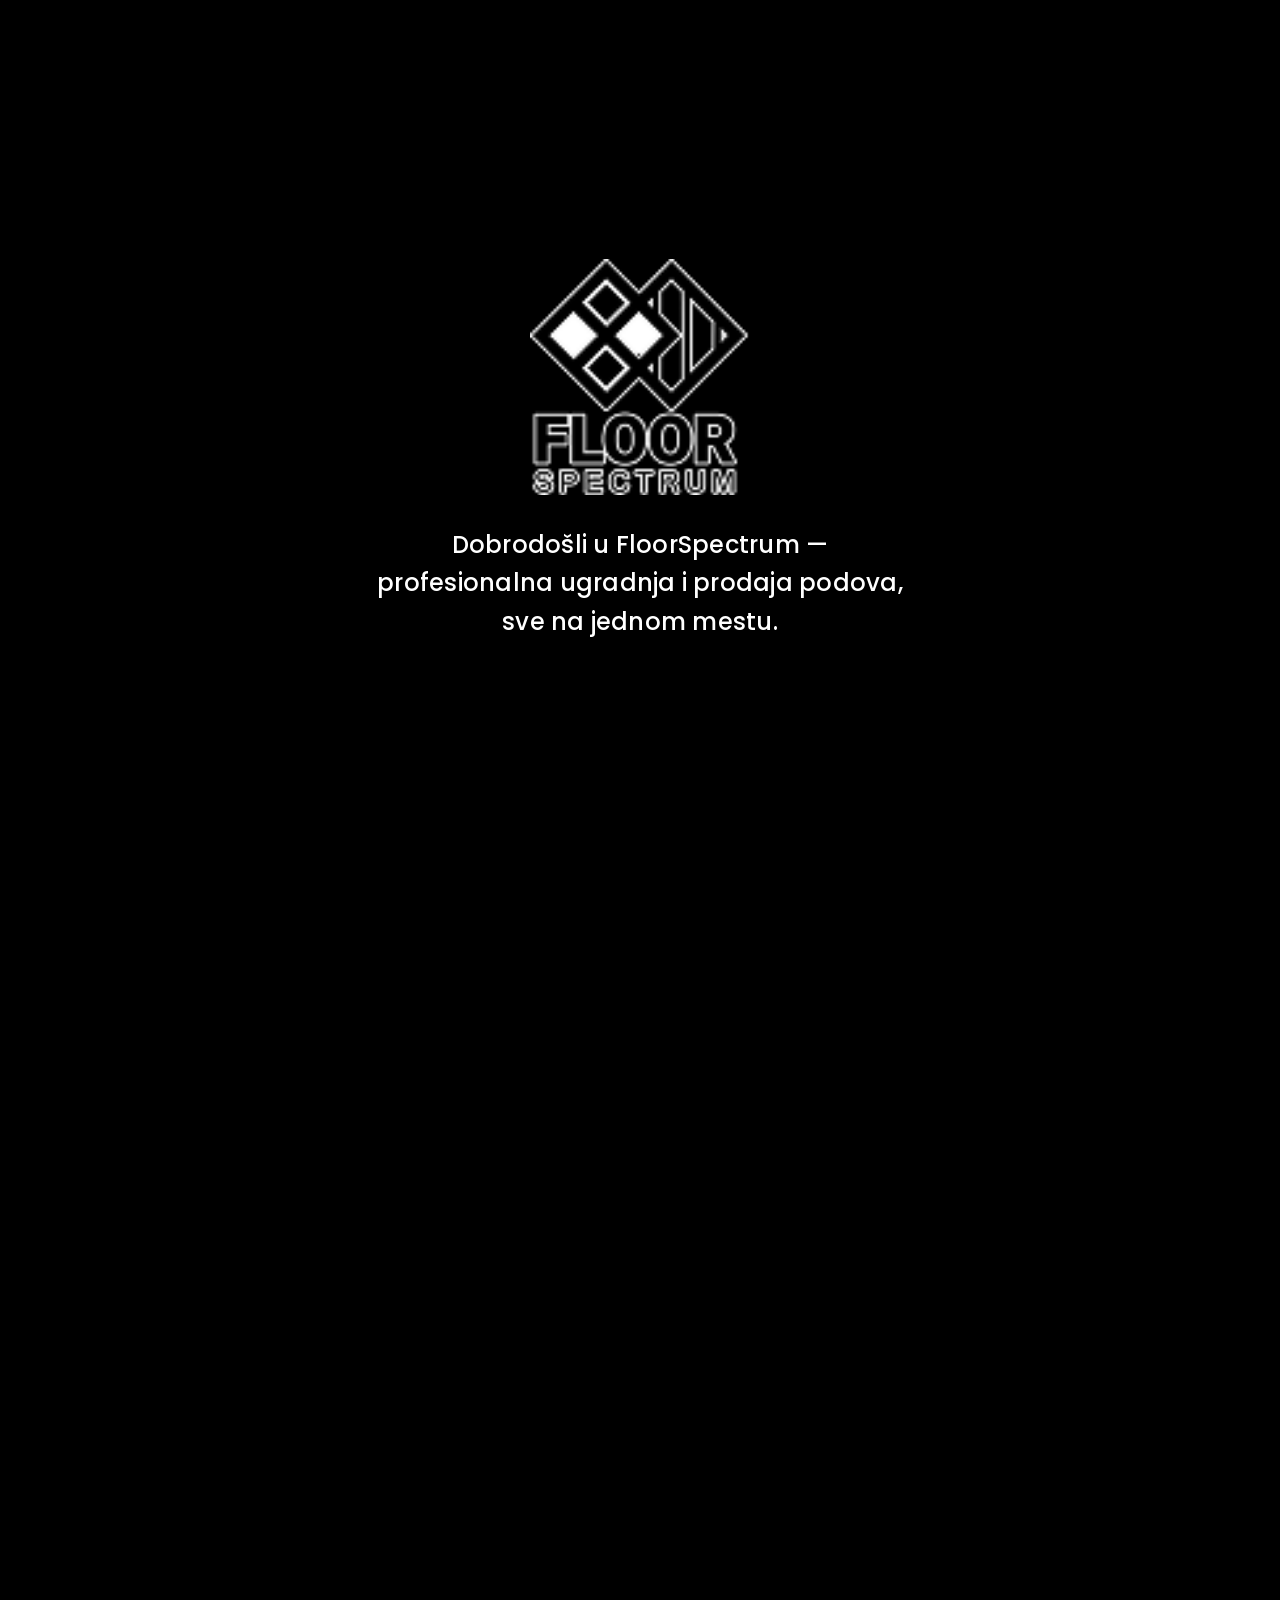
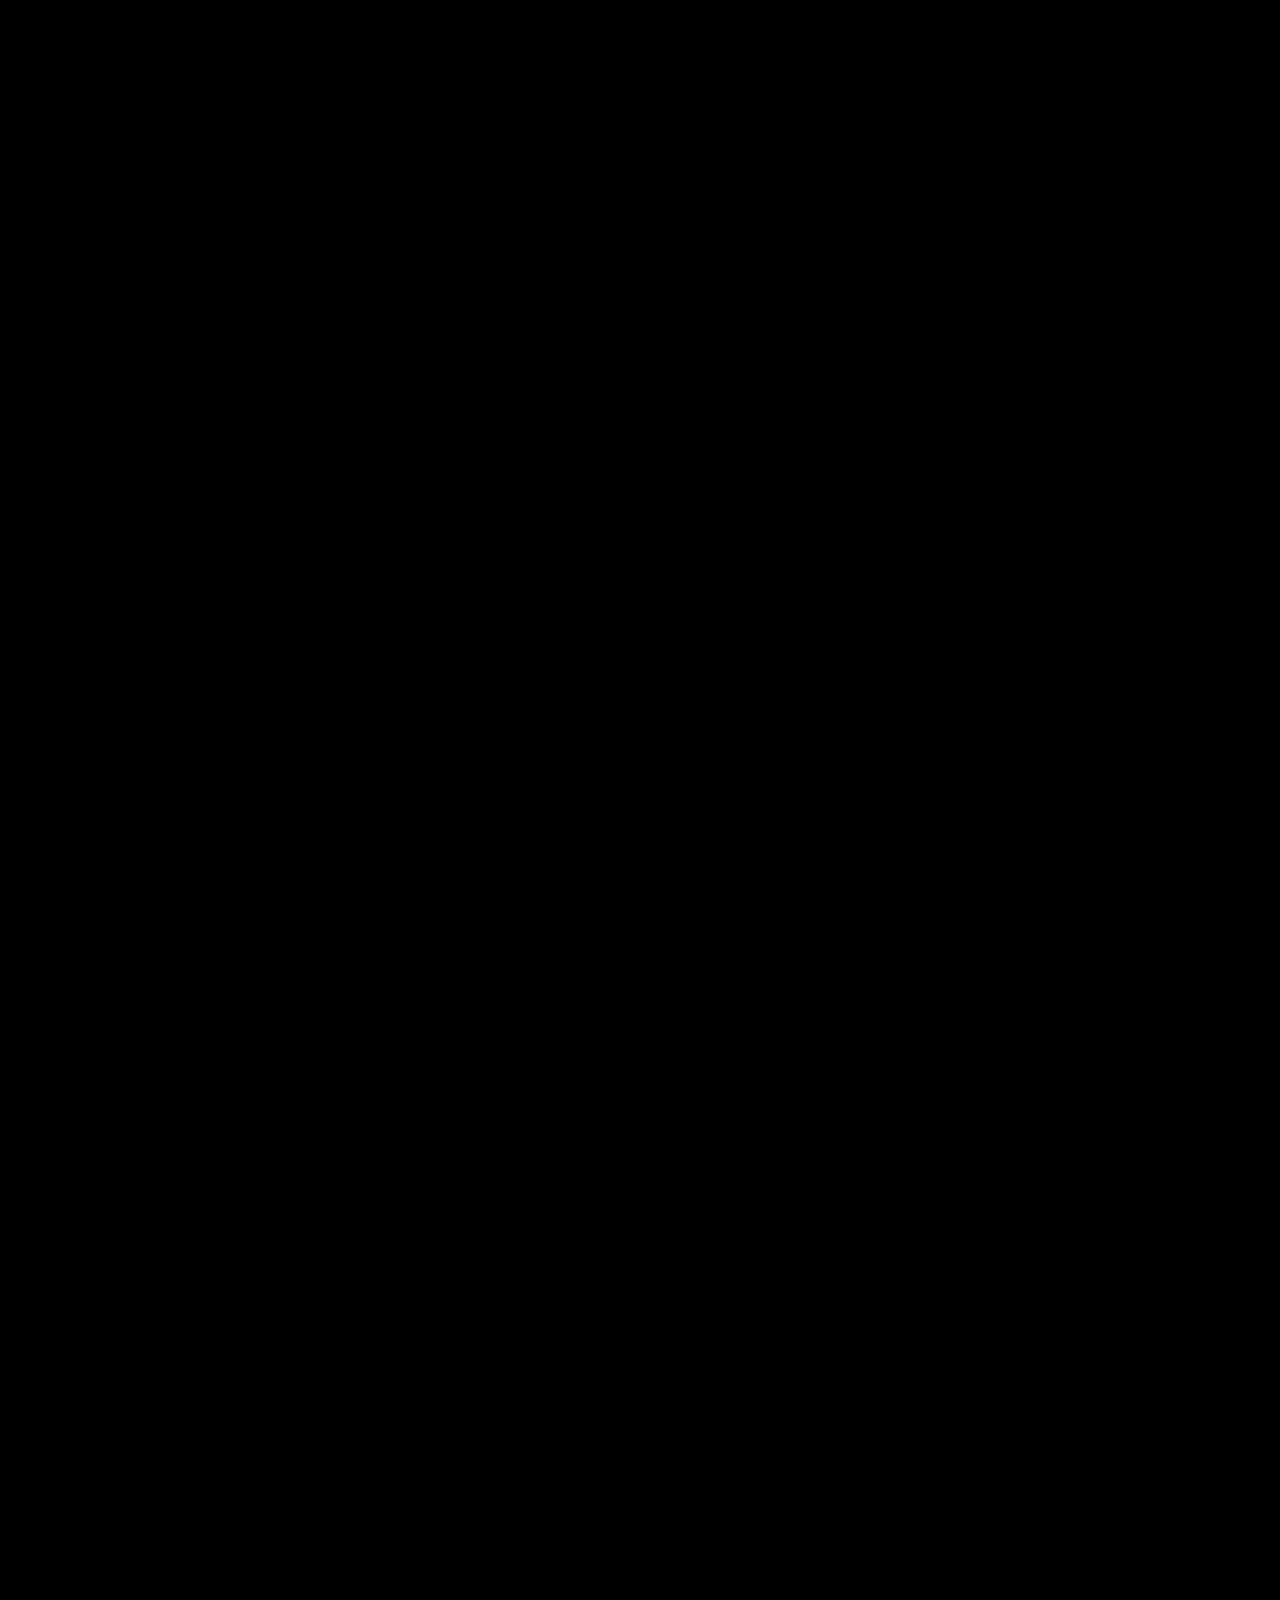
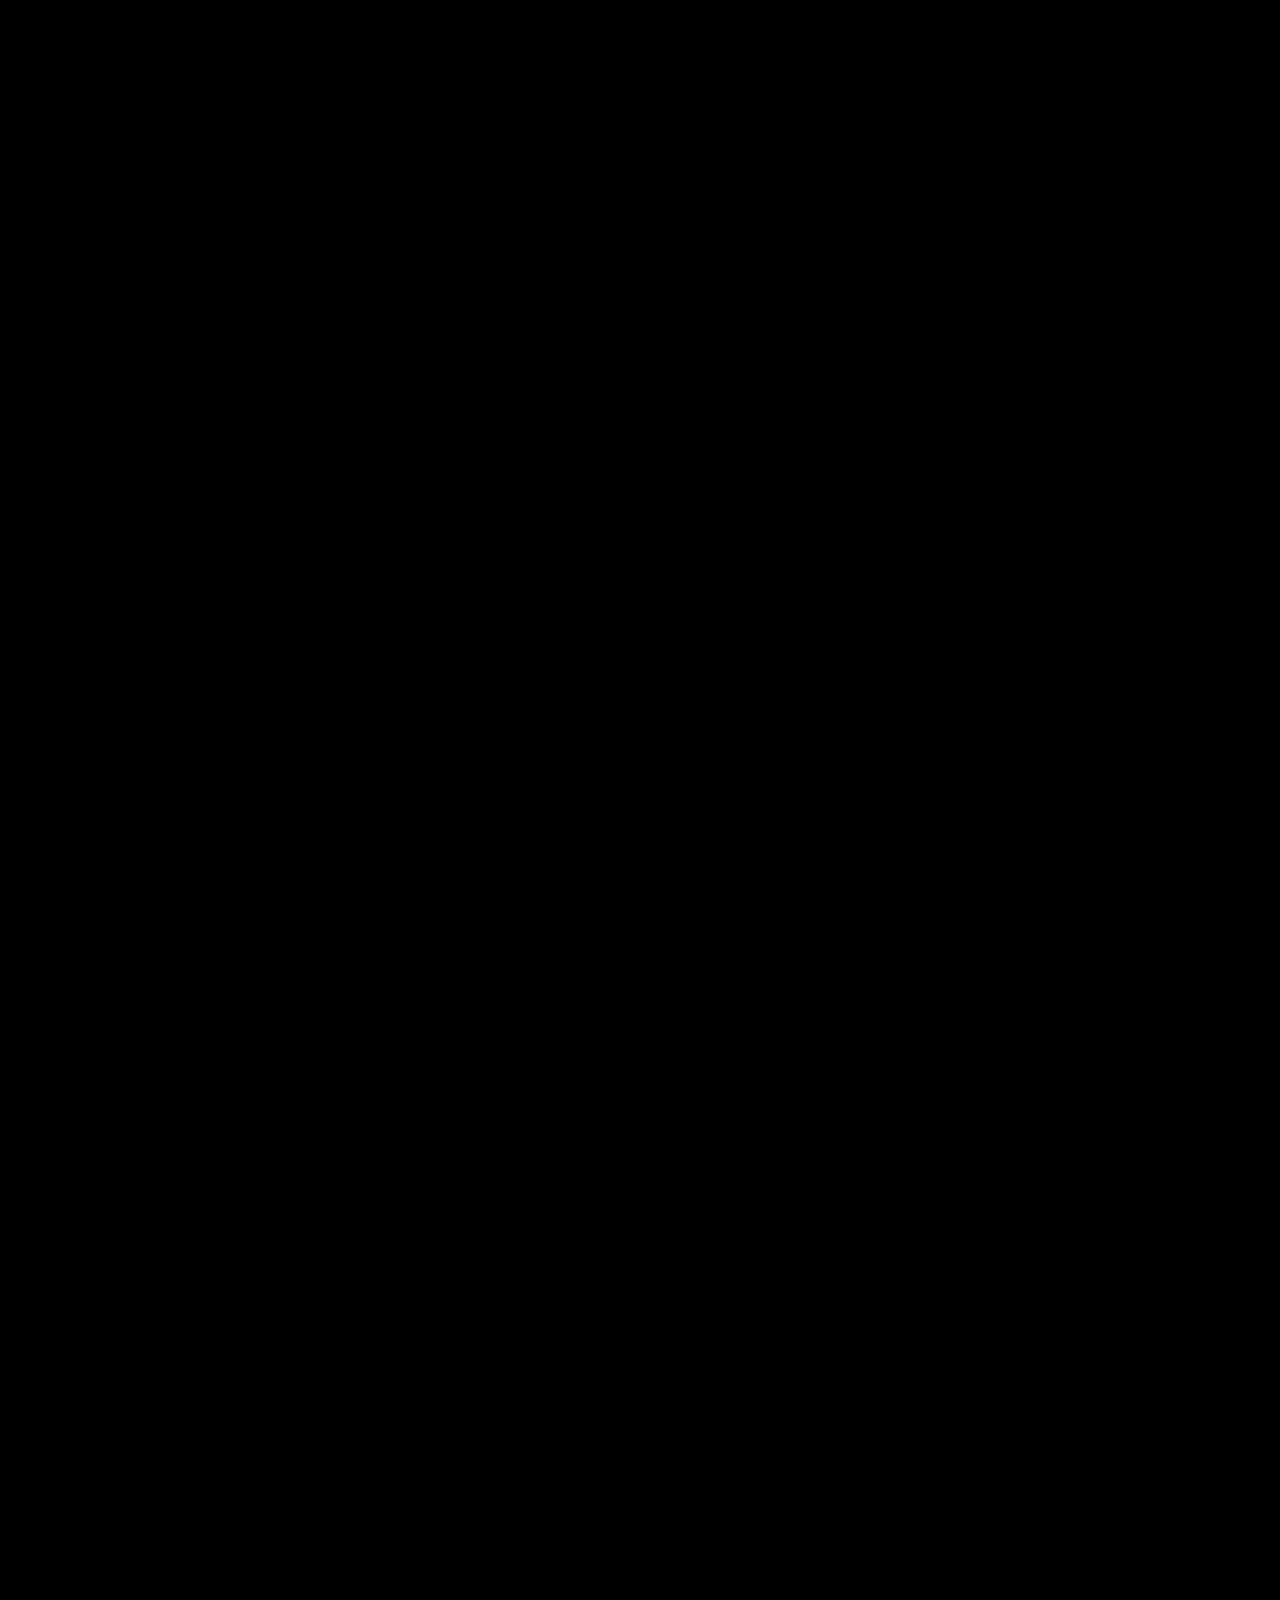
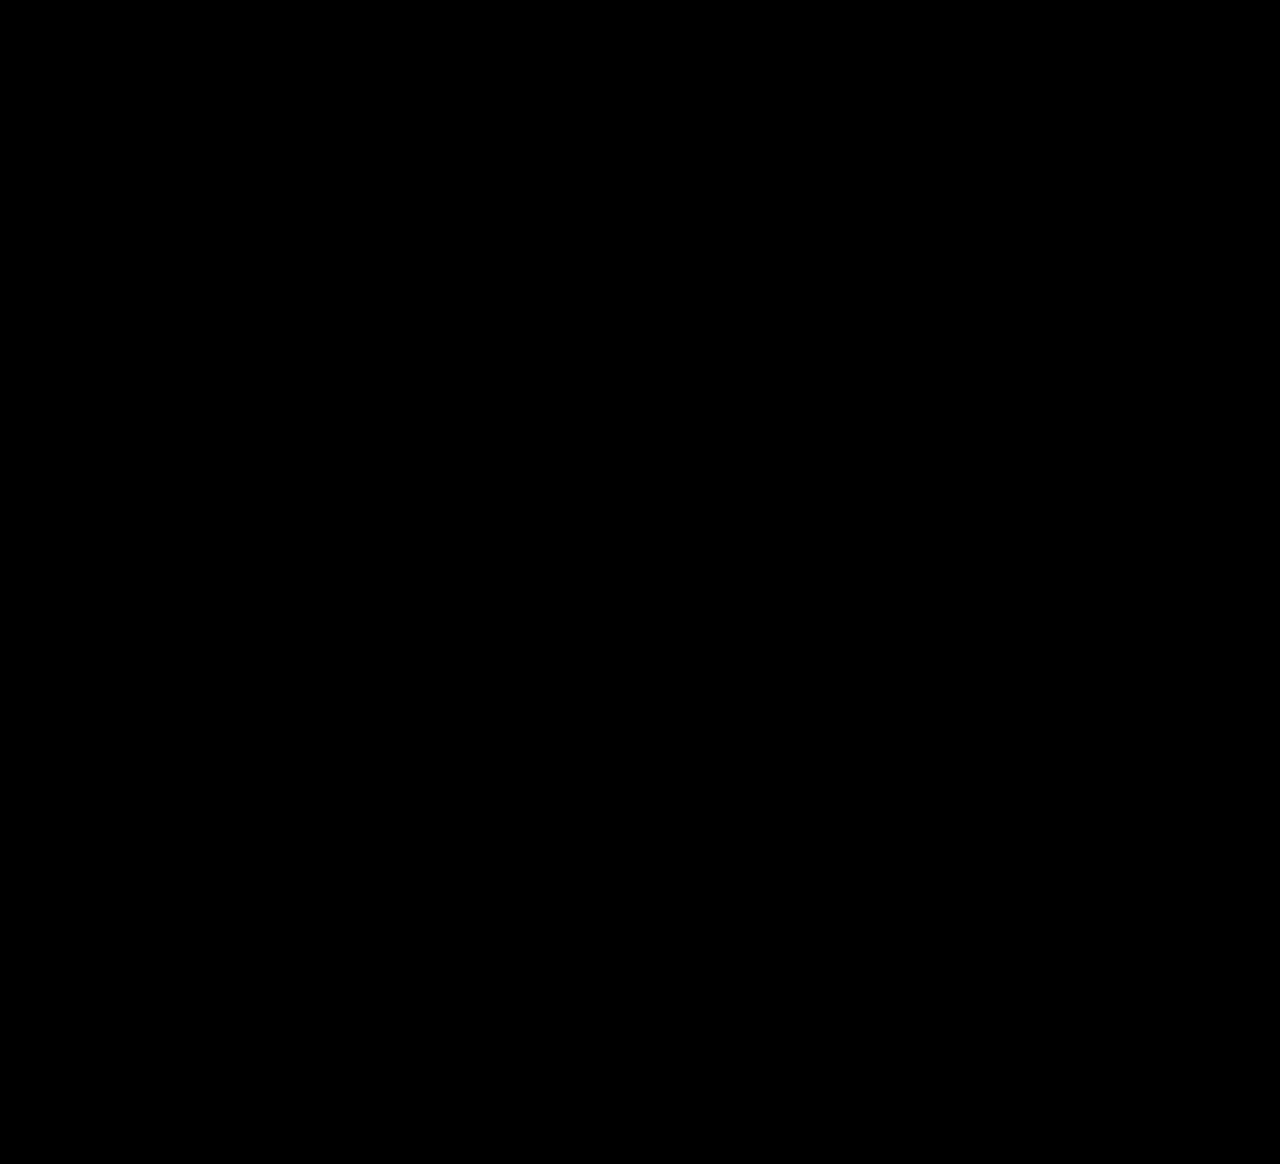
==== index.html @ 0edb1a14 "Fixed ticker, changed position of some elements." ====
<!DOCTYPE html>
<html lang="sr">
  <head>
    <meta charset="UTF-8">
    <meta name="viewport" content="width=device-width, initial-scale=1">
    <title>Floor spectrum</title>
    <link rel="icon" type="image/png" href="images/floorLogo.png">
    <link rel="stylesheet" href="css/styles.css">
    <link
      href="https://fonts.googleapis.com/css2?family=Poppins:wght@400;500;600;700&display=swap"
      rel="stylesheet">
    <script src="https://code.jquery.com/jquery-3.6.0.min.js"></script>
    <script src="js/scripts.js"></script>
  </head>
  <body>
    <div class="splash-screen" id="splashScreen">
      <div class="splash-content">
        <img src="images/floorLogo.png" alt="Floor Spectrum Logo"
          class="splash-logo">
        <p class="splash-message">Dobrodošli u FloorSpectrum — profesionalna
          ugradnja i prodaja podova, sve na jednom mestu.</p>
      </div>
    </div>
    <header id="siteHeader" class="site-header">
      <div class="logo">
        <img class="img" src="images/floorLogo.png" alt="Floor Spectrum Logo">
      </div>
      <nav class="navbar">
        <div class="nav-menu">
          <a href="#pocetna">Početna</a>
          <a href="#onama">O Nama</a>
          <a href="#usluge">Usluge</a>
          <a href="#masinsko">Mašinsko čišćenje</a>
          <a href="#specijalne">Specijalne ponude</a>
          <a href="#showRoom">Show Room</a>
          <a href="#kontakt">Kontakt</a>
        </div>
      </nav>
      <span class="hamburger">&#9776;</span>
    </header>

    <div id="pageContent" class="page-content">
      <section class="fullscreenSection" id="pocetna">
        <div id="laminat" class="squares">
          <h2 class="naslov">Laminat</h2>
          <p class="opis">Naš laminat je savršen izbor za svaki dom, pružajući
            izvanrednu otpornost i estetiku.</p>
        </div>
        <div class="images">
          <img src="images/dekingMini.png" alt="deking" class="img11"
            id="heroImage">
          <img src="images/laminatMin.png" alt="laminat" class="img22">
          <img src="images/tepihMin.png" alt="tepih" class="img33">
          <img src="images/travaMin.png" alt="trava" class="img44">
          <img src="images/vinil.png" alt="pletniVinil" class="img55">
        </div>
        <img class="imgLine" src="images/line.png">
      </section>

      <section id="onama" class="fullscreenSection">
        <div class="onama-text" id="onamaText">
          <h2 class="naslov">O Nama</h2>
          <p>Naša firma Floorspectrum je posvećena kvalitetu i inovacijama u
            svetu podova. Saznajte više o našoj misiji i vrednostima.</p>
        </div>
        <div id="onamaImages" class="onama-images">
          <img class="onama-image" src="images/oNama.png"
            alt="Slika enterijera">
        </div>
        <img class="imgLine" src="images/line.png">
      </section>

      <section id="usluge" class="fullscreenSection">
        <div class="usluge-text" id="uslugeText">
          <h2 class="naslov">Usluge</h2>
          <p>Nudimo širok spektar usluga od prodaje, ugradnje do održavanja
            podova. Detaljne informacije o našim uslugama i cenama potražite
            ovde.</p>
        </div>
        <img id="ikonicePodovaImg" src="images/ikonicePodova.png">
        <img id="uslugeImg" src="images/usluge.png">
        <img class="imgLine" src="images/line.png">
      </section>

      <section id="masinsko" class="fullscreenSection">
        <h2 class="naslov" id="naslovMasinsko">Mašinsko čišćenje</h2>
        <div class="masinskoImages" id="masinskoImages">
          <img class="masinskoCiscenjeIkonica"
            src="images/masinskoCiscenjeIkonica.png">
        </div>
        <div class="masinskoText" id="masinskoText">
          <p class="opis">Koristimo najmoderniju opremu i procedure za dubinsko
            čišćenje podova, osiguravajući vrhunski kvalitet usluge.</p>
        </div>
        <img class="imgLine" src="images/line.png">
      </section>

      <section id="zadovoljniKlienti" class="sectionZadovoljniKlienti">
        <div class="clientFeedback">
          <h2 class="naslovZadovoljniKlienti"
            id="naslovZadovoljniKlienti">Zadovoljni klijenti</h2>
          <div class="ticker-wrap" id="tickerWrap">
            <div class="ticker" id="ticker"></div>
          </div>
        </div>
        <img class="imgLine" src="images/line.png">
      </section>

      <section id="specijalne" class="fullscreenSection">
        <div class="specijalneText">
          <h2 class="naslov">Specijalne Ponude</h2>
          <p class="opis">Iskoristite naše posebne ponude i promocije. Redovno
            pratite nove akcije i popuste.</p>
        </div>
        <div class="specijalneImages">
          <img class="img4" src="images/specijalnePonude.png">
        </div>
        <img class="imgLine" src="images/line.png">
      </section>

      <section id="showRoom" class="fullscreenSection">
        <div class="showRoomText">
          <h2 class="naslov">Show room</h2>
          <p class="opis">Posetite nas u Show room-u i odaberite podove po Vasoj
            meri.</p>
        </div>
        <iframe class="maps"
          src="https://www.google.com/maps/embed?pb=!1m18!1m12!1m3!1d2376.548338654092!2d20.28854018845672!3d44.89876036677539!2m3!1f0!2f0!3f0!3m2!1i1024!2i768!4f13.1!3m3!1m2!1s0x475a5df5d22af57f%3A0xc6a3a6819a2c277c!2z0J3QmNChINCf0LXRgtGA0L7QuyAtINCR0LDRgtCw0ZjQvdC40YbQsA!5e0!3m2!1ssr!2srs!4v1757258922117!5m2!1ssr!2srs"
          width="600" height="450" style="border:0;" allowfullscreen
          loading="lazy" referrerpolicy="no-referrer-when-downgrade"></iframe>
        <div class="showRoomImages">
          <img class="slideshow-image active" src="images/showRoom.png"
            alt="Deking">
          <img class="slideshow-image" src="images/laminatMin.png"
            alt="Laminat">
          <img class="slideshow-image" src="images/tepihMin.png" alt="Tepih">
          <img class="slideshow-image" src="images/travaMin.png"
            alt="Veštačka trava">
          <img class="slideshow-image" src="images/vinil.png"
            alt="Pletni vinil">
        </div>
        <img class="imgLine" src="images/line.png">
      </section>

      <footer id="kontakt" class="footer">
        <div class="contactNaslov">
          <h2 class="kontaktNaslov">Kontakti</h2>
        </div>
        <div id="contacts">
          <div id="email" class="contactItem">
            <img class="footerIcon" src="images/mailIcon.png" alt="Email">
            <div class="footerP" id="emailContacts">
              <a href="mailto:borislav.pantic@floorspectrum.rs"
                class="contactItem">
                <p>borislav.pantic@floorspectrum.rs</p>
              </a>
              <a href="mailto:office@floorspectrum.rs" class="contactItem">
                <p>office@floorspectrum.rs</p>
              </a>
            </div>
          </div>

          <div id="facebook" class="contactItem">
            <a href="https://www.facebook.com/floorspectrum/" target="_blank">
              <img class="footerIcon" src="images/facebookIcon.png"
                alt="Facebook">
              <p class="footerP">Floor Spectrum</p>
            </a>
          </div>

          <a href="tel:+381638852376" class="contactItem" id="phone">
            <img class="footerIcon" src="images/phoneIcon.png">
            <p class="footerP">+381 63 8852 376</p>
          </a>

          <div id="instagram" class="contactItem">
            <a href="https://www.instagram.com/floorspectrum/" target="_blank">
              <img class="footerIcon" src="images/instagramIcon.png"
                alt="Instagram">
              <p class="footerP">@floorspectrum</p>
            </a>
          </div>
        </div>
      </footer>
    </div>
  </body>
</html>
---- css/styles.css ----
﻿* {
  margin: 0;
  padding: 0;
  box-sizing: border-box;
}

html {
  scroll-behavior: smooth;
  overflow-x: hidden;
}

body {
  font-family: Italiana;
  line-height: 1.6;
  overflow-x: hidden;
  background-color: #000000;
}

.splash-screen {
  position: fixed;
  inset: 0;
  display: flex;
  align-items: center;
  justify-content: center;
  background-color: #000000;
  color: #ffffff;
  z-index: 2000;
  opacity: 1;
  transform: scale(1);
  transition: opacity 0.6s ease, transform 0.6s ease;
  font-family: 'Poppins', system-ui, sans-serif;
  animation: splashIntro 0.9s ease-out forwards;
}

.splash-screen.hidden {
  opacity: 0;
  transform: scale(0.96);
  pointer-events: none;
}

.splash-screen.fade-out {
  animation: splashFadeOut 0.6s ease forwards;
}

/* Header inicijalno sakriven */
.site-header {
  opacity: 0;
  visibility: hidden;
  transform: translateY(-24px);
  transition: opacity 0.6s ease, visibility 0.6s ease, transform 0.6s ease;
}

/* Kada dobije klasu .visible, fade-in */
.site-header.visible {
  opacity: 1;
  visibility: visible;
  transform: translateY(0);
}

.page-content {
  opacity: 0;
  visibility: hidden;
  transform: translateY(24px);
  transition: opacity 0.6s ease, visibility 0.6s ease, transform 0.6s ease;
}

.page-content.visible {
  opacity: 1;
  visibility: visible;
  transform: translateY(0);
}

.splash-content {
  text-align: center;
  padding: 2rem;
  max-width: 90%;
  opacity: 0;
  transform: translateY(14px);
  animation: splashContent 0.9s ease-out 0.1s forwards;
}

.splash-logo {
  width: clamp(120px, 20vw, 220px);
  height: auto;
  margin-bottom: 1.5rem;
  transform: scale(0.96);
  animation: splashLogo 0.9s ease-out 0.1s forwards;
}

@keyframes splashIntro {
  0% {
    opacity: 0;
    transform: translateY(24px) scale(0.96);
  }

  60% {
    opacity: 1;
    transform: translateY(0) scale(1.02);
  }

  100% {
    opacity: 1;
    transform: translateY(0) scale(1);
  }
}

@keyframes splashContent {
  0% {
    opacity: 0;
    transform: translateY(18px);
  }

  100% {
    opacity: 1;
    transform: translateY(0);
  }
}

@keyframes splashLogo {
  0% {
    opacity: 0;
    transform: translateY(-8px) scale(0.9);
  }

  100% {
    opacity: 1;
    transform: translateY(0) scale(1);
  }
}

@keyframes splashFadeOut {
  0% {
    opacity: 1;
    transform: scale(1);
  }

  100% {
    opacity: 0;
    transform: scale(0.96);
  }
}

.splash-message {
  color: #ffffff;
  font-size: clamp(1rem, 2.5vw, 1.5rem);
  font-weight: 500;
  line-height: 1.6;
  letter-spacing: 0.01em;
  max-width: 34rem;
  margin: 0 auto;
}

.fullscreenSection {
  position: relative;
  width: 100%;
  height: calc(var(--vh, 1vh) * 100);
  display: flex;
  overflow: hidden;
}

.squares {
  top: 17vw;
  left: 2vw;
  height: 20vh;
  position: relative;
  background: rgba(0, 0, 0, 0.53);
  box-shadow: clamp(5px, 1vw, 10px) clamp(5px, 1vw, 10px) clamp(10px, 2vw, 15px) rgba(0, 0, 0, 0.5);
}

/* ======== HEADER ======== */
.site-header {
  z-index: 10000;
  position: fixed;
  width: 100%;
  top: 0;
  left: 0;
  padding: clamp(10px, 2vh, 20px) 0;
  background: linear-gradient(to bottom, black, transparent);
  color: white;
  display: flex;
  align-items: center;
  justify-content: space-between;
}

.logo {
  position: relative;
  left: 2%;
  height: clamp(30px, 6vh, 50px);
}

/* ======== NAVIGACIJA ======== */
.nav-menu a,
.hamburger {
  color: white !important;
}

.navbar .nav-menu a {
  margin: 0 clamp(10px, 2vw, 15px);
  text-decoration: none;
  font-weight: bold;
  font-size: clamp(14px, 2vw, 18px);
  transition: color 0.3s ease;
  position: relative;
}

.navbar .nav-menu a::after {
  content: "";
  position: absolute;
  left: 0;
  bottom: -2px;
  width: 100%;
  height: 2px;
  background-color: #ED9201;
  transform: scaleX(0);
  transition: transform 0.3s ease-in-out;
}

.navbar .nav-menu a:hover::after {
  transform: scaleX(1);
}

.hamburger {
  font-size: clamp(20px, 3vw, 30px);
  cursor: pointer;
  display: none;
}

.naslov {
  color: #FFF;
  font-family: Italiana;
  font-size: clamp(2rem, 5vw, 8rem);
  font-style: normal;
  line-height: normal;
  background-color: transparent;
}

.opis {
  bottom: 500vh;
  left: 5vw;
  right: 5vw;
  width: 40vw;
  color: white;
  font-size: clamp(14px, 2vw, 20px);
  font-family: Instrument Sans;
  font-weight: 700;
  word-wrap: break-word;
  background: rgba(0, 0, 0, 0.53);
  box-shadow: clamp(5px, 1vw, 10px) clamp(5px, 1vw, 10px) clamp(10px, 2vw, 15px) rgba(0, 0, 0, 0.5);
}

.imgLine {
  position: absolute;
  bottom: 5vh;
  left: 5vw;
  right: 5vw;
  width: 90%;
  height: auto;
  max-height: 50vh;
  object-fit: cover;
}

/* ======== SLIKE I POZICIJE ======== */
.images {
  position: relative;
  right: -30%;
  top: 10vh;
  width: 30%;
  overflow: visible;
  max-width: 100%;
}

.img11,
.img22,
.img33,
.img44,
.img55 {
  position: absolute;
  transform: rotate(45deg) translate(-50%, -50%);
  transform-origin: top left;
  box-shadow: clamp(5px, 1vw, 10px) clamp(5px, 1vw, 10px) clamp(10px, 2vw, 15px) rgba(0, 0, 0, 0.5);
}

.img11 {
  width: clamp(15vmin, 25vmin, 35vmin);
  height: clamp(15vmin, 25vmin, 35vmin);
  top: 40%;
  left: 20%;
  border: 8px solid #FFFBFB;
  z-index: 3;
}

.img22 {
  width: clamp(8vmin, 18vmin, 22vmin);
  height: clamp(8vmin, 18vmin, 22vmin);
  top: 25%;
  left: 45%;
  z-index: 2;
}

.img33 {
  width: clamp(6vmin, 12vmin, 15vmin);
  height: clamp(6vmin, 12vmin, 15vmin);
  top: 15%;
  left: 60%;
  z-index: 1;
}

.img44 {
  width: clamp(8vmin, 18vmin, 22vmin);
  height: clamp(8vmin, 18vmin, 22vmin);
  top: 55%;
  left: 45%;
  z-index: 2;
}

.img55 {
  width: clamp(6vmin, 12vmin, 15vmin);
  height: clamp(6vmin, 12vmin, 15vmin);
  top: 65%;
  left: 60%;
  z-index: 1;
}

#pocetna {
  position: relative;
  overflow: hidden;
}

#pocetna::before {
  content: "";
  position: absolute;
  inset: 0;
  background-image:
    linear-gradient(to top,
      rgba(0, 0, 0, 1) 0%,
      /* crna pri dnu */
      rgba(0, 0, 0, 0) 30%
      /* providno na 10% visine */
    ),
    var(--bg-slika, url('/images/deking.jpg'));
  background-size: cover;
  background-position: center;
  background-repeat: no-repeat;
  transition: opacity 0.6s ease-in-out;
  z-index: 0;
}

#pocetna.pokazi-fade::before {
  opacity: 1;
}

#pocetna.fade-out::before {
  opacity: 0.2;
}


@keyframes fadeBg {
  from {
    opacity: 0.7;
    stroke-width: 0%;
  }

  to {
    opacity: 1;
    stroke-width: 100%;
  }
}

.onama-text {
  position: relative;
  height: 30%;
  width: 40%;
  top: 15%;
  left: 5%;
  color: white;
  background: rgba(75, 74, 74, 0.53);
  box-shadow: clamp(5px, 1vw, 10px) clamp(5px, 1vw, 10px) clamp(10px, 2vw, 15px) rgba(0, 0, 0, 0.5);
}

.onama-images {
  position: absolute;
  top: 10%;
  right: 5%;
  width: 40%;
  height: auto;
  overflow: hidden;
  max-width: 100%;
}

.usluge-text {
  position: relative;
  height: 30%;
  width: 70%;
  top: 15%;
  left: 5%;
  background-color: #424141;
}

#ikonicePodovaImg {
  position: relative;
  top: 10%;
  left: 30%;
  height: 70%;
  width: relative;
}

#uslugeImg {
  position: relative;
  top: 50%;
  right: 55%;
  height: 40%;
  width: 40%;
  background-color: #424141;
}

.clientFeedbackImages {
  position: relative;
  top: -10%;
  left: 5%;
  width: 90%;
  gap: 24px;
  height: auto;
  display: flex;
  justify-content: space-around;
}

.clientFeedbackImages>* {
  flex: 0 0 auto;
}


.clientFeedbackImg {
  position: relative;
  top: -30%;
  left: 0%;
  width: 10%;
}

.specijalneText {
  position: relative;
  height: 30%;
  width: 40%;
  top: 15%;
  left: 5%;
  background-color: #424141;
}

.specijalneImages {
  position: absolute;
  top: 10%;
  right: 5%;
  width: 40%;
  height: 75%;
  overflow: hidden;
  max-width: 100%;
}

.img4 {
  width: 100%;
  height: 100%;
  object-fit: cover;
  display: block;
}

.showRoomText {
  position: relative;
  height: 30%;
  width: 40%;
  top: 15%;
  left: 5%;
  background-color: #424242;
}

.footer {
  position: relative;
  width: 100%;
  height: calc(var(--vh, 1vh) * 20);
  display: flex;
  background: linear-gradient(to bottom, #A46500, transparent);
}

.contactNaslov {
  position: relative;
  height: 30%;
  width: 15%;
  top: 5%;
  left: 8%;
  color: white;
  font-size: clamp(2rem, 2vw, 10rem);
}

.contactItem {
  position: relative;
  height: 80%;
  width: 70%;
  left: 0%;
  top: 5%;
  color: white;
  font-size: clamp(1rem, 1vw, 5rem);
}

.footerIcon {
  position: relative;
  top: 0%;
  left: 0%;
  width: 20%;
  height: auto;
}

.footerP {
  position: relative;
  top: -70%;
  left: 20%;
  color: white;
  font-size: clamp(1rem, 1vw, 5rem);
}

.emailContacts {
  position: relative;
  top: -80%;
  left: 20%;
  width: 90%;
  height: auto;
}

#contacts {
  position: relative;
  top: 40%;
  left: -5%;
  width: 100%;
  height: 60%;
  display: flex;
}


.sectionZadovoljniKlienti {
  position: relative;
  width: 100%;
  height: calc(var(--vh, 1vh) * 40);
  display: flex;
  /* background-color: #da0808; */
}

.naslovZadovoljniKlienti {
  position: relative;
  height: 30%;
  width: 60%;
  top: 0%;
  color: white;
  font-size: clamp(2rem, 2vw, 10rem);
  left: 40%;
  /* background-color: #8608da; */
}

/* Ticker animacija */
@keyframes ticker {
  0% {
    transform: translate3d(0, 0, 0);
    visibility: visible;
  }

  100% {
    transform: translate3d(calc(-100% - 4rem), 0, 0);
  }
}

/* Ticker kontejner */
.ticker-wrap {
  width: 100%;
  overflow: hidden;
  height: 100%;
  /*background-color: rgba(89, 0, 255, 0.9);*/
  box-sizing: content-box;
}

/* Ticker sadržaj */
.ticker {
  display: inline-block;
  height: 100%;
  line-height: normal;
  white-space: nowrap;
  box-sizing: content-box;
  will-change: transform;
  animation-play-state: running;
}

/* Stavke u tickeru */
.ticker__item {
  display: inline-block;
  padding: 0 2rem;
  height: 100%;
  margin: 0;
  flex-shrink: 0;
}

/* Stil za slike */
.ticker__item img {
  height: 100%;
  width: 100%;
  object-fit: cover;
  display: block;
}

.ticker__item a {
  display: block;
  height: 100%;
  margin: 0;
  padding: 0;
}

.clientFeedback {
  position: relative;
  height: 60%;
  width: 100%;
  left: 0%;
  top: 0%;
  /* background-color: #08da13; */
}

a[href^="tel"],
a[href^="mailto"] {
  text-decoration: none;
  color: inherit;
  /* zadrži boju teksta */
}

#showRoom {
  display: grid;
  grid-template-columns: 57% 38%;
  grid-template-rows: auto 1fr;
  column-gap: 3%;
  row-gap: 3%;
  padding: 5% 3% 8% 3%;
  height: calc(var(--vh, 1vh) * 100);
  align-content: start;
  box-sizing: border-box;
}

.showRoomText {
  grid-column: 1;
  grid-row: 1;
  position: relative;
  width: 100%;
  height: 100%;
  top: 15px;
  left: 0;
  padding: 1.75rem;

}

.maps {
  grid-column: 1;
  grid-row: 2;
  position: relative;
  top: 0;
  width: 100%;
  height: 100%;
}

.showRoomImages {
  grid-column: 2;
  grid-row: 1 / 3;
  position: relative;
  width: 100%;
  height: 100%;
  top: 0;
  right: 0;
  background-color: transparent;
}

.slideshow-image {
  position: absolute;
  top: 0;
  left: 0;
  width: 100%;
  height: 100%;
  object-fit: cover;
  opacity: 0;
  transition: opacity 0.5s ease;
}

.slideshow-image.active {
  opacity: 1;
}


#masinsko {
  display: grid;
  grid-template-columns: 1fr 1fr;
  grid-template-rows: auto 1fr;
  gap: 3%;
  padding: 8% 5% 12% 5%;
  height: calc(var(--vh, 1vh) * 100);
  box-sizing: border-box;
  align-content: start;
}

#naslovMasinsko {
  grid-column: 1 / 3;
  grid-row: 1;
  text-align: center;
  width: 100%;
  position: relative;
  top: 0;
  left: 0;
  background-color: transparent;
}

#masinskoImages {
  grid-column: 1;
  grid-row: 2;
  position: relative;
  width: 100%;
  height: 100%;
  top: 0;
  left: 0;
}

.masinskoCiscenjeIkonica {
  width: 80%;
  height: 80%;
  object-fit: contain;
}

#masinskoText {
  grid-column: 2;
  grid-row: 2;
  position: relative;
  width: 90%;
  height: 30%;
  top: 30%;
  left: 0;
  background-color: #424242;
}

@media (max-width: 800px) {
  .nav-menu {
    display: none;
    flex-direction: column;
    background: black;
    position: absolute;
    top: clamp(50px, 8vh, 60px);
    right: clamp(5px, 2vw, 10px);
    padding: clamp(10px, 2vh, 15px);
    box-shadow: 0 clamp(1px, 0.5vh, 2px) clamp(2px, 1vh, 5px) white;
  }

  .imgLine {
    position: absolute;
    bottom: 5vh;
    left: 5vw;
    right: 5vw;
    width: 90%;
    height: auto;
    max-height: 50vh;
    object-fit: cover;
  }

  #ikonicePodovaImg {
    position: relative;
    top: 10%;
    left: 25%;
    height: 70%;
  }

  #naslovZadovoljniKlienti {
    position: relative;
    height: 30%;
    width: 100%;
    top: 0%;
    color: white;
    font-size: clamp(2rem, 5vw, 10rem);
    left: 20%;
  }

  #naslov-masinsko {
    position: relative;
    height: 50%;
    width: 150%;
    top: -50%;
    left: -70%;
  }

  #usluge {
    display: grid;
    grid-template-columns: 1fr 1fr;
    grid-template-rows: 1fr 1fr;
    gap: 3%;
    padding: 5% 3% 12% 3%;
    height: calc(var(--vh, 1vh) * 100);
    box-sizing: border-box;
  }

  .usluge-text, #uslugeText {
    grid-column: 1;
    grid-row: 1;
    position: relative;
    width: 100%;
    height: 60%;
    top: 35%;
    left: 0;
  }

  #uslugeImg {
    grid-column: 1;
    grid-row: 2;
    position: relative;
    width: 100%;
    height: 100%;
    top: 0;
    left: 0;
    object-fit: cover;
  }

  #ikonicePodovaImg {
    grid-column: 2;
    grid-row: 1 / 3;
    position: relative;
    width: 100%;
    height: 100%;
    top: 0;
    right: 0;
    left: 0%;
    object-fit: contain;
  }

  #masinsko {
    display: grid;
    grid-template-columns: 1fr 1fr;
    grid-template-rows: auto 1fr;
    gap: 3%;
    padding: 5% 3% 12% 3%;
    height: calc(var(--vh, 1vh) * 100);
    box-sizing: border-box;
    align-content: start;
  }

  #naslovMasinsko {
    grid-column: 1 / 3;
    grid-row: 1;
    text-align: center;
    position: relative;
    width: 100%;
    top: 300%;
    left: 0;
  }

  #masinskoImages {
    grid-column: 1;
    grid-row: 2;
    position: relative;
    width: 100%;
    height: 100%;
    top: 0;
    right: 0;
  }

  #masinskoText {
    grid-column: 2;
    grid-row: 2;
    position: relative;
    width: 100%;
    height: 20%;
    top: 40%;
    left: 0;
  }

.masinskoCiscenjeIkonica {
  width: 100%;
  height: 100%;
  object-fit: contain;
  position: relative;
  top: 0;
}
  .nav-menu.active {
    display: flex;
  }

  .hamburger {
    display: block;
  }

  .images {
    right: -30%;
    top: 10vh;
    width: 30%;
  }

  .img11 {
    top: 40%;
    left: -25%;
    border: 3px solid #FFFBFB;
  }

  .img22 {
    top: 30%;
    left: 20%;
  }

  .img33 {
    top: 23%;
    left: 53%;
  }

  .img44 {
    top: 50%;
    left: 20%;
  }

  .img55 {
    top: 57%;
    left: 53%;
  }

  .squares {
    top: 45%;
    left: 5%;
    width: 45%;
  }

  #showRoom {
    display: grid;
    grid-template-columns: 1fr 1fr;
    grid-template-rows: 1fr auto;
    gap: 4%;
    padding: 5% 3% 12% 3%;
    height: calc(var(--vh, 1vh) * 100);
    box-sizing: border-box;
    align-content: start;
  }

  .showRoomText {
    grid-column: 1;
    grid-row: 1;
    position: relative;
    width: 100%;
    height: 35%;
    top: 90px;
    left: 0;
    padding: 0.75rem;
  }

  .showRoomImages {
    grid-column: 2;
    grid-row: 1;
    position: relative;
    width: 100%;
    height: 100%;
    top: 0;
    right: 0;
  }

  .maps {
    grid-column: 1 / 3;
    grid-row: 2;
    position: relative;
    top: 0;
    width: 70%;
    height: 220px;
    margin: 0 auto;
  }

  .slideshow-image {
    position: absolute;
    top: 3%;
    left: -5%;
    width: 100%;
    height: 100%;
    object-fit: cover;
    opacity: 0;
    transition: opacity 0.5s ease;
  }

  .footer {
    height: auto;
    flex-direction: column;
    padding: 2rem 1.5rem;
  }

  .contactNaslov {
    position: relative;
    width: 100%;
    height: auto;
    top: 0;
    left: 0;
    margin-bottom: 1.5rem;
  }

  #onamaImages {
    position: relative;
    top: 0;
    left: 0;
    width: 100%;
    height: auto;
    overflow: hidden;
    max-width: 100%;
  }

  #onamaText {
    position: relative;
    top: 15%;
    left: 0;
    width: 80%;
    height: 30%;
    padding: 1rem;
  }


  #contacts {
    position: relative;
    top: 0;
    left: 0;
    width: 100%;
    height: auto;
    flex-direction: column;
    gap: 1.5rem;
  }

  .contactItem {
    position: relative;
    width: 100%;
    height: auto;
    top: 0;
    left: 0;
    display: flex;
    align-items: center;
    gap: 0.75rem;
  }

  .footerIcon {
    position: relative;
    top: 0;
    left: 0;
    width: 32px;
    flex-shrink: 0;
  }

  .footerP {
    position: relative;
    top: 0;
    left: 0;
    color: white;
  }

  #emailContacts {
    position: relative;
    top: 0;
    left: 0;
    width: auto;
    height: auto;
  }

  #email, #facebook, #phone, #instagram {
    width: 100%;
    height: auto;
    left: 0;
    top: 0;
  }

  #kontakt {
    position: relative;
    top: 0;
    left: 0;
    width: 100%;
    height: auto;
  }

  .contactItem a {
    display: flex;
    align-items: center;
    gap: 0.75rem;
  }

}

/* ======== Tablet ======== */
@media (min-width: 481px) and (max-width: 1024px) {}
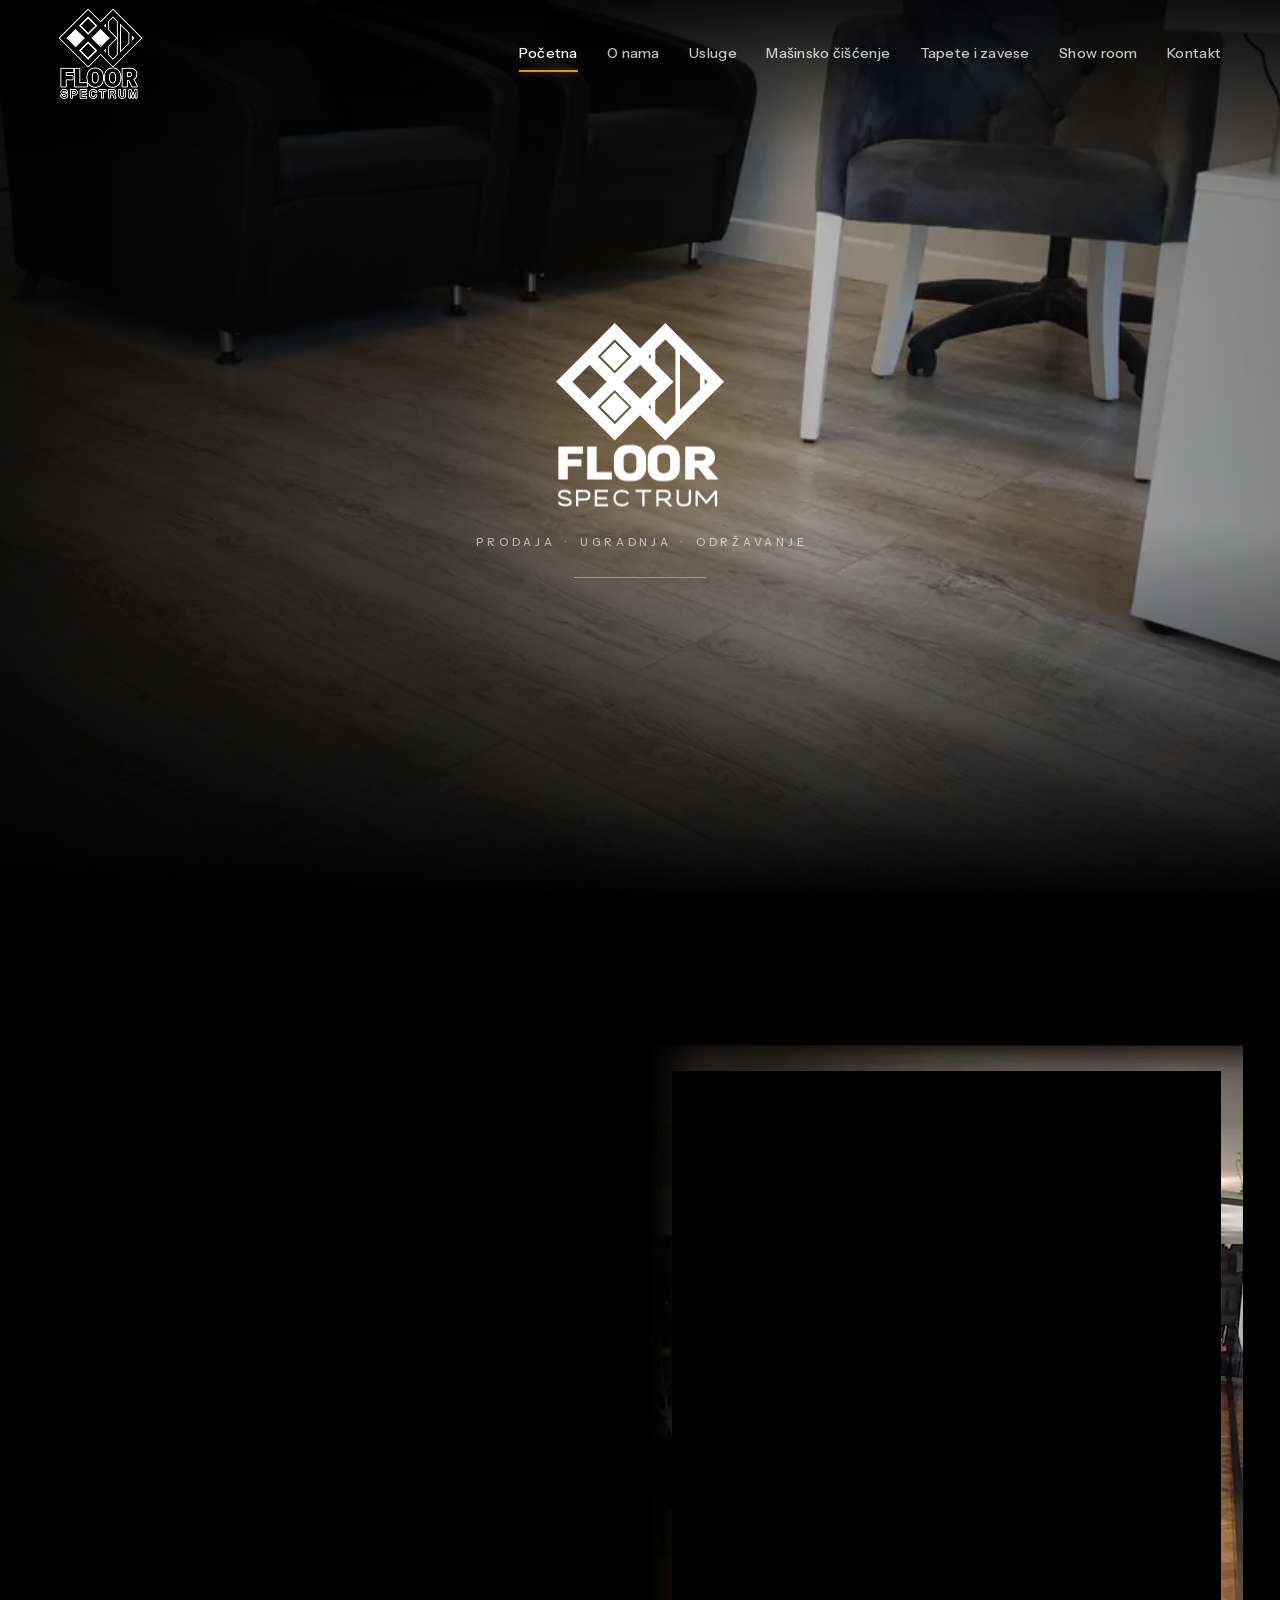
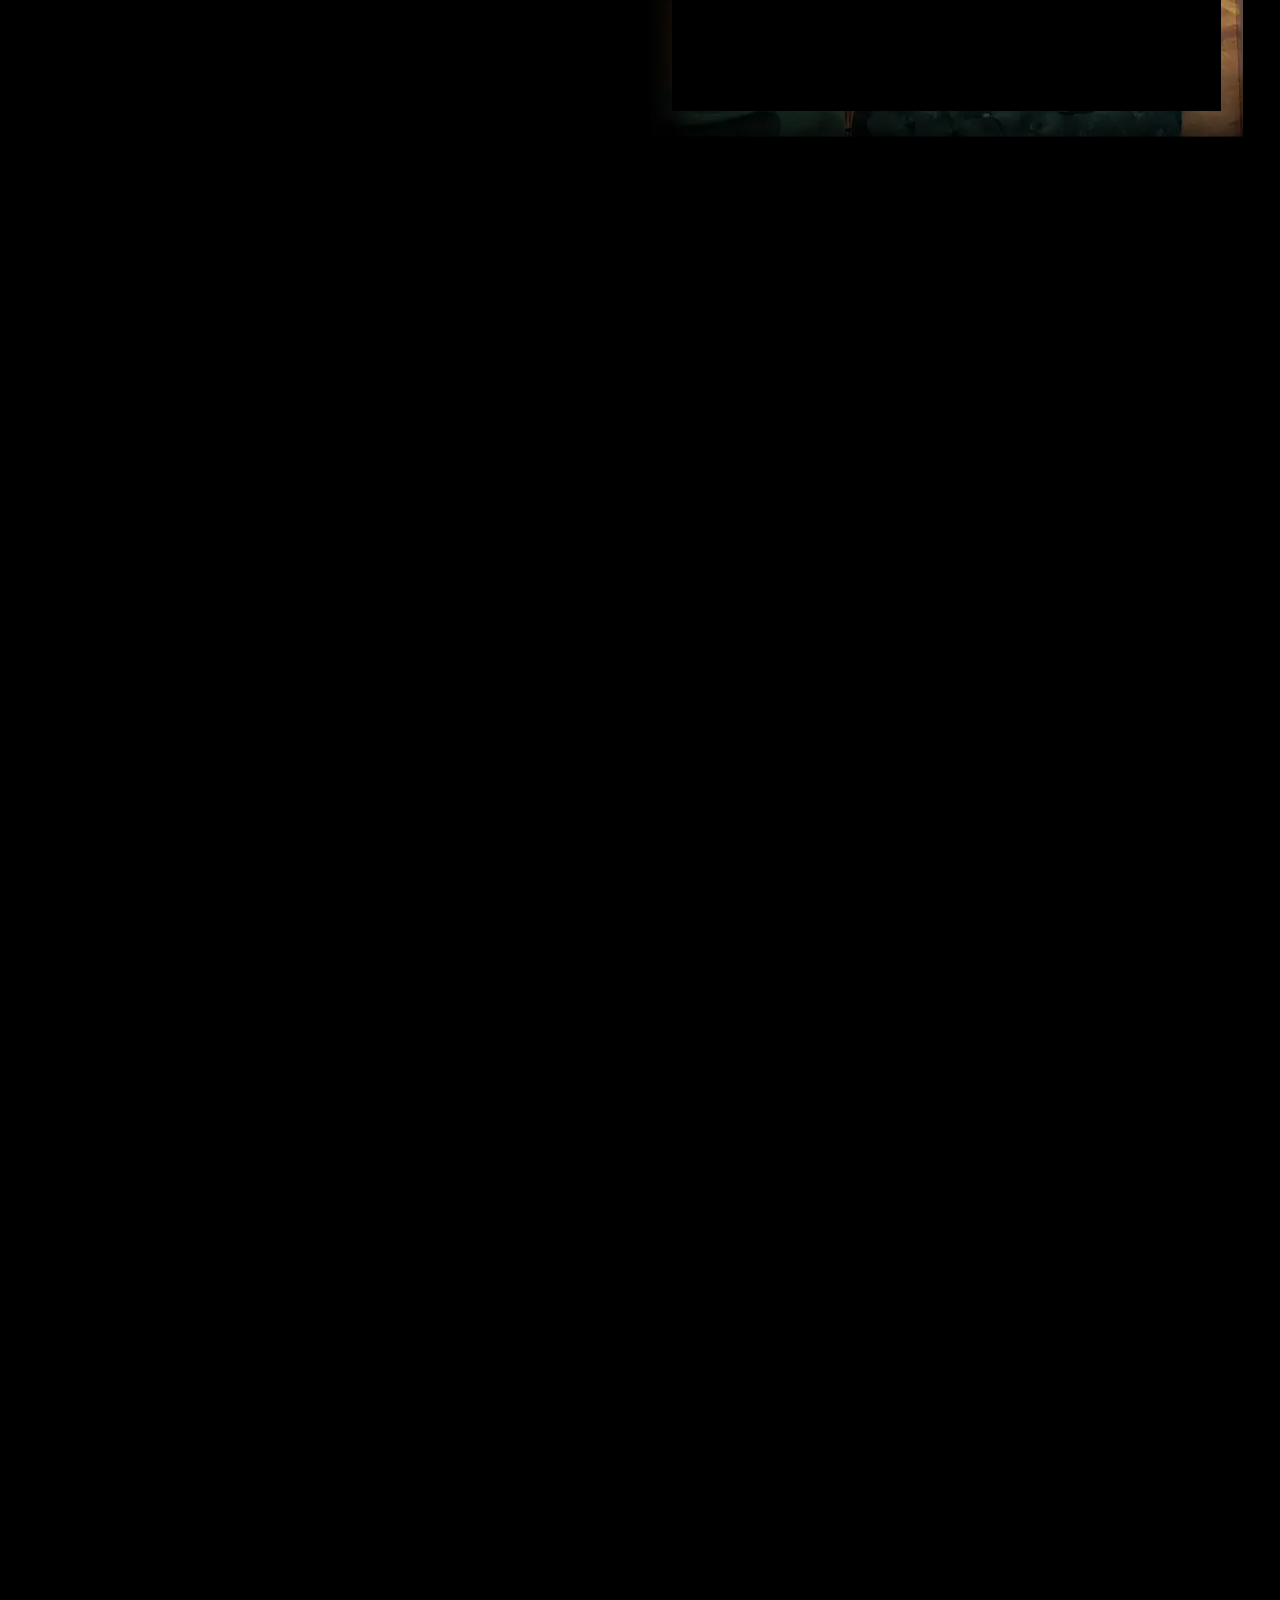
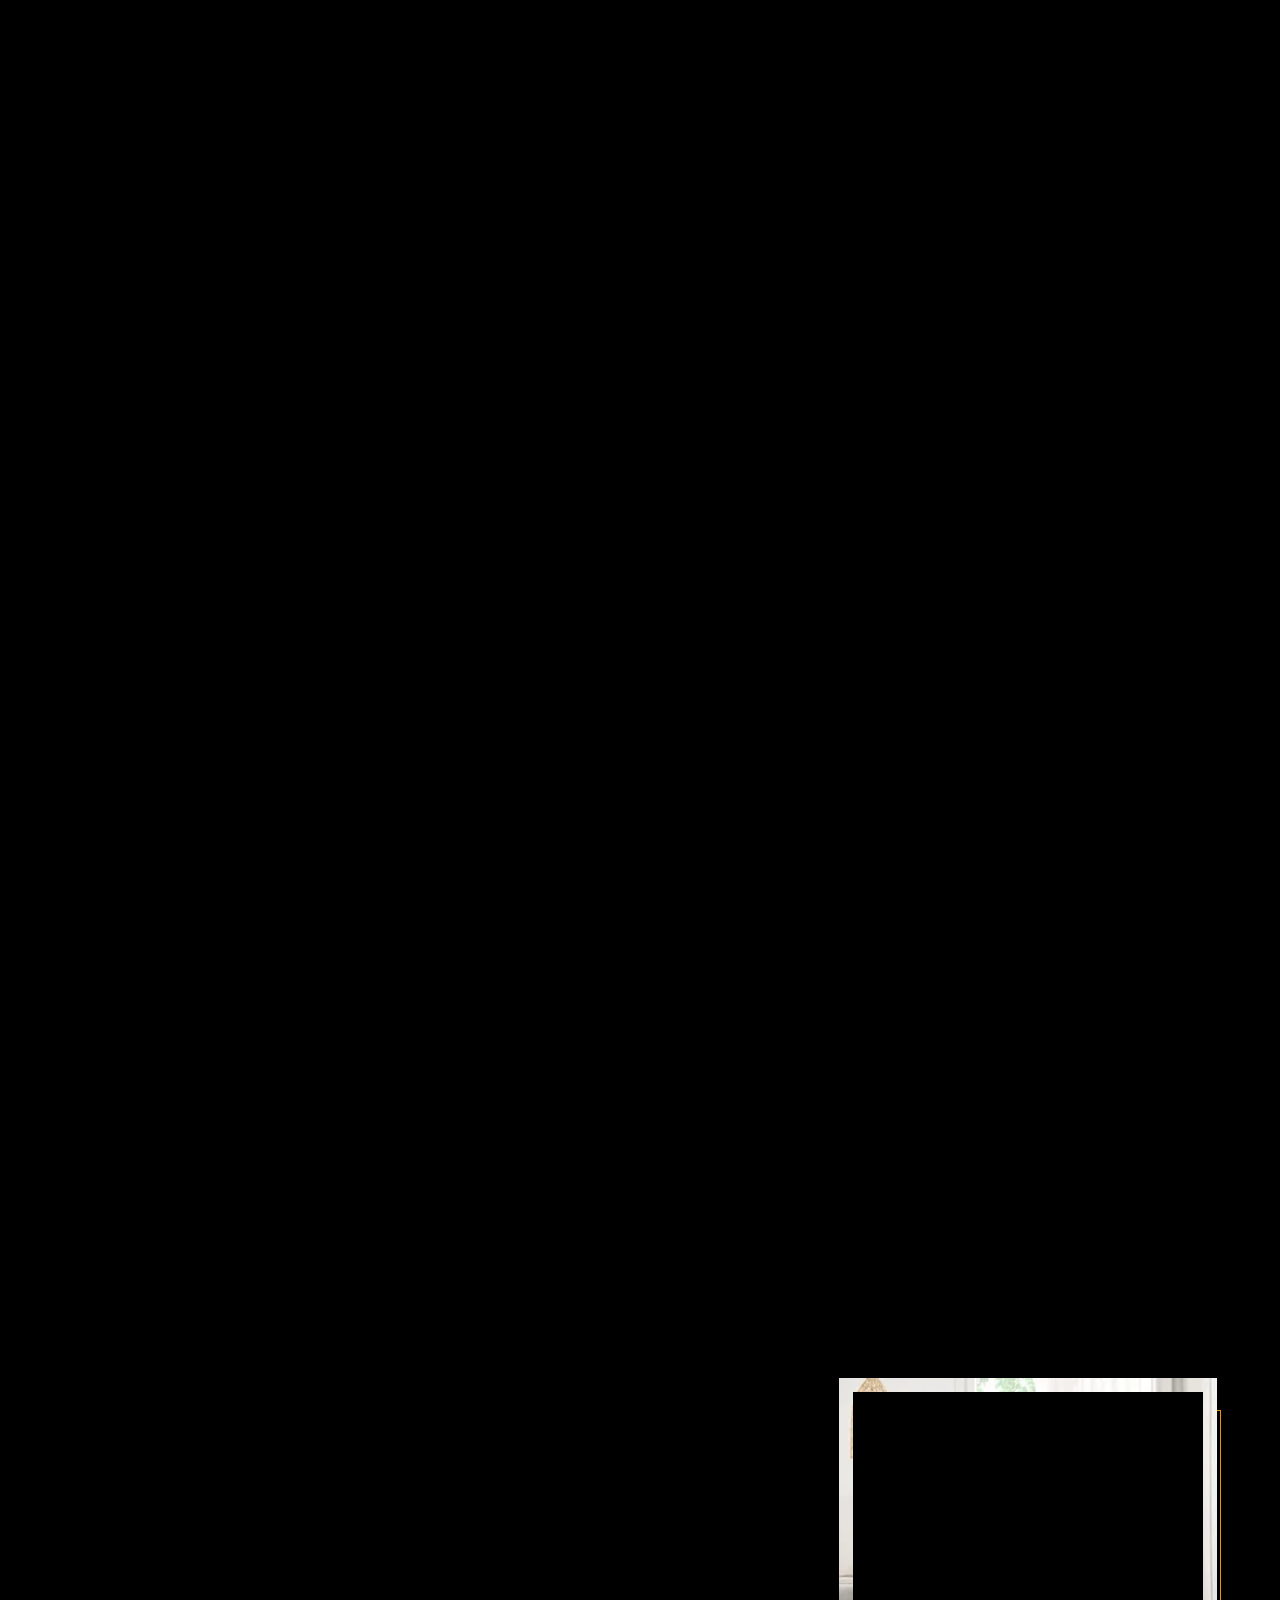
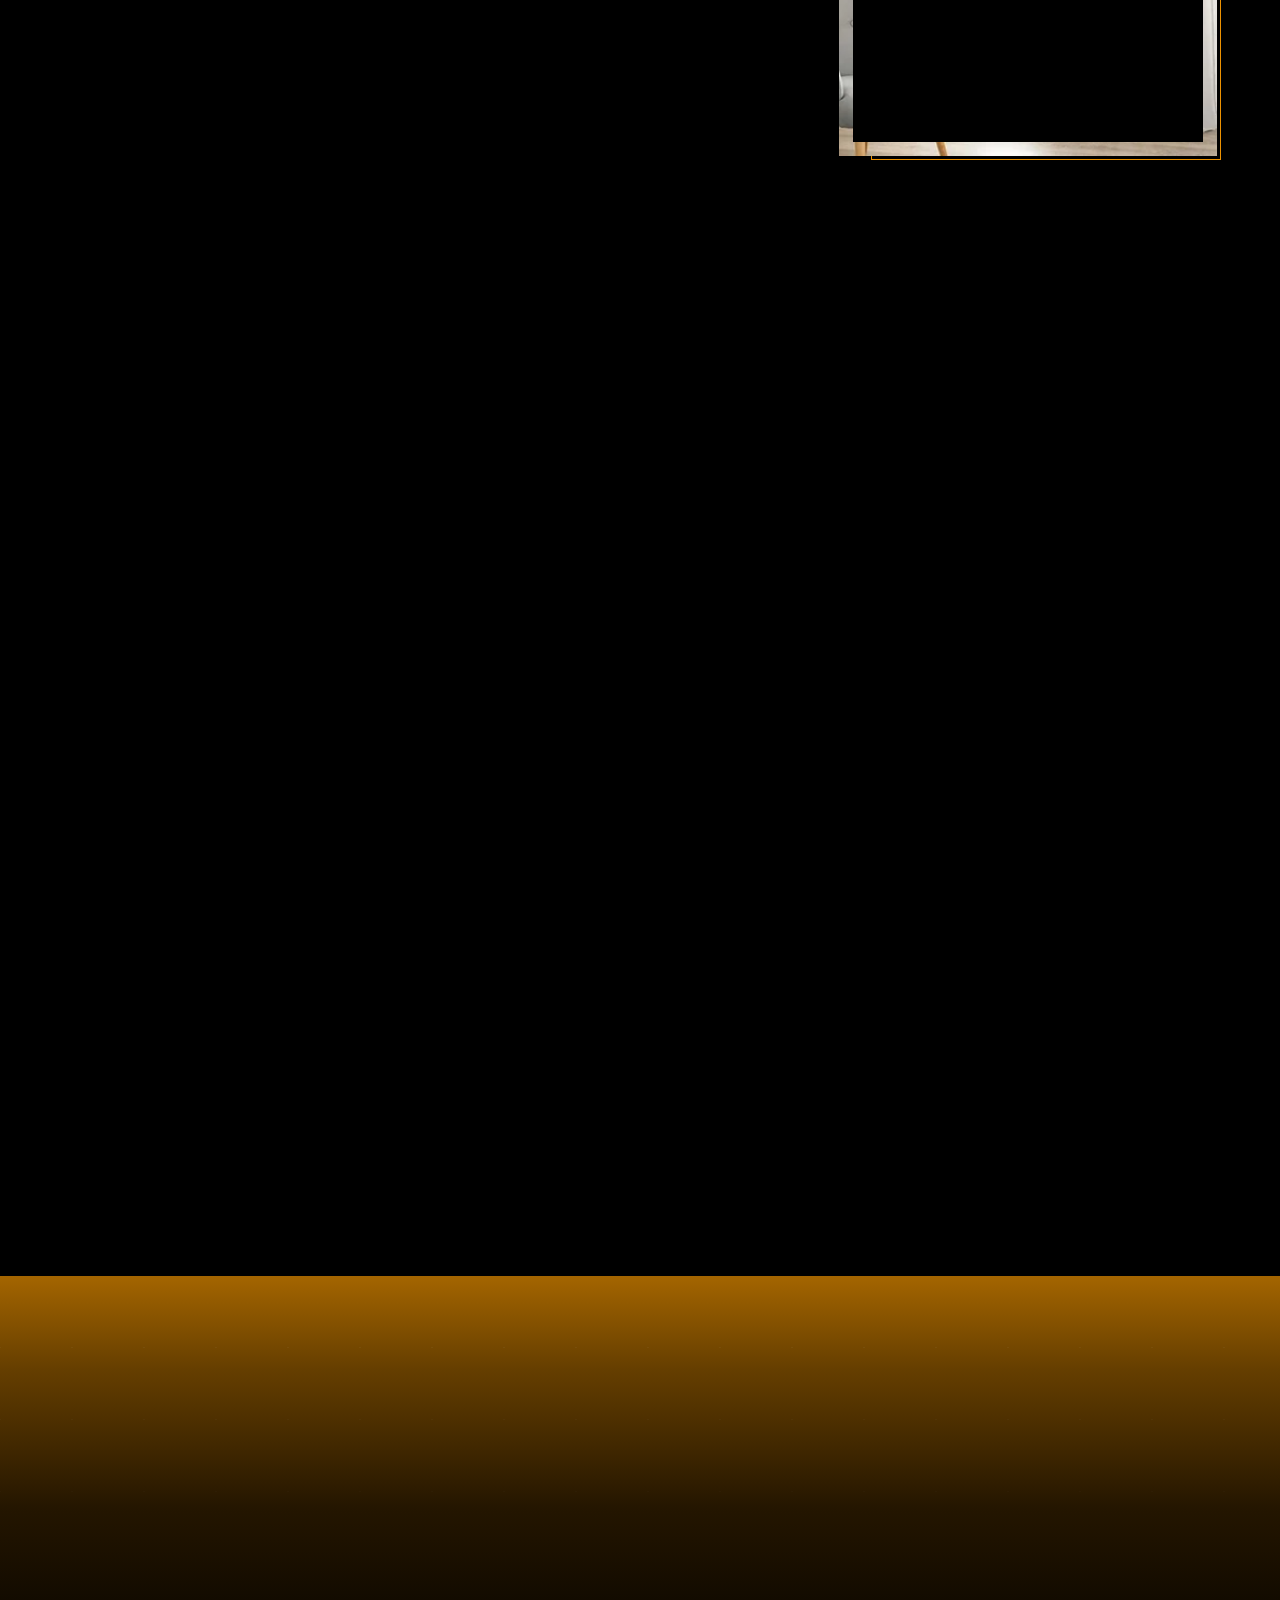
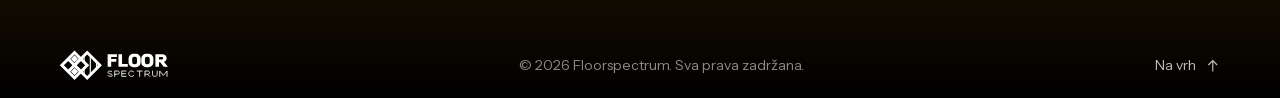
==== commit 9392b157: "Site redesign: mobile layout, Show room, logo and favicon - Sections fit the screen on all devices, " ====
--- a/index.html
+++ b/index.html
@@ -1,187 +1,533 @@
 <!DOCTYPE html>
-<html lang="sr">
+<html lang="sr-Latn" class="no-js">
   <head>
     <meta charset="UTF-8">
-    <meta name="viewport" content="width=device-width, initial-scale=1">
-    <title>Floor spectrum</title>
-    <link rel="icon" type="image/png" href="images/floorLogo.png">
+    <meta name="viewport" content="width=device-width, initial-scale=1, viewport-fit=cover">
+    <title>Floorspectrum — Prodaja, ugradnja i održavanje podova</title>
+    <meta name="description" content="Floorspectrum — Profesionalna ugradnja, prodaja i održavanje podova. Laminat, deking, tepisi, veštačka trava i pletni vinil, mašinsko čišćenje i show room u ulici Kralja Mihaila Zetskog 2, Beograd. Sve na jednom mestu.">
+    <meta name="theme-color" content="#000000">
+    <meta name="color-scheme" content="dark">
+    <link rel="canonical" href="https://floorspectrum.rs/">
+
+    <meta property="og:type" content="website">
+    <meta property="og:locale" content="sr_RS">
+    <meta property="og:site_name" content="Floorspectrum">
+    <meta property="og:title" content="Floorspectrum — Prodaja, ugradnja i održavanje podova">
+    <meta property="og:description" content="Laminat, deking, tepisi, veštačka trava i pletni vinil — Profesionalna ugradnja, prodaja i održavanje podova, sve na jednom mestu.">
+    <meta property="og:url" content="https://floorspectrum.rs/">
+    <meta property="og:image" content="https://floorspectrum.rs/assets/img/og-image.jpg">
+    <meta property="og:image:width" content="1200">
+    <meta property="og:image:height" content="630">
+    <meta property="og:image:alt" content="Floorspectrum — podovi, sve na jednom mestu">
+    <meta name="twitter:card" content="summary_large_image">
+
+    <link rel="icon" href="favicon.ico" sizes="16x16 32x32 48x48">
+    <link rel="icon" href="assets/img/favicon-32.png" sizes="32x32" type="image/png">
+    <link rel="icon" href="assets/img/favicon-16.png" sizes="16x16" type="image/png">
+    <link rel="apple-touch-icon" href="assets/img/apple-touch-icon.png" sizes="180x180">
+    <link rel="manifest" href="site.webmanifest">
+
+    <link rel="preload" href="assets/fonts/gilda-display-latin.woff2" as="font" type="font/woff2" crossorigin>
+    <link rel="preload" href="assets/fonts/instrument-sans-latin.woff2" as="font" type="font/woff2" crossorigin>
+
+    <script>
+      /* Runs before first paint: enables JS styles and the intro screen (once per session). */
+      (function (d) {
+        var h = d.documentElement, seen = false;
+        h.classList.remove('no-js');
+        h.classList.add('js');
+        try { seen = sessionStorage.getItem('fs-intro') === '1'; } catch (e) {}
+        if (!seen) {
+          h.classList.add('is-intro');
+          /* Failsafe: never keep the intro longer than 4.5 s, even if the main script fails. */
+          window.__fsIntroFailsafe = setTimeout(function () { h.classList.remove('is-intro'); h.classList.add('is-ready'); }, 4500);
+        } else {
+          h.classList.add('is-ready');
+        }
+      })(document);
+    </script>
+
     <link rel="stylesheet" href="css/styles.css">
-    <link
-      href="https://fonts.googleapis.com/css2?family=Poppins:wght@400;500;600;700&display=swap"
-      rel="stylesheet">
-    <script src="https://code.jquery.com/jquery-3.6.0.min.js"></script>
-    <script src="js/scripts.js"></script>
+    <script src="js/scripts.js" defer></script>
+
+    <script type="application/ld+json">
+      {
+        "@context": "https://schema.org",
+        "@type": "HomeAndConstructionBusiness",
+        "name": "Floorspectrum",
+        "url": "https://floorspectrum.rs/",
+        "logo": "https://floorspectrum.rs/assets/img/logo-512.png",
+        "image": "https://floorspectrum.rs/assets/img/og-image.jpg",
+        "description": "Profesionalna ugradnja, prodaja i održavanje podova: laminat, deking, tepisi, veštačka trava, pletni vinil i mašinsko čišćenje.",
+        "email": "office@floorspectrum.rs",
+        "telephone": "+381638852376",
+        "address": { "@type": "PostalAddress", "streetAddress": "Kralja Mihaila Zetskog 2", "postalCode": "11273", "addressLocality": "Beograd", "addressRegion": "Batajnica", "addressCountry": "RS" },
+        "hasMap": "https://www.google.com/maps/search/?api=1&query=Kralja+Mihaila+Zetskog+2%2C+11273+Batajnica%2C+Beograd",
+        "sameAs": [
+          "https://www.facebook.com/floorspectrum/",
+          "https://www.instagram.com/floorspectrum/"
+        ]
+      }
+    </script>
   </head>
+
   <body>
-    <div class="splash-screen" id="splashScreen">
-      <div class="splash-content">
-        <img src="images/floorLogo.png" alt="Floor Spectrum Logo"
-          class="splash-logo">
-        <p class="splash-message">Dobrodošli u FloorSpectrum — profesionalna
-          ugradnja i prodaja podova, sve na jednom mestu.</p>
+    <!-- ============ SVG SPRITE (logo + icons) ============ -->
+    <svg class="sprite" aria-hidden="true" focusable="false" xmlns="http://www.w3.org/2000/svg">
+      <defs>
+        <g id="logo-mark-g" fill="currentColor">
+          <g transform="rotate(45 29 28.5)">
+            <path fill-rule="evenodd" d="M8.85 8.35H49.15V48.65H8.85Z M14.45 13.95H26.2V25.7H14.45Z M31.8 13.95H43.55V25.7H31.8Z M14.45 31.3H26.2V43.05H14.45Z M31.8 31.3H43.55V43.05H31.8Z"/>
+            <path d="M15.45 14.95H25.2V24.7H15.45Z M32.8 32.3H42.55V42.05H32.8Z"/>
+          </g>
+          <g transform="rotate(45 53.54 28.5)">
+            <path fill-rule="evenodd" d="M33.39 8.35H73.69V48.65H33.39Z M38.99 13.95H68.09V43.05H38.99Z"/>
+          </g>
+          <path d="M46.44 12.32H48.64V20.14H46.44Z M46.44 36.86H48.64V44.68H46.44Z M58.44 12.32H60.64V44.68H58.44Z M70.44 24.32H72.64V32.68H70.44Z"/>
+        </g>
+        <g id="logo-word-g" fill="currentColor">
+          <path fill-rule="evenodd" d="M1.6 60H13.6V63.5H6.2V66.2H12.8V69.6H6.2V76H1.6Z M15.6 60H20.2V72.4H27.6V76H15.6Z M34.8 59.3H38A6.2 6.2 0 0 1 44.2 65.5V70.5A6.2 6.2 0 0 1 38 76.7H34.8A6.2 6.2 0 0 1 28.6 70.5V65.5A6.2 6.2 0 0 1 34.8 59.3Z M35.9 63.1H36.9A2.6 2.6 0 0 1 39.5 65.7V70.3A2.6 2.6 0 0 1 36.9 72.9H35.9A2.6 2.6 0 0 1 33.3 70.3V65.7A2.6 2.6 0 0 1 35.9 63.1Z M51.2 59.3H54.4A6.2 6.2 0 0 1 60.6 65.5V70.5A6.2 6.2 0 0 1 54.4 76.7H51.2A6.2 6.2 0 0 1 45 70.5V65.5A6.2 6.2 0 0 1 51.2 59.3Z M52.3 63.1H53.3A2.6 2.6 0 0 1 55.9 65.7V70.3A2.6 2.6 0 0 1 53.3 72.9H52.3A2.6 2.6 0 0 1 49.7 70.3V65.7A2.6 2.6 0 0 1 52.3 63.1Z M63.2 60H71.6C75.3 60 77.7 62.1 77.7 65.1C77.7 67.4 76.4 69.1 74.2 69.8L79.4 76H73.9L69.4 70.3H67.8V76H63.2Z M67.8 63.5H71.1C72.4 63.5 73.1 64.1 73.1 65.1C73.1 66.1 72.4 66.8 71.1 66.8H67.8Z"/>
+          <path fill="none" stroke="currentColor" stroke-width="1.1" stroke-miterlimit="2.5" d="M7.35 82.85C6.9 81.95 5.95 81.55 4.7 81.55C3.05 81.55 2.05 82.3 2.05 83.35C2.05 84.55 3.25 84.85 4.85 85.15C6.6 85.5 7.6 86 7.6 87.05C7.6 88.05 6.55 88.45 4.85 88.45C3.3 88.45 2.25 87.95 1.8 86.95 M10.75 89V81.55H14.25C15.75 81.55 16.65 82.35 16.65 83.6C16.65 84.85 15.75 85.65 14.25 85.65H10.75 M25.75 81.55H19.85V88.45H25.75 M19.85 85H25.15 M35.45 82.95C34.95 82.05 33.95 81.55 32.45 81.55C30.25 81.55 28.85 82.95 28.85 85C28.85 87.05 30.25 88.45 32.45 88.45C33.95 88.45 34.95 87.95 35.45 87.05 M39.1 81.55H46.7 M42.9 81.55V89 M49.75 89V81.55H53.25C54.75 81.55 55.65 82.35 55.65 83.6C55.65 84.85 54.75 85.65 53.25 85.65H49.75 M53.05 85.65L56.35 89 M59.55 81V86.25C59.55 87.65 60.6 88.45 62.5 88.45C64.4 88.45 65.45 87.65 65.45 86.25V81 M68.75 89V81.55L73.45 87.2L78.15 81.55V89"/>
+        </g>
+      </defs>
+      <symbol id="logo-stacked" viewBox="-0.5 -0.5 83.5 90">
+        <use href="#logo-mark-g"/><use href="#logo-word-g"/>
+      </symbol>
+      <symbol id="logo-horizontal" viewBox="-0.5 -0.5 211 58">
+        <use href="#logo-mark-g"/><use href="#logo-word-g" transform="translate(90.6 -82.7) scale(1.5)"/>
+      </symbol>
+
+      <symbol id="i-arrow" viewBox="0 0 24 24"><path fill="none" stroke="currentColor" stroke-width="1.6" d="M4 12h15M13 6l6 6-6 6"/></symbol>
+      <symbol id="i-arrow-up" viewBox="0 0 24 24"><path fill="none" stroke="currentColor" stroke-width="1.6" d="M12 20V5M6 11l6-6 6 6"/></symbol>
+      <symbol id="i-phone" viewBox="0 0 24 24"><path fill="none" stroke="currentColor" stroke-width="1.6" stroke-linejoin="round" d="M5.2 3.8h3.6l1.9 4.8-2.4 1.5a11.5 11.5 0 0 0 5.6 5.6l1.5-2.4 4.8 1.9v3.6a1.9 1.9 0 0 1-2 1.9A16.4 16.4 0 0 1 3.3 5.8a1.9 1.9 0 0 1 1.9-2Z"/></symbol>
+      <symbol id="i-mail" viewBox="0 0 24 24"><g fill="none" stroke="currentColor" stroke-width="1.6"><rect x="3" y="5" width="18" height="14"/><path d="m3.5 6 8.5 7 8.5-7"/></g></symbol>
+      <symbol id="i-facebook" viewBox="0 0 24 24"><path fill="none" stroke="currentColor" stroke-width="1.6" stroke-linejoin="round" d="M14.5 8.5h2.8V4.7h-2.8a4 4 0 0 0-4 4v2.6H7.8v3.8h2.7V21h3.8v-5.9h2.8l.6-3.8h-3.4V9.2c0-.4.3-.7.7-.7Z"/></symbol>
+      <symbol id="i-instagram" viewBox="0 0 24 24"><g fill="none" stroke="currentColor" stroke-width="1.6"><rect x="3.5" y="3.5" width="17" height="17" rx="4.5"/><circle cx="12" cy="12" r="3.9"/></g><circle cx="17.2" cy="6.8" r="1.1" fill="currentColor"/></symbol>
+      <symbol id="i-pin" viewBox="0 0 24 24"><g fill="none" stroke="currentColor" stroke-width="1.6"><path d="M12 21.2s-6.8-6-6.8-11.3a6.8 6.8 0 0 1 13.6 0c0 5.3-6.8 11.3-6.8 11.3Z"/><circle cx="12" cy="9.8" r="2.4"/></g></symbol>
+      <symbol id="i-layers" viewBox="0 0 24 24"><g fill="none" stroke="currentColor" stroke-width="1.6" stroke-linejoin="round"><path d="m12 3 9 4.6-9 4.6-9-4.6Z"/><path d="m3 12.2 9 4.6 9-4.6"/><path d="m3 16.6 9 4.6 9-4.6"/></g></symbol>
+      <symbol id="i-ruler" viewBox="0 0 24 24"><g fill="none" stroke="currentColor" stroke-width="1.6" stroke-linejoin="round"><path d="M2.9 15.6 15.6 2.9l5.5 5.5L8.4 21.1Z"/><path d="m7.2 11.3 2 2M10 8.5l1.4 1.4M12.8 5.7l2 2M15.6 11.3l-1.4-1.4"/></g></symbol>
+      <symbol id="i-shield" viewBox="0 0 24 24"><g fill="none" stroke="currentColor" stroke-width="1.6" stroke-linejoin="round"><path d="m12 3 7.8 2.9v5.8c0 4.4-3.3 8.1-7.8 9.3-4.5-1.2-7.8-4.9-7.8-9.3V5.9Z"/><path d="m8.6 12 2.4 2.4 4.6-4.8"/></g></symbol>
+      <symbol id="i-grid" viewBox="0 0 24 24"><g fill="none" stroke="currentColor" stroke-width="1.6"><path d="M12 2.8 21.2 12 12 21.2 2.8 12Z"/><path d="m7.4 7.4 9.2 9.2M16.6 7.4l-9.2 9.2"/></g></symbol>
+      <symbol id="i-check" viewBox="0 0 24 24"><path fill="none" stroke="currentColor" stroke-width="1.8" d="m5 12.5 4.5 4.5L19 7.5"/></symbol>
+    </svg>
+
+    <a class="skip-link" href="#main">Preskoči na sadržaj</a>
+
+    <!-- ============ INTRO / LOADING SCREEN ============ -->
+    <div class="intro" id="intro" aria-hidden="true">
+      <div class="intro__planks">
+        <span></span><span></span><span></span><span></span><span></span><span></span>
+      </div>
+      <div class="intro__stage">
+        <div class="intro__glow"></div>
+        <div class="intro__logo">
+          <svg class="intro__svg" viewBox="-0.5 -0.5 83.5 90" xmlns="http://www.w3.org/2000/svg" shape-rendering="geometricPrecision">
+            <g class="intro__lines" fill="none" stroke="currentColor" stroke-width="0.6">
+              <path pathLength="1" transform="rotate(45 29 28.5)" d="M29 8.35H49.15V48.65H8.85V8.35Z"/>
+              <path pathLength="1" transform="rotate(45 53.54 28.5)" d="M53.54 8.35H73.69V48.65H33.39V8.35Z"/>
+            </g>
+            <g class="intro__mark"><use href="#logo-mark-g"/></g>
+            <g class="intro__word"><use href="#logo-word-g"/></g>
+          </svg>
+          <span class="intro__sheen"></span>
+        </div>
+        <p class="intro__tagline">Prodaja&ensp;·&ensp;Ugradnja&ensp;·&ensp;Održavanje</p>
+        <div class="intro__progress"><span id="introProgress"></span></div>
       </div>
     </div>
-    <header id="siteHeader" class="site-header">
-      <div class="logo">
-        <img class="img" src="images/floorLogo.png" alt="Floor Spectrum Logo">
+
+    <!-- ============ HEADER ============ -->
+    <header class="site-header" id="siteHeader">
+      <div class="site-header__inner container">
+        <a class="brand" href="#pocetna" aria-label="Floorspectrum — početna">
+          <img class="brand__logo" src="assets/img/floorLogo.png" width="84" height="90" alt="" decoding="async" fetchpriority="high">
+        </a>
+
+        <nav class="nav" aria-label="Glavna navigacija">
+          <ul class="nav__list">
+            <li><a class="nav__link" href="#pocetna">Početna</a></li>
+            <li><a class="nav__link" href="#onama">O nama</a></li>
+            <li><a class="nav__link" href="#usluge">Usluge</a></li>
+            <li><a class="nav__link" href="#masinsko">Mašinsko čišćenje</a></li>
+            <li><a class="nav__link" href="#tapete-zavese">Tapete i zavese</a></li>
+            <li><a class="nav__link" href="#showRoom">Show room</a></li>
+            <li><a class="nav__link" href="#kontakt">Kontakt</a></li>
+          </ul>
+          <span class="nav__indicator" aria-hidden="true"></span>
+        </nav>
+
+        <button class="menu-toggle" id="menuToggle" type="button" aria-expanded="false" aria-controls="mobileMenu">
+          <span class="menu-toggle__label">Meni</span>
+          <span class="menu-toggle__bars" aria-hidden="true"><span></span><span></span></span>
+        </button>
       </div>
-      <nav class="navbar">
-        <div class="nav-menu">
-          <a href="#pocetna">Početna</a>
-          <a href="#onama">O Nama</a>
-          <a href="#usluge">Usluge</a>
-          <a href="#masinsko">Mašinsko čišćenje</a>
-          <a href="#specijalne">Specijalne ponude</a>
-          <a href="#showRoom">Show Room</a>
-          <a href="#kontakt">Kontakt</a>
+    </header>
+
+    <!-- ============ MOBILE MENU ============ -->
+    <div class="mobile-menu" id="mobileMenu" hidden>
+      <div class="mobile-menu__grid" aria-hidden="true"></div>
+      <nav class="mobile-menu__nav container" aria-label="Mobilna navigacija">
+        <ol class="mobile-menu__list">
+          <li><a href="#pocetna"><span>01</span>Početna</a></li>
+          <li><a href="#onama"><span>02</span>O nama</a></li>
+          <li><a href="#usluge"><span>03</span>Usluge</a></li>
+          <li><a href="#masinsko"><span>04</span>Mašinsko čišćenje</a></li>
+          <li><a href="#tapete-zavese"><span>05</span>Tapete i zavese</a></li>
+          <li><a href="#showRoom"><span>06</span>Show room</a></li>
+          <li><a href="#kontakt"><span>07</span>Kontakt</a></li>
+        </ol>
+        <div class="mobile-menu__footer">
+          <a class="btn btn--primary" href="tel:+381638852376">
+            <svg class="icon" aria-hidden="true"><use href="#i-phone"/></svg><span>+381&nbsp;63&nbsp;8852&nbsp;376</span>
+          </a>
+          <a class="mobile-menu__mail" href="mailto:office@floorspectrum.rs">office<wbr>@floorspectrum.rs</a>
+          <a class="mobile-menu__address" href="https://www.google.com/maps/search/?api=1&amp;query=Kralja+Mihaila+Zetskog+2%2C+11273+Batajnica%2C+Beograd" target="_blank" rel="noopener"><svg class="icon" aria-hidden="true"><use href="#i-pin"/></svg>Show room: Kralja Mihaila Zetskog 2</a>
         </div>
       </nav>
-      <span class="hamburger">&#9776;</span>
-    </header>
-
-    <div id="pageContent" class="page-content">
-      <section class="fullscreenSection" id="pocetna">
-        <div id="laminat" class="squares">
-          <h2 class="naslov">Laminat</h2>
-          <p class="opis">Naš laminat je savršen izbor za svaki dom, pružajući
-            izvanrednu otpornost i estetiku.</p>
-        </div>
-        <div class="images">
-          <img src="images/dekingMini.png" alt="deking" class="img11"
-            id="heroImage">
-          <img src="images/laminatMin.png" alt="laminat" class="img22">
-          <img src="images/tepihMin.png" alt="tepih" class="img33">
-          <img src="images/travaMin.png" alt="trava" class="img44">
-          <img src="images/vinil.png" alt="pletniVinil" class="img55">
-        </div>
-        <img class="imgLine" src="images/line.png">
-      </section>
-
-      <section id="onama" class="fullscreenSection">
-        <div class="onama-text" id="onamaText">
-          <h2 class="naslov">O Nama</h2>
-          <p>Naša firma Floorspectrum je posvećena kvalitetu i inovacijama u
-            svetu podova. Saznajte više o našoj misiji i vrednostima.</p>
-        </div>
-        <div id="onamaImages" class="onama-images">
-          <img class="onama-image" src="images/oNama.png"
-            alt="Slika enterijera">
-        </div>
-        <img class="imgLine" src="images/line.png">
-      </section>
-
-      <section id="usluge" class="fullscreenSection">
-        <div class="usluge-text" id="uslugeText">
-          <h2 class="naslov">Usluge</h2>
-          <p>Nudimo širok spektar usluga od prodaje, ugradnje do održavanja
-            podova. Detaljne informacije o našim uslugama i cenama potražite
-            ovde.</p>
-        </div>
-        <img id="ikonicePodovaImg" src="images/ikonicePodova.png">
-        <img id="uslugeImg" src="images/usluge.png">
-        <img class="imgLine" src="images/line.png">
-      </section>
-
-      <section id="masinsko" class="fullscreenSection">
-        <h2 class="naslov" id="naslovMasinsko">Mašinsko čišćenje</h2>
-        <div class="masinskoImages" id="masinskoImages">
-          <img class="masinskoCiscenjeIkonica"
-            src="images/masinskoCiscenjeIkonica.png">
-        </div>
-        <div class="masinskoText" id="masinskoText">
-          <p class="opis">Koristimo najmoderniju opremu i procedure za dubinsko
-            čišćenje podova, osiguravajući vrhunski kvalitet usluge.</p>
-        </div>
-        <img class="imgLine" src="images/line.png">
-      </section>
-
-      <section id="zadovoljniKlienti" class="sectionZadovoljniKlienti">
-        <div class="clientFeedback">
-          <h2 class="naslovZadovoljniKlienti"
-            id="naslovZadovoljniKlienti">Zadovoljni klijenti</h2>
-          <div class="ticker-wrap" id="tickerWrap">
-            <div class="ticker" id="ticker"></div>
-          </div>
-        </div>
-        <img class="imgLine" src="images/line.png">
-      </section>
-
-      <section id="specijalne" class="fullscreenSection">
-        <div class="specijalneText">
-          <h2 class="naslov">Specijalne Ponude</h2>
-          <p class="opis">Iskoristite naše posebne ponude i promocije. Redovno
-            pratite nove akcije i popuste.</p>
-        </div>
-        <div class="specijalneImages">
-          <img class="img4" src="images/specijalnePonude.png">
-        </div>
-        <img class="imgLine" src="images/line.png">
-      </section>
-
-      <section id="showRoom" class="fullscreenSection">
-        <div class="showRoomText">
-          <h2 class="naslov">Show room</h2>
-          <p class="opis">Posetite nas u Show room-u i odaberite podove po Vasoj
-            meri.</p>
-        </div>
-        <iframe class="maps"
-          src="https://www.google.com/maps/embed?pb=!1m18!1m12!1m3!1d2376.548338654092!2d20.28854018845672!3d44.89876036677539!2m3!1f0!2f0!3f0!3m2!1i1024!2i768!4f13.1!3m3!1m2!1s0x475a5df5d22af57f%3A0xc6a3a6819a2c277c!2z0J3QmNChINCf0LXRgtGA0L7QuyAtINCR0LDRgtCw0ZjQvdC40YbQsA!5e0!3m2!1ssr!2srs!4v1757258922117!5m2!1ssr!2srs"
-          width="600" height="450" style="border:0;" allowfullscreen
-          loading="lazy" referrerpolicy="no-referrer-when-downgrade"></iframe>
-        <div class="showRoomImages">
-          <img class="slideshow-image active" src="images/showRoom.png"
-            alt="Deking">
-          <img class="slideshow-image" src="images/laminatMin.png"
-            alt="Laminat">
-          <img class="slideshow-image" src="images/tepihMin.png" alt="Tepih">
-          <img class="slideshow-image" src="images/travaMin.png"
-            alt="Veštačka trava">
-          <img class="slideshow-image" src="images/vinil.png"
-            alt="Pletni vinil">
-        </div>
-        <img class="imgLine" src="images/line.png">
-      </section>
-
-      <footer id="kontakt" class="footer">
-        <div class="contactNaslov">
-          <h2 class="kontaktNaslov">Kontakti</h2>
-        </div>
-        <div id="contacts">
-          <div id="email" class="contactItem">
-            <img class="footerIcon" src="images/mailIcon.png" alt="Email">
-            <div class="footerP" id="emailContacts">
-              <a href="mailto:borislav.pantic@floorspectrum.rs"
-                class="contactItem">
-                <p>borislav.pantic@floorspectrum.rs</p>
+    </div>
+
+    <main id="main">
+      <!-- ============ HERO ============ -->
+      <section class="hero" id="pocetna" aria-labelledby="heroKicker">
+        <div class="hero__media" aria-hidden="true">
+          <img class="hero__bg is-active" id="heroBgA"
+            src="assets/img/hero-laminat-1280.webp"
+            srcset="assets/img/hero-laminat-800.webp 800w, assets/img/hero-laminat-1280.webp 1280w, assets/img/hero-laminat-1920.webp 1920w, assets/img/hero-laminat-2560.webp 2560w"
+            sizes="(orientation: portrait) 70vh, 100vw"
+            alt="" width="1920" height="864" decoding="async">
+          <img class="hero__bg" id="heroBgB" src="[data-uri]" alt="" width="1920" height="864" decoding="async">
+          <svg class="hero__lattice" aria-hidden="true">
+            <defs>
+              <pattern id="lattice" width="72" height="72" patternUnits="userSpaceOnUse" patternTransform="rotate(45)">
+                <path d="M72 0H0V72" fill="none" stroke="currentColor" stroke-width="1"/>
+              </pattern>
+            </defs>
+            <rect width="100%" height="100%" fill="url(#lattice)"/>
+          </svg>
+        </div>
+
+        <div class="hero__inner container">
+          <div class="hero__content">
+            <h1 class="hero__kicker eyebrow" id="heroKicker" data-reveal>Profesionalna ugradnja, prodaja i održavanje podova</h1>
+            <p class="hero__title" data-reveal style="--d: 1">
+              <span class="hero__title-mask"><span class="hero__title-text" id="heroTitle">Laminat</span></span>
+            </p>
+            <p class="hero__desc" id="heroDesc" data-reveal style="--d: 2">Naš laminat je savršen izbor za svaki dom, pružajući izvanrednu otpornost i estetiku.</p>
+            <div class="hero__actions" data-reveal style="--d: 3">
+              <a class="btn btn--primary" href="#kontakt">
+                <span>Zatražite ponudu</span><svg class="icon" aria-hidden="true"><use href="#i-arrow"/></svg>
               </a>
-              <a href="mailto:office@floorspectrum.rs" class="contactItem">
-                <p>office@floorspectrum.rs</p>
+              <a class="btn btn--ghost" href="#showRoom">
+                <svg class="icon" aria-hidden="true"><use href="#i-pin"/></svg><span>Posetite show room</span>
               </a>
             </div>
-          </div>
-
-          <div id="facebook" class="contactItem">
-            <a href="https://www.facebook.com/floorspectrum/" target="_blank">
-              <img class="footerIcon" src="images/facebookIcon.png"
-                alt="Facebook">
-              <p class="footerP">Floor Spectrum</p>
-            </a>
-          </div>
-
-          <a href="tel:+381638852376" class="contactItem" id="phone">
-            <img class="footerIcon" src="images/phoneIcon.png">
-            <p class="footerP">+381 63 8852 376</p>
+
+            <div class="materials" data-reveal style="--d: 4">
+              <p class="materials__label" id="materialsLabel">Materijali</p>
+              <ul class="materials__list" role="list" aria-labelledby="materialsLabel" id="materialsList">
+                <li><button type="button" class="materials__btn is-active" aria-pressed="true"
+                  data-key="laminat" data-title="Laminat"
+                  data-desc="Naš laminat je savršen izbor za svaki dom, pružajući izvanrednu otpornost i estetiku."
+                  data-srcset="assets/img/hero-laminat-800.webp 800w, assets/img/hero-laminat-1280.webp 1280w, assets/img/hero-laminat-1920.webp 1920w, assets/img/hero-laminat-2560.webp 2560w"
+                  data-sizes="(orientation: portrait) 70vh, 100vw"
+                  data-tile="assets/img/tile-laminat-160.webp 160w, assets/img/tile-laminat-320.webp 320w, assets/img/tile-laminat-560.webp 560w">Laminat<span class="materials__progress" aria-hidden="true"></span></button></li>
+                <li><button type="button" class="materials__btn" aria-pressed="false"
+                  data-key="deking" data-title="Deking"
+                  data-desc="Dekorativni drveni podovi koji donose prirodnu lepotu u vaš prostor."
+                  data-srcset="assets/img/hero-deking-800.webp 800w, assets/img/hero-deking-land-1200.webp 1200w"
+                  data-sizes="(orientation: portrait) 50vw, 100vw"
+                  data-tile="assets/img/tile-deking-160.webp 160w, assets/img/tile-deking-320.webp 320w, assets/img/tile-deking-560.webp 560w">Deking<span class="materials__progress" aria-hidden="true"></span></button></li>
+                <li><button type="button" class="materials__btn" aria-pressed="false"
+                  data-key="tepih" data-title="Tepih"
+                  data-desc="Tepih donosi toplinu i udobnost u svaki prostor, savršen za stvaranje prijatne atmosfere."
+                  data-srcset="assets/img/hero-tepih-800.webp 800w, assets/img/hero-tepih-land-1200.webp 1200w"
+                  data-sizes="(orientation: portrait) 50vw, 100vw"
+                  data-tile="assets/img/tile-tepih-160.webp 160w, assets/img/tile-tepih-320.webp 320w, assets/img/tile-tepih-540.webp 540w">Tepih<span class="materials__progress" aria-hidden="true"></span></button></li>
+                <li><button type="button" class="materials__btn" aria-pressed="false"
+                  data-key="trava" data-title="Veštačka trava"
+                  data-desc="Veštačka trava je idealna za stvaranje zelenih površina bez brige o održavanju."
+                  data-srcset="assets/img/hero-trava-800.webp 800w, assets/img/hero-trava-1024.webp 1024w"
+                  data-sizes="100vw"
+                  data-tile="assets/img/tile-trava-160.webp 160w, assets/img/tile-trava-320.webp 320w, assets/img/tile-trava-560.webp 560w">Veštačka trava<span class="materials__progress" aria-hidden="true"></span></button></li>
+                <li><button type="button" class="materials__btn" aria-pressed="false"
+                  data-key="vinil" data-title="Pletni vinil"
+                  data-desc="Pletni vinil je savršen izbor za unutrašnje i spoljašnje prostore, pružajući otpornost i stil."
+                  data-srcset="assets/img/hero-vinil-800.webp 800w, assets/img/hero-vinil-land-1200.webp 1200w"
+                  data-sizes="(orientation: portrait) 50vw, 100vw"
+                  data-tile="assets/img/tile-vinil-160.webp 160w, assets/img/tile-vinil-320.webp 320w, assets/img/tile-vinil-560.webp 560w">Pletni vinil<span class="materials__progress" aria-hidden="true"></span></button></li>
+              </ul>
+            </div>
+          </div>
+
+          <div class="tiles" id="heroTiles" aria-hidden="true">
+            <span class="tiles__accent"></span>
+            <div class="tile tile--xl" data-slot="0"><div class="tile__face"><img alt="" width="560" height="560" fetchpriority="high"
+              src="assets/img/tile-laminat-560.webp" srcset="assets/img/tile-laminat-160.webp 160w, assets/img/tile-laminat-320.webp 320w, assets/img/tile-laminat-560.webp 560w" sizes="(min-width: 900px) 20vw, 40vw"></div></div>
+            <div class="tile tile--md tile--up" data-slot="1"><div class="tile__face"><img alt="" width="320" height="320" decoding="async"
+              src="assets/img/tile-deking-320.webp" srcset="assets/img/tile-deking-160.webp 160w, assets/img/tile-deking-320.webp 320w, assets/img/tile-deking-560.webp 560w" sizes="(min-width: 900px) 13vw, 26vw"></div></div>
+            <div class="tile tile--md tile--down" data-slot="2"><div class="tile__face"><img alt="" width="320" height="320" decoding="async"
+              src="assets/img/tile-tepih-320.webp" srcset="assets/img/tile-tepih-160.webp 160w, assets/img/tile-tepih-320.webp 320w, assets/img/tile-tepih-540.webp 540w" sizes="(min-width: 900px) 13vw, 26vw"></div></div>
+            <div class="tile tile--sm tile--up" data-slot="3"><div class="tile__face"><img alt="" width="320" height="320" decoding="async"
+              src="assets/img/tile-trava-320.webp" srcset="assets/img/tile-trava-160.webp 160w, assets/img/tile-trava-320.webp 320w, assets/img/tile-trava-560.webp 560w" sizes="(min-width: 900px) 8vw, 17vw"></div></div>
+            <div class="tile tile--sm tile--down" data-slot="4"><div class="tile__face"><img alt="" width="320" height="320" decoding="async"
+              src="assets/img/tile-vinil-320.webp" srcset="assets/img/tile-vinil-160.webp 160w, assets/img/tile-vinil-320.webp 320w, assets/img/tile-vinil-560.webp 560w" sizes="(min-width: 900px) 8vw, 17vw"></div></div>
+          </div>
+        </div>
+
+        <div class="rule container" data-reveal aria-hidden="true"></div>
+      </section>
+
+      <!-- ============ O NAMA ============ -->
+      <section class="section section--screen about" id="onama" aria-labelledby="onamaTitle">
+        <div class="container about__grid">
+          <div class="panel about__panel" data-reveal>
+            <p class="eyebrow"><span class="eyebrow__num">02</span>Ko smo mi</p>
+            <h2 class="h2" id="onamaTitle">O nama</h2>
+            <p class="lead">Naša firma Floorspectrum je posvećena kvalitetu i inovacijama u svetu podova.</p>
+            <p>Od izbora materijala u našem <span class="nowrap">show room-u</span>, preko precizne ugradnje, do redovnog održavanja i mašinskog čišćenja — vodimo svaki projekat od početka do kraja, sa istom pažnjom prema detalju.</p>
+            <ul class="checklist" role="list">
+              <li><svg class="icon" aria-hidden="true"><use href="#i-check"/></svg>Pažljivo odabrani, kvalitetni materijali</li>
+              <li><svg class="icon" aria-hidden="true"><use href="#i-check"/></svg>Precizna ugradnja i uredno izvođenje</li>
+              <li><svg class="icon" aria-hidden="true"><use href="#i-check"/></svg>Podrška i održavanje nakon ugradnje</li>
+            </ul>
+          </div>
+          <figure class="about__media" data-reveal="planks">
+            <img src="assets/img/o-nama-767.webp" srcset="assets/img/o-nama-480.webp 480w, assets/img/o-nama-767.webp 767w"
+              sizes="(min-width: 900px) 45vw, 92vw" width="767" height="734" loading="lazy" decoding="async"
+              alt="Enterijer ugostiteljskog objekta sa podom u šari riblje kosti">
+            <span class="planks" aria-hidden="true"><span></span><span></span><span></span><span></span><span></span><span></span><span></span></span>
+          </figure>
+        </div>
+        <div class="rule container" data-reveal aria-hidden="true"></div>
+      </section>
+
+      <!-- ============ USLUGE ============ -->
+      <section class="section section--screen services" id="usluge" aria-labelledby="uslugeTitle">
+        <div class="container services__grid">
+          <div class="panel services__panel" data-reveal>
+            <p class="eyebrow"><span class="eyebrow__num">03</span>Šta radimo</p>
+            <h2 class="h2" id="uslugeTitle">Usluge</h2>
+            <p class="lead">Nudimo širok spektar usluga — od prodaje i ugradnje do održavanja podova.</p>
+            <p>Za detaljne informacije o uslugama i cenama, javite nam se — pripremićemo ponudu prema vašem prostoru.</p>
+            <a class="link-arrow" href="#kontakt">Zatražite ponudu<svg class="icon" aria-hidden="true"><use href="#i-arrow"/></svg></a>
+          </div>
+
+          <figure class="services__photo" data-reveal style="--d: 1">
+            <img src="assets/img/usluge-871.webp" srcset="assets/img/usluge-480.webp 480w, assets/img/usluge-640.webp 640w, assets/img/usluge-871.webp 871w"
+              sizes="(min-width: 900px) 52vw, 92vw" width="871" height="359" loading="lazy" decoding="async"
+              alt="Svetli laminatni pod u poslovnom prostoru">
+          </figure>
+
+          <div class="services__art" aria-hidden="true" data-reveal="assemble">
+            <div class="mosaic">
+              <img class="mosaic__base" src="assets/img/ikonice-podova-628.webp" width="628" height="993" loading="lazy" decoding="async" alt="">
+            </div>
+          </div>
+
+        </div>
+        <div class="rule container" data-reveal aria-hidden="true"></div>
+      </section>
+
+      <!-- ============ MAŠINSKO ČIŠĆENJE ============ -->
+      <section class="section section--screen cleaning" id="masinsko" aria-labelledby="masinskoTitle">
+        <div class="container">
+          <header class="section-head section-head--center" data-reveal>
+            <p class="eyebrow"><span class="eyebrow__num">04</span>Održavanje</p>
+            <h2 class="h2" id="masinskoTitle">Mašinsko čišćenje</h2>
+          </header>
+          <div class="cleaning__grid">
+            <div class="cleaning__art" data-reveal>
+              <span class="cleaning__orbit" aria-hidden="true"></span>
+              <div class="cleaning__icon">
+                <img src="assets/img/masinsko-480.webp" srcset="assets/img/masinsko-480.webp 480w, assets/img/masinsko-800.webp 800w"
+                  sizes="(min-width: 900px) 30vw, 70vw" width="480" height="480" loading="lazy" decoding="async"
+                  alt="Ikonica mašine za čišćenje podova">
+                <span class="cleaning__sheen" aria-hidden="true"></span>
+              </div>
+            </div>
+            <div class="panel cleaning__panel" data-reveal style="--d: 1">
+              <p class="lead">Koristimo najmoderniju opremu i procedure za dubinsko čišćenje podova, osiguravajući vrhunski kvalitet usluge.</p>
+              <ol class="steps" role="list">
+                <li class="step"><span class="step__num">01</span><div><h3 class="step__title">Procena</h3><p>Pregled podloge i izbor odgovarajuće procedure i sredstava.</p></div></li>
+                <li class="step"><span class="step__num">02</span><div><h3 class="step__title">Dubinsko čišćenje</h3><p>Mašinsko čišćenje profesionalnom opremom, bez oštećenja površine.</p></div></li>
+                <li class="step"><span class="step__num">03</span><div><h3 class="step__title">Završna provera</h3><p>Osvežena, čista površina spremna za svakodnevnu upotrebu.</p></div></li>
+              </ol>
+              <a class="btn btn--primary" href="tel:+381638852376">
+                <svg class="icon" aria-hidden="true"><use href="#i-phone"/></svg><span>Zakažite&nbsp;čišćenje</span>
+              </a>
+            </div>
+          </div>
+        </div>
+        <div class="rule container" data-reveal aria-hidden="true"></div>
+      </section>
+
+      <!-- ============ ZADOVOLJNI KLIJENTI (TICKER) ============ -->
+      <section class="section references section--standalone" id="zadovoljniKlienti" aria-labelledby="klijentiTitle">
+        <div class="container">
+          <header class="section-head references__head" data-reveal>
+            <div>
+              <p class="eyebrow eyebrow--plain">Reference</p>
+              <h2 class="h2" id="klijentiTitle">Zadovoljni klijenti</h2>
+            </div>
+            <p class="references__text">Od terasa i dvorišta do kancelarija, hotela i ugostiteljskih objekata — podovi koji svakodnevno rade za naše klijente.</p>
+          </header>
+        </div>
+
+        <div class="ticker" id="ticker" data-reveal>
+          <div class="ticker__track" id="tickerTrack">
+            <ul class="ticker__group" role="list">
+              <li class="ref"><a class="ref__link" href="https://www.instagram.com/floorspectrum/" target="_blank" rel="noopener" draggable="false" aria-label="Deking — Terasa. Pogledajte na Instagramu (otvara se u novom prozoru)"><img src="assets/img/ref-deking-480.webp" srcset="assets/img/ref-deking-480.webp 480w, assets/img/ref-deking-720.webp 720w" sizes="(min-width: 900px) 360px, 260px" width="480" height="360" loading="lazy" decoding="async" alt="Drveni deking na terasi"><span class="ref__caption"><strong>Deking</strong>Terasa</span><span class="ig-badge" aria-hidden="true"><svg class="icon"><use href="#i-instagram"/></svg></span></a></li>
+              <li class="ref"><a class="ref__link" href="https://www.instagram.com/floorspectrum/" target="_blank" rel="noopener" draggable="false" aria-label="Laminat — Poslovni prostor. Pogledajte na Instagramu (otvara se u novom prozoru)"><img src="assets/img/ref-laminat-480.webp" srcset="assets/img/ref-laminat-480.webp 480w, assets/img/ref-laminat-720.webp 720w" sizes="(min-width: 900px) 360px, 260px" width="480" height="360" loading="lazy" decoding="async" alt="Laminat u poslovnom prostoru"><span class="ref__caption"><strong>Laminat</strong>Poslovni prostor</span><span class="ig-badge" aria-hidden="true"><svg class="icon"><use href="#i-instagram"/></svg></span></a></li>
+              <li class="ref"><a class="ref__link" href="https://www.instagram.com/floorspectrum/" target="_blank" rel="noopener" draggable="false" aria-label="Tepih — Hotelski enterijer. Pogledajte na Instagramu (otvara se u novom prozoru)"><img src="assets/img/ref-tepih-480.webp" srcset="assets/img/ref-tepih-480.webp 480w, assets/img/ref-tepih-720.webp 720w" sizes="(min-width: 900px) 360px, 260px" width="480" height="360" loading="lazy" decoding="async" alt="Dezenirani tepih u hotelskom holu"><span class="ref__caption"><strong>Tepih</strong>Hotelski enterijer</span><span class="ig-badge" aria-hidden="true"><svg class="icon"><use href="#i-instagram"/></svg></span></a></li>
+              <li class="ref"><a class="ref__link" href="https://www.instagram.com/floorspectrum/" target="_blank" rel="noopener" draggable="false" aria-label="Veštačka trava — Dvorište. Pogledajte na Instagramu (otvara se u novom prozoru)"><img src="assets/img/ref-trava-480.webp" srcset="assets/img/ref-trava-480.webp 480w, assets/img/ref-trava-720.webp 720w" sizes="(min-width: 900px) 360px, 260px" width="480" height="360" loading="lazy" decoding="async" alt="Veštačka trava u uređenom dvorištu"><span class="ref__caption"><strong>Veštačka trava</strong>Dvorište</span><span class="ig-badge" aria-hidden="true"><svg class="icon"><use href="#i-instagram"/></svg></span></a></li>
+              <li class="ref"><a class="ref__link" href="https://www.instagram.com/floorspectrum/" target="_blank" rel="noopener" draggable="false" aria-label="Pletni vinil — Kancelarija. Pogledajte na Instagramu (otvara se u novom prozoru)"><img src="assets/img/ref-vinil-480.webp" srcset="assets/img/ref-vinil-480.webp 480w, assets/img/ref-vinil-720.webp 720w" sizes="(min-width: 900px) 360px, 260px" width="480" height="360" loading="lazy" decoding="async" alt="Podne ploče u kancelariji"><span class="ref__caption"><strong>Pletni vinil</strong>Kancelarija</span><span class="ig-badge" aria-hidden="true"><svg class="icon"><use href="#i-instagram"/></svg></span></a></li>
+              <li class="ref"><a class="ref__link" href="https://www.instagram.com/floorspectrum/" target="_blank" rel="noopener" draggable="false" aria-label="Riblja kost — Ugostiteljski objekat. Pogledajte na Instagramu (otvara se u novom prozoru)"><img src="assets/img/ref-riblja-kost-480.webp" srcset="assets/img/ref-riblja-kost-480.webp 480w, assets/img/ref-riblja-kost-720.webp 720w" sizes="(min-width: 900px) 360px, 260px" width="480" height="360" loading="lazy" decoding="async" alt="Pod u šari riblje kosti u ugostiteljskom objektu"><span class="ref__caption"><strong>Riblja kost</strong>Ugostiteljski objekat</span><span class="ig-badge" aria-hidden="true"><svg class="icon"><use href="#i-instagram"/></svg></span></a></li>
+              <li class="ref"><a class="ref__link" href="https://www.instagram.com/floorspectrum/" target="_blank" rel="noopener" draggable="false" aria-label="Pletni vinil i tepih — Poslovni prostor. Pogledajte na Instagramu (otvara se u novom prozoru)"><img src="assets/img/ref-pletni-tepih-480.webp" srcset="assets/img/ref-pletni-tepih-480.webp 480w, assets/img/ref-pletni-tepih-720.webp 720w" sizes="(min-width: 900px) 360px, 260px" width="480" height="360" loading="lazy" decoding="async" alt="Pletni vinil i tepih u poslovnom prostoru"><span class="ref__caption"><strong>Pletni vinil i tepih</strong>Poslovni prostor</span><span class="ig-badge" aria-hidden="true"><svg class="icon"><use href="#i-instagram"/></svg></span></a></li>
+              <li class="ref"><a class="ref__link" href="https://www.instagram.com/floorspectrum/" target="_blank" rel="noopener" draggable="false" aria-label="Floorspectrum — Show room. Pogledajte na Instagramu (otvara se u novom prozoru)"><img src="assets/img/ref-showroom-480.webp" srcset="assets/img/ref-showroom-480.webp 480w, assets/img/ref-showroom-720.webp 720w" sizes="(min-width: 900px) 360px, 260px" width="480" height="360" loading="lazy" decoding="async" alt="Ulaz u Floorspectrum show room"><span class="ref__caption"><strong>Floorspectrum</strong>Show room</span><span class="ig-badge" aria-hidden="true"><svg class="icon"><use href="#i-instagram"/></svg></span></a></li>
+            </ul>
+          </div>
+        </div>
+
+        <div class="container references__cta" data-reveal>
+          <p>Još realizovanih projekata i novosti pratite na našem Instagram profilu.</p>
+          <a class="btn btn--primary" href="https://www.instagram.com/floorspectrum/" target="_blank" rel="noopener">
+            <svg class="icon" aria-hidden="true"><use href="#i-instagram"/></svg><span>Pogledajte na Instagramu</span><svg class="icon" aria-hidden="true"><use href="#i-arrow"/></svg>
           </a>
-
-          <div id="instagram" class="contactItem">
-            <a href="https://www.instagram.com/floorspectrum/" target="_blank">
-              <img class="footerIcon" src="images/instagramIcon.png"
-                alt="Instagram">
-              <p class="footerP">@floorspectrum</p>
-            </a>
-          </div>
-        </div>
-      </footer>
-    </div>
+        </div>
+        <div class="rule container" data-reveal aria-hidden="true"></div>
+      </section>
+
+      <!-- ============ TAPETE I ZAVESE ============ -->
+      <section class="section section--screen offers" id="tapete-zavese" aria-labelledby="tapeteTitle">
+        <div class="container offers__grid">
+          <div class="panel offers__panel" data-reveal>
+            <p class="eyebrow"><span class="eyebrow__num">05</span>Dekoracija enterijera</p>
+            <h2 class="h2" id="tapeteTitle">Tapete i zavese</h2>
+            <p class="lead">Detalji koji prostoru daju karakter.</p>
+            <p>Upotpunite enterijer pažljivo odabranim zidnim tapetama i zavesama. Posetite naš showroom i pronađite kombinaciju materijala, tekstura i dezena koja najbolje odgovara vašem prostoru.</p>
+            <ul class="offers__tags" role="list">
+              <li class="offers__tag">Zidne tapete</li>
+              <li class="offers__tag">Zavese po meri</li>
+            </ul>
+          </div>
+          <figure class="offers__media" data-reveal="planks" style="--d: 1">
+            <picture>
+              <source srcset="assets/img/zavesa-350.webp" type="image/webp">
+              <img src="assets/img/zavesa.jpg" width="350" height="350" loading="lazy" decoding="async"
+                alt="Svetle lanene zavese do poda pored prozora u svetlom enterijeru">
+            </picture>
+            <span class="planks" aria-hidden="true"><span></span><span></span><span></span><span></span><span></span></span>
+            <span class="offers__frame" aria-hidden="true"></span>
+          </figure>
+        </div>
+        <div class="rule container" data-reveal aria-hidden="true"></div>
+      </section>
+
+      <!-- ============ SHOW ROOM ============ -->
+      <section class="section section--screen showroom" id="showRoom" aria-labelledby="showroomTitle">
+        <div class="container showroom__grid">
+          <div class="panel showroom__panel" data-reveal>
+            <p class="eyebrow"><span class="eyebrow__num">06</span>Posetite nas</p>
+            <h2 class="h2" id="showroomTitle">Show room</h2>
+            <p class="lead">Posetite nas u <span class="nowrap">show room-u</span> i odaberite podove po vašoj meri.</p>
+            <address class="showroom__address">
+              <svg class="icon" aria-hidden="true"><use href="#i-pin"/></svg>
+              <span><strong>Kralja Mihaila Zetskog 2</strong>Batajnica, Beograd</span>
+            </address>
+            <div class="showroom__actions">
+              <a class="btn btn--primary" href="https://www.google.com/maps/search/?api=1&amp;query=Kralja+Mihaila+Zetskog+2%2C+11273+Batajnica%2C+Beograd" target="_blank" rel="noopener">
+                <svg class="icon" aria-hidden="true"><use href="#i-pin"/></svg><span>Otvori u Google mapama</span>
+              </a>
+              <a class="btn btn--ghost" href="tel:+381638852376">
+                <svg class="icon" aria-hidden="true"><use href="#i-phone"/></svg><span>Najavite&nbsp;dolazak</span>
+              </a>
+            </div>
+          </div>
+
+          <div class="showroom__map" data-reveal style="--d: 1">
+            <iframe title="Lokacija Floorspectrum show room-a na Google mapi: Kralja Mihaila Zetskog 2"
+              src="https://maps.google.com/maps?q=Kralja%20Mihaila%20Zetskog%202%2C%2011273%20Batajnica%2C%20Beograd&amp;hl=sr-Latn&amp;z=16&amp;output=embed"
+              loading="lazy" referrerpolicy="no-referrer-when-downgrade" allowfullscreen></iframe>
+          </div>
+
+          <div class="slideshow" id="slideshow" data-reveal style="--d: 2" role="region" aria-roledescription="galerija" aria-label="Show room galerija">
+            <div class="slideshow__viewport">
+              <img class="slideshow__img is-active" src="assets/img/showroom-spolja-1000.webp" srcset="assets/img/showroom-spolja-600.webp 600w, assets/img/showroom-spolja-1000.webp 1000w, assets/img/showroom-spolja-1400.webp 1400w" sizes="(min-width: 901px) 44vw, 46vw" width="1000" height="1333" loading="lazy" decoding="async" alt="Floorspectrum show room spolja, ulaz sa natpisom">
+              <img class="slideshow__img" src="assets/img/showroom-enterijer-1-1000.webp" srcset="assets/img/showroom-enterijer-1-600.webp 600w, assets/img/showroom-enterijer-1-1000.webp 1000w, assets/img/showroom-enterijer-1-1400.webp 1400w" sizes="(min-width: 901px) 44vw, 46vw" width="1000" height="1333" loading="lazy" decoding="async" alt="Unutrašnjost Floorspectrum show room-a sa logom i podom u šari riblje kosti">
+              <img class="slideshow__img" src="assets/img/showroom-enterijer-2-1000.webp" srcset="assets/img/showroom-enterijer-2-600.webp 600w, assets/img/showroom-enterijer-2-1000.webp 1000w, assets/img/showroom-enterijer-2-1400.webp 1400w" sizes="(min-width: 901px) 44vw, 46vw" width="1000" height="1333" loading="lazy" decoding="async" alt="Zid sa Floorspectrum logom i sto sa uzorcima u show room-u">
+              <img class="slideshow__img" src="assets/img/showroom-enterijer-3-1000.webp" srcset="assets/img/showroom-enterijer-3-600.webp 600w, assets/img/showroom-enterijer-3-1000.webp 1000w, assets/img/showroom-enterijer-3-1400.webp 1400w" sizes="(min-width: 901px) 44vw, 46vw" width="1000" height="1333" loading="lazy" decoding="async" alt="Uzorci zidnih panela i tekstila u show room-u">
+              <img class="slideshow__img" src="assets/img/showroom-enterijer-4-1000.webp" srcset="assets/img/showroom-enterijer-4-600.webp 600w, assets/img/showroom-enterijer-4-1000.webp 1000w, assets/img/showroom-enterijer-4-1400.webp 1400w" sizes="(min-width: 901px) 44vw, 46vw" width="1000" height="1333" loading="lazy" decoding="async" alt="Police sa katalozima i uzorcima podova u show room-u">
+            </div>
+            <div class="slideshow__dots" role="group" aria-label="Izbor slike">
+              <button type="button" class="is-active" aria-label="Slika 1: show room spolja" aria-pressed="true"></button>
+              <button type="button" aria-label="Slika 2: show room iznutra" aria-pressed="false"></button>
+              <button type="button" aria-label="Slika 3: zid sa logom" aria-pressed="false"></button>
+              <button type="button" aria-label="Slika 4: zidni paneli i tekstil" aria-pressed="false"></button>
+              <button type="button" aria-label="Slika 5: police sa uzorcima" aria-pressed="false"></button>
+            </div>
+          </div>
+        </div>
+        <div class="rule container" data-reveal aria-hidden="true"></div>
+      </section>
+    </main>
+
+    <!-- ============ KONTAKT / FOOTER ============ -->
+    <footer class="site-footer section--screen" id="kontakt" aria-labelledby="kontaktTitle">
+      <div class="container footer__content">
+        <div class="footer__head" data-reveal>
+          <div>
+            <p class="eyebrow eyebrow--light"><span class="eyebrow__num">07</span>Kontakt</p>
+            <h2 class="h2" id="kontaktTitle">Kontakti</h2>
+          </div>
+          <p class="lead">Razgovarajmo o vašem prostoru. Javite nam se za ponudu, savet ili termin u <span class="nowrap">show room-u</span>.</p>
+        </div>
+
+        <div class="contacts-wrap">
+        <ul class="contacts" role="list">
+          <li class="contact" data-reveal style="--d: 1">
+            <span class="contact__icon"><svg class="icon" aria-hidden="true"><use href="#i-mail"/></svg></span>
+            <span class="contact__body">
+              <span class="contact__label">Email</span>
+              <a class="contact__value" href="mailto:office@floorspectrum.rs">office<wbr>@floorspectrum.rs</a>
+              <a class="contact__value contact__value--sub" href="mailto:borislav.pantic@floorspectrum.rs">borislav.pantic<wbr>@floorspectrum.rs</a>
+            </span>
+          </li>
+          <li class="contact" data-reveal style="--d: 2">
+            <span class="contact__icon"><svg class="icon" aria-hidden="true"><use href="#i-phone"/></svg></span>
+            <span class="contact__body">
+              <span class="contact__label">Telefon</span>
+              <a class="contact__value" href="tel:+381638852376">+381&nbsp;63&nbsp;8852&nbsp;376</a>
+            </span>
+          </li>
+          <li class="contact" data-reveal style="--d: 3">
+            <span class="contact__icon"><svg class="icon" aria-hidden="true"><use href="#i-facebook"/></svg></span>
+            <span class="contact__body">
+              <span class="contact__label">Facebook</span>
+              <a class="contact__value" href="https://www.facebook.com/floorspectrum/" target="_blank" rel="noopener">Floor Spectrum</a>
+            </span>
+          </li>
+          <li class="contact" data-reveal style="--d: 4">
+            <span class="contact__icon"><svg class="icon" aria-hidden="true"><use href="#i-instagram"/></svg></span>
+            <span class="contact__body">
+              <span class="contact__label">Instagram</span>
+              <a class="contact__value" href="https://www.instagram.com/floorspectrum/" target="_blank" rel="noopener">@floorspectrum</a>
+            </span>
+          </li>
+        </ul>
+        </div>
+      </div>
+
+      <div class="rule container" data-reveal aria-hidden="true"></div>
+
+      <div class="container">
+        <div class="footer__bottom">
+          <a class="footer__brand" href="#pocetna" aria-label="Floorspectrum — na vrh stranice">
+            <svg viewBox="-0.5 -0.5 211 58" aria-hidden="true"><use href="#logo-horizontal"/></svg>
+          </a>
+          <p class="footer__copy">© <span id="year">2025</span> Floorspectrum. Sva prava zadržana.</p>
+          <a class="footer__top-link" href="#pocetna">Na vrh<svg class="icon" aria-hidden="true"><use href="#i-arrow-up"/></svg></a>
+        </div>
+      </div>
+    </footer>
   </body>
 </html>
--- a/css/styles.css
+++ b/css/styles.css
@@ -1,1077 +1,2738 @@
-﻿* {
-  margin: 0;
-  padding: 0;
-  box-sizing: border-box;
-}
+﻿/* ==========================================================================
+   Floorspectrum — styles
+   Design language: black canvas · white display serif · translucent grey
+   panels · orange section rules · amber footer · 45° tile geometry.
+   ========================================================================== */
+
+/* ---------- Fonts (self-hosted, latin + latin-ext for Serbian Latin) ---------- */
+@font-face {
+  font-family: "Gilda Display";
+  font-style: normal;
+  font-weight: 400;
+  font-display: swap;
+  src: url("../assets/fonts/gilda-display-latin-ext.woff2") format("woff2");
+  unicode-range: U+0100-02BA, U+02BD-02C5, U+02C7-02CC, U+02CE-02D7, U+02DD-02FF, U+0304, U+0308, U+0329, U+1D00-1DBF, U+1E00-1E9F, U+1EF2-1EFF, U+2020, U+20A0-20AB, U+20AD-20C4, U+2113, U+2C60-2C7F, U+A720-A7FF;
+}
+@font-face {
+  font-family: "Gilda Display";
+  font-style: normal;
+  font-weight: 400;
+  font-display: swap;
+  src: url("../assets/fonts/gilda-display-latin.woff2") format("woff2");
+  unicode-range: U+0000-00FF, U+0131, U+0152-0153, U+02BB-02BC, U+02C6, U+02DA, U+02DC, U+0304, U+0308, U+0329, U+2000-206F, U+20AC, U+2122, U+2191, U+2193, U+2212, U+2215, U+FEFF, U+FFFD;
+}
+@font-face {
+  font-family: "Instrument Sans";
+  font-style: normal;
+  font-weight: 400 700;
+  font-display: swap;
+  src: url("../assets/fonts/instrument-sans-latin-ext.woff2") format("woff2");
+  unicode-range: U+0100-02BA, U+02BD-02C5, U+02C7-02CC, U+02CE-02D7, U+02DD-02FF, U+0304, U+0308, U+0329, U+1D00-1DBF, U+1E00-1E9F, U+1EF2-1EFF, U+2020, U+20A0-20AB, U+20AD-20C4, U+2113, U+2C60-2C7F, U+A720-A7FF;
+}
+@font-face {
+  font-family: "Instrument Sans";
+  font-style: normal;
+  font-weight: 400 700;
+  font-display: swap;
+  src: url("../assets/fonts/instrument-sans-latin.woff2") format("woff2");
+  unicode-range: U+0000-00FF, U+0131, U+0152-0153, U+02BB-02BC, U+02C6, U+02DA, U+02DC, U+0304, U+0308, U+0329, U+2000-206F, U+20AC, U+2122, U+2191, U+2193, U+2212, U+2215, U+FEFF, U+FFFD;
+}
+/* Metric-matched fallbacks keep layout stable while web fonts load (no CLS). */
+@font-face {
+  font-family: "Gilda Fallback";
+  src: local("Times New Roman"), local("Times"), local("Liberation Serif");
+  size-adjust: 104%;
+  ascent-override: 92%;
+  descent-override: 28%;
+}
+@font-face {
+  font-family: "Instrument Fallback";
+  src: local("Arial"), local("Helvetica"), local("Liberation Sans");
+  size-adjust: 97%;
+  ascent-override: 96%;
+  descent-override: 25%;
+}
+
+/* ---------- Tokens ---------- */
+:root {
+  color-scheme: dark;
+
+  --c-black: #000;
+  --c-ink: #070707;
+  --c-surface: #111;
+  --c-surface-2: #181818;
+  --c-panel-a: rgba(78, 78, 78, 0.42);
+  --c-panel-b: rgba(42, 42, 42, 0.34);
+  --c-line: rgba(255, 255, 255, 0.1);
+  --c-line-strong: rgba(255, 255, 255, 0.2);
+  --c-text: #fff;
+  --c-text-2: rgba(255, 255, 255, 0.74);
+  --c-text-3: rgba(255, 255, 255, 0.54);
+  --c-accent: #ed9201;
+  --c-accent-hi: #ffa51f;
+  --c-accent-deep: #a46500;
+  --c-peach: #ffd8b1;
+  --c-brown: #603f36;
+  --c-frame: #fffbfb;
+
+  --f-display: "Gilda Display", "Gilda Fallback", "Times New Roman", serif;
+  --f-sans: "Instrument Sans", "Instrument Fallback", system-ui, -apple-system, "Segoe UI", Roboto, Arial, sans-serif;
+
+  --fs-display: clamp(3rem, 1.2rem + 5.6vw, 7.25rem);
+  --fs-h2: clamp(2.6rem, 1.7rem + 3.6vw, 5.25rem);
+  --fs-h3: clamp(1.125rem, 1.05rem + 0.3vw, 1.3rem);
+  --fs-lead: clamp(1.125rem, 1.02rem + 0.42vw, 1.375rem);
+  --fs-body: clamp(1rem, 0.97rem + 0.1vw, 1.0625rem);
+  --fs-small: 0.875rem;
+  --fs-eyebrow: 0.75rem;
+
+  --gutter: clamp(16px, 4.6vw, 64px);
+  --container: 1440px;
+  --header-h: 108px;
+  --section-y: clamp(64px, 8vw, 120px);
+  --header-h-scrolled: 108px;
+  --fit-top: clamp(20px, 4.5vh, 56px);
+  --fit-bottom: clamp(18px, 3.2vh, 34px);
+  --fit-gap: clamp(20px, 4vh, 48px);
+  --radius: 2px;
+
+  --ease-out: cubic-bezier(0.2, 0.75, 0.2, 1);
+  --ease-in-out: cubic-bezier(0.7, 0, 0.2, 1);
+  --ease-spring: cubic-bezier(0.2, 0.9, 0.25, 1.05);
+  --hero-interval: 6500ms;
+
+  --shadow-lg: 0 40px 80px -40px rgba(0, 0, 0, 0.9), 0 18px 36px -24px rgba(0, 0, 0, 0.7);
+}
+
+/* ---------- Reset / base ---------- */
+*,
+*::before,
+*::after { box-sizing: border-box; }
+
+* { margin: 0; padding: 0; }
 
 html {
+  -webkit-text-size-adjust: 100%;
+  text-size-adjust: 100%;
   scroll-behavior: smooth;
-  overflow-x: hidden;
+  scroll-padding-top: 0;
+  overflow-x: clip;
+  background: var(--c-black);
 }
 
 body {
-  font-family: Italiana;
-  line-height: 1.6;
-  overflow-x: hidden;
-  background-color: #000000;
-}
-
-.splash-screen {
+  min-height: 100vh;
+  font-family: var(--f-sans);
+  font-size: var(--fs-body);
+  line-height: 1.65;
+  color: var(--c-text);
+  background: var(--c-black);
+  overflow-x: clip;
+  -webkit-font-smoothing: antialiased;
+  -moz-osx-font-smoothing: grayscale;
+  text-rendering: optimizeLegibility;
+  font-feature-settings: "kern", "liga";
+}
+
+img,
+svg,
+iframe { display: block; max-width: 100%; }
+
+img { height: auto; }
+
+a { color: inherit; text-decoration: none; }
+
+button { font: inherit; color: inherit; background: none; border: 0; cursor: pointer; }
+
+ul,
+ol { list-style: none; }
+
+h1, h2, h3 { font-weight: 400; }
+
+::selection { background: var(--c-accent); color: #000; }
+
+:focus-visible {
+  outline: 2px solid var(--c-accent);
+  outline-offset: 3px;
+}
+
+.sprite { position: absolute; width: 0; height: 0; overflow: hidden; }
+
+.icon {
+  width: 1.25em;
+  height: 1.25em;
+  flex: none;
+  fill: currentColor;
+}
+
+.container {
+  width: 100%;
+  max-width: calc(var(--container) + var(--gutter) * 2);
+  margin-inline: auto;
+  padding-inline: max(var(--gutter), env(safe-area-inset-left));
+}
+
+.skip-link {
+  position: fixed;
+  top: 12px;
+  left: 12px;
+  z-index: 2000;
+  padding: 12px 18px;
+  background: var(--c-accent);
+  color: #000;
+  font-weight: 600;
+  transform: translateY(-160%);
+  transition: transform 0.25s var(--ease-out);
+}
+.skip-link:focus { transform: none; }
+
+/* ---------- Typography ---------- */
+.eyebrow {
+  display: inline-flex;
+  align-items: center;
+  gap: 14px;
+  font-family: var(--f-sans);
+  font-size: var(--fs-eyebrow);
+  font-weight: 600;
+  letter-spacing: 0.22em;
+  text-transform: uppercase;
+  color: var(--c-text-2);
+  line-height: 1.4;
+}
+.eyebrow__num {
+  display: inline-flex;
+  align-items: center;
+  gap: 14px;
+  color: var(--c-accent);
+  font-variant-numeric: tabular-nums;
+}
+.eyebrow__num::after {
+  content: "";
+  width: 28px;
+  height: 1px;
+  background: currentColor;
+  opacity: 0.7;
+}
+.eyebrow--light .eyebrow__num { color: #fff; }
+.nowrap { white-space: nowrap; }
+
+.h2 {
+  font-family: var(--f-display);
+  font-size: var(--fs-h2);
+  line-height: 1.02;
+  letter-spacing: -0.012em;
+  margin: 0.28em 0 0.36em;
+  text-wrap: balance;
+}
+
+.lead {
+  font-size: var(--fs-lead);
+  line-height: 1.5;
+  color: var(--c-text);
+  text-wrap: pretty;
+}
+
+.panel p:not(.lead):not(.eyebrow),
+.section p:not(.lead):not(.eyebrow) {
+  color: var(--c-text-2);
+  text-wrap: pretty;
+}
+
+.lead + p { margin-top: 1em; }
+
+/* ---------- Buttons & links ---------- */
+.btn {
+  --btn-h: 54px;
+  position: relative;
+  display: inline-flex;
+  align-items: center;
+  justify-content: center;
+  gap: 12px;
+  min-height: var(--btn-h);
+  padding: 0 26px;
+  font-size: 0.9375rem;
+  font-weight: 600;
+  letter-spacing: 0.02em;
+  line-height: 1.2;
+  border-radius: var(--radius);
+  overflow: hidden;
+  isolation: isolate;
+  white-space: nowrap;
+  transition: transform 0.35s var(--ease-out), background-color 0.35s, border-color 0.35s, color 0.35s, box-shadow 0.35s;
+  -webkit-tap-highlight-color: transparent;
+}
+.btn .icon { transition: transform 0.4s var(--ease-out); }
+.btn:hover .icon[aria-hidden]:last-child { transform: translateX(4px); }
+.btn:active { transform: translateY(1px) scale(0.985); }
+
+.btn--primary {
+  background: var(--c-accent);
+  color: #000;
+  box-shadow: 0 10px 30px -12px rgba(237, 146, 1, 0.55);
+}
+.btn--primary::after {
+  /* polished sheen sweep */
+  content: "";
+  position: absolute;
+  inset: 0;
+  z-index: -1;
+  background: linear-gradient(105deg, transparent 30%, rgba(255, 255, 255, 0.45) 50%, transparent 70%);
+  transform: translateX(-110%);
+  transition: transform 0.75s var(--ease-out);
+}
+.btn--primary:hover {
+  background: var(--c-accent-hi);
+  box-shadow: 0 16px 38px -14px rgba(237, 146, 1, 0.7);
+  transform: translateY(-2px);
+}
+.btn--primary:hover::after { transform: translateX(110%); }
+
+.btn--ghost {
+  color: #fff;
+  border: 1px solid rgba(255, 255, 255, 0.3);
+  background: rgba(0, 0, 0, 0.2);
+  -webkit-backdrop-filter: blur(8px);
+  backdrop-filter: blur(8px);
+}
+.btn--ghost:hover {
+  border-color: var(--c-accent);
+  background: rgba(237, 146, 1, 0.1);
+  transform: translateY(-2px);
+}
+
+.btn--sm { --btn-h: 44px; padding: 0 18px; font-size: 0.875rem; gap: 10px; }
+
+.link-arrow {
+  display: inline-flex;
+  align-items: center;
+  gap: 10px;
+  margin-top: 1.6em;
+  font-weight: 600;
+  color: var(--c-accent);
+  padding-block: 4px;
+  background: linear-gradient(currentColor, currentColor) 0 100% / 0 1px no-repeat;
+  transition: background-size 0.45s var(--ease-out), color 0.3s;
+}
+.link-arrow .icon { transition: transform 0.4s var(--ease-out); }
+.link-arrow:hover { background-size: 100% 1px; color: var(--c-accent-hi); }
+.link-arrow:hover .icon { transform: translateX(5px); }
+
+/* ---------- Panel (evolved from the original grey text boxes) ---------- */
+.panel {
+  position: relative;
+  padding: clamp(28px, 3.6vw, 60px);
+  background: linear-gradient(155deg, var(--c-panel-a), var(--c-panel-b));
+  border: 1px solid var(--c-line);
+  border-radius: var(--radius);
+  box-shadow: var(--shadow-lg);
+  -webkit-backdrop-filter: blur(12px);
+  backdrop-filter: blur(12px);
+}
+.panel::before,
+.panel::after {
+  /* precision corner markers */
+  content: "";
+  position: absolute;
+  width: 26px;
+  height: 26px;
+  pointer-events: none;
+}
+.panel::before {
+  top: -1px;
+  left: -1px;
+  border-top: 2px solid var(--c-accent);
+  border-left: 2px solid var(--c-accent);
+}
+.panel::after {
+  right: -1px;
+  bottom: -1px;
+  border-right: 1px solid var(--c-line-strong);
+  border-bottom: 1px solid var(--c-line-strong);
+}
+
+.checklist { margin-top: 1.8em; display: grid; gap: 12px; }
+.checklist li {
+  display: flex;
+  align-items: flex-start;
+  gap: 12px;
+  color: var(--c-text);
+}
+.checklist .icon {
+  margin-top: 0.15em;
+  width: 1.15em;
+  height: 1.15em;
+  color: var(--c-accent);
+}
+
+/* ---------- Section rule (refined orange divider line) ---------- */
+.rule {
+  margin-top: var(--section-y);
+}
+.rule::before {
+  content: "";
+  display: block;
+  height: 2px;
+  background: linear-gradient(90deg, var(--c-accent) 0%, var(--c-accent) 70%, rgba(237, 146, 1, 0.25) 100%);
+  box-shadow: 0 0 18px rgba(237, 146, 1, 0.35);
+  transform-origin: left center;
+}
+
+.section { position: relative; padding-top: var(--section-y); }
+
+.section-head { max-width: 760px; }
+.section-head--center { margin-inline: auto; text-align: center; }
+.section-head--center .eyebrow { justify-content: center; }
+
+/* ==========================================================================
+   INTRO / LOADING SCREEN
+   ========================================================================== */
+.intro { display: none; }
+
+html.is-intro { overflow: hidden; }
+
+html.is-intro .intro {
   position: fixed;
   inset: 0;
+  z-index: 1000;
+  display: grid;
+  place-items: center;
+  color: #fff;
+}
+
+.intro__planks {
+  position: absolute;
+  inset: 0;
+  display: grid;
+  grid-template-columns: repeat(6, 1fr);
+}
+.intro__planks span {
+  background: #000;
+  box-shadow: inset -1px 0 0 rgba(255, 255, 255, 0.035);
+  transition: transform 0.75s var(--ease-in-out);
+}
+.intro__planks span:nth-child(1) { transition-delay: 0.10s; }
+.intro__planks span:nth-child(2) { transition-delay: 0.145s; }
+.intro__planks span:nth-child(3) { transition-delay: 0.19s; }
+.intro__planks span:nth-child(4) { transition-delay: 0.235s; }
+.intro__planks span:nth-child(5) { transition-delay: 0.28s; }
+.intro__planks span:nth-child(6) { transition-delay: 0.325s; }
+
+.intro__stage {
+  position: relative;
+  display: grid;
+  justify-items: center;
+  gap: 26px;
+  transition: opacity 0.45s ease, transform 0.6s var(--ease-in-out);
+}
+
+.intro__glow {
+  position: absolute;
+  left: 50%;
+  top: 42%;
+  width: min(80vw, 560px);
+  aspect-ratio: 1;
+  translate: -50% -50%;
+  background: radial-gradient(closest-side, rgba(237, 146, 1, 0.16), rgba(237, 146, 1, 0.05) 45%, transparent 72%);
+  opacity: 0;
+  animation: intro-glow 1.4s ease-out 0.1s forwards;
+  pointer-events: none;
+}
+
+.intro__logo {
+  position: relative;
+  width: clamp(116px, 15vw, 172px);
+  aspect-ratio: 83.5 / 90;
+}
+.intro__svg {
+  width: 100%;
+  height: 100%;
+  overflow: visible;
+}
+.intro__lines path {
+  stroke-dasharray: 1;
+  stroke-dashoffset: 1;
+  animation: intro-draw 0.8s var(--ease-in-out) 0.05s forwards, intro-fade-out 0.35s ease 0.85s forwards;
+}
+.intro__lines path:nth-child(2) { animation-delay: 0.2s, 0.9s; }
+.intro__mark {
+  opacity: 0;
+  animation: intro-fade-in 0.5s ease 0.58s forwards;
+}
+.intro__word {
+  opacity: 0;
+  transform: translateY(2px);
+  animation: intro-word 0.65s var(--ease-out) 0.78s forwards;
+}
+.intro__sheen {
+  position: absolute;
+  inset: 0;
+  -webkit-mask: url("../assets/img/logo-mask.svg") center / 100% 100% no-repeat;
+  mask: url("../assets/img/logo-mask.svg") center / 100% 100% no-repeat;
+  overflow: hidden;
+  pointer-events: none;
+}
+.intro__sheen::before {
+  content: "";
+  position: absolute;
+  inset: -10% -60%;
+  background: linear-gradient(100deg, transparent 38%, rgba(255, 196, 102, 0.95) 50%, transparent 62%);
+  transform: translateX(-70%);
+  animation: intro-sheen 0.95s var(--ease-in-out) 0.95s forwards;
+}
+
+.intro__tagline {
+  font-size: 0.6875rem;
+  font-weight: 500;
+  letter-spacing: 0.34em;
+  text-transform: uppercase;
+  color: rgba(255, 255, 255, 0.6);
+  padding-left: 0.34em;
+  opacity: 0;
+  animation: intro-fade-in 0.7s ease 0.95s forwards;
+}
+
+.intro__progress {
+  width: 132px;
+  height: 1px;
+  background: rgba(255, 255, 255, 0.12);
+  overflow: hidden;
+}
+.intro__progress span {
+  display: block;
+  height: 100%;
+  background: var(--c-accent);
+  transform: scaleX(0);
+  transform-origin: left;
+  transition: transform 0.35s ease-out;
+}
+
+html.is-intro-out .intro__stage { opacity: 0; transform: translateY(-14px); }
+html.is-intro-out .intro__planks span { transform: translateY(-101%); }
+
+@keyframes intro-draw { to { stroke-dashoffset: 0; } }
+@keyframes intro-fade-in { to { opacity: 1; } }
+@keyframes intro-fade-out { to { opacity: 0; } }
+@keyframes intro-word { to { opacity: 1; transform: none; } }
+@keyframes intro-glow { 0% { opacity: 0; scale: 0.8; } 100% { opacity: 1; scale: 1; } }
+@keyframes intro-sheen { to { transform: translateX(70%); } }
+
+/* ==========================================================================
+   HEADER & NAVIGATION
+   ========================================================================== */
+.site-header {
+  position: fixed;
+  inset: 0 0 auto;
+  z-index: 100;
+  padding-top: env(safe-area-inset-top);
+  transition: background-color 0.4s ease, border-color 0.4s ease, box-shadow 0.4s ease, -webkit-backdrop-filter 0.4s, backdrop-filter 0.4s;
+  border-bottom: 1px solid transparent;
+}
+.site-header::before {
+  /* original top gradient */
+  content: "";
+  position: absolute;
+  inset: 0 0 -40px;
+  z-index: -1;
+  background: linear-gradient(to bottom, rgba(0, 0, 0, 0.75), transparent);
+  pointer-events: none;
+  transition: opacity 0.4s;
+}
+.site-header.is-scrolled {
+  background: rgba(6, 6, 6, 0.82);
+  border-bottom-color: var(--c-line);
+  box-shadow: 0 12px 32px -14px rgba(0, 0, 0, 0.75);
+  -webkit-backdrop-filter: saturate(140%) blur(16px);
+  backdrop-filter: saturate(140%) blur(16px);
+}
+.site-header.is-scrolled::before { opacity: 0; }
+
+.site-header__inner {
   display: flex;
   align-items: center;
-  justify-content: center;
-  background-color: #000000;
-  color: #ffffff;
-  z-index: 2000;
-  opacity: 1;
-  transform: scale(1);
-  transition: opacity 0.6s ease, transform 0.6s ease;
-  font-family: 'Poppins', system-ui, sans-serif;
-  animation: splashIntro 0.9s ease-out forwards;
-}
-
-.splash-screen.hidden {
+  gap: clamp(16px, 2.4vw, 40px);
+  height: var(--header-h);
+  transition: height 0.4s var(--ease-out);
+}
+.site-header.is-scrolled .site-header__inner { height: var(--header-h-scrolled); }
+
+.brand {
+  display: inline-flex;
+  align-items: center;
+  color: #fff;
+  margin-right: auto;
+  padding: 6px 0;
+  transition: opacity 0.3s;
+}
+.brand:hover { opacity: 0.85; }
+.brand__logo {
+  display: block;
+  height: 90px;
+  width: auto;
+  aspect-ratio: 84 / 90;
+  shape-rendering: geometricPrecision;
+}
+
+.nav { position: relative; }
+.nav__list {
+  display: flex;
+  align-items: center;
+  gap: clamp(16px, 1.7vw, 30px);
+}
+/* Desktop: the phone number/CTA is not shown in the header; the navigation
+   takes its place at the right edge with a little more room between items. */
+@media (min-width: 1241px) {
+  .header-cta { display: none; }
+  .nav__list { gap: clamp(24px, 2.3vw, 44px); }
+}
+.nav__link {
+  position: relative;
+  display: block;
+  padding: 10px 0;
+  font-size: 0.875rem;
+  font-weight: 500;
+  letter-spacing: 0.02em;
+  color: rgba(255, 255, 255, 0.76);
+  white-space: nowrap;
+  transition: color 0.3s;
+}
+.nav__link::after {
+  content: "";
+  position: absolute;
+  left: 0;
+  right: 0;
+  bottom: 4px;
+  height: 2px;
+  background: var(--c-accent);
+  transform: scaleX(0);
+  transform-origin: right;
+  transition: transform 0.45s var(--ease-out);
+}
+.nav__link:hover,
+.nav__link[aria-current] { color: #fff; }
+.nav__link:hover::after,
+.nav__link[aria-current]::after { transform: scaleX(1); transform-origin: left; }
+
+/* Sliding active indicator (JS). Hover keeps a softer underline. */
+.nav__indicator {
+  position: absolute;
+  left: 0;
+  bottom: 4px;
+  width: 100px;
+  height: 2px;
+  background: var(--c-accent);
+  box-shadow: 0 0 10px rgba(237, 146, 1, 0.45);
+  transform-origin: left center;
+  transform: translateX(var(--ind-x, 0)) scaleX(var(--ind-s, 0));
   opacity: 0;
-  transform: scale(0.96);
   pointer-events: none;
 }
-
-.splash-screen.fade-out {
-  animation: splashFadeOut 0.6s ease forwards;
-}
-
-/* Header inicijalno sakriven */
-.site-header {
+.nav.has-indicator .nav__indicator { opacity: 1; }
+.nav.has-indicator.is-animated .nav__indicator {
+  transition: transform 0.55s var(--ease-out), opacity 0.3s;
+}
+.nav.has-indicator .nav__link::after { background: rgba(237, 146, 1, 0.5); }
+.nav.has-indicator .nav__link[aria-current]::after { transform: scaleX(0); }
+
+.menu-toggle {
+  display: none;
+  align-items: center;
+  gap: 12px;
+  height: 44px;
+  padding: 0 4px 0 12px;
+  font-size: 0.8125rem;
+  font-weight: 600;
+  letter-spacing: 0.16em;
+  text-transform: uppercase;
+  -webkit-tap-highlight-color: transparent;
+}
+.menu-toggle__bars {
+  position: relative;
+  width: 26px;
+  height: 12px;
+}
+.menu-toggle__bars span {
+  position: absolute;
+  left: 0;
+  width: 100%;
+  height: 2px;
+  background: currentColor;
+  transition: transform 0.45s var(--ease-out), top 0.3s var(--ease-out), width 0.3s;
+}
+.menu-toggle__bars span:first-child { top: 0; }
+.menu-toggle__bars span:last-child { top: 10px; width: 70%; left: auto; right: 0; }
+.menu-toggle:hover .menu-toggle__bars span:last-child { width: 100%; }
+.menu-toggle[aria-expanded="true"] .menu-toggle__bars span { top: 5px; width: 100%; }
+.menu-toggle[aria-expanded="true"] .menu-toggle__bars span:first-child { transform: rotate(45deg); }
+.menu-toggle[aria-expanded="true"] .menu-toggle__bars span:last-child { transform: rotate(-45deg); }
+
+/* Mobile menu overlay */
+.mobile-menu {
+  position: fixed;
+  inset: 0;
+  z-index: 90;
+  display: flex;
+  background: #050505;
   opacity: 0;
   visibility: hidden;
-  transform: translateY(-24px);
-  transition: opacity 0.6s ease, visibility 0.6s ease, transform 0.6s ease;
-}
-
-/* Kada dobije klasu .visible, fade-in */
-.site-header.visible {
+  transition: opacity 0.45s ease, visibility 0s linear 0.45s;
+  overflow-y: auto;
+  overscroll-behavior: contain;
+}
+.mobile-menu.is-open {
   opacity: 1;
   visibility: visible;
-  transform: translateY(0);
-}
-
-.page-content {
-  opacity: 0;
-  visibility: hidden;
-  transform: translateY(24px);
-  transition: opacity 0.6s ease, visibility 0.6s ease, transform 0.6s ease;
-}
-
-.page-content.visible {
-  opacity: 1;
-  visibility: visible;
-  transform: translateY(0);
-}
-
-.splash-content {
-  text-align: center;
-  padding: 2rem;
-  max-width: 90%;
-  opacity: 0;
-  transform: translateY(14px);
-  animation: splashContent 0.9s ease-out 0.1s forwards;
-}
-
-.splash-logo {
-  width: clamp(120px, 20vw, 220px);
-  height: auto;
-  margin-bottom: 1.5rem;
-  transform: scale(0.96);
-  animation: splashLogo 0.9s ease-out 0.1s forwards;
-}
-
-@keyframes splashIntro {
-  0% {
-    opacity: 0;
-    transform: translateY(24px) scale(0.96);
-  }
-
-  60% {
-    opacity: 1;
-    transform: translateY(0) scale(1.02);
-  }
-
-  100% {
-    opacity: 1;
-    transform: translateY(0) scale(1);
-  }
-}
-
-@keyframes splashContent {
-  0% {
-    opacity: 0;
-    transform: translateY(18px);
-  }
-
-  100% {
-    opacity: 1;
-    transform: translateY(0);
-  }
-}
-
-@keyframes splashLogo {
-  0% {
-    opacity: 0;
-    transform: translateY(-8px) scale(0.9);
-  }
-
-  100% {
-    opacity: 1;
-    transform: translateY(0) scale(1);
-  }
-}
-
-@keyframes splashFadeOut {
-  0% {
-    opacity: 1;
-    transform: scale(1);
-  }
-
-  100% {
-    opacity: 0;
-    transform: scale(0.96);
-  }
-}
-
-.splash-message {
-  color: #ffffff;
-  font-size: clamp(1rem, 2.5vw, 1.5rem);
-  font-weight: 500;
-  line-height: 1.6;
-  letter-spacing: 0.01em;
-  max-width: 34rem;
-  margin: 0 auto;
-}
-
-.fullscreenSection {
-  position: relative;
-  width: 100%;
-  height: calc(var(--vh, 1vh) * 100);
-  display: flex;
-  overflow: hidden;
-}
-
-.squares {
-  top: 17vw;
-  left: 2vw;
-  height: 20vh;
-  position: relative;
-  background: rgba(0, 0, 0, 0.53);
-  box-shadow: clamp(5px, 1vw, 10px) clamp(5px, 1vw, 10px) clamp(10px, 2vw, 15px) rgba(0, 0, 0, 0.5);
-}
-
-/* ======== HEADER ======== */
-.site-header {
-  z-index: 10000;
-  position: fixed;
-  width: 100%;
-  top: 0;
-  left: 0;
-  padding: clamp(10px, 2vh, 20px) 0;
-  background: linear-gradient(to bottom, black, transparent);
-  color: white;
-  display: flex;
-  align-items: center;
-  justify-content: space-between;
-}
-
-.logo {
-  position: relative;
-  left: 2%;
-  height: clamp(30px, 6vh, 50px);
-}
-
-/* ======== NAVIGACIJA ======== */
-.nav-menu a,
-.hamburger {
-  color: white !important;
-}
-
-.navbar .nav-menu a {
-  margin: 0 clamp(10px, 2vw, 15px);
-  text-decoration: none;
-  font-weight: bold;
-  font-size: clamp(14px, 2vw, 18px);
-  transition: color 0.3s ease;
-  position: relative;
-}
-
-.navbar .nav-menu a::after {
-  content: "";
-  position: absolute;
-  left: 0;
-  bottom: -2px;
-  width: 100%;
-  height: 2px;
-  background-color: #ED9201;
-  transform: scaleX(0);
-  transition: transform 0.3s ease-in-out;
-}
-
-.navbar .nav-menu a:hover::after {
-  transform: scaleX(1);
-}
-
-.hamburger {
-  font-size: clamp(20px, 3vw, 30px);
-  cursor: pointer;
-  display: none;
-}
-
-.naslov {
-  color: #FFF;
-  font-family: Italiana;
-  font-size: clamp(2rem, 5vw, 8rem);
-  font-style: normal;
-  line-height: normal;
-  background-color: transparent;
-}
-
-.opis {
-  bottom: 500vh;
-  left: 5vw;
-  right: 5vw;
-  width: 40vw;
-  color: white;
-  font-size: clamp(14px, 2vw, 20px);
-  font-family: Instrument Sans;
-  font-weight: 700;
-  word-wrap: break-word;
-  background: rgba(0, 0, 0, 0.53);
-  box-shadow: clamp(5px, 1vw, 10px) clamp(5px, 1vw, 10px) clamp(10px, 2vw, 15px) rgba(0, 0, 0, 0.5);
-}
-
-.imgLine {
-  position: absolute;
-  bottom: 5vh;
-  left: 5vw;
-  right: 5vw;
-  width: 90%;
-  height: auto;
-  max-height: 50vh;
-  object-fit: cover;
-}
-
-/* ======== SLIKE I POZICIJE ======== */
-.images {
-  position: relative;
-  right: -30%;
-  top: 10vh;
-  width: 30%;
-  overflow: visible;
-  max-width: 100%;
-}
-
-.img11,
-.img22,
-.img33,
-.img44,
-.img55 {
-  position: absolute;
-  transform: rotate(45deg) translate(-50%, -50%);
-  transform-origin: top left;
-  box-shadow: clamp(5px, 1vw, 10px) clamp(5px, 1vw, 10px) clamp(10px, 2vw, 15px) rgba(0, 0, 0, 0.5);
-}
-
-.img11 {
-  width: clamp(15vmin, 25vmin, 35vmin);
-  height: clamp(15vmin, 25vmin, 35vmin);
-  top: 40%;
-  left: 20%;
-  border: 8px solid #FFFBFB;
-  z-index: 3;
-}
-
-.img22 {
-  width: clamp(8vmin, 18vmin, 22vmin);
-  height: clamp(8vmin, 18vmin, 22vmin);
-  top: 25%;
-  left: 45%;
-  z-index: 2;
-}
-
-.img33 {
-  width: clamp(6vmin, 12vmin, 15vmin);
-  height: clamp(6vmin, 12vmin, 15vmin);
-  top: 15%;
-  left: 60%;
-  z-index: 1;
-}
-
-.img44 {
-  width: clamp(8vmin, 18vmin, 22vmin);
-  height: clamp(8vmin, 18vmin, 22vmin);
-  top: 55%;
-  left: 45%;
-  z-index: 2;
-}
-
-.img55 {
-  width: clamp(6vmin, 12vmin, 15vmin);
-  height: clamp(6vmin, 12vmin, 15vmin);
-  top: 65%;
-  left: 60%;
-  z-index: 1;
-}
-
-#pocetna {
-  position: relative;
-  overflow: hidden;
-}
-
-#pocetna::before {
-  content: "";
+  transition: opacity 0.45s ease, visibility 0s;
+}
+.mobile-menu__grid {
   position: absolute;
   inset: 0;
   background-image:
-    linear-gradient(to top,
-      rgba(0, 0, 0, 1) 0%,
-      /* crna pri dnu */
-      rgba(0, 0, 0, 0) 30%
-      /* providno na 10% visine */
-    ),
-    var(--bg-slika, url('/images/deking.jpg'));
-  background-size: cover;
-  background-position: center;
-  background-repeat: no-repeat;
-  transition: opacity 0.6s ease-in-out;
-  z-index: 0;
-}
-
-#pocetna.pokazi-fade::before {
-  opacity: 1;
-}
-
-#pocetna.fade-out::before {
-  opacity: 0.2;
-}
-
-
-@keyframes fadeBg {
-  from {
-    opacity: 0.7;
-    stroke-width: 0%;
-  }
-
-  to {
-    opacity: 1;
-    stroke-width: 100%;
-  }
-}
-
-.onama-text {
+    linear-gradient(45deg, rgba(255, 255, 255, 0.035) 1px, transparent 1px),
+    linear-gradient(-45deg, rgba(255, 255, 255, 0.035) 1px, transparent 1px);
+  background-size: 64px 64px;
+  -webkit-mask-image: radial-gradient(ellipse at 80% 20%, #000, transparent 70%);
+  mask-image: radial-gradient(ellipse at 80% 20%, #000, transparent 70%);
+  pointer-events: none;
+}
+.mobile-menu__nav {
   position: relative;
-  height: 30%;
-  width: 40%;
-  top: 15%;
-  left: 5%;
-  color: white;
-  background: rgba(75, 74, 74, 0.53);
-  box-shadow: clamp(5px, 1vw, 10px) clamp(5px, 1vw, 10px) clamp(10px, 2vw, 15px) rgba(0, 0, 0, 0.5);
-}
-
-.onama-images {
-  position: absolute;
-  top: 10%;
-  right: 5%;
-  width: 40%;
-  height: auto;
+  display: flex;
+  flex-direction: column;
+  justify-content: space-between;
+  gap: 40px;
+  min-height: 100%;
+  padding-top: calc(var(--header-h) + 24px);
+  padding-bottom: max(32px, env(safe-area-inset-bottom));
+}
+.mobile-menu__list { display: grid; }
+.mobile-menu__list a {
+  display: flex;
+  align-items: baseline;
+  gap: 18px;
+  padding: 10px 0;
+  font-family: var(--f-display);
+  font-size: clamp(1.9rem, 1.2rem + 3.6vw, 3rem);
+  line-height: 1.15;
+  border-bottom: 1px solid var(--c-line);
+  opacity: 0;
+  transform: translateY(18px);
+  transition: opacity 0.5s ease, transform 0.6s var(--ease-out), color 0.3s;
+}
+.mobile-menu__list a span {
+  font-family: var(--f-sans);
+  font-size: 0.75rem;
+  letter-spacing: 0.16em;
+  color: var(--c-accent);
+  min-width: 2ch;
+}
+.mobile-menu__list a:hover,
+.mobile-menu__list a[aria-current] { color: var(--c-accent); }
+.mobile-menu.is-open .mobile-menu__list a { opacity: 1; transform: none; }
+.mobile-menu.is-open .mobile-menu__list li:nth-child(1) a { transition-delay: 0.08s; }
+.mobile-menu.is-open .mobile-menu__list li:nth-child(2) a { transition-delay: 0.12s; }
+.mobile-menu.is-open .mobile-menu__list li:nth-child(3) a { transition-delay: 0.16s; }
+.mobile-menu.is-open .mobile-menu__list li:nth-child(4) a { transition-delay: 0.20s; }
+.mobile-menu.is-open .mobile-menu__list li:nth-child(5) a { transition-delay: 0.24s; }
+.mobile-menu.is-open .mobile-menu__list li:nth-child(6) a { transition-delay: 0.28s; }
+.mobile-menu.is-open .mobile-menu__list li:nth-child(7) a { transition-delay: 0.32s; }
+.mobile-menu__footer {
+  display: flex;
+  flex-wrap: wrap;
+  align-items: center;
+  gap: 16px 24px;
+  opacity: 0;
+  transition: opacity 0.5s ease 0.35s;
+}
+.mobile-menu.is-open .mobile-menu__footer { opacity: 1; }
+.mobile-menu__mail { color: var(--c-text-2); border-bottom: 1px solid var(--c-line-strong); }
+.mobile-menu__address {
+  display: inline-flex;
+  align-items: center;
+  gap: 8px;
+  flex-basis: 100%;
+  font-size: var(--fs-small);
+  color: var(--c-text-3);
+}
+.mobile-menu__address .icon { width: 16px; height: 16px; color: var(--c-accent); }
+
+html.menu-open { overflow: hidden; }
+html.menu-open .site-header { background: transparent; border-bottom-color: transparent; transform: none; -webkit-backdrop-filter: none; backdrop-filter: none; }
+html.menu-open .site-header::before { opacity: 0; }
+
+/* ==========================================================================
+   HERO
+   ========================================================================== */
+.hero {
+  position: relative;
+  isolation: isolate;
+  display: grid;
+  grid-template-rows: 1fr auto auto;
+  min-height: 100vh;
+  min-height: 100svh;
+  padding-top: var(--header-h);
+  padding-bottom: var(--fit-bottom);
   overflow: hidden;
-  max-width: 100%;
-}
-
-.usluge-text {
-  position: relative;
-  height: 30%;
-  width: 70%;
-  top: 15%;
-  left: 5%;
-  background-color: #424141;
-}
-
-#ikonicePodovaImg {
-  position: relative;
-  top: 10%;
-  left: 30%;
-  height: 70%;
-  width: relative;
-}
-
-#uslugeImg {
-  position: relative;
-  top: 50%;
-  right: 55%;
-  height: 40%;
-  width: 40%;
-  background-color: #424141;
-}
-
-.clientFeedbackImages {
-  position: relative;
-  top: -10%;
-  left: 5%;
-  width: 90%;
-  gap: 24px;
-  height: auto;
-  display: flex;
-  justify-content: space-around;
-}
-
-.clientFeedbackImages>* {
-  flex: 0 0 auto;
-}
-
-
-.clientFeedbackImg {
-  position: relative;
-  top: -30%;
-  left: 0%;
-  width: 10%;
-}
-
-.specijalneText {
-  position: relative;
-  height: 30%;
-  width: 40%;
-  top: 15%;
-  left: 5%;
-  background-color: #424141;
-}
-
-.specijalneImages {
-  position: absolute;
-  top: 10%;
-  right: 5%;
-  width: 40%;
-  height: 75%;
-  overflow: hidden;
-  max-width: 100%;
-}
-
-.img4 {
-  width: 100%;
-  height: 100%;
-  object-fit: cover;
-  display: block;
-}
-
-.showRoomText {
-  position: relative;
-  height: 30%;
-  width: 40%;
-  top: 15%;
-  left: 5%;
-  background-color: #424242;
-}
-
-.footer {
-  position: relative;
-  width: 100%;
-  height: calc(var(--vh, 1vh) * 20);
-  display: flex;
-  background: linear-gradient(to bottom, #A46500, transparent);
-}
-
-.contactNaslov {
-  position: relative;
-  height: 30%;
-  width: 15%;
-  top: 5%;
-  left: 8%;
-  color: white;
-  font-size: clamp(2rem, 2vw, 10rem);
-}
-
-.contactItem {
-  position: relative;
-  height: 80%;
-  width: 70%;
-  left: 0%;
-  top: 5%;
-  color: white;
-  font-size: clamp(1rem, 1vw, 5rem);
-}
-
-.footerIcon {
-  position: relative;
-  top: 0%;
-  left: 0%;
-  width: 20%;
-  height: auto;
-}
-
-.footerP {
-  position: relative;
-  top: -70%;
-  left: 20%;
-  color: white;
-  font-size: clamp(1rem, 1vw, 5rem);
-}
-
-.emailContacts {
-  position: relative;
-  top: -80%;
-  left: 20%;
-  width: 90%;
-  height: auto;
-}
-
-#contacts {
-  position: relative;
-  top: 40%;
-  left: -5%;
-  width: 100%;
-  height: 60%;
-  display: flex;
-}
-
-
-.sectionZadovoljniKlienti {
-  position: relative;
-  width: 100%;
-  height: calc(var(--vh, 1vh) * 40);
-  display: flex;
-  /* background-color: #da0808; */
-}
-
-.naslovZadovoljniKlienti {
-  position: relative;
-  height: 30%;
-  width: 60%;
-  top: 0%;
-  color: white;
-  font-size: clamp(2rem, 2vw, 10rem);
-  left: 40%;
-  /* background-color: #8608da; */
-}
-
-/* Ticker animacija */
-@keyframes ticker {
-  0% {
-    transform: translate3d(0, 0, 0);
-    visibility: visible;
-  }
-
-  100% {
-    transform: translate3d(calc(-100% - 4rem), 0, 0);
-  }
-}
-
-/* Ticker kontejner */
-.ticker-wrap {
-  width: 100%;
-  overflow: hidden;
-  height: 100%;
-  /*background-color: rgba(89, 0, 255, 0.9);*/
-  box-sizing: content-box;
-}
-
-/* Ticker sadržaj */
-.ticker {
-  display: inline-block;
-  height: 100%;
-  line-height: normal;
-  white-space: nowrap;
-  box-sizing: content-box;
-  will-change: transform;
-  animation-play-state: running;
-}
-
-/* Stavke u tickeru */
-.ticker__item {
-  display: inline-block;
-  padding: 0 2rem;
-  height: 100%;
-  margin: 0;
-  flex-shrink: 0;
-}
-
-/* Stil za slike */
-.ticker__item img {
-  height: 100%;
-  width: 100%;
-  object-fit: cover;
-  display: block;
-}
-
-.ticker__item a {
-  display: block;
-  height: 100%;
-  margin: 0;
-  padding: 0;
-}
-
-.clientFeedback {
-  position: relative;
-  height: 60%;
-  width: 100%;
-  left: 0%;
-  top: 0%;
-  /* background-color: #08da13; */
-}
-
-a[href^="tel"],
-a[href^="mailto"] {
-  text-decoration: none;
-  color: inherit;
-  /* zadrži boju teksta */
-}
-
-#showRoom {
-  display: grid;
-  grid-template-columns: 57% 38%;
-  grid-template-rows: auto 1fr;
-  column-gap: 3%;
-  row-gap: 3%;
-  padding: 5% 3% 8% 3%;
-  height: calc(var(--vh, 1vh) * 100);
-  align-content: start;
-  box-sizing: border-box;
-}
-
-.showRoomText {
-  grid-column: 1;
-  grid-row: 1;
-  position: relative;
-  width: 100%;
-  height: 100%;
-  top: 15px;
-  left: 0;
-  padding: 1.75rem;
-
-}
-
-.maps {
-  grid-column: 1;
-  grid-row: 2;
-  position: relative;
-  top: 0;
-  width: 100%;
-  height: 100%;
-}
-
-.showRoomImages {
-  grid-column: 2;
-  grid-row: 1 / 3;
-  position: relative;
-  width: 100%;
-  height: 100%;
-  top: 0;
-  right: 0;
-  background-color: transparent;
-}
-
-.slideshow-image {
-  position: absolute;
-  top: 0;
-  left: 0;
+}
+
+.hero__media {
+  position: absolute;
+  inset: 0;
+  z-index: -1;
+  background: #000;
+}
+.hero__bg {
+  position: absolute;
+  inset: 0;
   width: 100%;
   height: 100%;
   object-fit: cover;
   opacity: 0;
-  transition: opacity 0.5s ease;
-}
-
-.slideshow-image.active {
+  transform: scale(1.08);
+  transition: opacity 1.4s ease, transform 8s cubic-bezier(0.25, 0.1, 0.25, 1);
+}
+.hero__bg.is-active { opacity: 1; transform: scale(1); }
+
+.hero__media::after {
+  content: "";
+  position: absolute;
+  inset: 0;
+  background:
+    linear-gradient(to top, #000 0%, rgba(0, 0, 0, 0.6) 18%, rgba(0, 0, 0, 0) 42%),
+    linear-gradient(90deg, rgba(0, 0, 0, 0.9) 0%, rgba(0, 0, 0, 0.66) 34%, rgba(0, 0, 0, 0.22) 64%, rgba(0, 0, 0, 0.42) 100%),
+    linear-gradient(to bottom, rgba(0, 0, 0, 0.55), rgba(0, 0, 0, 0) 22%);
+}
+
+.hero__lattice {
+  position: absolute;
+  inset: 0;
+  z-index: 1;
+  width: 100%;
+  height: 100%;
+  color: rgba(255, 255, 255, 0.075);
+  -webkit-mask-image: radial-gradient(ellipse 60% 70% at 74% 48%, #000 0%, rgba(0, 0, 0, 0.5) 45%, transparent 80%);
+  mask-image: radial-gradient(ellipse 60% 70% at 74% 48%, #000 0%, rgba(0, 0, 0, 0.5) 45%, transparent 80%);
+  pointer-events: none;
+}
+html.js .hero__lattice { clip-path: inset(0 100% 0 0); }
+html.is-ready .hero__lattice {
+  clip-path: inset(0 0 0 0);
+  transition: clip-path 2.2s var(--ease-in-out) 0.2s;
+}
+
+.hero__inner {
+  display: grid;
+  grid-template-columns: minmax(0, 1.08fr) minmax(0, 0.92fr);
+  align-items: center;
+  gap: clamp(24px, 4vw, 72px);
+  padding-block: clamp(28px, 5vh, 64px);
+}
+
+.hero__content { max-width: 660px; }
+
+.hero__kicker {
+  margin-bottom: clamp(14px, 2vh, 22px);
+  color: var(--c-peach);
+  max-width: 34em;
+}
+.hero__kicker::before {
+  content: "";
+  width: 28px;
+  height: 1px;
+  background: var(--c-accent);
+  flex: none;
+}
+
+.hero__title {
+  font-family: var(--f-display);
+  font-size: var(--fs-display);
+  line-height: 1;
+  letter-spacing: -0.015em;
+  margin-bottom: clamp(16px, 2.4vh, 26px);
+}
+.hero__title-mask {
+  display: block;
+  overflow: hidden;
+  padding-block: 0.06em 0.12em;
+  margin-block: -0.06em -0.12em;
+}
+.hero__title-text {
+  display: inline-block;
+  white-space: nowrap;
+  will-change: transform;
+}
+
+.hero__desc {
+  max-width: 34rem;
+  font-size: var(--fs-lead);
+  line-height: 1.55;
+  color: var(--c-text-2);
+  text-wrap: pretty;
+}
+
+.hero__actions {
+  display: flex;
+  flex-wrap: wrap;
+  gap: 12px;
+  margin-top: clamp(24px, 3.6vh, 38px);
+}
+
+.materials { margin-top: clamp(28px, 5vh, 52px); }
+.materials__label {
+  font-size: var(--fs-eyebrow);
+  font-weight: 600;
+  letter-spacing: 0.22em;
+  text-transform: uppercase;
+  color: var(--c-text-3);
+  margin-bottom: 6px;
+}
+.materials__list {
+  display: flex;
+  flex-wrap: wrap;
+  gap: 0 clamp(16px, 2vw, 28px);
+}
+.materials__btn {
+  position: relative;
+  padding: 10px 0 12px;
+  font-size: 0.9375rem;
+  font-weight: 500;
+  color: var(--c-text-3);
+  transition: color 0.3s;
+  -webkit-tap-highlight-color: transparent;
+}
+.materials__btn::after {
+  content: "";
+  position: absolute;
+  left: 0;
+  right: 0;
+  bottom: 0;
+  height: 2px;
+  background: rgba(255, 255, 255, 0.14);
+}
+.materials__btn:hover { color: #fff; }
+.materials__btn.is-active { color: #fff; }
+.materials__progress {
+  position: absolute;
+  left: 0;
+  right: 0;
+  bottom: 0;
+  z-index: 1;
+  height: 2px;
+  background: var(--c-accent);
+  transform: scaleX(0);
+  transform-origin: left;
+}
+.materials__btn.is-active .materials__progress { transform: scaleX(1); }
+html.js .hero.is-auto .materials__btn.is-active .materials__progress {
+  transform: scaleX(0);
+  animation: hero-progress var(--hero-interval) linear forwards;
+}
+.hero.is-paused .materials__progress { animation-play-state: paused !important; }
+@keyframes hero-progress { to { transform: scaleX(1); } }
+
+/* Tile cluster (45° tiles, evolved from the original diamond images) */
+.tiles {
+  position: relative;
+  justify-self: end;
+  /* never taller than the space left in the first viewport */
+  width: min(100%, 560px, calc((100svh - 340px) / 1.2));
+  min-width: 260px;
+  aspect-ratio: 1 / 1.2;
+}
+.tile {
+  position: absolute;
+  left: calc(var(--x) * 1%);
+  top: calc(var(--y) * 1%);
+  width: calc(var(--s) * 1%);
+  aspect-ratio: 1;
+  translate: -50% -50%;
+  cursor: pointer;
+  -webkit-tap-highlight-color: transparent;
+}
+.tile[data-slot="0"] { --x: 33; --y: 50; --s: 44; --ox: -60px; --oy: 0px; --i: 0; z-index: 3; }
+.tile[data-slot="1"] { --x: 60.2; --y: 27.3; --s: 28; --ox: 40px; --oy: -40px; --i: 1; z-index: 2; }
+.tile[data-slot="2"] { --x: 60.2; --y: 72.7; --s: 28; --ox: 40px; --oy: 40px; --i: 2; z-index: 2; }
+.tile[data-slot="3"] { --x: 78.2; --y: 12.3; --s: 18; --ox: 50px; --oy: -50px; --i: 3; z-index: 1; }
+.tile[data-slot="4"] { --x: 78.2; --y: 87.7; --s: 18; --ox: 50px; --oy: 50px; --i: 4; z-index: 1; }
+
+.tile__face {
+  position: absolute;
+  inset: 0;
+  overflow: hidden;
+  transform: rotate(45deg);
+  background: #1a1a1a;
+  outline: 1px solid rgba(255, 255, 255, 0.16);
+  outline-offset: -1px;
+  box-shadow: 18px 18px 40px -12px rgba(0, 0, 0, 0.75);
+  transition: transform 0.6s var(--ease-out), box-shadow 0.6s var(--ease-out), outline-color 0.4s;
+}
+.tile--xl .tile__face {
+  border: clamp(4px, 0.5vw, 8px) solid var(--c-frame);
+  outline: 0;
+  box-shadow: 26px 26px 60px -16px rgba(0, 0, 0, 0.85);
+}
+.tile__face img {
+  position: absolute;
+  left: -21%;
+  top: -21%;
+  width: 142%;
+  height: 142%;
+  max-width: none;
+  object-fit: cover;
+  transform: rotate(-45deg);
+  transition: opacity 0.35s ease;
+}
+.tile__face img.is-swapping { opacity: 0; }
+.tile:not(.tile--xl):hover .tile__face {
+  transform: rotate(45deg) scale(1.06);
+  outline-color: var(--c-accent);
+  box-shadow: 22px 22px 50px -12px rgba(0, 0, 0, 0.85);
+}
+
+.tiles__accent {
+  position: absolute;
+  left: 87%;
+  top: 50%;
+  width: 11%;
+  aspect-ratio: 1;
+  translate: -50% -50%;
+  border: 1px solid rgba(237, 146, 1, 0.75);
+  transform: rotate(45deg);
+}
+.tiles__accent::after {
+  content: "";
+  position: absolute;
+  inset: 34%;
+  background: var(--c-accent);
+}
+
+/* Assembly animation (tiles set into place) */
+html.js .tile,
+html.js .tiles__accent {
+  opacity: 0.01;
+  transform: translate(var(--ox, 0), var(--oy, 0)) scale(0.92);
+}
+html.js .tiles__accent { transform: rotate(45deg) scale(0.4); }
+.tiles.is-assembled .tile,
+.tiles.is-assembled .tiles__accent {
   opacity: 1;
-}
-
-
-#masinsko {
+  transition: opacity 0.7s ease calc(var(--i, 5) * 90ms + 0.1s), transform 1.1s var(--ease-out) calc(var(--i, 5) * 90ms + 0.1s);
+}
+.tiles.is-assembled .tile { transform: none; }
+.tiles.is-assembled .tiles__accent { transform: rotate(45deg); }
+
+/* Hero bar (pillars) */
+.hero__bar { position: relative; }
+.pillars {
   display: grid;
-  grid-template-columns: 1fr 1fr;
+  grid-template-columns: repeat(4, 1fr);
+  border-top: 1px solid var(--c-line-strong);
+}
+.pillar {
+  display: grid;
+  grid-template-columns: auto 1fr;
+  column-gap: 14px;
+  align-items: baseline;
+  padding: 22px 20px 4px 0;
+}
+.pillar + .pillar { padding-left: 20px; border-left: 1px solid var(--c-line); }
+.pillar__num {
+  grid-row: span 2;
+  font-size: 0.75rem;
+  font-weight: 600;
+  letter-spacing: 0.1em;
+  color: var(--c-accent);
+  font-variant-numeric: tabular-nums;
+}
+.pillar__title {
+  font-family: var(--f-display);
+  font-size: 1.3rem;
+  line-height: 1.2;
+}
+.pillar__text { font-size: var(--fs-small); color: var(--c-text-3); line-height: 1.5; }
+
+.hero .rule { margin-top: clamp(20px, 4vh, 44px); }
+
+/* ==========================================================================
+   O NAMA
+   ========================================================================== */
+.about__grid {
+  display: grid;
+  grid-template-columns: minmax(0, 1fr) minmax(0, 1fr);
+  gap: clamp(32px, 5vw, 88px);
+  align-items: center;
+}
+.about__panel { align-self: start; margin-top: clamp(0px, 4vw, 64px); }
+
+.about__media {
+  position: relative;
+  overflow: visible;
+}
+.about__media img {
+  width: 100%;
+  aspect-ratio: 767 / 734;
+  object-fit: cover;
+}
+.about__badge {
+  position: absolute;
+  left: clamp(-40px, -2.4vw, -16px);
+  bottom: clamp(20px, 3vw, 40px);
+  z-index: 3;
+  display: flex;
+  align-items: center;
+  gap: 14px;
+  max-width: min(360px, 86%);
+  padding: 18px 22px;
+  font-size: var(--fs-small);
+  line-height: 1.45;
+  color: var(--c-text-2);
+  background: rgba(14, 14, 14, 0.82);
+  border: 1px solid var(--c-line);
+  border-left: 2px solid var(--c-accent);
+  -webkit-backdrop-filter: blur(12px);
+  backdrop-filter: blur(12px);
+  box-shadow: var(--shadow-lg);
+}
+.about__badge strong { color: #fff; font-weight: 600; }
+.about__badge .icon { width: 28px; height: 28px; color: var(--c-accent); }
+
+/* Plank reveal: strips wipe away in alternating rows, like boards being laid */
+.planks {
+  position: absolute;
+  inset: 0;
+  z-index: 2;
+  display: none;
+  grid-auto-rows: 1fr;
+  pointer-events: none;
+}
+html.js .planks { display: grid; }
+.planks span {
+  background: #000;
+  transform-origin: right center;
+  transition: transform 0.95s var(--ease-in-out);
+}
+.planks span:nth-child(even) { transform-origin: left center; }
+.planks span:nth-child(1) { transition-delay: 0.05s; }
+.planks span:nth-child(2) { transition-delay: 0.13s; }
+.planks span:nth-child(3) { transition-delay: 0.21s; }
+.planks span:nth-child(4) { transition-delay: 0.29s; }
+.planks span:nth-child(5) { transition-delay: 0.37s; }
+.planks span:nth-child(6) { transition-delay: 0.45s; }
+.planks span:nth-child(7) { transition-delay: 0.53s; }
+[data-reveal="planks"].is-visible .planks span { transform: scaleX(0); }
+html.js [data-reveal="planks"] img { transform: scale(1.08); transition: transform 1.8s var(--ease-out) 0.2s; }
+html.js [data-reveal="planks"].is-visible img { transform: none; }
+html.js [data-reveal="planks"] .about__badge { opacity: 0; transform: translateY(16px); transition: opacity 0.7s ease 0.8s, transform 0.9s var(--ease-out) 0.8s; }
+html.js [data-reveal="planks"].is-visible .about__badge { opacity: 1; transform: none; }
+
+/* ==========================================================================
+   USLUGE
+   ========================================================================== */
+.services__grid {
+  display: grid;
+  grid-template-columns: repeat(12, minmax(0, 1fr));
+  gap: clamp(20px, 2.4vw, 32px);
+  align-items: start;
+}
+.services__panel { grid-column: 1 / span 7; grid-row: 1; }
+.services__photo {
+  grid-column: 1 / span 7;
+  grid-row: 2;
+  overflow: hidden;
+  border: 1px solid var(--c-line);
+}
+.services__photo img {
+  width: 100%;
+  aspect-ratio: 871 / 359;
+  object-fit: cover;
+  transition: transform 1.2s var(--ease-out);
+}
+.services__photo:hover img { transform: scale(1.04); }
+.services__art {
+  grid-column: 8 / -1;
+  grid-row: 1 / span 2;
+  align-self: center;
+  display: grid;
+  place-items: center;
+}
+.services__cards {
+  grid-column: 1 / -1;
+  grid-row: 3;
+  margin-top: clamp(16px, 3vw, 40px);
+}
+
+.mosaic {
+  position: relative;
+  width: min(100%, 380px);
+  aspect-ratio: 628 / 993;
+}
+.mosaic__base { width: 100%; height: 100%; }
+.mosaic.is-built .mosaic__base { visibility: hidden; }
+.mosaic__tile {
+  position: absolute;
+  inset: 0;
+  width: 100%;
+  height: 100%;
+  max-width: none;
+  clip-path: var(--clip);
+}
+html.js .mosaic__tile {
+  opacity: 0;
+  transform: translate(var(--tx), var(--ty)) scale(0.94);
+  transition: opacity 0.6s ease calc(var(--i) * 95ms), transform 1s var(--ease-out) calc(var(--i) * 95ms);
+}
+[data-reveal="assemble"].is-visible .mosaic__tile { opacity: 1; transform: none; }
+
+.cards {
+  display: grid;
+  grid-template-columns: repeat(4, minmax(0, 1fr));
+  gap: clamp(12px, 1.4vw, 20px);
+}
+.card {
+  position: relative;
+  display: flex;
+  flex-direction: column;
+  gap: 12px;
+  padding: clamp(24px, 2.4vw, 34px);
+  background: linear-gradient(180deg, rgba(255, 255, 255, 0.045), rgba(255, 255, 255, 0.012));
+  border: 1px solid var(--c-line);
+  border-radius: var(--radius);
+  transition: transform 0.5s var(--ease-out), border-color 0.4s, background-color 0.4s, box-shadow 0.5s var(--ease-out);
+}
+.card::before {
+  content: "";
+  position: absolute;
+  inset: -1px -1px auto;
+  height: 2px;
+  background: var(--c-accent);
+  transform: scaleX(0);
+  transform-origin: left;
+  transition: transform 0.6s var(--ease-out);
+}
+.card:hover {
+  transform: translateY(-6px);
+  border-color: var(--c-line-strong);
+  background-color: rgba(255, 255, 255, 0.03);
+  box-shadow: 0 30px 60px -30px rgba(0, 0, 0, 0.9);
+}
+.card:hover::before { transform: scaleX(1); }
+.card__icon {
+  display: grid;
+  place-items: center;
+  width: 48px;
+  height: 48px;
+  margin-bottom: 8px;
+  color: var(--c-accent);
+  border: 1px solid rgba(237, 146, 1, 0.35);
+  transition: background-color 0.4s, color 0.4s, border-color 0.4s;
+}
+.card__icon .icon { width: 24px; height: 24px; }
+.card:hover .card__icon { background: var(--c-accent); color: #000; border-color: var(--c-accent); }
+.card__title { font-family: var(--f-display); font-size: var(--fs-h3); line-height: 1.25; }
+.card__text { font-size: var(--fs-small); line-height: 1.6; color: var(--c-text-2); }
+
+/* ==========================================================================
+   MAŠINSKO ČIŠĆENJE
+   ========================================================================== */
+.cleaning__grid {
+  display: grid;
+  grid-template-columns: minmax(0, 1fr) minmax(0, 1fr);
+  gap: clamp(32px, 5vw, 96px);
+  align-items: center;
+  margin-top: clamp(24px, 4vw, 56px);
+}
+.cleaning__art {
+  position: relative;
+  display: grid;
+  place-items: center;
+  width: min(100%, 460px);
+  aspect-ratio: 1;
+  justify-self: center;
+}
+.cleaning__icon {
+  position: relative;
+  width: 78%;
+  aspect-ratio: 1;
+  overflow: hidden;
+  clip-path: polygon(50% 0, 100% 50%, 50% 100%, 0 50%);
+}
+.cleaning__icon img { width: 100%; height: 100%; }
+.cleaning__sheen {
+  position: absolute;
+  inset: 0;
+  background: linear-gradient(115deg, transparent 38%, rgba(255, 255, 255, 0.55) 50%, transparent 62%);
+  mix-blend-mode: soft-light;
+  transform: translateX(-100%);
+  animation: polish 5.5s var(--ease-in-out) 1s infinite;
+  animation-play-state: paused;
+}
+.cleaning__orbit {
+  /* static precision guide around the icon, like a laser-level outline */
+  position: absolute;
+  inset: 0;
+  border: 1px dashed rgba(255, 216, 177, 0.26);
+  transform: rotate(45deg) scale(0.72);
+}
+.cleaning__orbit::before,
+.cleaning__orbit::after {
+  content: "";
+  position: absolute;
+  width: 8px;
+  height: 8px;
+  background: var(--c-accent);
+  animation: marker 2.8s ease-in-out infinite;
+  animation-play-state: paused;
+}
+.cleaning__orbit::before { top: -4.5px; left: -4.5px; }
+.cleaning__orbit::after { right: -4.5px; bottom: -4.5px; animation-delay: 1.4s; }
+.cleaning__art.is-inview .cleaning__sheen,
+.cleaning__art.is-inview .cleaning__orbit::before,
+.cleaning__art.is-inview .cleaning__orbit::after { animation-play-state: running; }
+@keyframes polish {
+  0% { transform: translateX(-100%); }
+  45%, 100% { transform: translateX(100%); }
+}
+@keyframes marker {
+  0%, 100% { opacity: 0.35; transform: scale(0.7); }
+  50% { opacity: 1; transform: scale(1); }
+}
+
+.steps { display: grid; margin: 1.8em 0 2em; }
+.step {
+  display: grid;
+  grid-template-columns: 52px 1fr;
+  gap: 12px;
+  padding: 18px 0;
+  border-top: 1px solid var(--c-line);
+}
+.step:last-child { border-bottom: 1px solid var(--c-line); }
+.step__num {
+  font-family: var(--f-display);
+  font-size: 1.5rem;
+  line-height: 1.1;
+  color: var(--c-accent);
+}
+.step__title { font-size: 1rem; font-weight: 600; margin-bottom: 2px; }
+.step p { font-size: var(--fs-small); line-height: 1.6; }
+
+/* ==========================================================================
+   ZADOVOLJNI KLIJENTI — seamless ticker
+   ========================================================================== */
+.references__head {
+  display: flex;
+  flex-wrap: wrap;
+  align-items: flex-end;
+  justify-content: space-between;
+  gap: 16px 48px;
+  max-width: none;
+  margin-bottom: clamp(32px, 4vw, 56px);
+}
+.references__head .h2 { margin-bottom: 0; }
+.references__text {
+  max-width: 30rem;
+  color: var(--c-text-2);
+  padding-bottom: 0.6em;
+}
+
+.ticker {
+  position: relative;
+  overflow: hidden;
+  -webkit-mask-image: linear-gradient(90deg, transparent, #000 7%, #000 93%, transparent);
+  mask-image: linear-gradient(90deg, transparent, #000 7%, #000 93%, transparent);
+  touch-action: pan-y;
+  cursor: grab;
+  -webkit-user-select: none;
+  user-select: none;
+}
+.ticker.is-dragging { cursor: grabbing; }
+.ticker__track {
+  display: flex;
+  width: max-content;
+  will-change: transform;
+  backface-visibility: hidden;
+}
+.ticker__group { display: flex; width: max-content; flex: none; }
+.ref {
+  position: relative;
+  flex: none;
+  width: clamp(250px, 24vw, 380px);
+  margin-right: clamp(14px, 1.6vw, 24px);
+  aspect-ratio: 4 / 3;
+  overflow: hidden;
+  background: var(--c-surface);
+  border: 1px solid var(--c-line);
+}
+.ref img {
+  width: 100%;
+  height: 100%;
+  object-fit: cover;
+  pointer-events: none;
+  transition: transform 1.1s var(--ease-out);
+}
+.ref::after {
+  content: "";
+  position: absolute;
+  inset: 0;
+  background: linear-gradient(to top, rgba(0, 0, 0, 0.82) 0%, rgba(0, 0, 0, 0.1) 46%, transparent 70%);
+  pointer-events: none;
+}
+.ref__caption {
+  position: absolute;
+  left: 18px;
+  right: 18px;
+  bottom: 16px;
+  z-index: 1;
+  display: grid;
+  gap: 2px;
+  font-size: 0.75rem;
+  font-weight: 600;
+  letter-spacing: 0.16em;
+  text-transform: uppercase;
+  color: var(--c-text-2);
+}
+.ref__caption strong {
+  font-family: var(--f-display);
+  font-weight: 400;
+  font-size: 1.375rem;
+  letter-spacing: 0;
+  text-transform: none;
+  color: #fff;
+}
+.ref__caption::before {
+  content: "";
+  width: 22px;
+  height: 2px;
+  margin-bottom: 8px;
+  background: var(--c-accent);
+  transform: scaleX(0.4);
+  transform-origin: left;
+  transition: transform 0.5s var(--ease-out);
+}
+/* Each reference is a link to Instagram */
+.ref__link {
+  position: absolute;
+  inset: 0;
+  display: block;
+  color: inherit;
+  -webkit-user-drag: none;
+  -webkit-tap-highlight-color: transparent;
+}
+.ref__link:focus-visible { outline: 2px solid var(--c-accent); outline-offset: -2px; }
+
+/* Instagram badge (shared by references and the offer image) */
+.ig-badge {
+  position: absolute;
+  top: 12px;
+  right: 12px;
+  z-index: 2;
+  display: grid;
+  place-items: center;
+  width: 38px;
+  height: 38px;
+  color: #000;
+  background: var(--c-accent);
+  box-shadow: 0 8px 20px -8px rgba(0, 0, 0, 0.7);
+  opacity: 0;
+  transform: translateY(-6px) scale(0.9);
+  transition: opacity 0.35s ease, transform 0.45s var(--ease-out);
+  pointer-events: none;
+}
+.ig-badge .icon { width: 19px; height: 19px; }
+.ref__link:hover .ig-badge,
+.ref__link:focus-visible .ig-badge { opacity: 1; transform: none; }
+/* Touch screens have no hover: keep the badge visible so the link is discoverable. */
+@media (hover: none) {
+  .ig-badge { opacity: 0.92; transform: none; width: 34px; height: 34px; top: 10px; right: 10px; }
+}
+
+@media (hover: hover) {
+  .ref:hover img { transform: scale(1.06); }
+  .ref:hover .ref__caption::before { transform: scaleX(1); }
+}
+
+/* No-JS / reduced motion: a native, swipeable strip */
+.ticker.is-static,
+html.no-js .ticker {
+  overflow-x: auto;
+  scroll-snap-type: x mandatory;
+  cursor: auto;
+  -webkit-mask-image: none;
+  mask-image: none;
+  padding-inline: var(--gutter);
+  scrollbar-width: thin;
+}
+.ticker.is-static .ref,
+html.no-js .ticker .ref { scroll-snap-align: start; }
+
+/* ==========================================================================
+   TAPETE I ZAVESE (dekoracija enterijera)
+   ========================================================================== */
+.offers__grid {
+  display: grid;
+  grid-template-columns: minmax(0, 1.15fr) minmax(0, 0.85fr);
+  gap: clamp(32px, 5vw, 96px);
+  align-items: center;
+}
+/* Two non-interactive labels: thin frame, orange diamond marker. */
+.offers__tags {
+  display: flex;
+  flex-wrap: wrap;
+  gap: 12px;
+  margin-top: 2em;
+}
+.offers__tag {
+  display: inline-flex;
+  align-items: center;
+  gap: 12px;
+  min-height: 46px;
+  padding: 10px 20px 10px 18px;
+  border: 1px solid var(--c-line-strong);
+  border-radius: var(--radius);
+  background: rgba(255, 255, 255, 0.02);
+  font-size: 0.8125rem;
+  font-weight: 600;
+  letter-spacing: 0.16em;
+  text-transform: uppercase;
+  color: #fff;
+  cursor: default;
+  user-select: none;
+}
+.offers__tag::before {
+  content: "";
+  flex: none;
+  width: 7px;
+  height: 7px;
+  background: var(--c-accent);
+  transform: rotate(45deg);
+}
+
+.offers__media {
+  position: relative;
+  justify-self: center;
+  width: min(100%, 380px);
+}
+.offers__media img {
+  position: relative;
+  z-index: 1;
+  width: 100%;
+  aspect-ratio: 1;
+  object-fit: cover;
+}
+.offers__media picture { display: block; }
+/* The curtain photo is 350 px: never enlarge it beyond its own size. */
+.offers__media { max-width: 350px; }
+.offers__media .planks { z-index: 2; }
+.offers__frame {
+  position: absolute;
+  inset: 0;
+  border: 1px solid var(--c-accent);
+  transform: translate(18px, 18px);
+  transition: transform 0.7s var(--ease-out);
+}
+@media (hover: hover) and (min-width: 901px) {
+  .offers__media:hover .offers__frame { transform: translate(26px, 26px); }
+}
+
+/* ==========================================================================
+   SHOW ROOM
+   ========================================================================== */
+.showroom__grid {
+  display: grid;
+  grid-template-columns: minmax(0, 1.12fr) minmax(0, 1fr);
   grid-template-rows: auto 1fr;
-  gap: 3%;
-  padding: 8% 5% 12% 5%;
-  height: calc(var(--vh, 1vh) * 100);
-  box-sizing: border-box;
-  align-content: start;
-}
-
-#naslovMasinsko {
-  grid-column: 1 / 3;
-  grid-row: 1;
-  text-align: center;
-  width: 100%;
-  position: relative;
-  top: 0;
-  left: 0;
-  background-color: transparent;
-}
-
-#masinskoImages {
+  gap: clamp(20px, 2.4vw, 32px);
+}
+.showroom__panel { grid-column: 1; grid-row: 1; }
+.showroom__actions { display: flex; flex-wrap: wrap; gap: 12px; margin-top: 1.8em; }
+.showroom__address {
+  display: flex;
+  align-items: flex-start;
+  gap: 12px;
+  margin-top: 1.2em;
+  font-style: normal;
+  color: var(--c-text-2);
+  line-height: 1.4;
+}
+.showroom__address .icon { flex: none; width: 22px; height: 22px; margin-top: 1px; color: var(--c-accent); }
+.showroom__address strong { display: block; font-weight: 500; font-size: 1.0625rem; color: #fff; }
+.showroom__map {
   grid-column: 1;
   grid-row: 2;
   position: relative;
+  min-height: 340px;
+  overflow: hidden;
+  border: 1px solid var(--c-line);
+  background: var(--c-surface);
+}
+.showroom__map iframe {
+  position: absolute;
+  inset: 0;
   width: 100%;
   height: 100%;
-  top: 0;
+  border: 0;
+  filter: grayscale(0.3) invert(0.92) hue-rotate(180deg) contrast(0.92) brightness(0.92);
+  transition: filter 0.8s ease;
+}
+.showroom__map:hover iframe,
+.showroom__map:focus-within iframe { filter: none; }
+
+.slideshow {
+  grid-column: 2;
+  grid-row: 1 / span 2;
+  position: relative;
+  min-height: 560px;
+  border: 1px solid var(--c-line);
+  overflow: hidden;
+  background: var(--c-surface);
+}
+.slideshow__viewport { position: absolute; inset: 0; }
+.slideshow__img {
+  position: absolute;
+  inset: 0;
+  width: 100%;
+  height: 100%;
+  object-fit: cover;
+  opacity: 0;
+  transform: scale(1.08);
+  transition: opacity 1.2s ease, transform 7s cubic-bezier(0.25, 0.1, 0.25, 1);
+}
+.slideshow__img.is-active { opacity: 1; transform: scale(1); }
+.slideshow::after {
+  content: "";
+  position: absolute;
+  inset: auto 0 0;
+  height: 30%;
+  background: linear-gradient(to top, rgba(0, 0, 0, 0.7), transparent);
+  pointer-events: none;
+}
+.slideshow__dots {
+  position: absolute;
+  left: 22px;
+  right: 22px;
+  bottom: 20px;
+  z-index: 2;
+  display: flex;
+  gap: 8px;
+}
+.slideshow__dots button {
+  position: relative;
+  flex: 1;
+  max-width: 44px;
+  height: 24px;
+}
+.slideshow__dots button::before {
+  content: "";
+  position: absolute;
   left: 0;
-}
-
-.masinskoCiscenjeIkonica {
-  width: 80%;
-  height: 80%;
-  object-fit: contain;
-}
-
-#masinskoText {
-  grid-column: 2;
-  grid-row: 2;
+  right: 0;
+  top: 50%;
+  height: 2px;
+  background: rgba(255, 255, 255, 0.35);
+  transition: background-color 0.3s;
+}
+.slideshow__dots button:hover::before { background: rgba(255, 255, 255, 0.7); }
+.slideshow__dots button.is-active::before { background: var(--c-accent); }
+
+/* ==========================================================================
+   FOOTER / KONTAKT
+   ========================================================================== */
+.site-footer {
   position: relative;
-  width: 90%;
-  height: 30%;
-  top: 30%;
-  left: 0;
-  background-color: #424242;
-}
-
-@media (max-width: 800px) {
-  .nav-menu {
-    display: none;
+  padding-bottom: max(22px, env(safe-area-inset-bottom));
+  background: linear-gradient(to bottom, var(--c-accent-deep) 0%, rgba(164, 101, 0, 0.62) 22%, rgba(60, 36, 0, 0.6) 55%, #000 100%);
+  overflow: hidden;
+}
+.site-footer::before {
+  /* fine tile lattice */
+  content: "";
+  position: absolute;
+  inset: 0;
+  background-image:
+    linear-gradient(45deg, rgba(255, 255, 255, 0.05) 1px, transparent 1px),
+    linear-gradient(-45deg, rgba(255, 255, 255, 0.05) 1px, transparent 1px);
+  background-size: 72px 72px;
+  -webkit-mask-image: linear-gradient(to bottom, #000, transparent 70%);
+  mask-image: linear-gradient(to bottom, #000, transparent 70%);
+  pointer-events: none;
+}
+.site-footer .container { position: relative; }
+.site-footer .eyebrow { color: rgba(255, 255, 255, 0.85); }
+.site-footer .lead { color: rgba(255, 255, 255, 0.92); max-width: 30rem; }
+
+.footer__head {
+  display: flex;
+  flex-wrap: wrap;
+  align-items: flex-end;
+  justify-content: space-between;
+  gap: 12px 48px;
+  margin-bottom: clamp(32px, 4vw, 56px);
+}
+.footer__head .h2 { margin-bottom: 0; }
+.footer__head .lead { padding-bottom: 0.5em; }
+
+/* Contacts: one row on tablet & desktop (768px+), stacked on phones. */
+.contacts-wrap { container-type: inline-size; }
+.contacts {
+  display: grid;
+  grid-template-columns: minmax(0, 1fr);
+  gap: 12px;
+}
+.contact {
+  position: relative;
+  display: flex;
+  align-items: flex-start;
+  gap: 16px;
+  min-width: 0;
+  padding: 20px;
+  background: rgba(0, 0, 0, 0.32);
+  border: 1px solid rgba(255, 255, 255, 0.14);
+  border-radius: var(--radius);
+  -webkit-backdrop-filter: blur(10px);
+  backdrop-filter: blur(10px);
+  transition: border-color 0.4s, transform 0.5s var(--ease-out), background-color 0.4s;
+}
+.contact:hover { border-color: rgba(255, 255, 255, 0.4); transform: translateY(-4px); background: rgba(0, 0, 0, 0.42); }
+.contact__icon {
+  display: grid;
+  place-items: center;
+  flex: none;
+  width: 44px;
+  height: 44px;
+  color: #000;
+  background: var(--c-accent);
+}
+.contact__icon .icon { width: 22px; height: 22px; }
+.contact__body { display: grid; gap: 3px; min-width: 0; }
+.contact__label {
+  font-size: var(--fs-eyebrow);
+  font-weight: 600;
+  letter-spacing: 0.18em;
+  text-transform: uppercase;
+  color: rgba(255, 255, 255, 0.66);
+}
+.contact__value {
+  font-size: 1rem;
+  font-weight: 500;
+  line-height: 1.45;
+  color: #fff;
+  overflow-wrap: anywhere;
+  width: fit-content;
+  background: linear-gradient(var(--c-accent), var(--c-accent)) 0 100% / 0 1px no-repeat;
+  transition: background-size 0.45s var(--ease-out), color 0.3s;
+}
+.contact__value:hover { background-size: 100% 1px; }
+.contact__value--sub { font-size: 0.875rem; color: rgba(255, 255, 255, 0.78); }
+/* Whole card clickable via the primary link */
+.contact__value:first-of-type::after { content: ""; position: absolute; inset: 0; }
+.contact__value--sub { position: relative; z-index: 1; }
+
+@media (min-width: 768px) {
+  /* Single row. Sizes scale with the row width (container units) so the content
+     always fits on one line without wrapping or truncation. */
+  .contacts {
+    grid-template-columns: repeat(4, auto);
+    gap: clamp(10px, 1.4cqi, 20px);
+  }
+  .contact {
     flex-direction: column;
-    background: black;
+    gap: clamp(12px, 1.4cqi, 18px);
+    padding: clamp(16px, 2cqi, 28px);
+  }
+  .contact__icon { width: clamp(38px, 3.4cqi, 44px); height: clamp(38px, 3.4cqi, 44px); }
+  .contact__label { font-size: 0.75rem; letter-spacing: 0.14em; }
+  .contact__value { font-size: min(1.0625rem, 1.95cqi); white-space: nowrap; overflow-wrap: normal; }
+  .contact__value--sub { font-size: min(0.9375rem, 1.72cqi); }
+}
+
+.footer__bottom {
+  display: flex;
+  flex-wrap: wrap;
+  align-items: center;
+  justify-content: space-between;
+  gap: 16px 32px;
+  padding-top: 22px;
+  font-size: var(--fs-small);
+  color: var(--c-text-3);
+}
+.footer__brand { color: #fff; }
+.footer__brand svg { height: 30px; width: auto; aspect-ratio: 211 / 58; }
+.footer__top-link {
+  display: inline-flex;
+  align-items: center;
+  gap: 8px;
+  color: var(--c-text-2);
+  transition: color 0.3s;
+}
+.footer__top-link:hover { color: var(--c-accent); }
+.footer__top-link .icon { transition: transform 0.4s var(--ease-out); }
+.footer__top-link:hover .icon { transform: translateY(-3px); }
+
+/* ==========================================================================
+   SCROLL REVEAL
+   ========================================================================== */
+html.js [data-reveal]:not([data-reveal="planks"]):not([data-reveal="assemble"]):not(.rule) {
+  opacity: 0;
+  transform: translateY(26px);
+  transition: opacity 0.9s ease calc(var(--d, 0) * 90ms), transform 1.1s var(--ease-out) calc(var(--d, 0) * 90ms);
+}
+html.js [data-reveal].is-visible:not([data-reveal="planks"]):not([data-reveal="assemble"]):not(.rule) {
+  opacity: 1;
+  transform: none;
+}
+/* Hero: transform-only reveal. The text is painted from the first frame (under the
+   intro), so it counts for Largest Contentful Paint immediately. */
+html.js .hero [data-reveal]:not(.is-visible) { opacity: 1; }
+html.js .rule[data-reveal] { opacity: 1; transform: none; }
+html.js .rule[data-reveal]::before {
+  transform: scaleX(0);
+  transition: transform 1.6s var(--ease-in-out) 0.1s;
+}
+html.js .rule[data-reveal].is-visible::before { transform: scaleX(1); }
+
+/* ==========================================================================
+   FULL-SCREEN SECTIONS
+   Every navigable section fills the viewport: header space on top, content
+   centered, the orange end line just above the bottom edge. A menu click lands
+   on the section's exact top, so the whole section is in view.
+   "Zadovoljni klijenti" is a standalone, naturally sized content area.
+   ========================================================================== */
+.section--screen {
+  display: flex;
+  flex-direction: column;
+  min-height: 100vh;
+  min-height: 100svh;
+  padding-top: calc(var(--header-h-scrolled) + var(--fit-top));
+  padding-bottom: var(--fit-bottom);
+}
+.section--screen > * { flex-shrink: 0; }
+.section--screen > :first-child { margin-block: auto; }
+.section--screen > .rule { flex: none; margin-top: var(--fit-gap); }
+.site-footer.section--screen { padding-bottom: max(18px, env(safe-area-inset-bottom)); }
+
+.section--standalone {
+  padding-top: var(--section-y);
+  padding-bottom: clamp(56px, 8vh, 104px);
+}
+/* Same end line as the full-screen sections: identical gap above the line
+   and below it, at every width. */
+.section--standalone > .rule { margin-top: var(--fit-gap); }
+.section--standalone { padding-bottom: var(--fit-bottom); }
+.references__cta {
+  display: flex;
+  flex-wrap: wrap;
+  align-items: center;
+  justify-content: space-between;
+  gap: 16px 32px;
+  margin-top: clamp(28px, 4vw, 48px);
+}
+.references__cta p { color: var(--c-text-2); max-width: 34rem; }
+
+/* Desktop & laptop: compact, viewport-aware layouts so each section fits one screen. */
+@media (min-width: 901px) and (min-height: 600px) {
+  .section--screen { --fs-h2: min(clamp(2.6rem, 1.7rem + 3.6vw, 5.25rem), 8.4vh); }
+  .section--screen .h2 { margin: 0.2em 0 0.3em; }
+  .section--screen .panel { padding: clamp(24px, 4vh, 56px) clamp(28px, 3.4vw, 56px); }
+
+  .about__panel { margin-top: 0; align-self: center; }
+  .about__media img { height: min(640px, calc(100svh - 230px)); aspect-ratio: auto; }
+
+  .services__photo img { height: clamp(110px, 17vh, 210px); aspect-ratio: auto; }
+  .mosaic { width: min(380px, calc((100svh - 300px) * 0.6324)); }
+  .services__cards.cards { margin-top: clamp(4px, 1vh, 16px); grid-template-columns: repeat(4, minmax(0, 1fr)); }
+  .services__cards .card {
+    display: grid;
+    grid-template-columns: auto 1fr;
+    align-items: center;
+    gap: 8px 14px;
+    padding: clamp(16px, 2.4vh, 28px) clamp(18px, 1.8vw, 28px);
+  }
+  .services__cards .card__icon { width: 40px; height: 40px; margin: 0; }
+  .services__cards .card__text { grid-column: 1 / -1; }
+
+  .cleaning .section-head .h2 { margin-bottom: 0; }
+  .cleaning__grid { margin-top: clamp(12px, 2.6vh, 40px); }
+  .cleaning__art { width: min(440px, calc(100svh - 380px)); }
+  .steps { margin: 1.2em 0 1.4em; }
+  .step { padding: clamp(10px, 1.6vh, 18px) 0; }
+
+  .offers__media { width: min(380px, calc(100svh - 300px)); }
+
+  /* Show room stretches to the exact remaining height. */
+  .section--screen > .showroom__grid {
+    flex: 1 1 auto;
+    margin-block: 0;
+    min-height: 0;
+    grid-template-rows: auto minmax(110px, 1fr);
+  }
+  /* The full-width map takes the remaining height (min 110px on short laptops). */
+  .showroom__map { min-height: 110px; }
+  .slideshow { min-height: 0; }
+  .showroom__address { margin-top: clamp(6px, 1.4vh, 18px); }
+  .showroom__actions { margin-top: clamp(12px, 2.6vh, 29px); }
+}
+/* Short laptop screens: address on one line (street · area). */
+@media (min-width: 901px) and (min-height: 600px) and (max-height: 820px) {
+  .showroom__address strong { display: inline; font-size: 1rem; }
+  .showroom__address strong::after { content: " · "; font-weight: 400; color: var(--c-text-3); }
+  .showroom .lead { font-size: 1.0625rem; }
+}
+
+/* ==========================================================================
+   RESPONSIVE
+   ========================================================================== */
+@media (max-width: 1240px) {
+  .nav { display: none; }
+  .menu-toggle { display: inline-flex; }
+  .brand { margin-right: auto; }
+}
+
+@media (max-width: 1100px) {
+  .cards { grid-template-columns: repeat(2, minmax(0, 1fr)); }
+}
+
+@media (max-width: 900px) {
+  :root { --header-h: 108px; }
+
+  .hero__inner {
+    grid-template-columns: minmax(0, 1fr);
+    align-content: center;
+    gap: clamp(16px, 4vh, 32px);
+    padding-block: 12px 28px;
+  }
+  .tiles {
+    order: -1;
+    justify-self: center;
+    width: min(62vw, 300px, 34svh);
+  }
+  .hero__content { max-width: none; }
+  .hero__media::after {
+    background:
+      linear-gradient(to top, #000 0%, rgba(0, 0, 0, 0.82) 38%, rgba(0, 0, 0, 0.35) 70%, rgba(0, 0, 0, 0.55) 100%);
+  }
+  .hero__lattice {
+    -webkit-mask-image: radial-gradient(ellipse 90% 45% at 50% 25%, #000 0%, transparent 80%);
+    mask-image: radial-gradient(ellipse 90% 45% at 50% 25%, #000 0%, transparent 80%);
+  }
+  .pillars { grid-template-columns: repeat(2, 1fr); }
+  .pillar { padding: 18px 12px 14px 0; }
+  .pillar + .pillar { padding-left: 0; border-left: 0; }
+  .pillar:nth-child(even) { padding-left: 16px; border-left: 1px solid var(--c-line); }
+  .pillar:nth-child(n + 3) { border-top: 1px solid var(--c-line); }
+
+  .about__grid,
+  .cleaning__grid,
+  .offers__grid { grid-template-columns: minmax(0, 1fr); }
+  .about__panel { margin-top: 0; }
+  .about__badge { left: 12px; right: 12px; bottom: 12px; max-width: none; }
+
+  .services__grid { grid-template-columns: minmax(0, 1fr); }
+  .services__panel,
+  .services__photo,
+  .services__art,
+  .services__cards { grid-column: 1; grid-row: auto; }
+  .services__art { order: 3; }
+  .services__cards { order: 4; margin-top: 8px; }
+  .mosaic { width: min(64vw, 300px); }
+
+  .cleaning__art { width: min(78vw, 380px); }
+
+  .offers__media { width: min(80vw, 360px); margin-right: 18px; }
+
+  .showroom__grid { grid-template-columns: minmax(0, 1fr); grid-template-rows: none; }
+  .showroom__panel,
+  .showroom__map,
+  .slideshow { grid-column: 1; grid-row: auto; }
+  .slideshow { min-height: 0; aspect-ratio: 4 / 5; max-height: 78svh; }
+  .showroom__map { min-height: 320px; }
+
+}
+
+@media (max-width: 640px) {
+  .header-cta { display: none; }
+  .brand__logo { height: 90px; }
+  .hero__actions .btn { flex: 1 1 auto; }
+  .cards { grid-template-columns: minmax(0, 1fr); }
+  .showroom__actions .btn { flex: 1 1 100%; }
+  .references__text { padding-bottom: 0; }
+  .footer__bottom { justify-content: flex-start; }
+}
+
+@media (max-width: 380px) {
+  .btn { padding: 0 16px; gap: 10px; font-size: 0.875rem; }
+  .pillar__title { font-size: 1.125rem; }
+  .materials__list { gap: 0 14px; }
+}
+
+@media (min-width: 1800px) {
+  :root { --container: 1560px; }
+  .tiles { max-width: 640px; }
+}
+
+/* Short landscape screens (e.g. phones rotated, small laptops) */
+@media (max-height: 560px) and (orientation: landscape) {
+  .hero { min-height: 0; }
+  .tiles { max-width: 340px; }
+}
+
+/* ==========================================================================
+   MOBILE OPTIMIZATION (phones first; tablets and desktop unaffected)
+   ========================================================================== */
+@media (max-width: 900px) {
+  :root {
+    --gutter: clamp(20px, 5.4vw, 40px);
+    --fit-top: clamp(14px, 2.4vh, 28px);
+    --fit-gap: clamp(18px, 3vh, 36px);
+    --fit-bottom: clamp(14px, 2.4vh, 28px);
+    --section-y: clamp(56px, 9vw, 88px);
+  }
+
+  /* Like desktop: each section fills the screen, content centred under the
+     header, the orange end line just above the bottom edge. Content that is
+     still taller than the screen simply scrolls (see initSectionFit). */
+  .section--screen {
+    min-height: 100vh;
+    min-height: 100svh;
+    padding-top: calc(var(--header-h-scrolled) + var(--fit-top));
+    padding-bottom: var(--fit-bottom);
+  }
+  .section--screen > :first-child { margin-block: auto; }
+  .site-footer.section--screen { padding-bottom: max(20px, env(safe-area-inset-bottom)); }
+
+  /* Hero: materials become one swipeable row that follows the active item */
+  .materials__list {
+    flex-wrap: nowrap;
+    overflow-x: auto;
+    overscroll-behavior-x: contain;
+    scrollbar-width: none;
+    margin-inline: calc(var(--gutter) * -1);
+    padding-inline: var(--gutter);
+    scroll-padding-inline: var(--gutter);
+    -webkit-mask-image: linear-gradient(90deg, transparent 0, #000 var(--gutter), #000 calc(100% - var(--gutter)), transparent 100%);
+    mask-image: linear-gradient(90deg, transparent 0, #000 var(--gutter), #000 calc(100% - var(--gutter)), transparent 100%);
+  }
+  .materials__list::-webkit-scrollbar { display: none; }
+  .materials__list li { flex: none; }
+  .materials__btn { min-height: 44px; white-space: nowrap; }
+
+  /* Services: compact cards (icon beside the title), smaller mosaic */
+  .services__cards .card {
+    display: grid;
+    grid-template-columns: auto 1fr;
+    align-items: center;
+    gap: 10px 14px;
+    padding: 20px;
+  }
+  .services__cards .card__icon { width: 40px; height: 40px; margin: 0; }
+  .services__cards .card__text { grid-column: 1 / -1; }
+  .mosaic { width: min(50vw, 236px); }
+
+  /* Cleaning: right-sized illustration */
+  .cleaning__art { width: min(56vw, 270px); }
+  .cleaning__grid { gap: 28px; }
+
+  /* Comfortable touch targets (min 44px) */
+  .link-arrow { padding-block: 10px; margin-top: 1.2em; }
+  .slideshow__dots button { height: 44px; }
+  .slideshow__dots { bottom: 8px; }
+  .contact__value--sub { padding-block: 6px; }
+  .footer__top-link { padding-block: 10px; min-height: 44px; }
+  .footer__brand { padding-block: 6px; display: inline-flex; align-items: center; min-height: 44px; }
+
+  .references__cta { margin-top: 28px; }
+}
+
+@media (max-width: 640px) {
+  .h2 { margin: 0.22em 0 0.34em; }
+  .panel { padding: 26px 22px 28px; }
+  .panel::before { width: 22px; height: 22px; }
+  .lead { line-height: 1.45; }
+
+  .hero__kicker { margin-bottom: 12px; }
+  .hero__title { margin-bottom: 14px; }
+  .materials { margin-top: 26px; }
+  .pillar__title { font-size: 1.15rem; }
+
+  .about__grid,
+  .offers__grid { gap: 28px; }
+  .about__badge { padding: 14px 16px; }
+
+  .references__cta .btn { flex: 1 1 100%; }
+  .references__text { font-size: 0.9375rem; }
+
+  .offers__tags { margin-top: 1.5em; gap: 10px; }
+  .offers__tag { white-space: nowrap; min-height: 44px; padding-inline: 14px 16px; font-size: 0.75rem; letter-spacing: 0.12em; }
+  .showroom__actions { margin-top: 1.4em; }
+  .slideshow { aspect-ratio: 4 / 4.6; }
+  .showroom__map { min-height: 280px; }
+
+  .contact { padding: 18px; gap: 14px; }
+  .contact__icon { width: 40px; height: 40px; }
+  .footer__head { margin-bottom: 26px; }
+  .footer__bottom { gap: 6px 24px; }
+}
+
+/* ==========================================================================
+   MOBILE POLISH (phones only, <= 640px): compact, balanced, touch-friendly
+   ========================================================================== */
+@media (max-width: 640px) {
+  /* Headings scale with the phone width instead of a fixed 41.6px minimum. */
+  :root { --fs-h2: clamp(2.25rem, 1.6rem + 3.2vw, 2.6rem); }
+
+  /* One rhythm between all sections: the standalone references block uses the
+     same top/bottom spacing as the other sections. */
+  .section--standalone {
+    padding-top: calc(var(--header-h-scrolled) + var(--fit-top));
+    padding-bottom: var(--fit-bottom);
+  }
+  .references__head { gap: 12px; }
+
+  /* Decorative art: present, but sized so content arrives sooner. */
+  .mosaic { width: min(46vw, 214px); }
+  .cleaning__art { width: min(52vw, 240px); }
+  .cleaning__grid { gap: 24px; }
+  .offers__media { width: min(68vw, 292px); margin-right: 14px; }
+
+  /* Footer: logo + "Na vrh" on one row, copyright beneath. */
+  .footer__bottom {
+    display: grid;
+    grid-template-columns: minmax(0, 1fr) auto;
+    align-items: center;
+    gap: 2px 16px;
+    padding-top: 14px;
+  }
+  .footer__brand { grid-column: 1; grid-row: 1; justify-self: start; display: inline-flex; align-items: center; min-height: 44px; padding-block: 0; }
+  .footer__top-link { grid-column: 2; grid-row: 1; min-height: 44px; padding-block: 0; }
+  .footer__copy { grid-column: 1 / -1; grid-row: 2; }
+}
+
+/* Small phones (320–380px) */
+@media (max-width: 380px) {
+  .eyebrow { gap: 10px; letter-spacing: 0.16em; }
+  .eyebrow__num { gap: 10px; }
+  .eyebrow__num::after { width: 20px; }
+  .hero__kicker { gap: 10px; }
+  .hero__kicker::before { width: 20px; }
+
+  .panel { padding: 24px 18px 26px; }
+
+  .pillar { column-gap: 10px; padding-right: 8px; }
+  .pillar:nth-child(even) { padding-left: 12px; }
+  .pillar__num { font-size: 0.6875rem; }
+  .pillar__title { font-size: 1.0625rem; }
+  .pillar__text { font-size: 0.8125rem; }
+
+  .contact { padding: 16px; gap: 12px; }
+  .contact__icon { width: 36px; height: 36px; }
+  .contact__value--sub { font-size: 0.8125rem; }
+}
+
+/* ==========================================================================
+   MOBILE REFINEMENT (phones): first screen, touch behaviour, lighter motion
+   ========================================================================== */
+@media (max-width: 640px) {
+  /* Hero art scales with the screen height, so on short phones (iPhone SE,
+     320×568) the call-to-action buttons stay on the first screen. Tall phones
+     keep the current size. */
+  .tiles {
+    min-width: 0;
+    width: clamp(150px, calc((100svh - 400px) / 1.2), 260px);
+  }
+
+  /* Softer, quicker scroll reveals suit short phone scroll distances. */
+  html.js [data-reveal]:not([data-reveal="planks"]):not([data-reveal="assemble"]):not(.rule) {
+    transform: translateY(16px);
+    transition: opacity 0.7s ease calc(var(--d, 0) * 70ms), transform 0.85s var(--ease-out) calc(var(--d, 0) * 70ms);
+  }
+}
+
+/* "Tapete i zavese" labels: compact enough to share one row on most phones;
+   they wrap (never overflow) when the row is too narrow. */
+@media (max-width: 640px) {
+  .offers__tags { gap: 8px; }
+  .offers__tag { gap: 9px; padding-inline: 12px 13px; font-size: 0.71875rem; letter-spacing: 0.08em; }
+}
+
+/* Touch screens: no "stuck" hover states after a tap (lifted buttons and
+   cards, zoomed images); a short pressed state gives tap feedback instead. */
+@media (hover: none) {
+  .btn--primary:hover { background: var(--c-accent); box-shadow: 0 10px 30px -12px rgba(237, 146, 1, 0.55); transform: none; }
+  .btn--primary:hover::after { transform: translateX(-110%); }
+  .btn--ghost:hover { border-color: rgba(255, 255, 255, 0.3); background: rgba(0, 0, 0, 0.2); transform: none; }
+  .btn:hover .icon[aria-hidden]:last-child,
+  .link-arrow:hover .icon { transform: none; }
+  .btn:active { transform: scale(0.98); }
+  .card:hover { transform: none; box-shadow: none; }
+  .contact:hover { transform: none; }
+  .contact:active { border-color: rgba(255, 255, 255, 0.4); background: rgba(0, 0, 0, 0.42); }
+  .services__photo:hover img { transform: none; }
+  .tile:not(.tile--xl):hover .tile__face { transform: rotate(45deg); box-shadow: 18px 18px 40px -12px rgba(0, 0, 0, 0.75); }
+}
+
+/* ==========================================================================
+   PHONE & PORTRAIT-TABLET LAYOUT (<= 900px) — follows the live
+   floorspectrum.rs mobile arrangement: text on the left, imagery on the
+   right. Compact enough that each section fits one screen.
+   Laptop/desktop (>= 901px) is not affected.
+   ========================================================================== */
+@media (max-width: 900px) {
+  /* ---------- Hero: title + text left, tile cluster right ---------- */
+  .hero__inner {
+    grid-template-columns: minmax(0, 1.12fr) minmax(0, 0.88fr);
+    grid-template-areas:
+      "kicker    kicker"
+      "title     tiles"
+      "desc      tiles"
+      "actions   actions"
+      "materials materials";
+    column-gap: clamp(10px, 3.4vw, 18px);
+    row-gap: 0;
+    align-content: center;
+    align-items: center;
+  }
+  .hero__content { display: contents; }
+  .hero__kicker { grid-area: kicker; margin-bottom: clamp(12px, 3.6vw, 18px); }
+  .hero__title { grid-area: title; align-self: end; margin-bottom: 10px; font-size: clamp(2.35rem, 1.1rem + 6vw, 3.1rem); }
+  .hero__desc { grid-area: desc; align-self: start; font-size: clamp(0.9375rem, 0.85rem + 0.45vw, 1.0625rem); line-height: 1.5; }
+  .hero__actions { grid-area: actions; margin-top: clamp(18px, 5vw, 26px); }
+  .materials { grid-area: materials; margin-top: clamp(18px, 5vw, 26px); }
+  .tiles {
+    grid-area: tiles;
+    order: 0;
+    justify-self: end;
+    align-self: center;
+    width: 100%;
+    min-width: 0;
+    max-width: 240px;
+  }
+
+  /* ---------- Shared "content card": text left, image right on top,
+     longer copy full width below. The section grid carries the panel look,
+     the inner panel only lays out its children. ---------- */
+  .about__grid,
+  .cleaning__grid,
+  .offers__grid,
+  .showroom__grid {
+    position: relative;
+    grid-template-columns: minmax(0, 1fr) minmax(0, 0.74fr);
+    grid-template-rows: none;
+    column-gap: clamp(12px, 4vw, 20px);
+    row-gap: 0;
+    align-items: start;
+    padding: clamp(20px, 5.6vw, 28px) clamp(16px, 5vw, 26px) clamp(22px, 6vw, 30px);
+    background: linear-gradient(155deg, var(--c-panel-a), var(--c-panel-b));
+    border: 1px solid var(--c-line);
+    border-radius: var(--radius);
+    box-shadow: var(--shadow-lg);
+  }
+  .about__grid::before, .about__grid::after,
+  .cleaning__grid::before, .cleaning__grid::after,
+  .offers__grid::before, .offers__grid::after,
+  .showroom__grid::before, .showroom__grid::after {
+    content: "";
     position: absolute;
-    top: clamp(50px, 8vh, 60px);
-    right: clamp(5px, 2vw, 10px);
-    padding: clamp(10px, 2vh, 15px);
-    box-shadow: 0 clamp(1px, 0.5vh, 2px) clamp(2px, 1vh, 5px) white;
-  }
-
-  .imgLine {
+    width: 22px;
+    height: 22px;
+    pointer-events: none;
+  }
+  .about__grid::before, .cleaning__grid::before, .offers__grid::before, .showroom__grid::before {
+    top: -1px; left: -1px;
+    border-top: 2px solid var(--c-accent);
+    border-left: 2px solid var(--c-accent);
+  }
+  .about__grid::after, .cleaning__grid::after, .offers__grid::after, .showroom__grid::after {
+    right: -1px; bottom: -1px;
+    border-right: 1px solid var(--c-line-strong);
+    border-bottom: 1px solid var(--c-line-strong);
+  }
+  .about__panel,
+  .cleaning__panel,
+  .offers__panel,
+  .showroom__panel { display: contents; }
+  .about__grid > *, .about__panel > *,
+  .cleaning__grid > *, .cleaning__panel > *,
+  .offers__grid > *, .offers__panel > *,
+  .showroom__grid > *, .showroom__panel > * { grid-column: 1 / -1; min-width: 0; }
+  .about__panel > .eyebrow, .offers__panel > .eyebrow, .showroom__panel > .eyebrow { margin-bottom: 2px; }
+  .about__panel > .h2, .about__panel > .lead,
+  .offers__panel > .h2, .offers__panel > .lead,
+  .showroom__panel > .h2, .showroom__panel > .lead, .showroom__panel > .showroom__address { grid-column: 1; }
+
+  /* Right-hand image fills exactly the height of the text beside it. */
+  .about__media, .offers__media, .slideshow {
+    grid-column: 2;
+    align-self: stretch;
+    justify-self: stretch;
+    width: auto;
+    min-height: 150px;
+    margin: 0;
+  }
+  .about__media { grid-row: 2 / span 2; }
+  .offers__media { grid-row: 2 / span 2; margin-right: 8px; align-self: start; min-height: 0; aspect-ratio: 1; }
+  .slideshow { grid-row: 2 / span 3; aspect-ratio: auto; max-height: none; min-height: 170px; }
+  .offers__media picture { position: absolute; inset: 0; }
+  .about__media img, .offers__media img {
     position: absolute;
-    bottom: 5vh;
-    left: 5vw;
-    right: 5vw;
-    width: 90%;
-    height: auto;
-    max-height: 50vh;
+    inset: 0;
+    width: 100%;
+    height: 100%;
+    aspect-ratio: auto;
     object-fit: cover;
   }
-
-  #ikonicePodovaImg {
-    position: relative;
-    top: 10%;
-    left: 25%;
-    height: 70%;
-  }
-
-  #naslovZadovoljniKlienti {
-    position: relative;
-    height: 30%;
+  .offers__frame { transform: translate(8px, 8px); }
+  .h2 { overflow-wrap: anywhere; }
+
+  /* O nama: a wider image column with the tagline as a slim caption strip */
+  .about__grid { grid-template-columns: minmax(0, 1fr) minmax(0, 0.9fr); }
+  .about__media { min-height: 200px; }
+  .about__badge {
+    left: 0; right: 0; bottom: 0;
+    max-width: none;
+    display: block;
+    padding: 8px 10px;
+    font-size: 0.6875rem;
+    line-height: 1.35;
+    border: 0;
+    border-top: 2px solid var(--c-accent);
+    background: rgba(10, 10, 10, 0.86);
+  }
+  .about__badge .icon { display: none; }
+  .about__panel > p:not(.lead):not(.eyebrow) { margin-top: 1.1em; }
+  .checklist { margin-top: 1.2em; gap: 8px; }
+
+  /* Mašinsko čišćenje: centred title, icon left + intro right, steps below */
+  .cleaning .section-head { margin-bottom: clamp(16px, 5vw, 24px); }
+  .cleaning__grid { grid-template-columns: minmax(0, 0.62fr) minmax(0, 1fr); align-items: center; margin-top: 0; }
+  .cleaning__art { grid-column: 1; grid-row: 1; width: 100%; justify-self: center; }
+  .cleaning__panel > .lead { grid-column: 2; grid-row: 1; font-size: clamp(0.9375rem, 0.82rem + 0.6vw, 1.0625rem); }
+  .steps { margin: 1.2em 0 1.4em; }
+  .step { grid-template-columns: 38px 1fr; padding: 14px 0; }
+
+  /* Tapete i zavese: body copy and labels full width under the image row */
+  .offers__panel > p:not(.lead) { margin-top: 1.1em; }
+
+  /* Show room: slideshow right of the heading, actions + map full width */
+  .showroom__actions { margin-top: 1.3em; }
+  .showroom__map { margin-top: 14px; min-height: clamp(200px, 58vw, 260px); }
+  /* Dots span the full slideshow width: wide, 44px-tall tap zones. */
+  .slideshow__dots { left: 6px; right: 6px; bottom: 0; gap: 2px; }
+  .slideshow__dots button { max-width: none; height: 44px; }
+  .slideshow__dots button::before { left: 3px; right: 3px; }
+  .slideshow__viewport { touch-action: pan-y; }
+
+  /* ---------- Usluge: text left, photo under it, mosaic right ---------- */
+  .services__grid {
+    grid-template-columns: minmax(0, 1.4fr) minmax(0, 1fr);
+    column-gap: clamp(12px, 4vw, 20px);
+    row-gap: clamp(12px, 3.6vw, 16px);
+  }
+  .services__panel { grid-column: 1; grid-row: 1; }
+  .services__photo { grid-column: 1; grid-row: 2; }
+  .services__photo img { aspect-ratio: 4 / 3; }
+  .services__art { grid-column: 2; grid-row: 1 / span 2; order: 0; align-self: center; }
+  .services__art .mosaic { width: 100%; }
+  .services__panel { padding: clamp(20px, 5.6vw, 26px) clamp(14px, 4.4vw, 22px); }
+  .services__panel .eyebrow { gap: 8px; letter-spacing: 0.14em; }
+  .services__panel .eyebrow__num { gap: 8px; }
+  .services__panel .eyebrow__num::after { width: 16px; }
+  .services__panel .link-arrow { white-space: nowrap; font-size: 0.9375rem; min-height: 50px; }
+  .services__cards { grid-column: 1 / -1; grid-row: 3; margin-top: 4px; }
+  .services__cards.cards { grid-template-columns: repeat(auto-fit, minmax(150px, 1fr)); gap: 10px; }
+  .services__cards .card {
+    display: flex;
+    flex-direction: column;
+    align-items: flex-start;
+    gap: 10px;
+    padding: 16px;
+  }
+  .services__cards .card__icon { width: 36px; height: 36px; }
+  .services__cards .card__title { font-size: 1.0625rem; }
+  .services__cards .card__text { font-size: 0.8125rem; line-height: 1.5; }
+
+  /* ---------- Zadovoljni klijenti: centred heading, as on the live site ---------- */
+  .references__head { flex-direction: column; align-items: center; text-align: center; }
+  .references__head .eyebrow { justify-content: center; }
+  .references__cta { justify-content: center; text-align: center; }
+
+}
+
+/* Kontakt on phones: compact icon list instead of cards (tablets keep the cards row). */
+@media (max-width: 640px) {
+  .contacts { gap: 0; }
+  .contact {
+    align-items: center;
+    padding: 14px 2px;
+    background: none;
+    border: 0;
+    border-bottom: 1px solid rgba(255, 255, 255, 0.14);
+    border-radius: 0;
+    -webkit-backdrop-filter: none;
+    backdrop-filter: none;
+  }
+  .contact:last-child { border-bottom: 0; }
+  .contact__icon { width: 38px; height: 38px; }
+  .footer__head { margin-bottom: 12px; }
+}
+
+/* ==========================================================================
+   PHONES (<= 640px): compact enough that each section fits one screen on
+   current phones (360 x 740 and larger). Smaller screens scroll naturally.
+   ========================================================================== */
+@media (max-width: 640px) {
+  /* Hero: wider text column, slimmer buttons and feature tiles */
+  .hero__inner { grid-template-columns: minmax(0, 1.32fr) minmax(0, 0.68fr); }
+  .hero__actions { gap: 8px; }
+  .hero__actions .btn { --btn-h: 48px; }
+  .materials { margin-top: clamp(14px, 4vw, 22px); }
+  .pillar { padding-top: 12px; padding-bottom: 10px; }
+  .pillar__title { font-size: 1.0625rem; }
+  .pillar__text { font-size: 0.8125rem; line-height: 1.4; }
+
+  /* Usluge: text panel full width, photo + mosaic side by side under it,
+     then the four services in two columns. Same content, half the height. */
+  .services__grid {
+    grid-template-columns: minmax(0, 1.5fr) minmax(0, 1fr);
+    row-gap: 10px;
+  }
+  .services__panel { grid-column: 1 / -1; grid-row: 1; }
+  .services__photo { grid-column: 1; grid-row: 2; align-self: center; }
+  .services__art { grid-column: 2; grid-row: 2; }
+  .services__art .mosaic { width: min(100%, 120px); }
+  .services__photo img { aspect-ratio: 4 / 3; }
+  .services__panel { padding: 18px 16px 12px; }
+  .services__panel .h2 { margin-bottom: 0.2em; }
+  .services__panel .lead { font-size: 1rem; line-height: 1.4; }
+  .services__cards { grid-row: 3; margin-top: 0; }
+  .services__cards.cards { grid-template-columns: repeat(2, minmax(0, 1fr)); gap: 8px; }
+  .services__cards .card {
+    display: grid;
+    grid-template-columns: auto minmax(0, 1fr);
+    align-items: center;
+    gap: 4px 8px;
+    padding: 10px 11px 11px;
+  }
+  .services__cards .card__icon { width: 28px; height: 28px; }
+  .services__cards .card__icon .icon { width: 16px; height: 16px; }
+  .services__cards .card__title { font-size: 0.9375rem; line-height: 1.2; }
+  .services__cards .card__text { grid-column: 1 / -1; font-size: 0.75rem; line-height: 1.42; }
+  .services__panel .lead + p { margin-top: 0.6em; }
+  /* 50px so it stays >= 45px even when the section is scaled to fit (min 90%) */
+  .services__panel .link-arrow { margin-top: 0.4em; min-height: 50px; }
+
+  /* Show room: shorter map */
+  .showroom__map { min-height: clamp(150px, 42vw, 200px); margin-top: 12px; }
+  .showroom__actions { margin-top: 1em; gap: 8px; }
+  .showroom__actions .btn { --btn-h: 48px; }
+}
+
+/* ==========================================================================
+   SHOW ROOM (tablet + phone): text, address and the two buttons on the left;
+   the photo is enlarged and sits directly on the map, so photo and map read
+   as one connected block. Buttons keep their natural width (never stretched).
+   ========================================================================== */
+@media (max-width: 900px) {
+  .showroom__grid { grid-template-columns: minmax(0, 1fr) minmax(0, 0.92fr); }
+  .showroom__panel > .showroom__actions { grid-column: 1; }
+  .showroom__actions {
+    flex-direction: column;
+    align-items: flex-start;
+    gap: 10px;
+    margin-top: 1.2em;
+  }
+  /* 50px so they stay >= 45px even when the section is scaled to fit (min 90%) */
+  .showroom__actions .btn { flex: 0 0 auto; --btn-h: 50px; }
+  .slideshow__dots button { height: 50px; }
+  /* Photo runs from the heading down to the buttons and lands on the map. */
+  .slideshow { grid-row: 2 / span 4; min-height: 220px; margin-bottom: 0; }
+  .showroom__map { margin-top: 0; border-top: 0; min-height: clamp(180px, 30vw, 260px); }
+  .showroom__panel > .showroom__actions { margin-bottom: 18px; }
+}
+
+/* Phones: the text column is too narrow for the buttons beside a photo, so
+   text, address and buttons stack on the left, followed by the photo at full
+   width joined to the map. */
+@media (max-width: 640px) {
+  .showroom__grid { grid-template-columns: minmax(0, 1fr); }
+  .showroom__panel > .h2,
+  .showroom__panel > .lead,
+  .showroom__panel > .showroom__address,
+  .showroom__panel > .showroom__actions { grid-column: 1; }
+  .showroom__actions {
+    flex-direction: row;
+    flex-wrap: wrap;
+    justify-content: flex-start;
+    gap: 8px;
+    margin-top: 0.85em;
+  }
+  .showroom__actions .btn { flex: 0 0 auto; padding-inline: 18px; }
+  .showroom__panel > .showroom__actions { margin-bottom: 12px; }
+  .slideshow {
+    order: 1;
+    grid-column: 1;
+    grid-row: auto;
     width: 100%;
-    top: 0%;
-    color: white;
-    font-size: clamp(2rem, 5vw, 10rem);
-    left: 20%;
-  }
-
-  #naslov-masinsko {
-    position: relative;
-    height: 50%;
-    width: 150%;
-    top: -50%;
-    left: -70%;
-  }
-
-  #usluge {
-    display: grid;
-    grid-template-columns: 1fr 1fr;
-    grid-template-rows: 1fr 1fr;
-    gap: 3%;
-    padding: 5% 3% 12% 3%;
-    height: calc(var(--vh, 1vh) * 100);
-    box-sizing: border-box;
-  }
-
-  .usluge-text, #uslugeText {
+    min-height: 0;
+    aspect-ratio: 16 / 10;
+  }
+  /* Keep the shop sign in view in the wide frame. */
+  .slideshow__img:first-child { object-position: 50% 28%; }
+  .showroom__map { order: 2; min-height: clamp(112px, 30vw, 150px); }
+}
+
+/* ==========================================================================
+   SHOW ROOM (laptop/desktop): text + buttons on the left, photo on the
+   right, the map full width underneath the whole row.
+   ========================================================================== */
+@media (min-width: 901px) {
+  /* Tapete i zavese: the (350px) photo + frame end on the same right edge as every section. */
+  .offers__media { justify-self: end; margin-right: 18px; }
+  .showroom__grid { grid-template-columns: minmax(0, 1fr) minmax(0, 1fr); }
+  .showroom__panel { grid-column: 1; grid-row: 1; }
+  .slideshow { grid-column: 2; grid-row: 1; min-height: 0; }
+  .showroom__map { grid-column: 1 / -1; grid-row: 2; }
+  .slideshow__img:first-child { object-position: 50% 30%; }
+}
+
+/* ==========================================================================
+   CONSISTENT WIDTH: on tablets and phones the content cards (O nama,
+   Mašinsko čišćenje, Tapete i zavese, Show room) sit inside the same side
+   gutter as every other section instead of running to the screen edge.
+   ========================================================================== */
+@media (max-width: 900px) {
+  .about__grid,
+  .cleaning__grid,
+  .offers__grid,
+  .showroom__grid {
+    width: auto;
+    margin-inline: max(var(--gutter), env(safe-area-inset-left));
+  }
+}
+
+/* Mašinsko čišćenje on phones: compact steps so the section fits one screen. */
+@media (max-width: 640px) {
+  .cleaning .section-head { margin-bottom: clamp(10px, 3vw, 18px); }
+  .cleaning__grid { grid-template-columns: minmax(0, 0.5fr) minmax(0, 1fr); }
+  .steps { margin: 0.9em 0 1.1em; }
+  .step { grid-template-columns: 32px 1fr; gap: 8px; padding: 10px 0; }
+  .step__title { font-size: 0.9375rem; }
+  .step p { font-size: 0.8125rem; line-height: 1.45; }
+  .cleaning__panel .btn { --btn-h: 50px; }
+}
+
+/* ==========================================================================
+   SHOW ROOM on phones: same arrangement as desktop/tablet — text and address
+   on the left with the gallery beside them on the right, both buttons under
+   the text on the left, and the full-width map under the whole row.
+   ========================================================================== */
+@media (max-width: 640px) {
+  .showroom__grid { grid-template-columns: minmax(0, 1fr) minmax(0, 0.78fr); }
+  .showroom__panel > .h2,
+  .showroom__panel > .lead,
+  .showroom__panel > .showroom__address { grid-column: 1; }
+  .showroom__panel > .showroom__actions { grid-column: 1 / -1; }
+  .slideshow {
+    order: 0;
+    grid-column: 2;
+    grid-row: 2 / span 3;
+    width: auto;
+    aspect-ratio: auto;
+    min-height: 0;
+    align-self: stretch;
+  }
+  .slideshow__img:first-child { object-position: 50% 40%; }
+  .showroom__map { order: 2; }
+}
+
+/* ==========================================================================
+   KONTAKT as a compact footer on tablet and desktop (phones unchanged).
+   ========================================================================== */
+@media (min-width: 641px) {
+  .site-footer.section--screen {
+    min-height: 0;
+    padding-top: clamp(48px, 6vw, 80px);
+  }
+  .site-footer.section--screen > :first-child { margin-block: 0; }
+  .site-footer .footer__head { margin-bottom: clamp(20px, 2.6vw, 32px); }
+  .site-footer .h2 { font-size: clamp(2.2rem, 1.6rem + 1.8vw, 3.2rem); }
+  .site-footer.section--screen > .rule { margin-top: clamp(28px, 3.4vw, 44px); }
+}
+
+/* ==========================================================================
+   SHOW ROOM (all sizes): left column = title, text, address, both buttons
+   and the map beneath them; right column = the showroom gallery, running the
+   full height beside all of it. Phones stack in the same order.
+   ========================================================================== */
+@media (min-width: 901px) {
+  .showroom__grid { grid-template-columns: minmax(0, 1.12fr) minmax(0, 1fr); }
+  .showroom__panel { grid-column: 1; grid-row: 1; }
+  .showroom__map { grid-column: 1; grid-row: 2; }
+  .slideshow { grid-column: 2; grid-row: 1 / span 2; min-height: 0; }
+}
+@media (min-width: 641px) and (max-width: 900px) {
+  /* rows: eyebrow | title | text | address | buttons | map */
+  .showroom__panel > .showroom__actions { margin-bottom: 14px; }
+  .showroom__map {
+    grid-column: 1;
+    margin-top: 0;
+    border-top: 1px solid var(--c-line);
+    min-height: clamp(150px, 24vw, 220px);
+  }
+  .slideshow { grid-column: 2; grid-row: 2 / span 5; min-height: 0; }
+}
+@media (max-width: 640px) {
+  /* title, text, address, buttons, map, gallery — one column */
+  .showroom__grid { grid-template-columns: minmax(0, 1fr); }
+  .showroom__panel > .h2,
+  .showroom__panel > .lead,
+  .showroom__panel > .showroom__address,
+  .showroom__panel > .showroom__actions { grid-column: 1; }
+  .showroom__map { order: 2; grid-column: 1; border-top: 1px solid var(--c-line); min-height: clamp(104px, 27vw, 140px); }
+  .slideshow {
+    order: 3;
+    grid-column: 1;
+    grid-row: auto;
+    width: 100%;
+    min-height: 0;
+    aspect-ratio: 16 / 9;
+    margin-top: 8px;
+    align-self: auto;
+  }
+  .slideshow__img:first-child { object-position: 50% 30%; }
+}
+
+/* ==========================================================================
+   FOOTER on desktop: a little shorter (tablet and mobile unchanged).
+   ========================================================================== */
+@media (min-width: 1241px) {
+  .site-footer.section--screen { padding-top: clamp(36px, 3.8vw, 56px); }
+  .site-footer .footer__head { margin-bottom: clamp(16px, 1.8vw, 24px); }
+  .site-footer .h2 { margin-block: 0.12em 0.2em; }
+  .site-footer .contact { padding: clamp(14px, 1.5cqi, 22px); gap: clamp(10px, 1.1cqi, 14px); }
+  .site-footer.section--screen > .rule { margin-top: clamp(22px, 2.4vw, 32px); }
+  .footer__bottom { padding-top: 16px; }
+}
+
+/* ==========================================================================
+   SHOW ROOM on phones = the desktop layout: the text panel (title, text,
+   address, buttons) top-left, the map under it in the left column, and the
+   gallery in the right column running the full height beside both.
+   ========================================================================== */
+@media (max-width: 640px) {
+  .showroom__grid {
+    grid-template-columns: minmax(0, 1.12fr) minmax(0, 1fr);
+    grid-template-rows: auto auto;
+    gap: 10px;
+    padding: 0;
+    background: none;
+    border: 0;
+    box-shadow: none;
+  }
+  .showroom__grid::before,
+  .showroom__grid::after { display: none; }
+  .showroom__panel {
+    display: block;
     grid-column: 1;
     grid-row: 1;
-    position: relative;
-    width: 100%;
-    height: 60%;
-    top: 35%;
-    left: 0;
-  }
-
-  #uslugeImg {
+    padding: 18px 14px 16px;
+  }
+  .showroom__panel::before { width: 18px; height: 18px; }
+  .showroom__panel .eyebrow { gap: 8px; letter-spacing: 0.14em; }
+  .showroom__panel .eyebrow__num { gap: 8px; }
+  .showroom__panel .eyebrow__num::after { width: 14px; }
+  .showroom__panel .h2 { font-size: clamp(1.75rem, 1.1rem + 3vw, 2.25rem); }
+  .showroom__panel .lead { font-size: 0.9375rem; line-height: 1.45; }
+  .showroom__address { gap: 8px; font-size: 0.875rem; }
+  .showroom__address .icon { width: 18px; height: 18px; }
+  .showroom__address strong { font-size: 0.9375rem; }
+  .showroom__panel > .showroom__actions {
+    flex-direction: column;
+    align-items: stretch;
+    gap: 8px;
+    margin: 1em 0 0;
+  }
+  .showroom__actions .btn {
+    flex: 0 0 auto;
+    justify-content: flex-start;
+    gap: 8px;
+    padding-inline: 12px;
+    font-size: 0.8125rem;
+    white-space: normal;
+    text-align: left;
+  }
+  .showroom__map {
+    order: 0;
     grid-column: 1;
     grid-row: 2;
-    position: relative;
-    width: 100%;
-    height: 100%;
-    top: 0;
-    left: 0;
-    object-fit: cover;
-  }
-
-  #ikonicePodovaImg {
+    margin-top: 0;
+    border-top: 1px solid var(--c-line);
+    min-height: clamp(130px, 36vw, 170px);
+  }
+  .slideshow {
+    order: 0;
     grid-column: 2;
-    grid-row: 1 / 3;
-    position: relative;
-    width: 100%;
-    height: 100%;
-    top: 0;
-    right: 0;
-    left: 0%;
-    object-fit: contain;
-  }
-
-  #masinsko {
-    display: grid;
-    grid-template-columns: 1fr 1fr;
-    grid-template-rows: auto 1fr;
-    gap: 3%;
-    padding: 5% 3% 12% 3%;
-    height: calc(var(--vh, 1vh) * 100);
-    box-sizing: border-box;
-    align-content: start;
-  }
-
-  #naslovMasinsko {
-    grid-column: 1 / 3;
-    grid-row: 1;
-    text-align: center;
-    position: relative;
-    width: 100%;
-    top: 300%;
-    left: 0;
-  }
-
-  #masinskoImages {
-    grid-column: 1;
-    grid-row: 2;
-    position: relative;
-    width: 100%;
-    height: 100%;
-    top: 0;
-    right: 0;
-  }
-
-  #masinskoText {
-    grid-column: 2;
-    grid-row: 2;
-    position: relative;
-    width: 100%;
-    height: 20%;
-    top: 40%;
-    left: 0;
-  }
-
-.masinskoCiscenjeIkonica {
-  width: 100%;
-  height: 100%;
-  object-fit: contain;
-  position: relative;
-  top: 0;
-}
-  .nav-menu.active {
-    display: flex;
-  }
-
-  .hamburger {
-    display: block;
-  }
-
-  .images {
-    right: -30%;
-    top: 10vh;
-    width: 30%;
-  }
-
-  .img11 {
-    top: 40%;
-    left: -25%;
-    border: 3px solid #FFFBFB;
-  }
-
-  .img22 {
-    top: 30%;
-    left: 20%;
-  }
-
-  .img33 {
-    top: 23%;
-    left: 53%;
-  }
-
-  .img44 {
-    top: 50%;
-    left: 20%;
-  }
-
-  .img55 {
-    top: 57%;
-    left: 53%;
-  }
-
-  .squares {
-    top: 45%;
-    left: 5%;
-    width: 45%;
-  }
-
-  #showRoom {
-    display: grid;
-    grid-template-columns: 1fr 1fr;
-    grid-template-rows: 1fr auto;
-    gap: 4%;
-    padding: 5% 3% 12% 3%;
-    height: calc(var(--vh, 1vh) * 100);
-    box-sizing: border-box;
-    align-content: start;
-  }
-
-  .showRoomText {
-    grid-column: 1;
-    grid-row: 1;
-    position: relative;
-    width: 100%;
-    height: 35%;
-    top: 90px;
-    left: 0;
-    padding: 0.75rem;
-  }
-
-  .showRoomImages {
-    grid-column: 2;
-    grid-row: 1;
-    position: relative;
-    width: 100%;
-    height: 100%;
-    top: 0;
-    right: 0;
-  }
-
-  .maps {
-    grid-column: 1 / 3;
-    grid-row: 2;
-    position: relative;
-    top: 0;
-    width: 70%;
-    height: 220px;
-    margin: 0 auto;
-  }
-
-  .slideshow-image {
-    position: absolute;
-    top: 3%;
-    left: -5%;
-    width: 100%;
-    height: 100%;
-    object-fit: cover;
-    opacity: 0;
-    transition: opacity 0.5s ease;
-  }
-
-  .footer {
-    height: auto;
-    flex-direction: column;
-    padding: 2rem 1.5rem;
-  }
-
-  .contactNaslov {
-    position: relative;
-    width: 100%;
-    height: auto;
-    top: 0;
-    left: 0;
-    margin-bottom: 1.5rem;
-  }
-
-  #onamaImages {
-    position: relative;
-    top: 0;
-    left: 0;
-    width: 100%;
-    height: auto;
-    overflow: hidden;
-    max-width: 100%;
-  }
-
-  #onamaText {
-    position: relative;
-    top: 15%;
-    left: 0;
-    width: 80%;
-    height: 30%;
-    padding: 1rem;
-  }
-
-
-  #contacts {
-    position: relative;
-    top: 0;
-    left: 0;
-    width: 100%;
-    height: auto;
-    flex-direction: column;
-    gap: 1.5rem;
-  }
-
-  .contactItem {
-    position: relative;
-    width: 100%;
-    height: auto;
-    top: 0;
-    left: 0;
-    display: flex;
-    align-items: center;
-    gap: 0.75rem;
-  }
-
-  .footerIcon {
-    position: relative;
-    top: 0;
-    left: 0;
-    width: 32px;
-    flex-shrink: 0;
-  }
-
-  .footerP {
-    position: relative;
-    top: 0;
-    left: 0;
-    color: white;
-  }
-
-  #emailContacts {
-    position: relative;
-    top: 0;
-    left: 0;
+    grid-row: 1 / span 2;
     width: auto;
-    height: auto;
-  }
-
-  #email, #facebook, #phone, #instagram {
-    width: 100%;
-    height: auto;
-    left: 0;
-    top: 0;
-  }
-
-  #kontakt {
-    position: relative;
-    top: 0;
-    left: 0;
-    width: 100%;
-    height: auto;
-  }
-
-  .contactItem a {
-    display: flex;
-    align-items: center;
-    gap: 0.75rem;
-  }
-
-}
-
-/* ======== Tablet ======== */
-@media (min-width: 481px) and (max-width: 1024px) {}+    margin: 0;
+    min-height: 0;
+    aspect-ratio: auto;
+    align-self: stretch;
+  }
+  /* storefront photo: keep the whole sign (logo + lettering) in the narrow frame */
+  .slideshow__img:first-child { object-position: 32% 40%; }
+}
+
+/* Show room storefront photo on desktop: keep the whole FLOOR SPECTRUM sign in view. */
+@media (min-width: 901px) {
+  .slideshow__img:first-child { object-position: 50% 6%; }
+}
+
+/* Narrowest phones: give the text column a little more room. */
+/* Show room buttons on narrow phones: a slightly wider text column and compact
+   buttons so "Najavite dolazak" (non-breaking) always fits inside its panel. */
+@media (max-width: 374px) {
+  .showroom__grid { grid-template-columns: minmax(0, 1.3fr) minmax(0, 1fr); }
+  .showroom__panel { padding-inline: 10px; }
+  .showroom__actions .btn { padding-inline: 10px; font-size: 0.75rem; }
+  .showroom__actions .btn .icon { display: none; }
+}
+@media (max-width: 359px) {
+  .showroom__grid { grid-template-columns: minmax(0, 1.3fr) minmax(0, 1fr); }
+  .showroom__panel { padding-inline: 10px; }
+  .showroom__actions .btn { padding-inline: 10px; font-size: 0.75rem; }
+  .showroom__actions .btn .icon { display: none; }
+  .services__panel .eyebrow__num::after { display: none; }
+  .services__grid { grid-template-columns: minmax(0, 1.55fr) minmax(0, 1fr); }
+  .services__panel { padding-inline: 12px; }
+  .services__panel .link-arrow { font-size: 0.8125rem; gap: 6px; }
+  .about__media { min-height: 236px; }
+  .about__grid, .offers__grid { grid-template-columns: minmax(0, 1fr) minmax(0, 0.62fr); }
+  .hero__inner { grid-template-columns: minmax(0, 1.2fr) minmax(0, 0.8fr); }
+}
+
+/* ==========================================================================
+   MOTION PREFERENCES
+   ========================================================================== */
+@media (prefers-reduced-motion: reduce) {
+  html { scroll-behavior: auto; }
+  *,
+  *::before,
+  *::after {
+    animation-duration: 0.01ms !important;
+    animation-delay: 0s !important;
+    animation-iteration-count: 1 !important;
+    transition-duration: 0.01ms !important;
+    transition-delay: 0s !important;
+  }
+  .cleaning__sheen,
+  .cleaning__orbit,
+  .intro__sheen { display: none; }
+  .hero__bg,
+  .slideshow__img { transform: none !important; }
+}
+
+@media print {
+  .site-header,
+  .intro,
+  .mobile-menu,
+  .ticker,
+  .showroom__map { display: none !important; }
+  html.js [data-reveal] { opacity: 1 !important; transform: none !important; }
+}
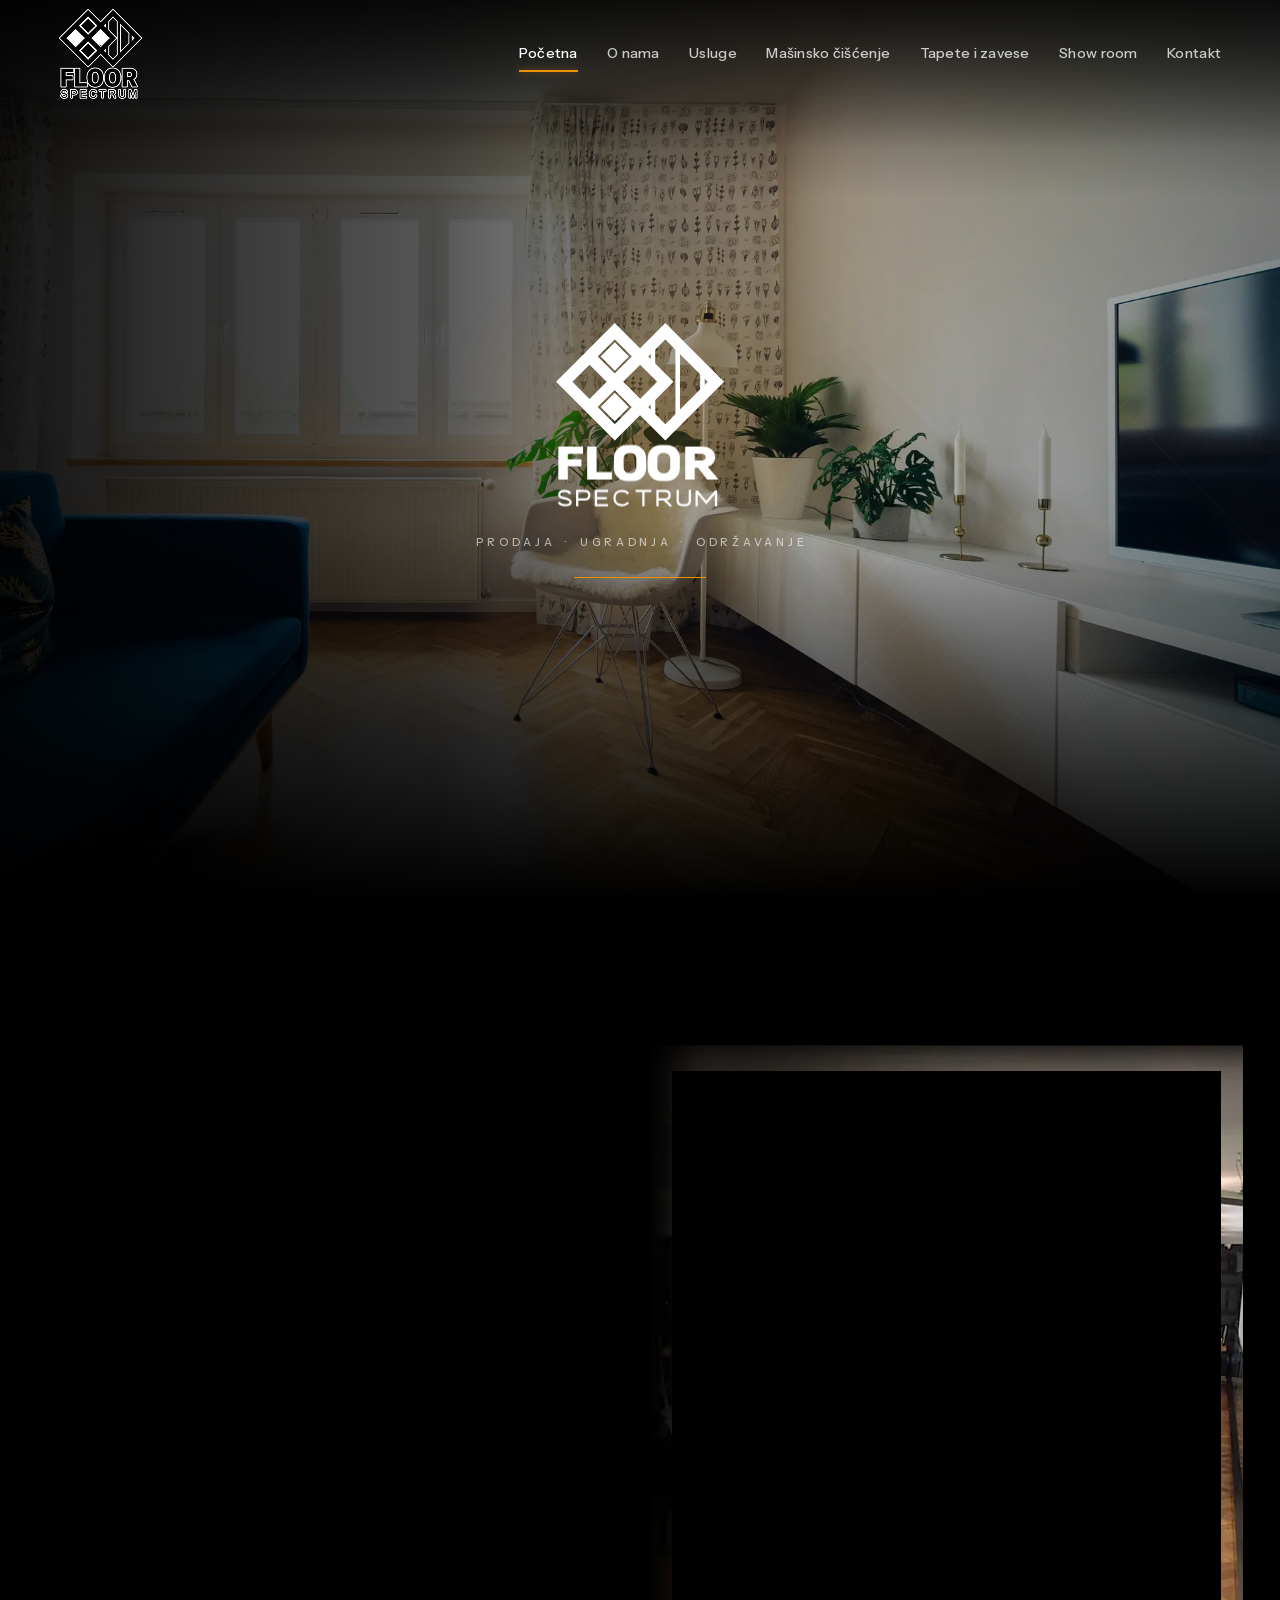
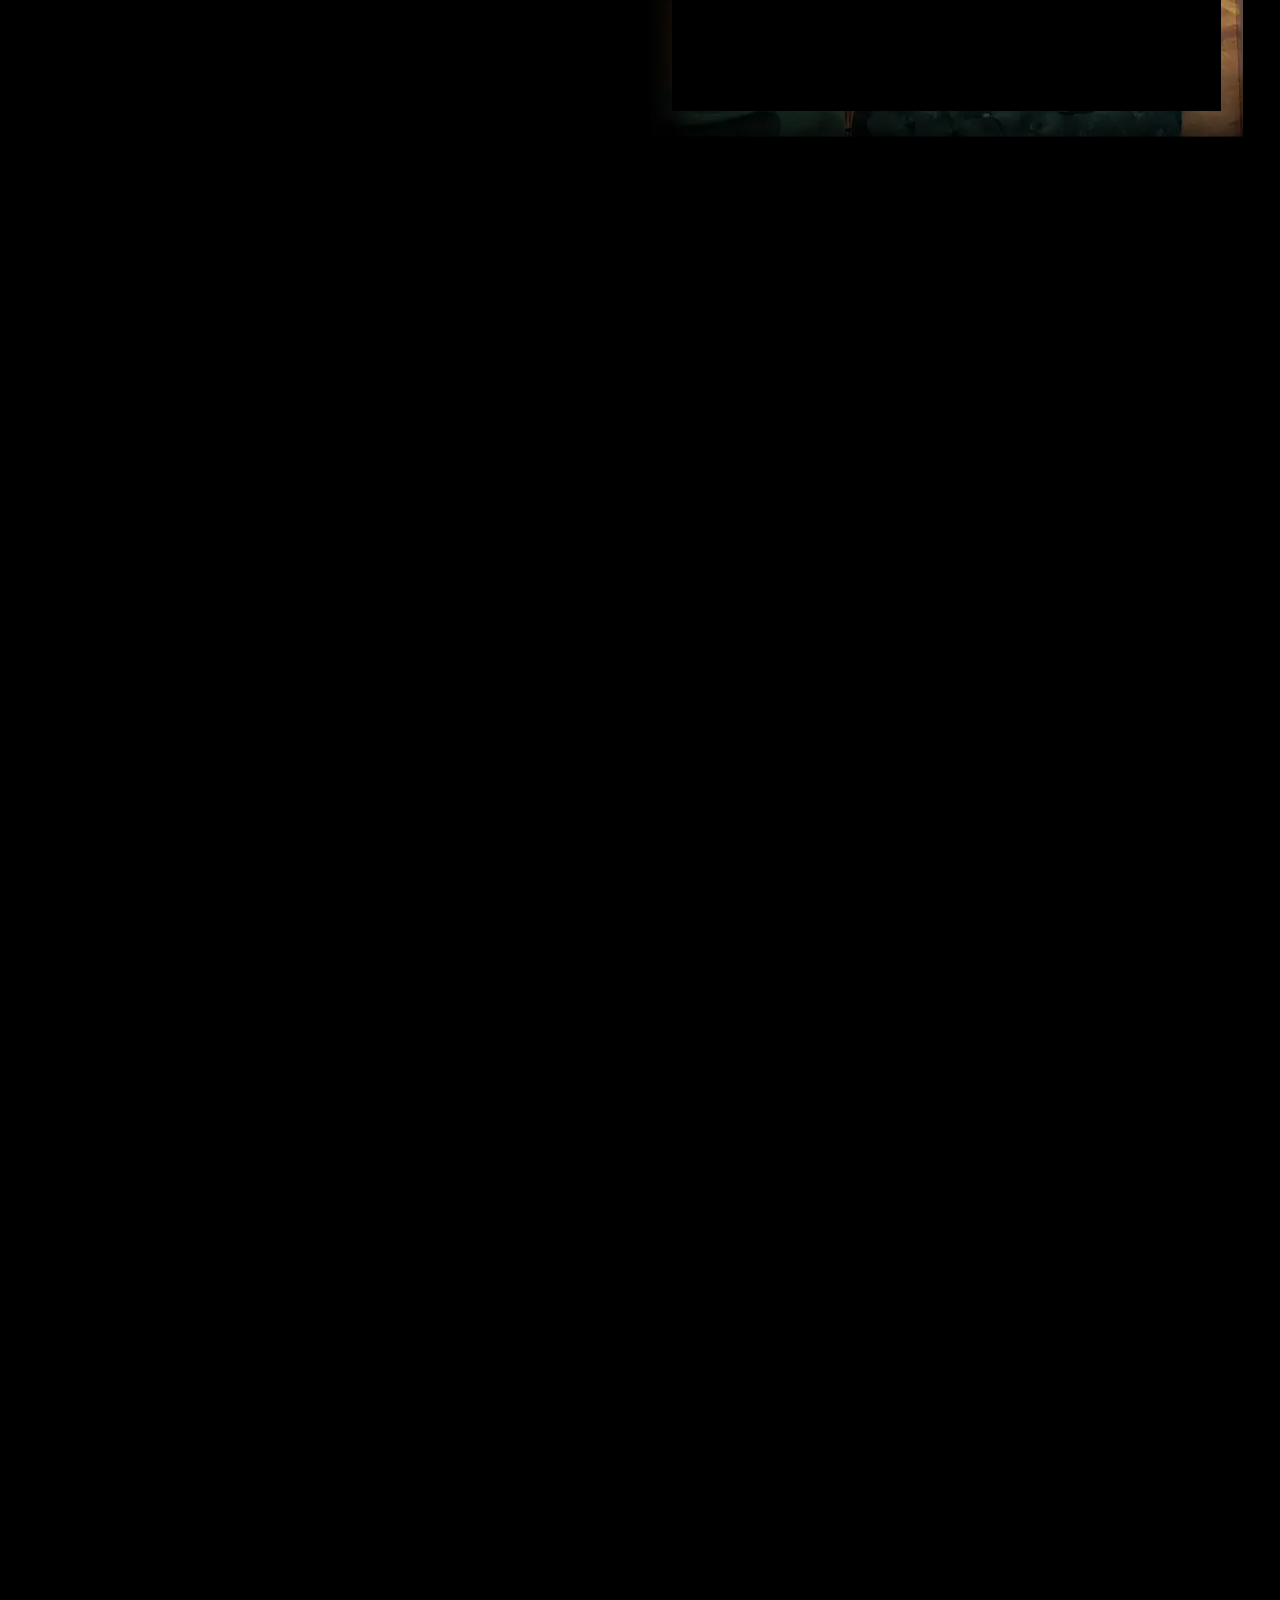
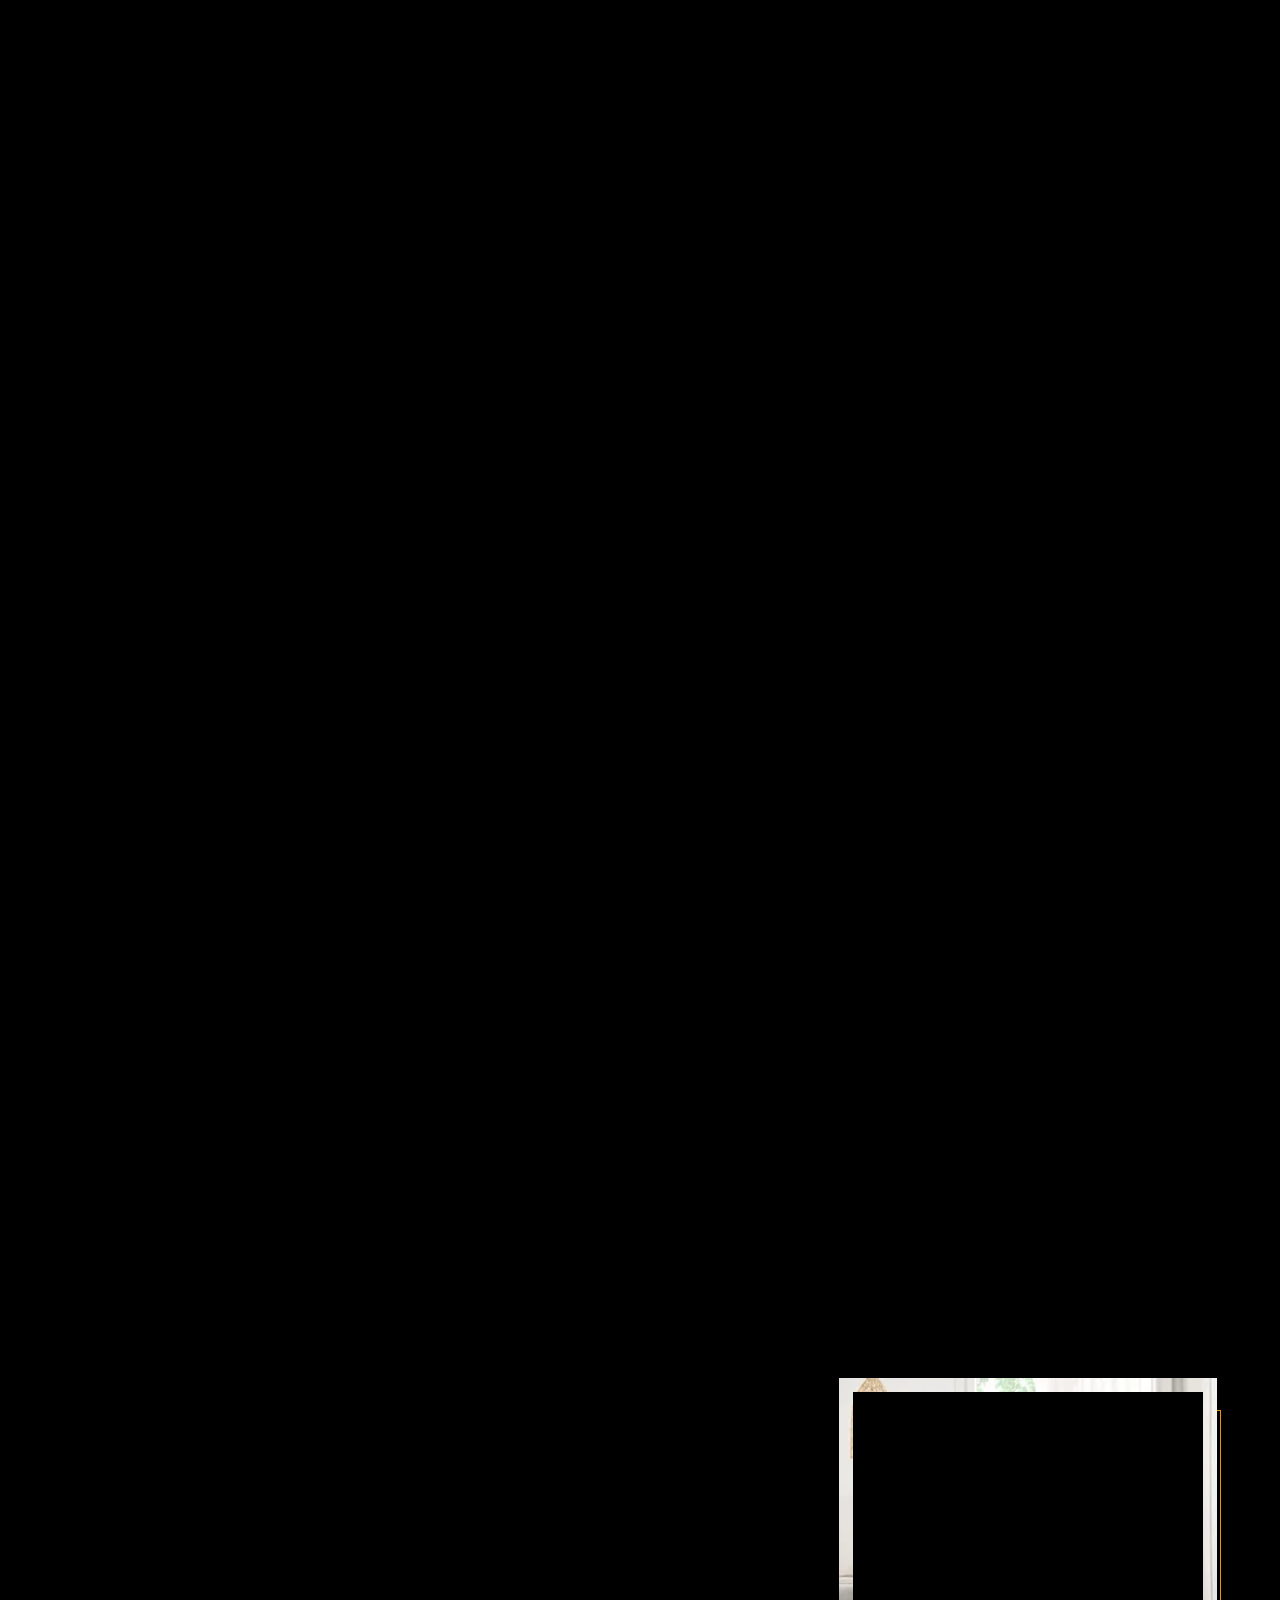
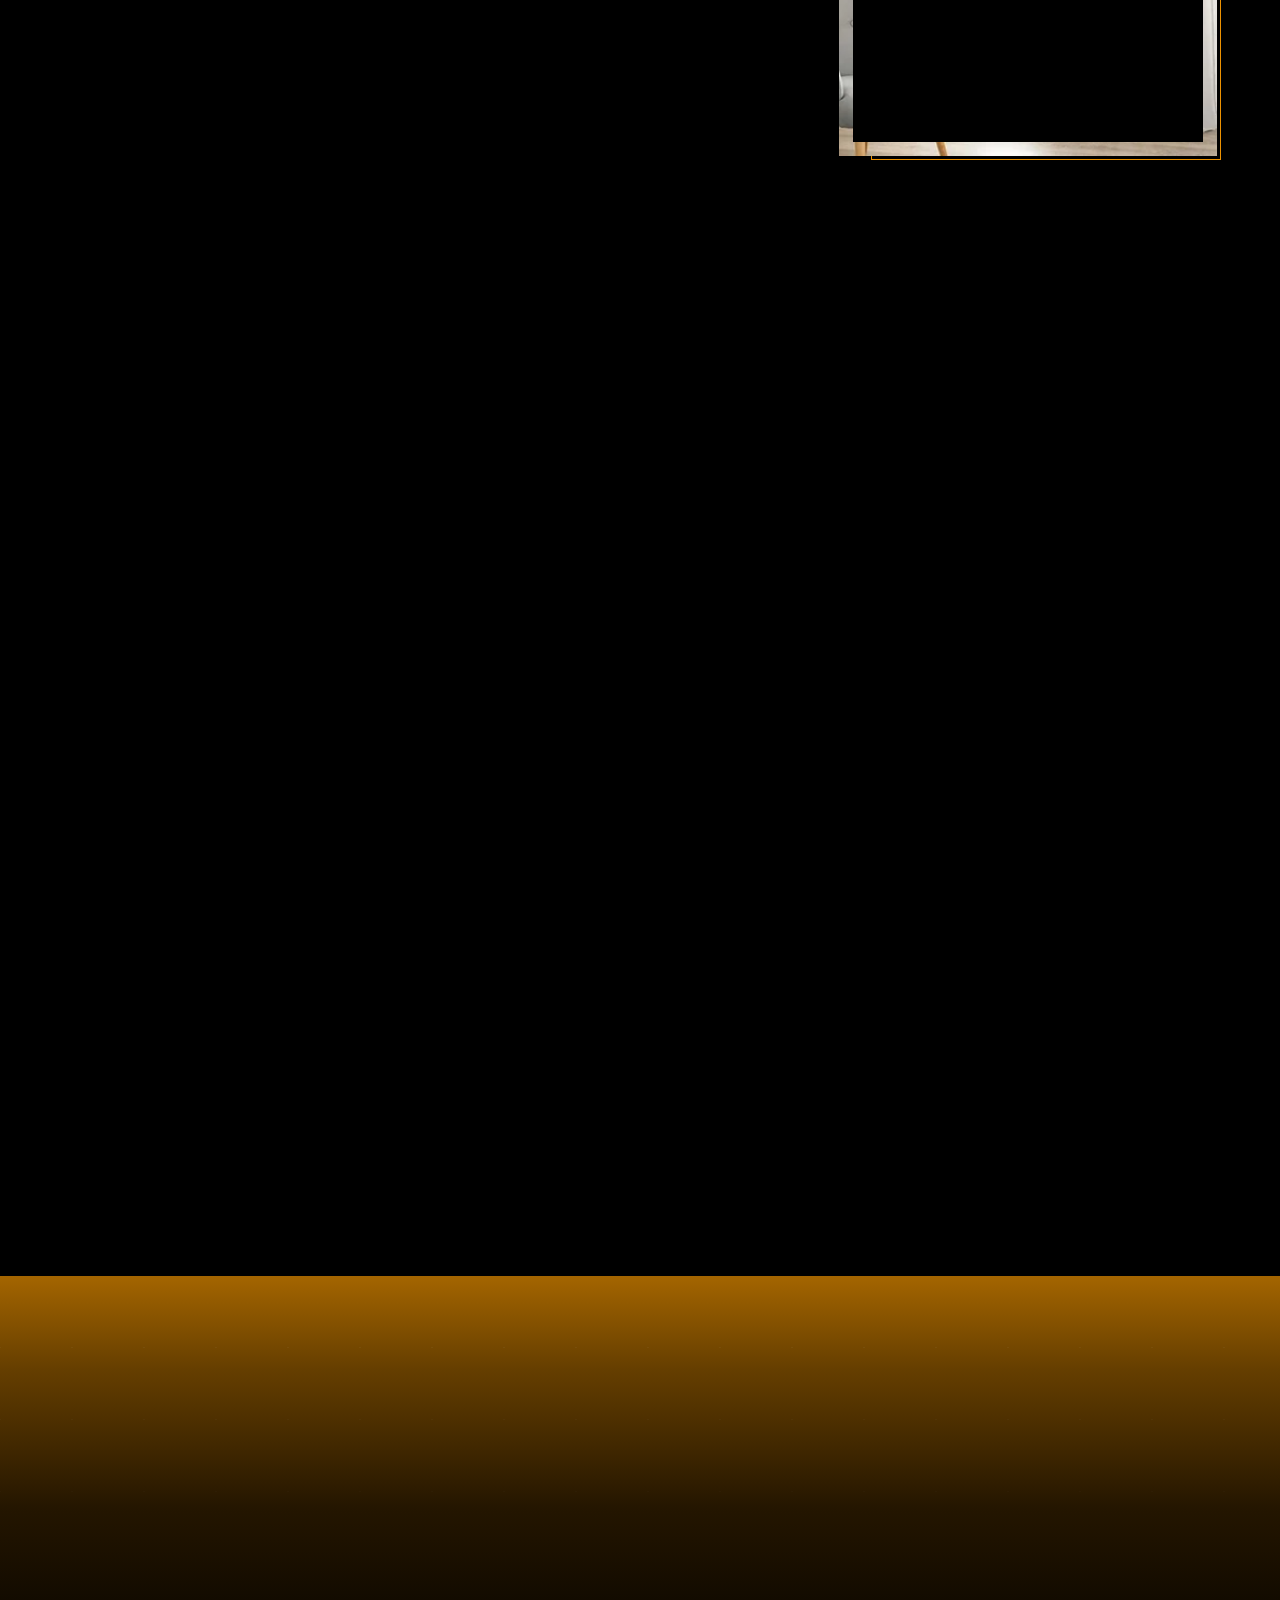
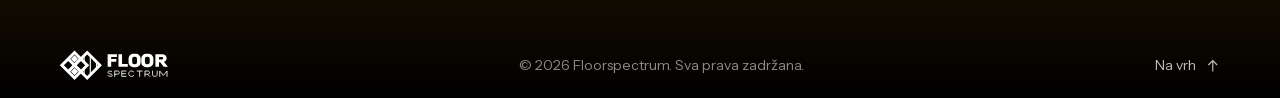
==== commit adb489c0: "Update flooring categories on home page - New order: Parket, Tepison, Tepisi po meri, SPC, LVT, then" ====
--- a/index.html
+++ b/index.html
@@ -191,9 +191,9 @@
       <section class="hero" id="pocetna" aria-labelledby="heroKicker">
         <div class="hero__media" aria-hidden="true">
           <img class="hero__bg is-active" id="heroBgA"
-            src="assets/img/hero-laminat-1280.webp"
-            srcset="assets/img/hero-laminat-800.webp 800w, assets/img/hero-laminat-1280.webp 1280w, assets/img/hero-laminat-1920.webp 1920w, assets/img/hero-laminat-2560.webp 2560w"
-            sizes="(orientation: portrait) 70vh, 100vw"
+            src="assets/img/hero-parket-land-1200.webp"
+            srcset="assets/img/hero-parket-800.webp 800w, assets/img/hero-parket-land-1200.webp 1200w, assets/img/hero-parket-land-1920.webp 1920w"
+            sizes="(orientation: portrait) 50vw, 100vw"
             alt="" width="1920" height="864" decoding="async">
           <img class="hero__bg" id="heroBgB" src="[data-uri]" alt="" width="1920" height="864" decoding="async">
           <svg class="hero__lattice" aria-hidden="true">
@@ -210,9 +210,9 @@
           <div class="hero__content">
             <h1 class="hero__kicker eyebrow" id="heroKicker" data-reveal>Profesionalna ugradnja, prodaja i održavanje podova</h1>
             <p class="hero__title" data-reveal style="--d: 1">
-              <span class="hero__title-mask"><span class="hero__title-text" id="heroTitle">Laminat</span></span>
+              <span class="hero__title-mask"><span class="hero__title-text" id="heroTitle">Parket</span></span>
             </p>
-            <p class="hero__desc" id="heroDesc" data-reveal style="--d: 2">Naš laminat je savršen izbor za svaki dom, pružajući izvanrednu otpornost i estetiku.</p>
+            <p class="hero__desc" id="heroDesc" data-reveal style="--d: 2">Prirodni drveni parket unosi toplinu i eleganciju u prostor i traje decenijama.</p>
             <div class="hero__actions" data-reveal style="--d: 3">
               <a class="btn btn--primary" href="#kontakt">
                 <span>Zatražite ponudu</span><svg class="icon" aria-hidden="true"><use href="#i-arrow"/></svg>
@@ -226,6 +226,36 @@
               <p class="materials__label" id="materialsLabel">Materijali</p>
               <ul class="materials__list" role="list" aria-labelledby="materialsLabel" id="materialsList">
                 <li><button type="button" class="materials__btn is-active" aria-pressed="true"
+                  data-key="parket" data-title="Parket"
+                  data-desc="Prirodni drveni parket unosi toplinu i eleganciju u prostor i traje decenijama."
+                  data-srcset="assets/img/hero-parket-800.webp 800w, assets/img/hero-parket-land-1200.webp 1200w, assets/img/hero-parket-land-1920.webp 1920w"
+                  data-sizes="(orientation: portrait) 50vw, 100vw"
+                  data-tile="assets/img/tile-parket-160.webp 160w, assets/img/tile-parket-320.webp 320w, assets/img/tile-parket-560.webp 560w">Parket<span class="materials__progress" aria-hidden="true"></span></button></li>
+                <li><button type="button" class="materials__btn" aria-pressed="false"
+                  data-key="tepison" data-title="Tepison"
+                  data-desc="Tepison donosi toplinu i udobnost u svaki prostor, savršen za stvaranje prijatne atmosfere."
+                  data-srcset="assets/img/hero-tepih-800.webp 800w, assets/img/hero-tepih-land-1200.webp 1200w"
+                  data-sizes="(orientation: portrait) 50vw, 100vw"
+                  data-tile="assets/img/tile-tepih-160.webp 160w, assets/img/tile-tepih-320.webp 320w, assets/img/tile-tepih-540.webp 540w">Tepison<span class="materials__progress" aria-hidden="true"></span></button></li>
+                <li><button type="button" class="materials__btn" aria-pressed="false"
+                  data-key="tepisi-po-meri" data-title="Tepisi po meri"
+                  data-desc="Izaberite model iz naše ponude, a mi ćemo ga iskrojiti prema merama vašeg prostora."
+                  data-srcset="assets/img/hero-tepisi-po-meri-800.webp 800w, assets/img/hero-tepisi-po-meri-land-1200.webp 1200w, assets/img/hero-tepisi-po-meri-land-1920.webp 1920w"
+                  data-sizes="(orientation: portrait) 50vw, 100vw"
+                  data-tile="assets/img/tile-tepisi-po-meri-160.webp 160w, assets/img/tile-tepisi-po-meri-320.webp 320w, assets/img/tile-tepisi-po-meri-560.webp 560w">Tepisi po meri<span class="materials__progress" aria-hidden="true"></span></button></li>
+                <li><button type="button" class="materials__btn" aria-pressed="false"
+                  data-key="spc" data-title="SPC"
+                  data-desc="SPC podovi su kruti, vodootporni i izuzetno otporni na habanje, idealni i za kuhinje i kupatila."
+                  data-srcset="assets/img/hero-spc-800.webp 800w, assets/img/hero-spc-land-1200.webp 1200w, assets/img/hero-spc-land-1920.webp 1920w"
+                  data-sizes="(orientation: portrait) 50vw, 100vw"
+                  data-tile="assets/img/tile-spc-160.webp 160w, assets/img/tile-spc-320.webp 320w, assets/img/tile-spc-560.webp 560w">SPC<span class="materials__progress" aria-hidden="true"></span></button></li>
+                <li><button type="button" class="materials__btn" aria-pressed="false"
+                  data-key="lvt" data-title="LVT"
+                  data-desc="LVT luksuzne vinilne ploče verno imitiraju drvo, tihe su i prijatne pod nogom."
+                  data-srcset="assets/img/hero-lvt-800.webp 800w, assets/img/hero-lvt-land-1200.webp 1200w, assets/img/hero-lvt-land-1920.webp 1920w"
+                  data-sizes="(orientation: portrait) 50vw, 100vw"
+                  data-tile="assets/img/tile-lvt-160.webp 160w, assets/img/tile-lvt-320.webp 320w, assets/img/tile-lvt-560.webp 560w">LVT<span class="materials__progress" aria-hidden="true"></span></button></li>
+                <li><button type="button" class="materials__btn" aria-pressed="false"
                   data-key="laminat" data-title="Laminat"
                   data-desc="Naš laminat je savršen izbor za svaki dom, pružajući izvanrednu otpornost i estetiku."
                   data-srcset="assets/img/hero-laminat-800.webp 800w, assets/img/hero-laminat-1280.webp 1280w, assets/img/hero-laminat-1920.webp 1920w, assets/img/hero-laminat-2560.webp 2560w"
@@ -238,12 +268,6 @@
                   data-sizes="(orientation: portrait) 50vw, 100vw"
                   data-tile="assets/img/tile-deking-160.webp 160w, assets/img/tile-deking-320.webp 320w, assets/img/tile-deking-560.webp 560w">Deking<span class="materials__progress" aria-hidden="true"></span></button></li>
                 <li><button type="button" class="materials__btn" aria-pressed="false"
-                  data-key="tepih" data-title="Tepih"
-                  data-desc="Tepih donosi toplinu i udobnost u svaki prostor, savršen za stvaranje prijatne atmosfere."
-                  data-srcset="assets/img/hero-tepih-800.webp 800w, assets/img/hero-tepih-land-1200.webp 1200w"
-                  data-sizes="(orientation: portrait) 50vw, 100vw"
-                  data-tile="assets/img/tile-tepih-160.webp 160w, assets/img/tile-tepih-320.webp 320w, assets/img/tile-tepih-540.webp 540w">Tepih<span class="materials__progress" aria-hidden="true"></span></button></li>
-                <li><button type="button" class="materials__btn" aria-pressed="false"
                   data-key="trava" data-title="Veštačka trava"
                   data-desc="Veštačka trava je idealna za stvaranje zelenih površina bez brige o održavanju."
                   data-srcset="assets/img/hero-trava-800.webp 800w, assets/img/hero-trava-1024.webp 1024w"
@@ -262,15 +286,15 @@
           <div class="tiles" id="heroTiles" aria-hidden="true">
             <span class="tiles__accent"></span>
             <div class="tile tile--xl" data-slot="0"><div class="tile__face"><img alt="" width="560" height="560" fetchpriority="high"
-              src="assets/img/tile-laminat-560.webp" srcset="assets/img/tile-laminat-160.webp 160w, assets/img/tile-laminat-320.webp 320w, assets/img/tile-laminat-560.webp 560w" sizes="(min-width: 900px) 20vw, 40vw"></div></div>
+              src="assets/img/tile-parket-560.webp" srcset="assets/img/tile-parket-160.webp 160w, assets/img/tile-parket-320.webp 320w, assets/img/tile-parket-560.webp 560w" sizes="(min-width: 900px) 20vw, 40vw"></div></div>
             <div class="tile tile--md tile--up" data-slot="1"><div class="tile__face"><img alt="" width="320" height="320" decoding="async"
-              src="assets/img/tile-deking-320.webp" srcset="assets/img/tile-deking-160.webp 160w, assets/img/tile-deking-320.webp 320w, assets/img/tile-deking-560.webp 560w" sizes="(min-width: 900px) 13vw, 26vw"></div></div>
+              src="assets/img/tile-tepih-320.webp" srcset="assets/img/tile-tepih-160.webp 160w, assets/img/tile-tepih-320.webp 320w, assets/img/tile-tepih-540.webp 540w" sizes="(min-width: 900px) 13vw, 26vw"></div></div>
             <div class="tile tile--md tile--down" data-slot="2"><div class="tile__face"><img alt="" width="320" height="320" decoding="async"
-              src="assets/img/tile-tepih-320.webp" srcset="assets/img/tile-tepih-160.webp 160w, assets/img/tile-tepih-320.webp 320w, assets/img/tile-tepih-540.webp 540w" sizes="(min-width: 900px) 13vw, 26vw"></div></div>
+              src="assets/img/tile-tepisi-po-meri-320.webp" srcset="assets/img/tile-tepisi-po-meri-160.webp 160w, assets/img/tile-tepisi-po-meri-320.webp 320w, assets/img/tile-tepisi-po-meri-560.webp 560w" sizes="(min-width: 900px) 13vw, 26vw"></div></div>
             <div class="tile tile--sm tile--up" data-slot="3"><div class="tile__face"><img alt="" width="320" height="320" decoding="async"
-              src="assets/img/tile-trava-320.webp" srcset="assets/img/tile-trava-160.webp 160w, assets/img/tile-trava-320.webp 320w, assets/img/tile-trava-560.webp 560w" sizes="(min-width: 900px) 8vw, 17vw"></div></div>
+              src="assets/img/tile-spc-320.webp" srcset="assets/img/tile-spc-160.webp 160w, assets/img/tile-spc-320.webp 320w, assets/img/tile-spc-560.webp 560w" sizes="(min-width: 900px) 8vw, 17vw"></div></div>
             <div class="tile tile--sm tile--down" data-slot="4"><div class="tile__face"><img alt="" width="320" height="320" decoding="async"
-              src="assets/img/tile-vinil-320.webp" srcset="assets/img/tile-vinil-160.webp 160w, assets/img/tile-vinil-320.webp 320w, assets/img/tile-vinil-560.webp 560w" sizes="(min-width: 900px) 8vw, 17vw"></div></div>
+              src="assets/img/tile-lvt-320.webp" srcset="assets/img/tile-lvt-160.webp 160w, assets/img/tile-lvt-320.webp 320w, assets/img/tile-lvt-560.webp 560w" sizes="(min-width: 900px) 8vw, 17vw"></div></div>
           </div>
         </div>
 
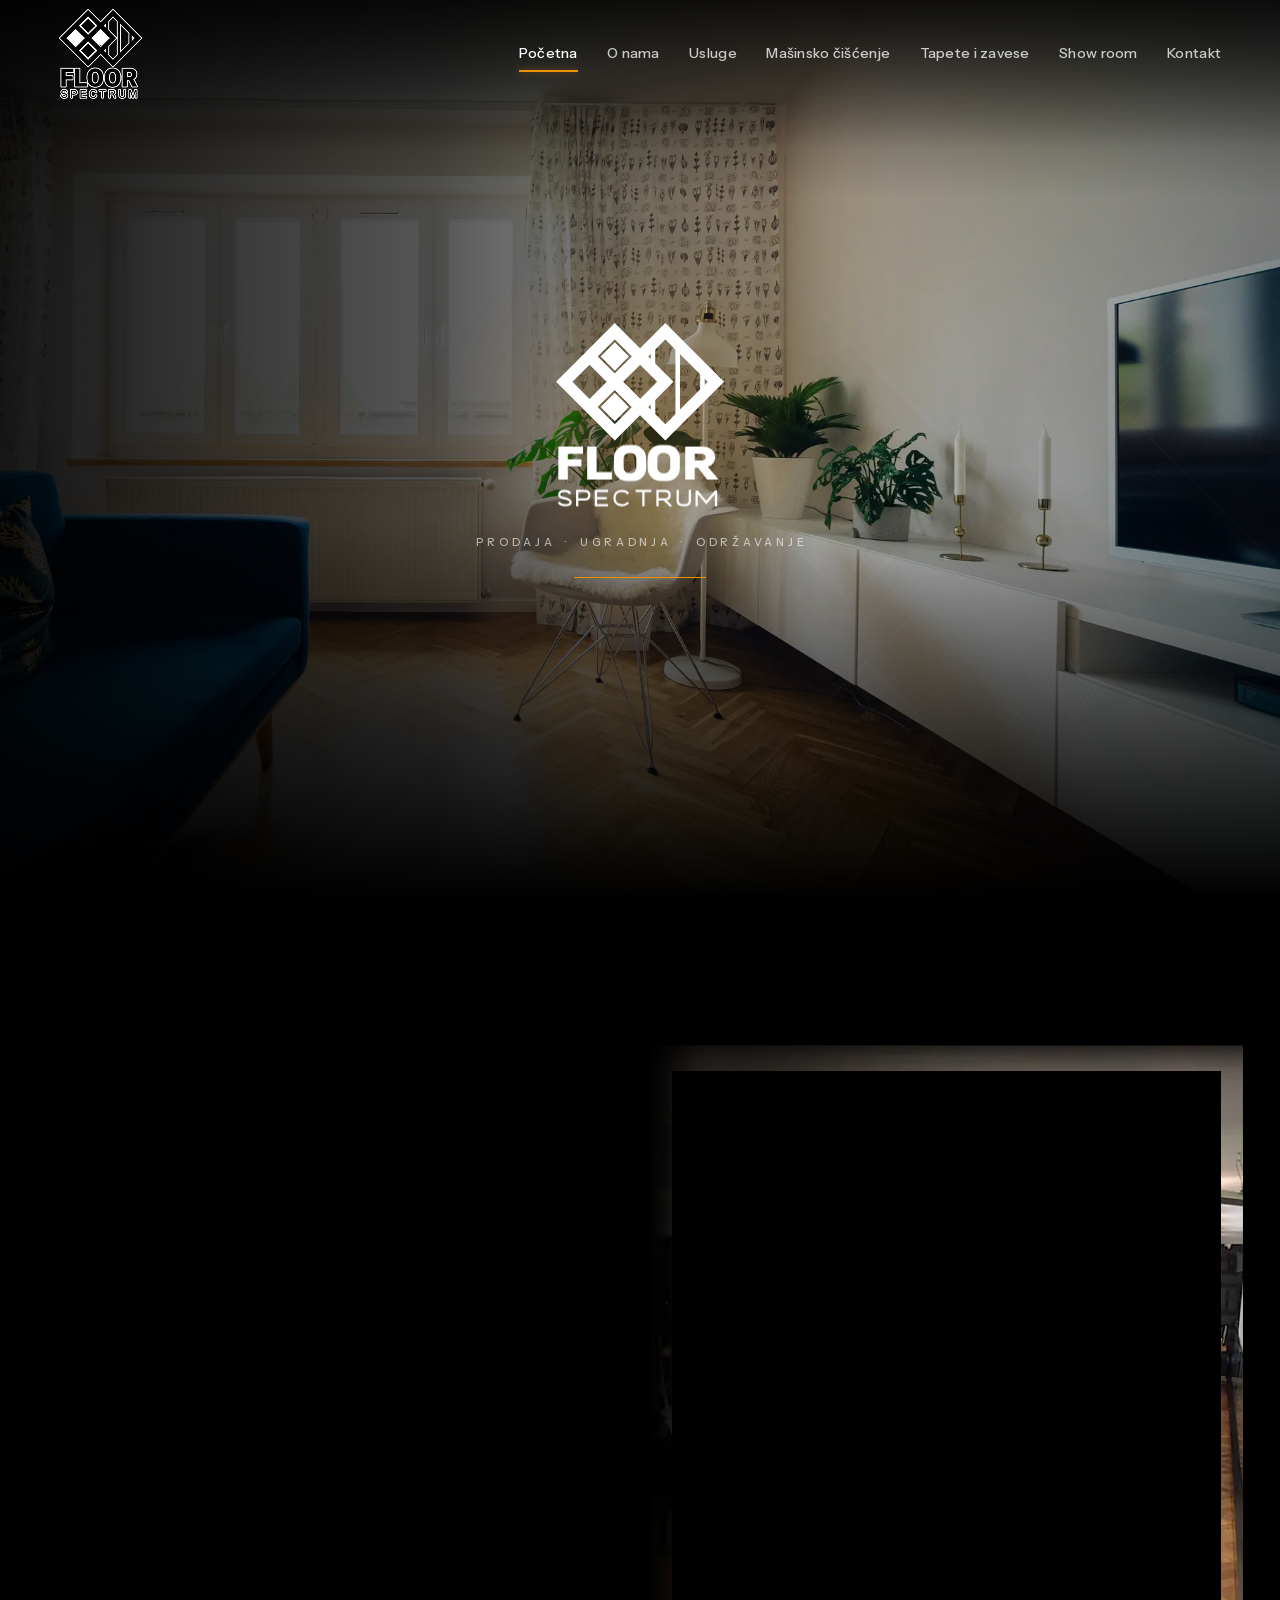
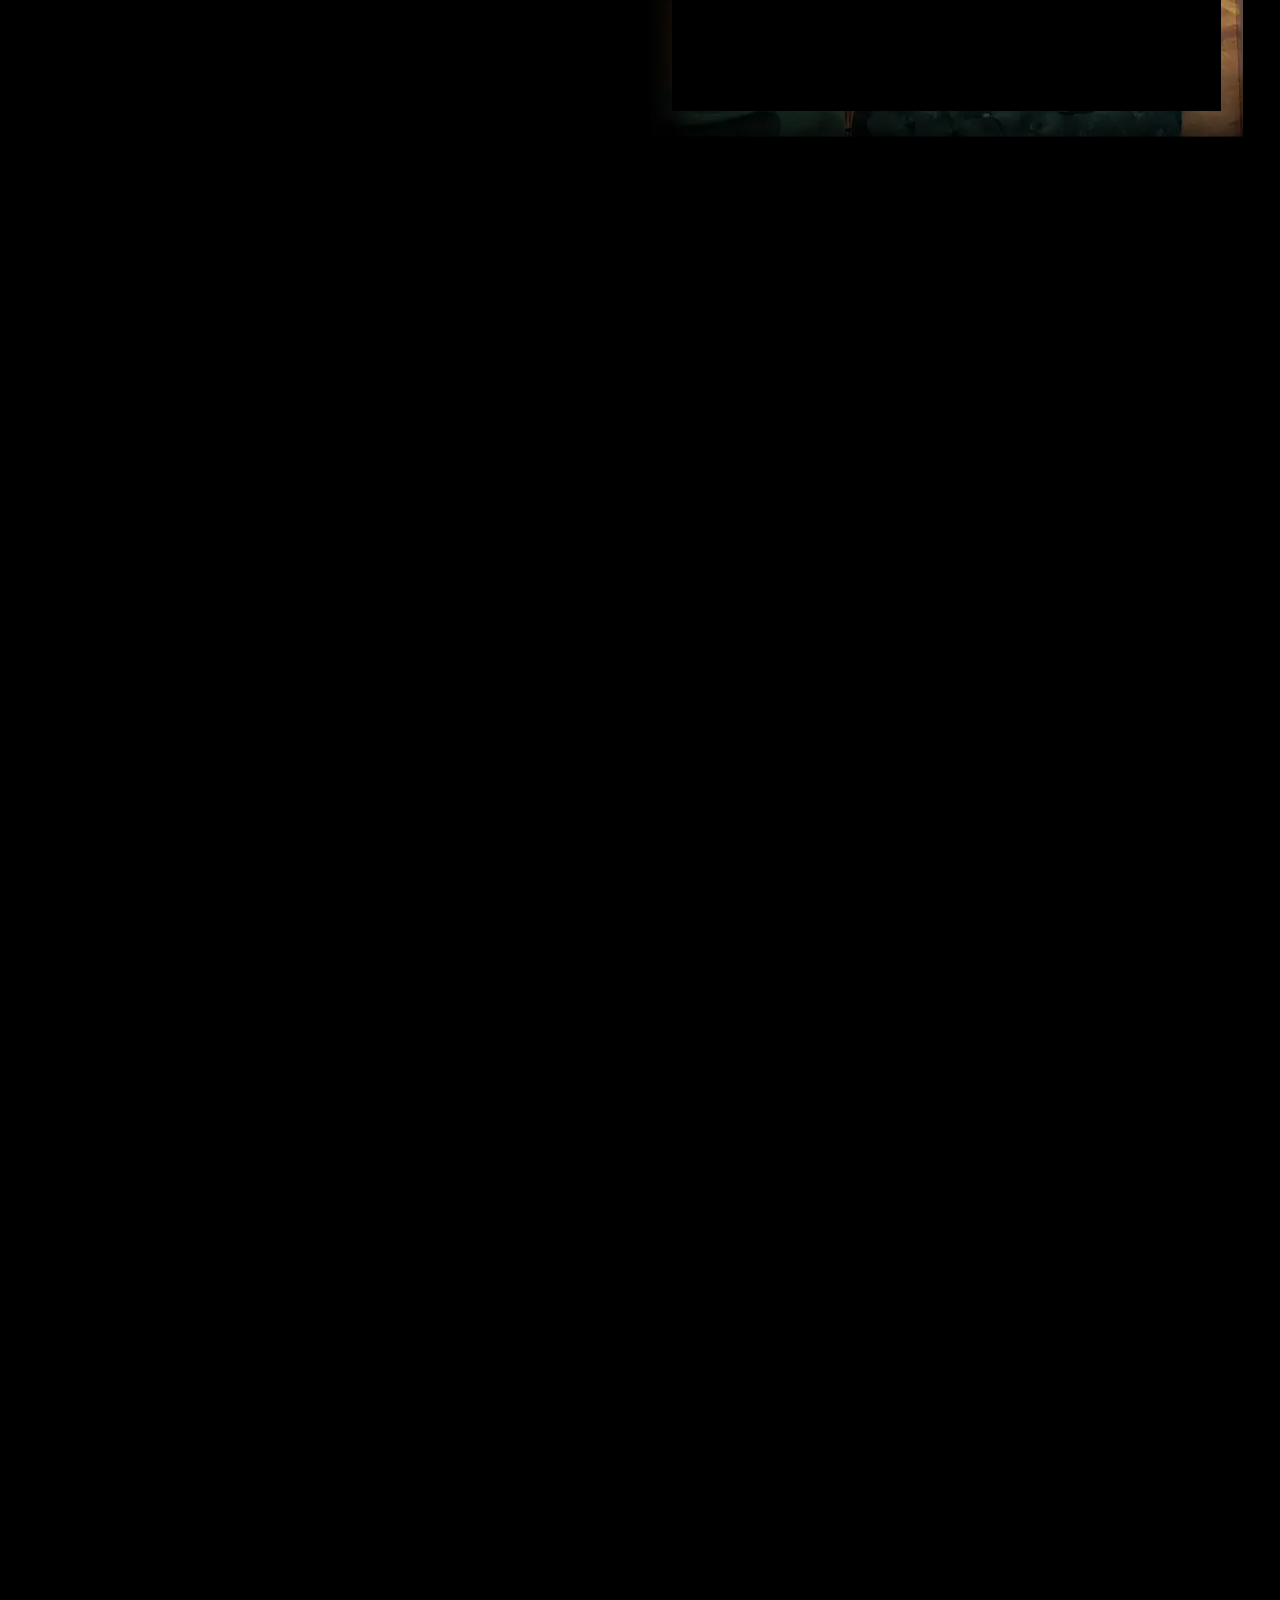
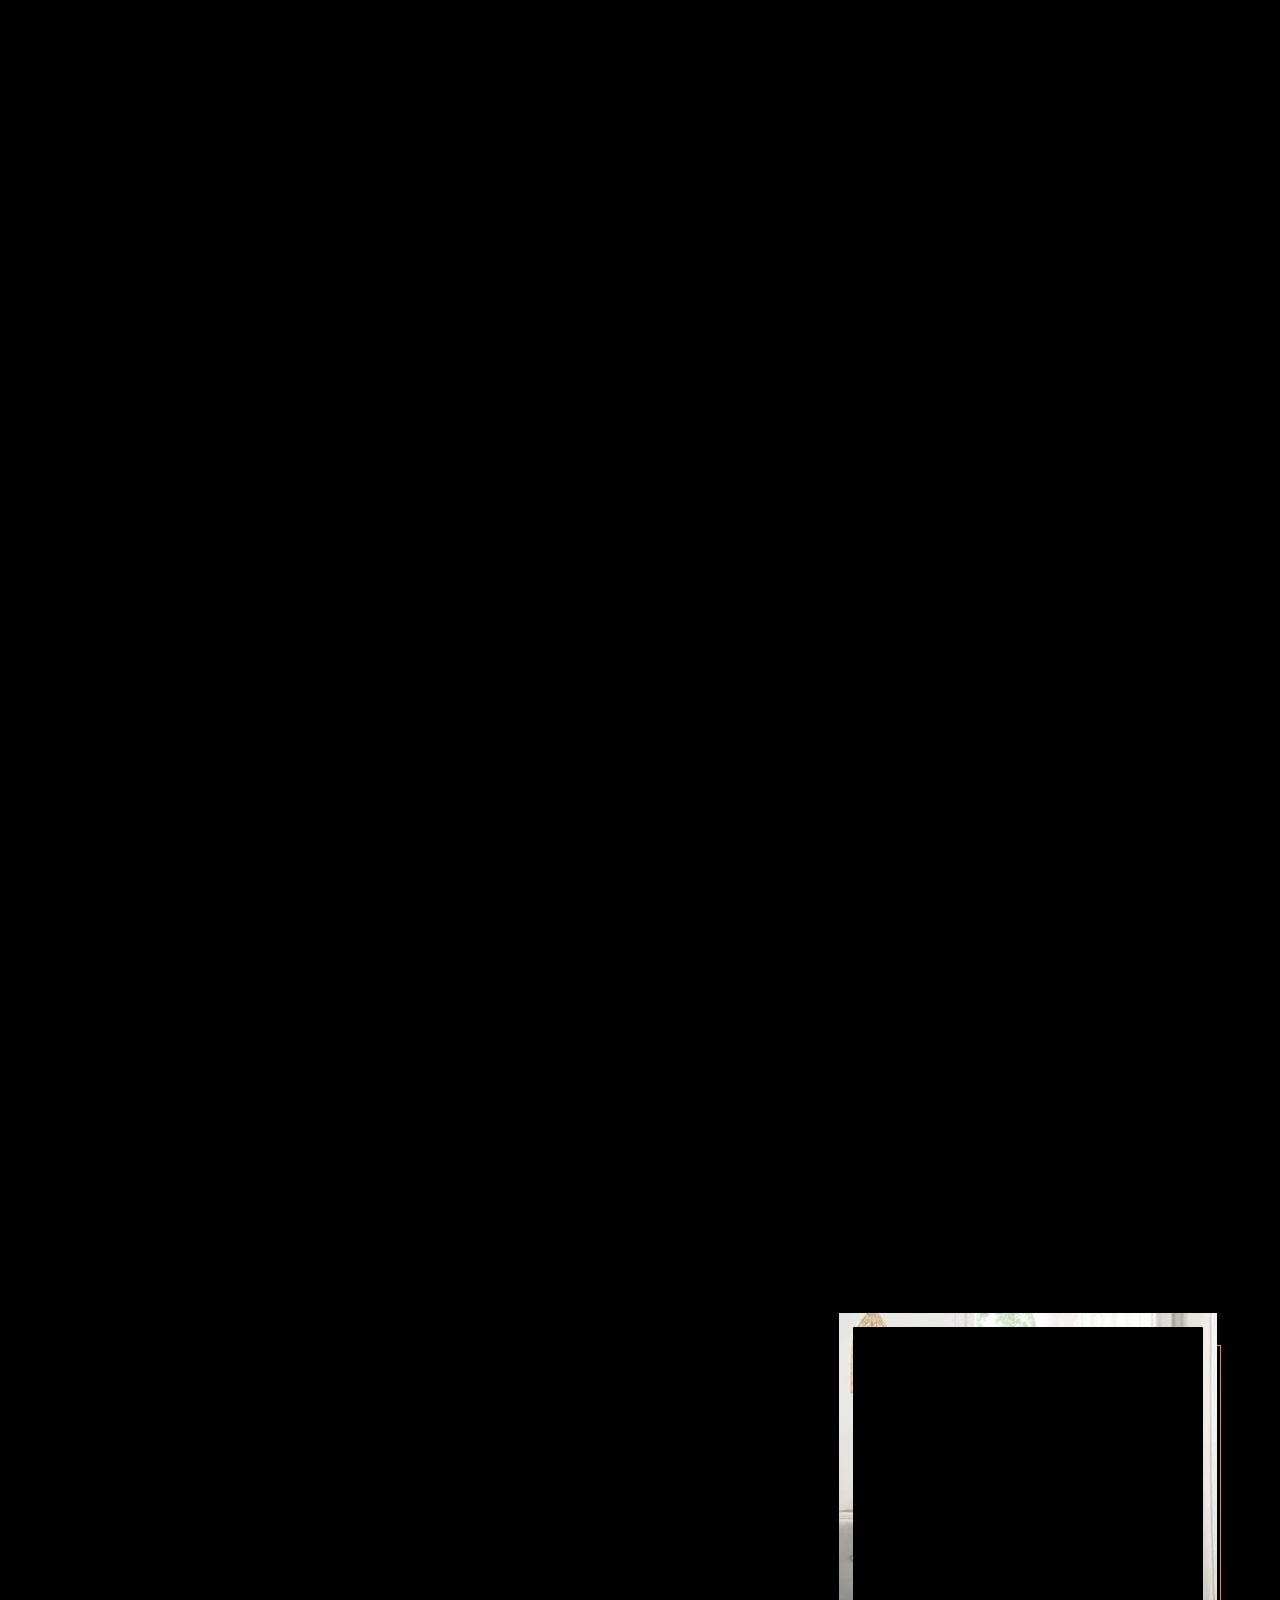
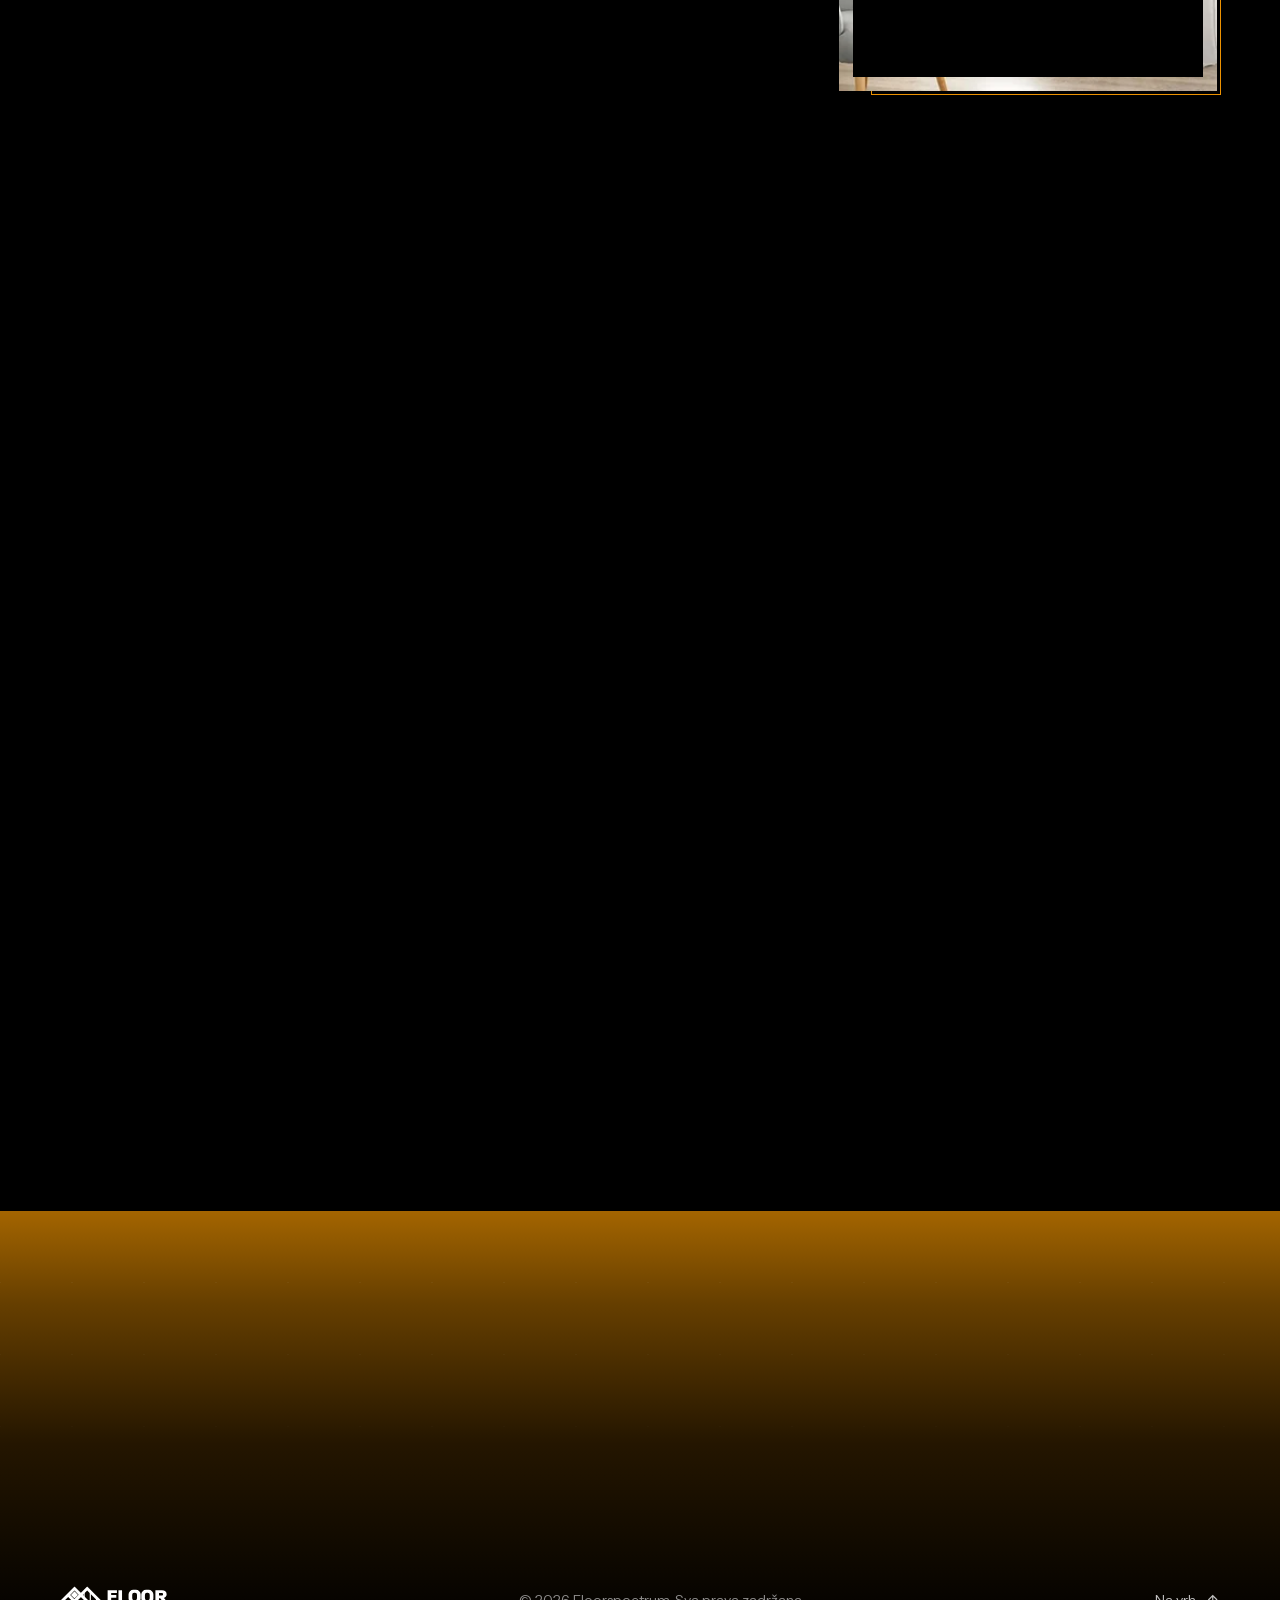
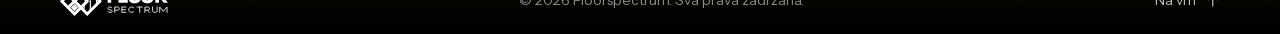
==== commit 47fd877c: "Show client logos in Zadovoljni klijenti ticker - Ticker now shows 21 client logos with names instea" ====
--- a/index.html
+++ b/index.html
@@ -399,15 +399,28 @@
 
         <div class="ticker" id="ticker" data-reveal>
           <div class="ticker__track" id="tickerTrack">
-            <ul class="ticker__group" role="list">
-              <li class="ref"><a class="ref__link" href="https://www.instagram.com/floorspectrum/" target="_blank" rel="noopener" draggable="false" aria-label="Deking — Terasa. Pogledajte na Instagramu (otvara se u novom prozoru)"><img src="assets/img/ref-deking-480.webp" srcset="assets/img/ref-deking-480.webp 480w, assets/img/ref-deking-720.webp 720w" sizes="(min-width: 900px) 360px, 260px" width="480" height="360" loading="lazy" decoding="async" alt="Drveni deking na terasi"><span class="ref__caption"><strong>Deking</strong>Terasa</span><span class="ig-badge" aria-hidden="true"><svg class="icon"><use href="#i-instagram"/></svg></span></a></li>
-              <li class="ref"><a class="ref__link" href="https://www.instagram.com/floorspectrum/" target="_blank" rel="noopener" draggable="false" aria-label="Laminat — Poslovni prostor. Pogledajte na Instagramu (otvara se u novom prozoru)"><img src="assets/img/ref-laminat-480.webp" srcset="assets/img/ref-laminat-480.webp 480w, assets/img/ref-laminat-720.webp 720w" sizes="(min-width: 900px) 360px, 260px" width="480" height="360" loading="lazy" decoding="async" alt="Laminat u poslovnom prostoru"><span class="ref__caption"><strong>Laminat</strong>Poslovni prostor</span><span class="ig-badge" aria-hidden="true"><svg class="icon"><use href="#i-instagram"/></svg></span></a></li>
-              <li class="ref"><a class="ref__link" href="https://www.instagram.com/floorspectrum/" target="_blank" rel="noopener" draggable="false" aria-label="Tepih — Hotelski enterijer. Pogledajte na Instagramu (otvara se u novom prozoru)"><img src="assets/img/ref-tepih-480.webp" srcset="assets/img/ref-tepih-480.webp 480w, assets/img/ref-tepih-720.webp 720w" sizes="(min-width: 900px) 360px, 260px" width="480" height="360" loading="lazy" decoding="async" alt="Dezenirani tepih u hotelskom holu"><span class="ref__caption"><strong>Tepih</strong>Hotelski enterijer</span><span class="ig-badge" aria-hidden="true"><svg class="icon"><use href="#i-instagram"/></svg></span></a></li>
-              <li class="ref"><a class="ref__link" href="https://www.instagram.com/floorspectrum/" target="_blank" rel="noopener" draggable="false" aria-label="Veštačka trava — Dvorište. Pogledajte na Instagramu (otvara se u novom prozoru)"><img src="assets/img/ref-trava-480.webp" srcset="assets/img/ref-trava-480.webp 480w, assets/img/ref-trava-720.webp 720w" sizes="(min-width: 900px) 360px, 260px" width="480" height="360" loading="lazy" decoding="async" alt="Veštačka trava u uređenom dvorištu"><span class="ref__caption"><strong>Veštačka trava</strong>Dvorište</span><span class="ig-badge" aria-hidden="true"><svg class="icon"><use href="#i-instagram"/></svg></span></a></li>
-              <li class="ref"><a class="ref__link" href="https://www.instagram.com/floorspectrum/" target="_blank" rel="noopener" draggable="false" aria-label="Pletni vinil — Kancelarija. Pogledajte na Instagramu (otvara se u novom prozoru)"><img src="assets/img/ref-vinil-480.webp" srcset="assets/img/ref-vinil-480.webp 480w, assets/img/ref-vinil-720.webp 720w" sizes="(min-width: 900px) 360px, 260px" width="480" height="360" loading="lazy" decoding="async" alt="Podne ploče u kancelariji"><span class="ref__caption"><strong>Pletni vinil</strong>Kancelarija</span><span class="ig-badge" aria-hidden="true"><svg class="icon"><use href="#i-instagram"/></svg></span></a></li>
-              <li class="ref"><a class="ref__link" href="https://www.instagram.com/floorspectrum/" target="_blank" rel="noopener" draggable="false" aria-label="Riblja kost — Ugostiteljski objekat. Pogledajte na Instagramu (otvara se u novom prozoru)"><img src="assets/img/ref-riblja-kost-480.webp" srcset="assets/img/ref-riblja-kost-480.webp 480w, assets/img/ref-riblja-kost-720.webp 720w" sizes="(min-width: 900px) 360px, 260px" width="480" height="360" loading="lazy" decoding="async" alt="Pod u šari riblje kosti u ugostiteljskom objektu"><span class="ref__caption"><strong>Riblja kost</strong>Ugostiteljski objekat</span><span class="ig-badge" aria-hidden="true"><svg class="icon"><use href="#i-instagram"/></svg></span></a></li>
-              <li class="ref"><a class="ref__link" href="https://www.instagram.com/floorspectrum/" target="_blank" rel="noopener" draggable="false" aria-label="Pletni vinil i tepih — Poslovni prostor. Pogledajte na Instagramu (otvara se u novom prozoru)"><img src="assets/img/ref-pletni-tepih-480.webp" srcset="assets/img/ref-pletni-tepih-480.webp 480w, assets/img/ref-pletni-tepih-720.webp 720w" sizes="(min-width: 900px) 360px, 260px" width="480" height="360" loading="lazy" decoding="async" alt="Pletni vinil i tepih u poslovnom prostoru"><span class="ref__caption"><strong>Pletni vinil i tepih</strong>Poslovni prostor</span><span class="ig-badge" aria-hidden="true"><svg class="icon"><use href="#i-instagram"/></svg></span></a></li>
-              <li class="ref"><a class="ref__link" href="https://www.instagram.com/floorspectrum/" target="_blank" rel="noopener" draggable="false" aria-label="Floorspectrum — Show room. Pogledajte na Instagramu (otvara se u novom prozoru)"><img src="assets/img/ref-showroom-480.webp" srcset="assets/img/ref-showroom-480.webp 480w, assets/img/ref-showroom-720.webp 720w" sizes="(min-width: 900px) 360px, 260px" width="480" height="360" loading="lazy" decoding="async" alt="Ulaz u Floorspectrum show room"><span class="ref__caption"><strong>Floorspectrum</strong>Show room</span><span class="ig-badge" aria-hidden="true"><svg class="icon"><use href="#i-instagram"/></svg></span></a></li>
+            <ul class="ticker__group" role="list" aria-label="Klijenti koji nam veruju">
+              <li class="client"><span class="client__logo"><img src="assets/img/client-take-one.webp" width="360" height="144" loading="lazy" decoding="async" alt="Take One logo"></span><span class="client__name">Take One</span></li>
+              <li class="client"><span class="client__logo"><img src="assets/img/client-factory-world-wide.webp" width="360" height="60" loading="lazy" decoding="async" alt="Factory World Wide logo"></span><span class="client__name">Factory World Wide</span></li>
+              <li class="client"><span class="client__logo"><img src="assets/img/client-planeta-sport.webp" width="214" height="150" loading="lazy" decoding="async" alt="Planeta Sport logo"></span><span class="client__name">Planeta Sport</span></li>
+              <li class="client"><span class="client__logo"><img src="assets/img/client-dimtrade.webp" width="360" height="116" loading="lazy" decoding="async" alt="Dimtrade logo"></span><span class="client__name">Dimtrade</span></li>
+              <li class="client"><span class="client__logo"><img src="assets/img/client-fly-frigo.webp" width="252" height="150" loading="lazy" decoding="async" alt="Fly-Frigo logo"></span><span class="client__name">Fly-Frigo</span></li>
+              <li class="client"><span class="client__logo"><img src="assets/img/client-diskont-economic-011.webp" width="360" height="126" loading="lazy" decoding="async" alt="Diskont Economic 011 D.O.O logo"></span><span class="client__name">Diskont Economic 011 D.O.O</span></li>
+              <li class="client"><span class="client__logo"><img src="assets/img/client-hotel-aquastar-danube.webp" width="226" height="150" loading="lazy" decoding="async" alt="Hotel Aquastar Danube logo"></span><span class="client__name">Hotel Aquastar Danube</span></li>
+              <li class="client"><span class="client__logo"><img src="assets/img/client-kira-event-center.webp" width="145" height="150" loading="lazy" decoding="async" alt="Kira Event Center logo"></span><span class="client__name">Kira Event Center</span></li>
+              <li class="client"><span class="client__logo"><img src="assets/img/client-pu-suncokreti.webp" width="145" height="139" loading="lazy" decoding="async" alt="Predškolska ustanova Suncokreti logo"></span><span class="client__name">Predškolska ustanova Suncokreti</span></li>
+              <li class="client"><span class="client__logo"><img src="assets/img/client-daran-group.webp" width="360" height="90" loading="lazy" decoding="async" alt="Daran Group logo"></span><span class="client__name">Daran Group</span></li>
+              <li class="client"><span class="client__logo"><img src="assets/img/client-autokomerc.webp" width="360" height="141" loading="lazy" decoding="async" alt="Autokomerc logo"></span><span class="client__name">Autokomerc</span></li>
+              <li class="client"><span class="client__logo"><img src="assets/img/client-wurth.webp" width="360" height="77" loading="lazy" decoding="async" alt="Würth D.O.O logo"></span><span class="client__name">Würth D.O.O</span></li>
+              <li class="client"><span class="client__logo"><img src="assets/img/client-digitron-ist.webp" width="360" height="87" loading="lazy" decoding="async" alt="Digitron IST logo"></span><span class="client__name">Digitron IST</span></li>
+              <li class="client"><span class="client__logo"><img src="assets/img/client-pilates-studio-balance.webp" width="150" height="150" loading="lazy" decoding="async" alt="Pilates Studio Balance logo"></span><span class="client__name">Pilates Studio Balance</span></li>
+              <li class="client"><span class="client__logo"><img src="assets/img/client-crafter.webp" width="313" height="105" loading="lazy" decoding="async" alt="Crafter logo"></span><span class="client__name">Crafter</span></li>
+              <li class="client"><span class="client__logo"><img src="assets/img/client-timpro-2010.webp" width="360" height="96" loading="lazy" decoding="async" alt="Timpro 2010 logo"></span><span class="client__name">Timpro 2010</span></li>
+              <li class="client"><span class="client__logo"><img src="assets/img/client-picerija-foka.webp" width="194" height="150" loading="lazy" decoding="async" alt="Picerija Foka Nova Pazova logo"></span><span class="client__name">Picerija Foka Nova Pazova</span></li>
+              <li class="client"><span class="client__logo"><img src="assets/img/client-safe-system.webp" width="155" height="150" loading="lazy" decoding="async" alt="Safe System logo"></span><span class="client__name">Safe System</span></li>
+              <li class="client"><span class="client__logo"><img src="assets/img/client-symplify-outsourcing.webp" width="154" height="38" loading="lazy" decoding="async" alt="Symplify Outsourcing D.O.O logo"></span><span class="client__name">Symplify Outsourcing D.O.O</span></li>
+              <li class="client"><span class="client__logo"><img src="assets/img/client-hotel-zona.webp" width="150" height="150" loading="lazy" decoding="async" alt="Hotel Zona Krnješevci logo"></span><span class="client__name">Hotel Zona Krnješevci</span></li>
+              <li class="client"><span class="client__logo"><img src="assets/img/client-dom-pegaz.webp" width="305" height="150" loading="lazy" decoding="async" alt="Dom za smeštaj starih Pegaz logo"></span><span class="client__name">Dom za smeštaj starih Pegaz</span></li>
             </ul>
           </div>
         </div>
--- a/css/styles.css
+++ b/css/styles.css
@@ -1460,8 +1460,8 @@
   padding-inline: var(--gutter);
   scrollbar-width: thin;
 }
-.ticker.is-static .ref,
-html.no-js .ticker .ref { scroll-snap-align: start; }
+.ticker.is-static .client,
+html.no-js .ticker .client { scroll-snap-align: start; }
 
 /* ==========================================================================
    TAPETE I ZAVESE (dekoracija enterijera)
@@ -1825,6 +1825,55 @@
   margin-top: clamp(28px, 4vw, 48px);
 }
 .references__cta p { color: var(--c-text-2); max-width: 34rem; }
+
+/* Client logos in the ticker: logo on a light plate, company name below. Not clickable. */
+.client {
+  flex: none;
+  width: clamp(168px, 15vw, 236px);
+  margin-right: clamp(12px, 1.4vw, 20px);
+  display: flex;
+  flex-direction: column;
+  background: var(--c-surface-2);
+  border: 1px solid var(--c-line);
+  border-radius: var(--radius);
+  overflow: hidden;
+}
+.client__logo {
+  display: flex;
+  align-items: center;
+  justify-content: center;
+  aspect-ratio: 16 / 9;
+  min-height: 0;
+  overflow: hidden;
+  padding: 12% 14%;
+  background: var(--c-frame);
+}
+.client__logo img {
+  display: block;
+  width: 100%;
+  height: 100%;
+  object-fit: contain;
+}
+.client__logo--mono {
+  font-family: var(--f-display);
+  font-size: clamp(1.5rem, 1.1rem + 1vw, 2.1rem);
+  line-height: 1;
+  letter-spacing: 0.06em;
+  color: var(--c-brown);
+}
+.client__name {
+  display: flex;
+  align-items: center;
+  justify-content: center;
+  flex: 1;
+  padding: 10px 10px 12px;
+  font-size: 0.8125rem;
+  line-height: 1.35;
+  text-align: center;
+  color: var(--c-text-2);
+  overflow-wrap: anywhere;
+}
+@media (max-width: 640px) { .client { width: 148px; } .client__logo { padding: 10% 9%; } .client__name { font-size: 0.75rem; padding: 8px 6px 10px; } }
 
 /* Desktop & laptop: compact, viewport-aware layouts so each section fits one screen. */
 @media (min-width: 901px) and (min-height: 600px) {
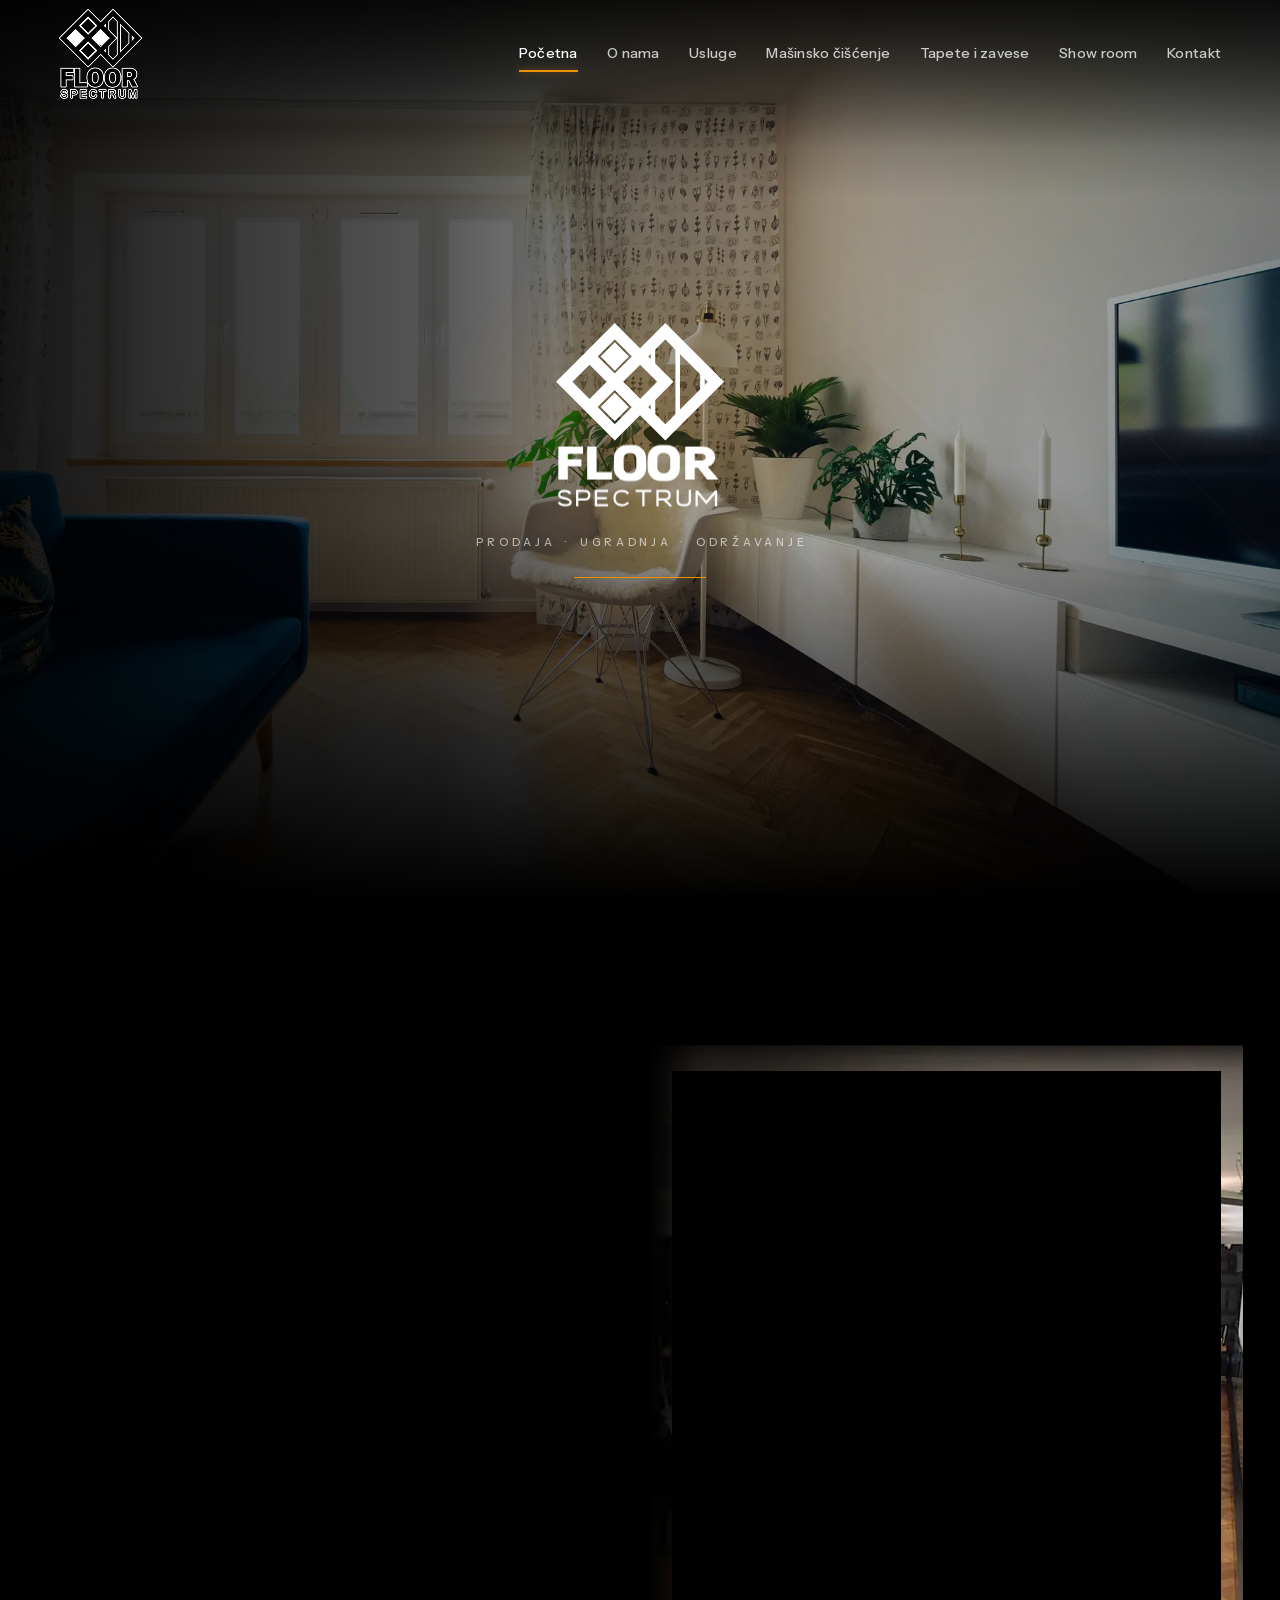
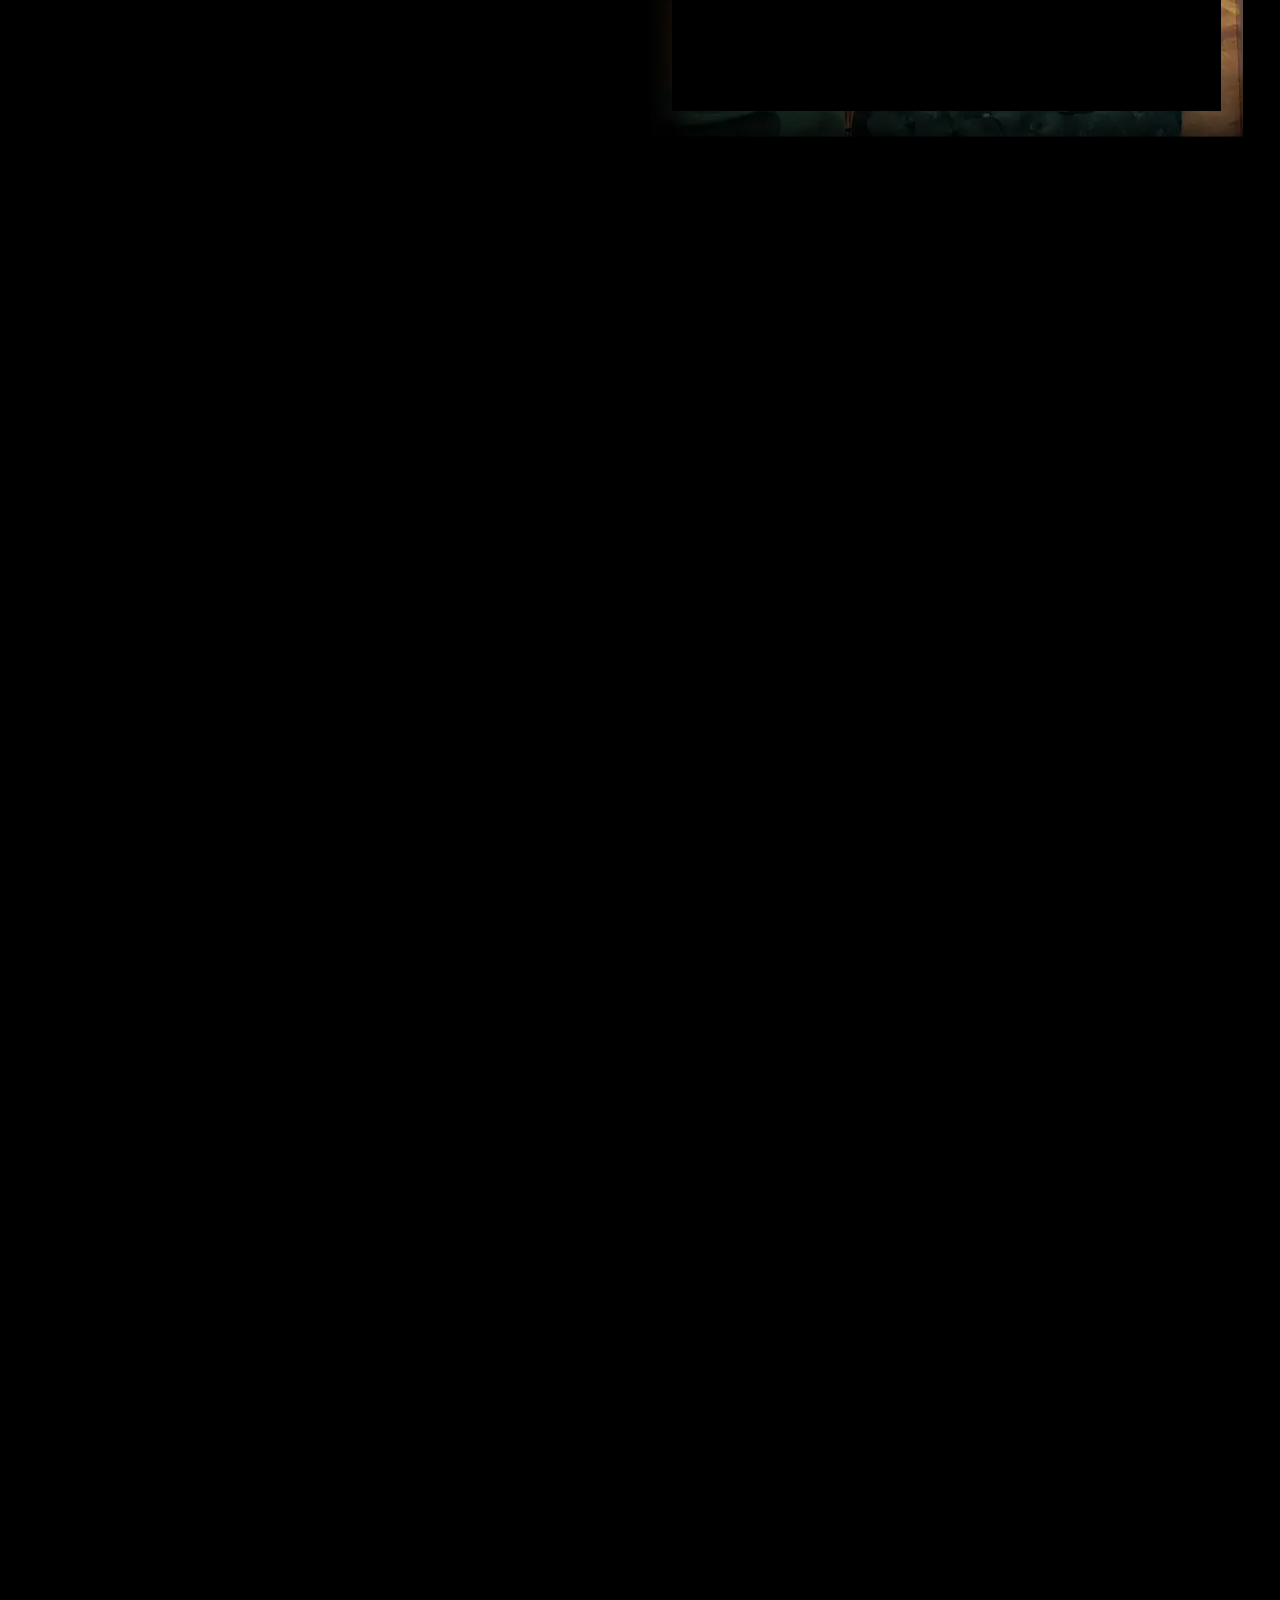
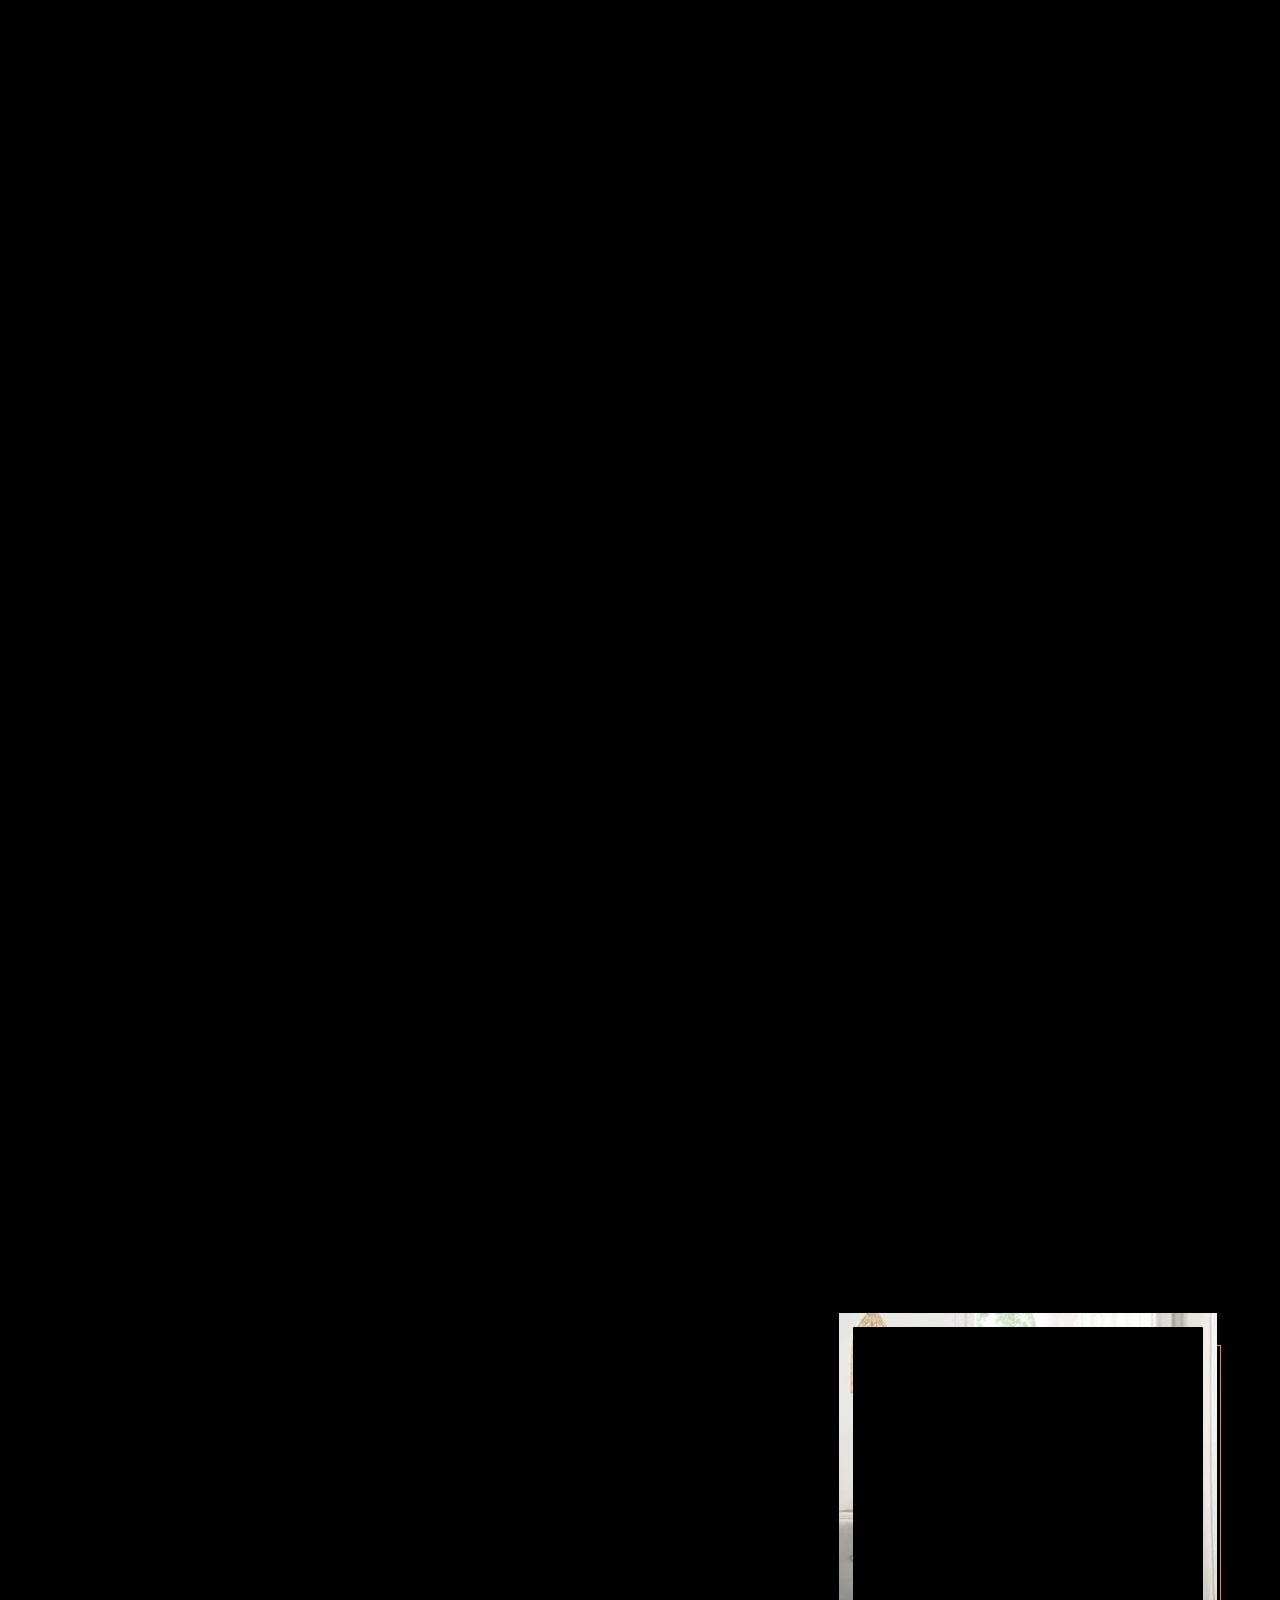
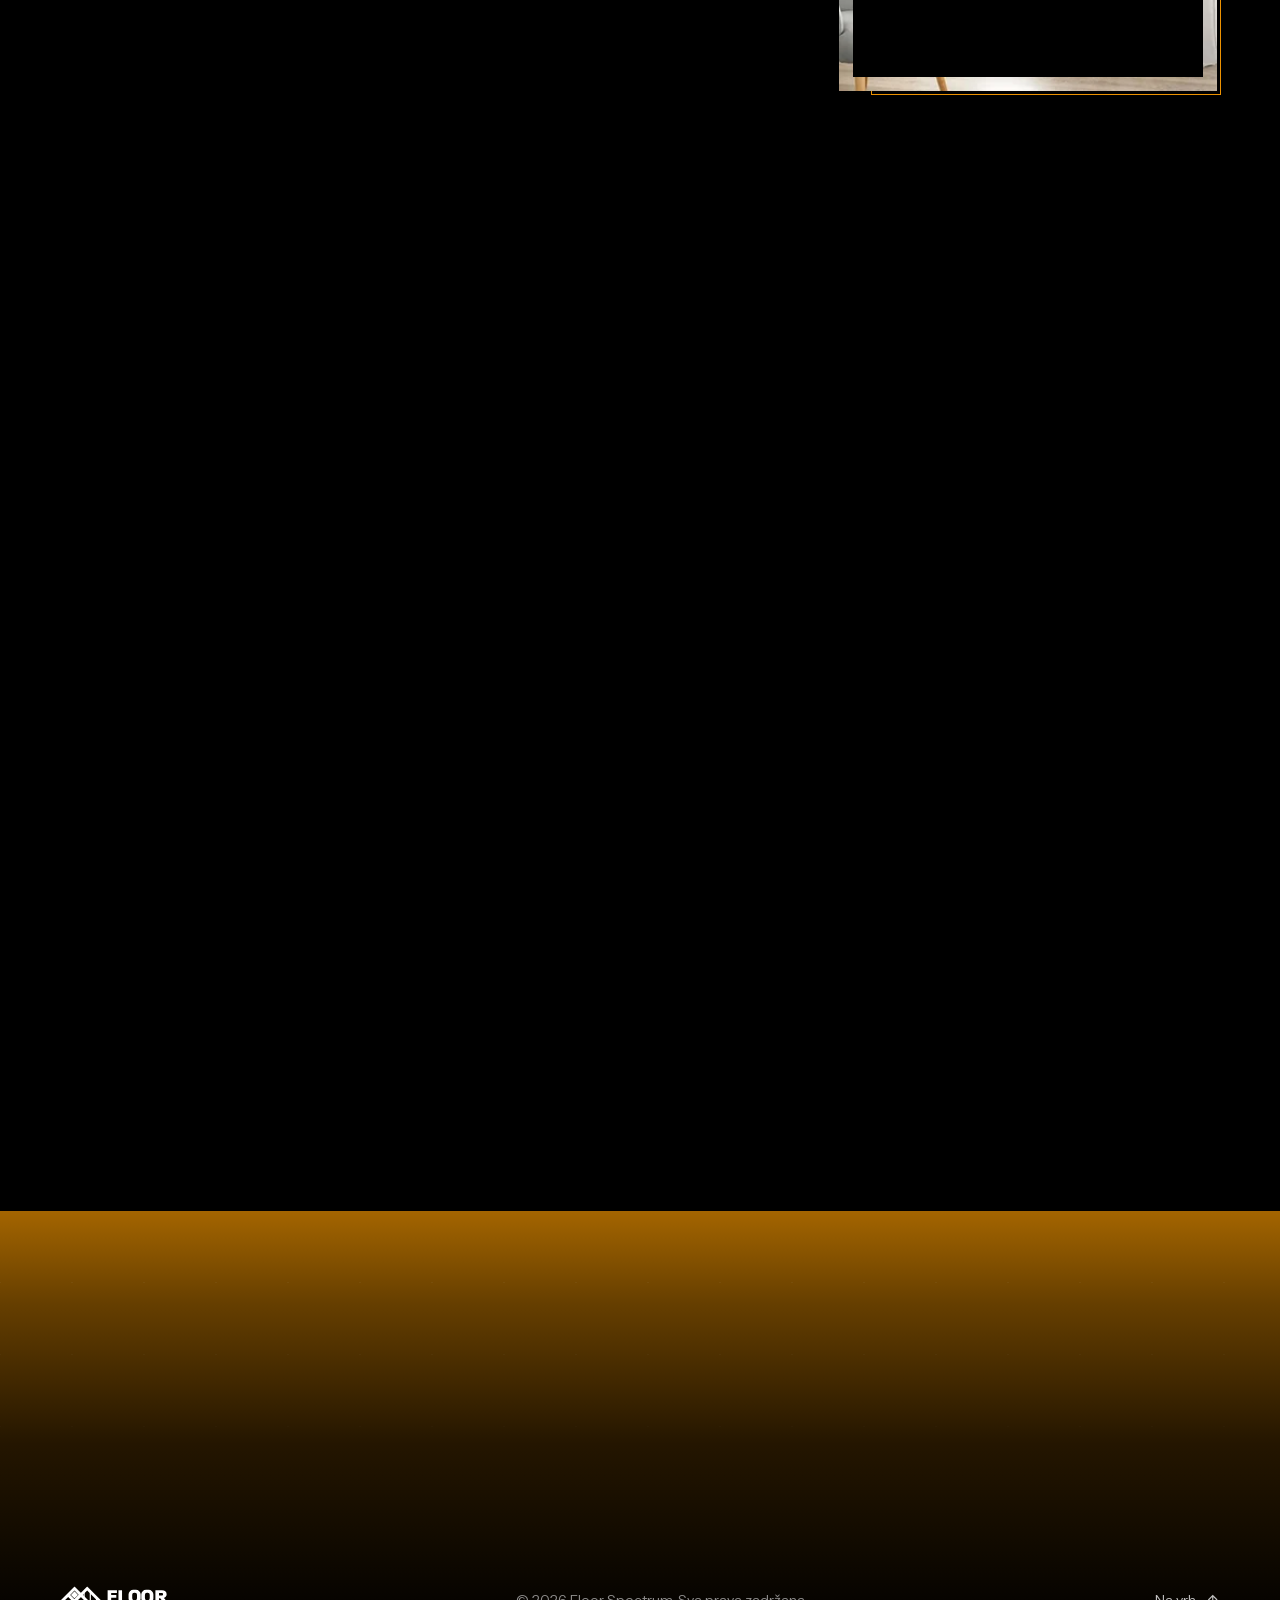
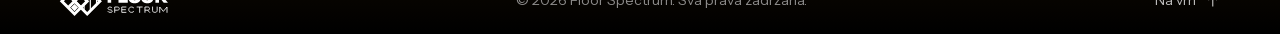
==== commit 5a49f874: "Write company name as Floor Spectrum - Use two words in page title, meta tags, structured data, alt " ====
--- a/index.html
+++ b/index.html
@@ -3,22 +3,22 @@
   <head>
     <meta charset="UTF-8">
     <meta name="viewport" content="width=device-width, initial-scale=1, viewport-fit=cover">
-    <title>Floorspectrum — Prodaja, ugradnja i održavanje podova</title>
-    <meta name="description" content="Floorspectrum — Profesionalna ugradnja, prodaja i održavanje podova. Laminat, deking, tepisi, veštačka trava i pletni vinil, mašinsko čišćenje i show room u ulici Kralja Mihaila Zetskog 2, Beograd. Sve na jednom mestu.">
+    <title>Floor Spectrum — Prodaja, ugradnja i održavanje podova</title>
+    <meta name="description" content="Floor Spectrum — Profesionalna ugradnja, prodaja i održavanje podova. Laminat, deking, tepisi, veštačka trava i pletni vinil, mašinsko čišćenje i show room u ulici Kralja Mihaila Zetskog 2, Beograd. Sve na jednom mestu.">
     <meta name="theme-color" content="#000000">
     <meta name="color-scheme" content="dark">
     <link rel="canonical" href="https://floorspectrum.rs/">
 
     <meta property="og:type" content="website">
     <meta property="og:locale" content="sr_RS">
-    <meta property="og:site_name" content="Floorspectrum">
-    <meta property="og:title" content="Floorspectrum — Prodaja, ugradnja i održavanje podova">
+    <meta property="og:site_name" content="Floor Spectrum">
+    <meta property="og:title" content="Floor Spectrum — Prodaja, ugradnja i održavanje podova">
     <meta property="og:description" content="Laminat, deking, tepisi, veštačka trava i pletni vinil — Profesionalna ugradnja, prodaja i održavanje podova, sve na jednom mestu.">
     <meta property="og:url" content="https://floorspectrum.rs/">
     <meta property="og:image" content="https://floorspectrum.rs/assets/img/og-image.jpg">
     <meta property="og:image:width" content="1200">
     <meta property="og:image:height" content="630">
-    <meta property="og:image:alt" content="Floorspectrum — podovi, sve na jednom mestu">
+    <meta property="og:image:alt" content="Floor Spectrum — podovi, sve na jednom mestu">
     <meta name="twitter:card" content="summary_large_image">
 
     <link rel="icon" href="favicon.ico" sizes="16x16 32x32 48x48">
@@ -54,7 +54,7 @@
       {
         "@context": "https://schema.org",
         "@type": "HomeAndConstructionBusiness",
-        "name": "Floorspectrum",
+        "name": "Floor Spectrum",
         "url": "https://floorspectrum.rs/",
         "logo": "https://floorspectrum.rs/assets/img/logo-512.png",
         "image": "https://floorspectrum.rs/assets/img/og-image.jpg",
@@ -139,7 +139,7 @@
     <!-- ============ HEADER ============ -->
     <header class="site-header" id="siteHeader">
       <div class="site-header__inner container">
-        <a class="brand" href="#pocetna" aria-label="Floorspectrum — početna">
+        <a class="brand" href="#pocetna" aria-label="Floor Spectrum — početna">
           <img class="brand__logo" src="assets/img/floorLogo.png" width="84" height="90" alt="" decoding="async" fetchpriority="high">
         </a>
 
@@ -307,7 +307,7 @@
           <div class="panel about__panel" data-reveal>
             <p class="eyebrow"><span class="eyebrow__num">02</span>Ko smo mi</p>
             <h2 class="h2" id="onamaTitle">O nama</h2>
-            <p class="lead">Naša firma Floorspectrum je posvećena kvalitetu i inovacijama u svetu podova.</p>
+            <p class="lead">Naša firma Floor Spectrum je posvećena kvalitetu i inovacijama u svetu podova.</p>
             <p>Od izbora materijala u našem <span class="nowrap">show room-u</span>, preko precizne ugradnje, do redovnog održavanja i mašinskog čišćenja — vodimo svaki projekat od početka do kraja, sa istom pažnjom prema detalju.</p>
             <ul class="checklist" role="list">
               <li><svg class="icon" aria-hidden="true"><use href="#i-check"/></svg>Pažljivo odabrani, kvalitetni materijali</li>
@@ -482,16 +482,16 @@
           </div>
 
           <div class="showroom__map" data-reveal style="--d: 1">
-            <iframe title="Lokacija Floorspectrum show room-a na Google mapi: Kralja Mihaila Zetskog 2"
+            <iframe title="Lokacija Floor Spectrum show room-a na Google mapi: Kralja Mihaila Zetskog 2"
               src="https://maps.google.com/maps?q=Kralja%20Mihaila%20Zetskog%202%2C%2011273%20Batajnica%2C%20Beograd&amp;hl=sr-Latn&amp;z=16&amp;output=embed"
               loading="lazy" referrerpolicy="no-referrer-when-downgrade" allowfullscreen></iframe>
           </div>
 
           <div class="slideshow" id="slideshow" data-reveal style="--d: 2" role="region" aria-roledescription="galerija" aria-label="Show room galerija">
             <div class="slideshow__viewport">
-              <img class="slideshow__img is-active" src="assets/img/showroom-spolja-1000.webp" srcset="assets/img/showroom-spolja-600.webp 600w, assets/img/showroom-spolja-1000.webp 1000w, assets/img/showroom-spolja-1400.webp 1400w" sizes="(min-width: 901px) 44vw, 46vw" width="1000" height="1333" loading="lazy" decoding="async" alt="Floorspectrum show room spolja, ulaz sa natpisom">
-              <img class="slideshow__img" src="assets/img/showroom-enterijer-1-1000.webp" srcset="assets/img/showroom-enterijer-1-600.webp 600w, assets/img/showroom-enterijer-1-1000.webp 1000w, assets/img/showroom-enterijer-1-1400.webp 1400w" sizes="(min-width: 901px) 44vw, 46vw" width="1000" height="1333" loading="lazy" decoding="async" alt="Unutrašnjost Floorspectrum show room-a sa logom i podom u šari riblje kosti">
-              <img class="slideshow__img" src="assets/img/showroom-enterijer-2-1000.webp" srcset="assets/img/showroom-enterijer-2-600.webp 600w, assets/img/showroom-enterijer-2-1000.webp 1000w, assets/img/showroom-enterijer-2-1400.webp 1400w" sizes="(min-width: 901px) 44vw, 46vw" width="1000" height="1333" loading="lazy" decoding="async" alt="Zid sa Floorspectrum logom i sto sa uzorcima u show room-u">
+              <img class="slideshow__img is-active" src="assets/img/showroom-spolja-1000.webp" srcset="assets/img/showroom-spolja-600.webp 600w, assets/img/showroom-spolja-1000.webp 1000w, assets/img/showroom-spolja-1400.webp 1400w" sizes="(min-width: 901px) 44vw, 46vw" width="1000" height="1333" loading="lazy" decoding="async" alt="Floor Spectrum show room spolja, ulaz sa natpisom">
+              <img class="slideshow__img" src="assets/img/showroom-enterijer-1-1000.webp" srcset="assets/img/showroom-enterijer-1-600.webp 600w, assets/img/showroom-enterijer-1-1000.webp 1000w, assets/img/showroom-enterijer-1-1400.webp 1400w" sizes="(min-width: 901px) 44vw, 46vw" width="1000" height="1333" loading="lazy" decoding="async" alt="Unutrašnjost Floor Spectrum show room-a sa logom i podom u šari riblje kosti">
+              <img class="slideshow__img" src="assets/img/showroom-enterijer-2-1000.webp" srcset="assets/img/showroom-enterijer-2-600.webp 600w, assets/img/showroom-enterijer-2-1000.webp 1000w, assets/img/showroom-enterijer-2-1400.webp 1400w" sizes="(min-width: 901px) 44vw, 46vw" width="1000" height="1333" loading="lazy" decoding="async" alt="Zid sa Floor Spectrum logom i sto sa uzorcima u show room-u">
               <img class="slideshow__img" src="assets/img/showroom-enterijer-3-1000.webp" srcset="assets/img/showroom-enterijer-3-600.webp 600w, assets/img/showroom-enterijer-3-1000.webp 1000w, assets/img/showroom-enterijer-3-1400.webp 1400w" sizes="(min-width: 901px) 44vw, 46vw" width="1000" height="1333" loading="lazy" decoding="async" alt="Uzorci zidnih panela i tekstila u show room-u">
               <img class="slideshow__img" src="assets/img/showroom-enterijer-4-1000.webp" srcset="assets/img/showroom-enterijer-4-600.webp 600w, assets/img/showroom-enterijer-4-1000.webp 1000w, assets/img/showroom-enterijer-4-1400.webp 1400w" sizes="(min-width: 901px) 44vw, 46vw" width="1000" height="1333" loading="lazy" decoding="async" alt="Police sa katalozima i uzorcima podova u show room-u">
             </div>
@@ -558,10 +558,10 @@
 
       <div class="container">
         <div class="footer__bottom">
-          <a class="footer__brand" href="#pocetna" aria-label="Floorspectrum — na vrh stranice">
+          <a class="footer__brand" href="#pocetna" aria-label="Floor Spectrum — na vrh stranice">
             <svg viewBox="-0.5 -0.5 211 58" aria-hidden="true"><use href="#logo-horizontal"/></svg>
           </a>
-          <p class="footer__copy">© <span id="year">2025</span> Floorspectrum. Sva prava zadržana.</p>
+          <p class="footer__copy">© <span id="year">2025</span> Floor Spectrum. Sva prava zadržana.</p>
           <a class="footer__top-link" href="#pocetna">Na vrh<svg class="icon" aria-hidden="true"><use href="#i-arrow-up"/></svg></a>
         </div>
       </div>
--- a/css/styles.css
+++ b/css/styles.css
@@ -1,5 +1,5 @@
 ﻿/* ==========================================================================
-   Floorspectrum — styles
+   Floor Spectrum — styles
    Design language: black canvas · white display serif · translucent grey
    panels · orange section rules · amber footer · 45° tile geometry.
    ========================================================================== */
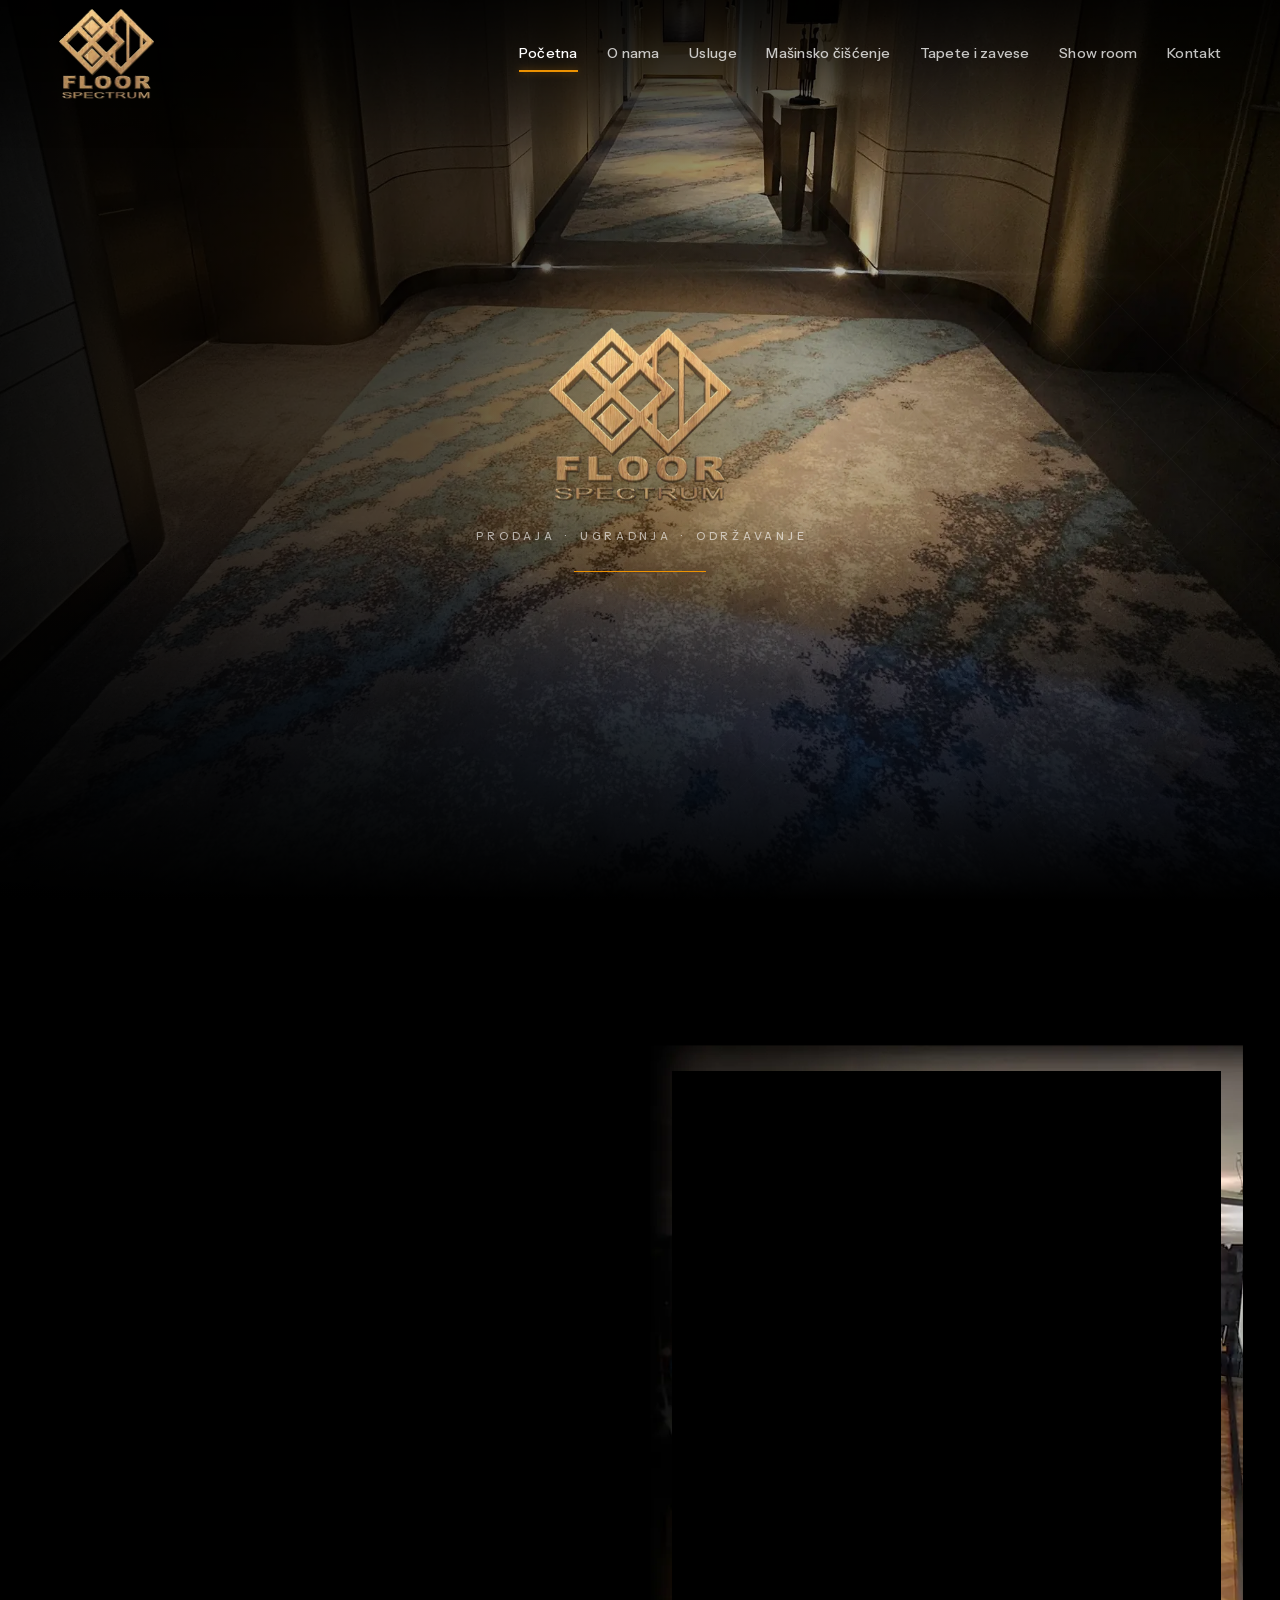
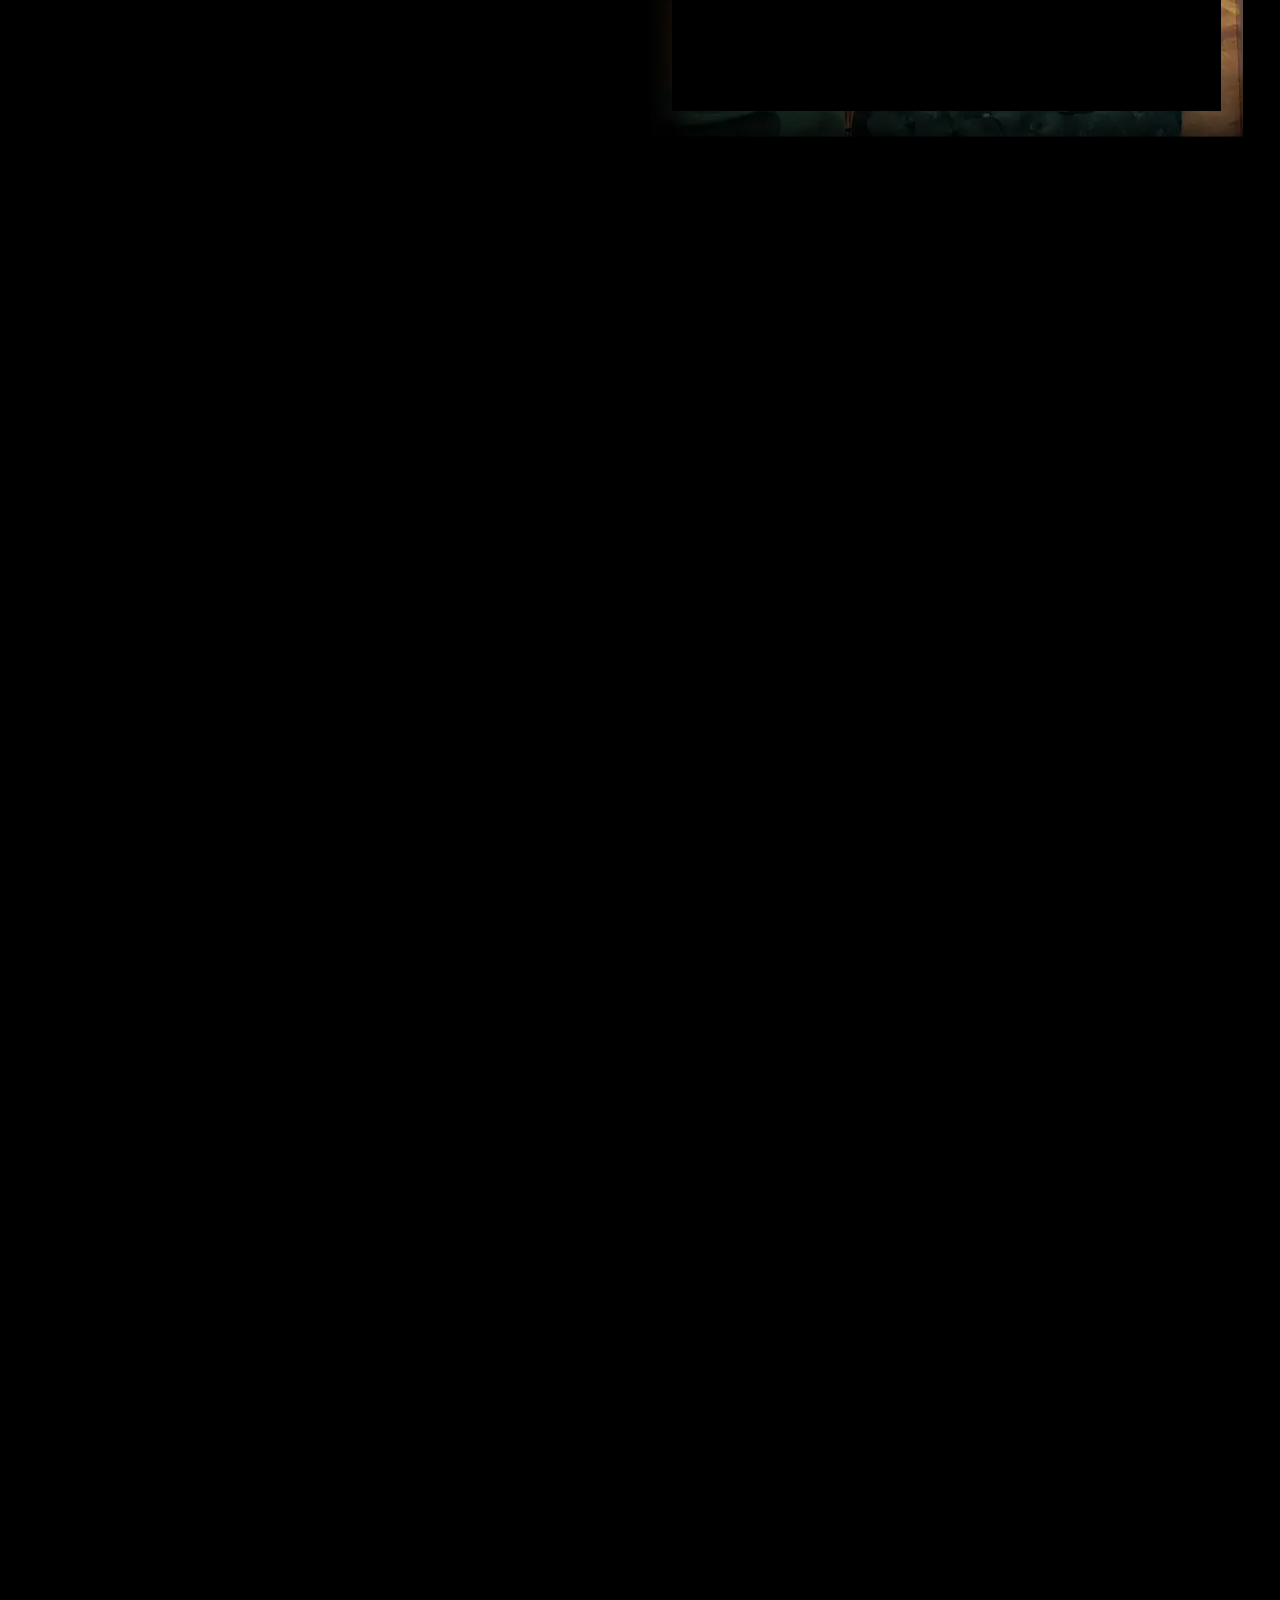
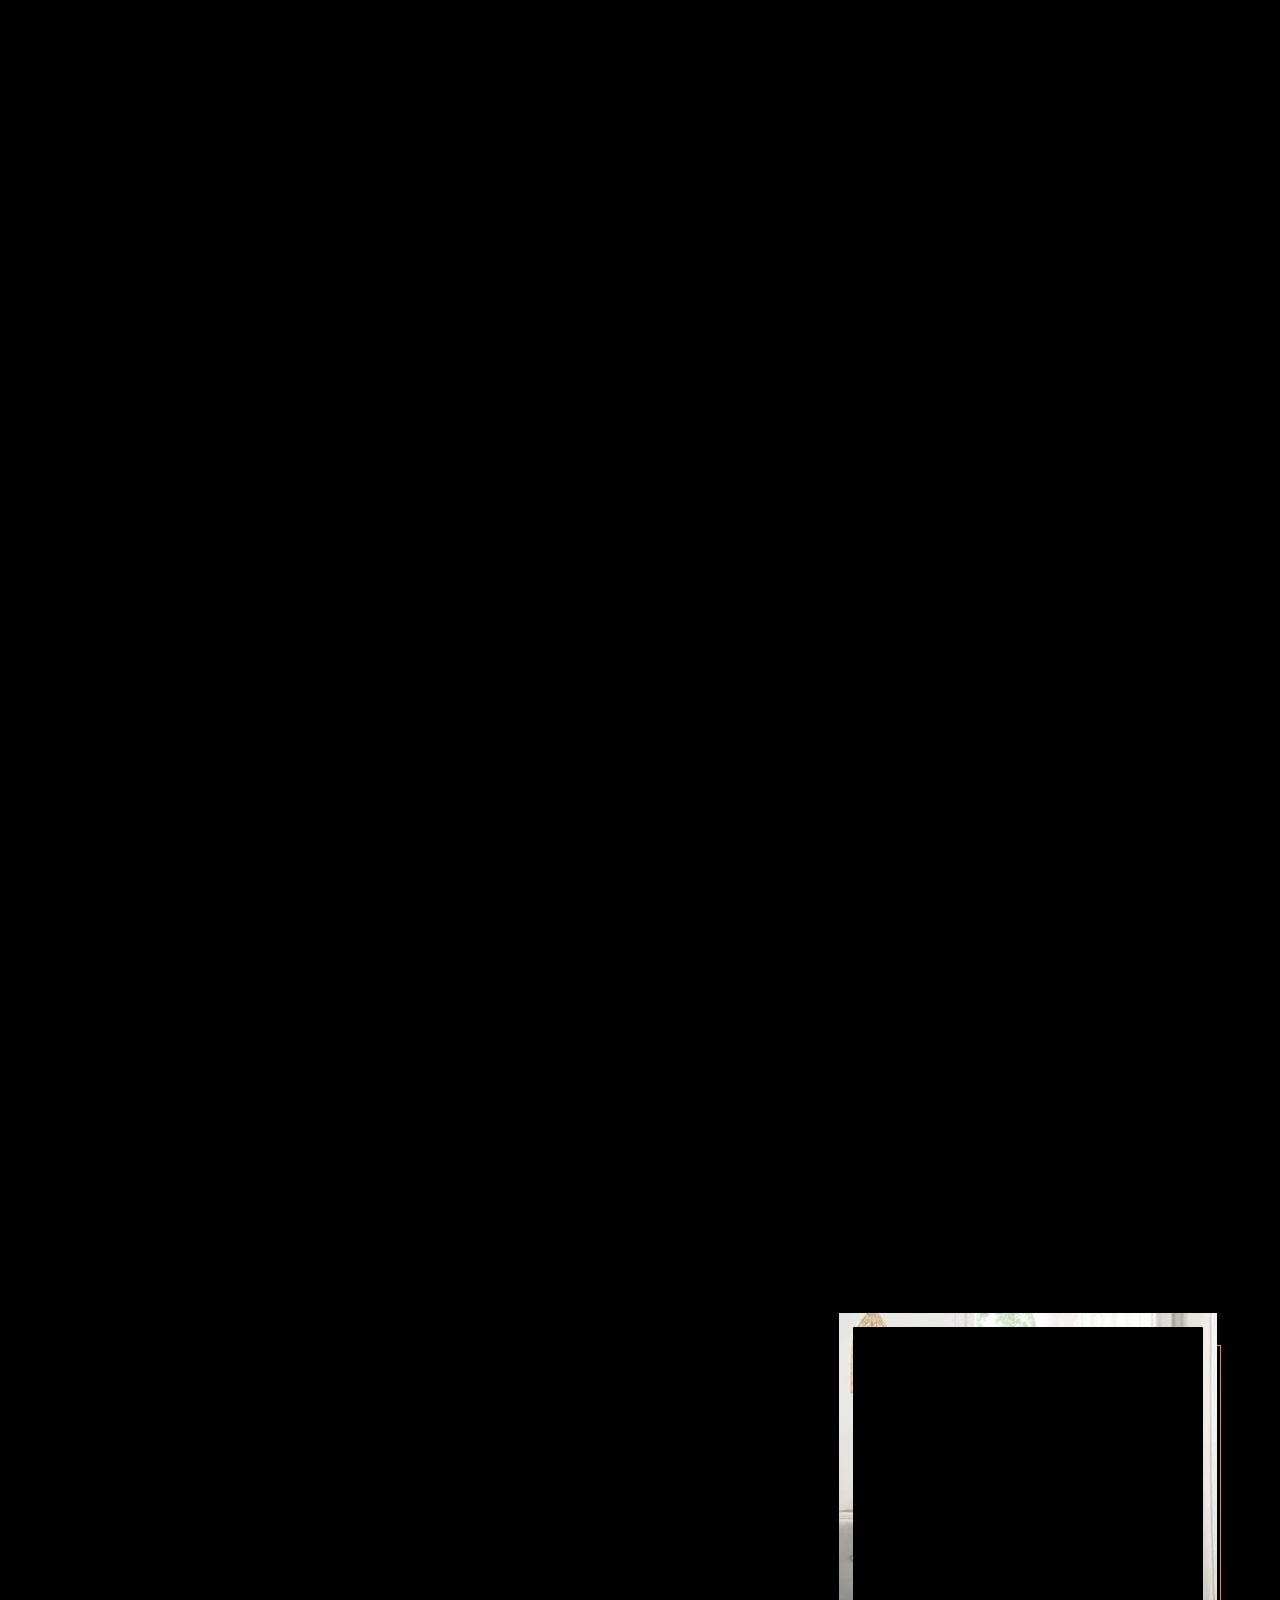
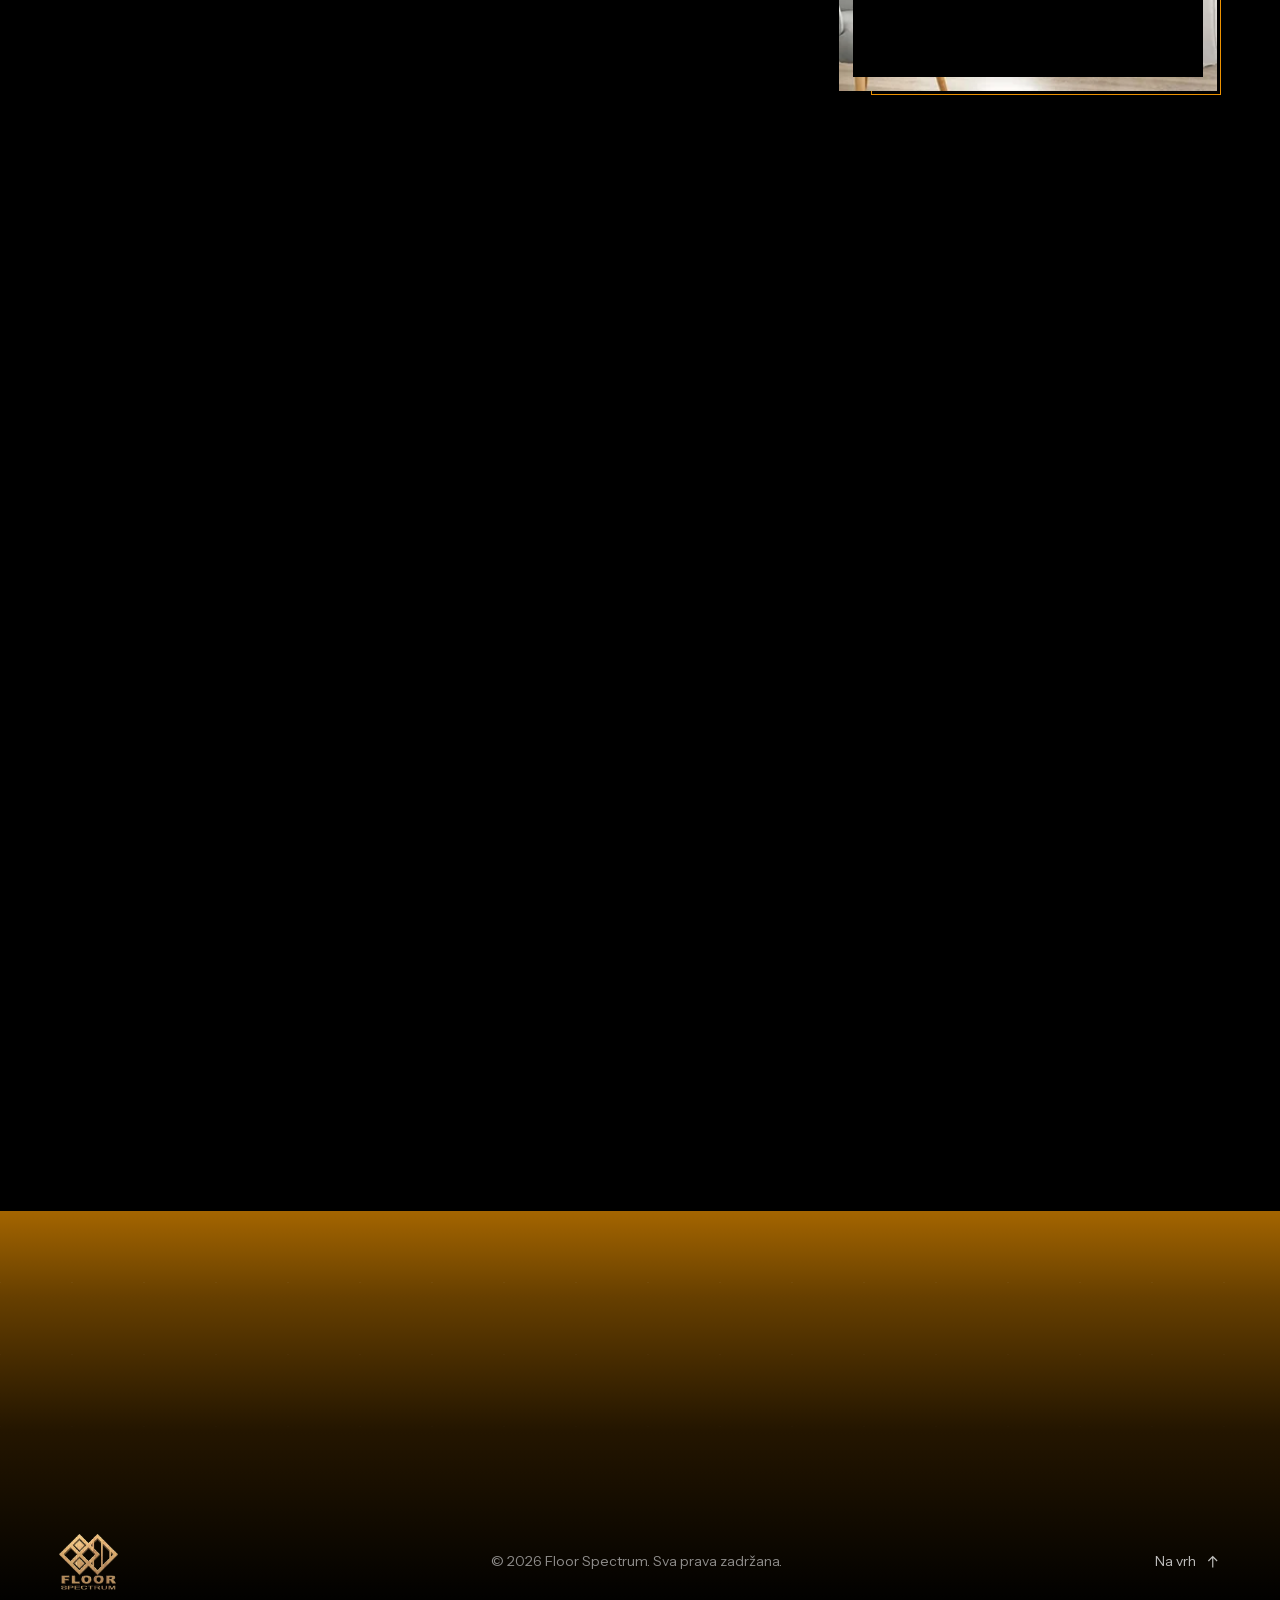
==== commit a9a19ec2: "Update products, new logo, contact icons and touch gestures - Products renamed to Proizvodi: 13 item" ====
--- a/index.html
+++ b/index.html
@@ -121,14 +121,7 @@
       <div class="intro__stage">
         <div class="intro__glow"></div>
         <div class="intro__logo">
-          <svg class="intro__svg" viewBox="-0.5 -0.5 83.5 90" xmlns="http://www.w3.org/2000/svg" shape-rendering="geometricPrecision">
-            <g class="intro__lines" fill="none" stroke="currentColor" stroke-width="0.6">
-              <path pathLength="1" transform="rotate(45 29 28.5)" d="M29 8.35H49.15V48.65H8.85V8.35Z"/>
-              <path pathLength="1" transform="rotate(45 53.54 28.5)" d="M53.54 8.35H73.69V48.65H33.39V8.35Z"/>
-            </g>
-            <g class="intro__mark"><use href="#logo-mark-g"/></g>
-            <g class="intro__word"><use href="#logo-word-g"/></g>
-          </svg>
+          <img class="intro__img" src="assets/img/logo-floor-spectrum-270.webp" width="287" height="270" alt="" decoding="async">
           <span class="intro__sheen"></span>
         </div>
         <p class="intro__tagline">Prodaja&ensp;·&ensp;Ugradnja&ensp;·&ensp;Održavanje</p>
@@ -140,7 +133,7 @@
     <header class="site-header" id="siteHeader">
       <div class="site-header__inner container">
         <a class="brand" href="#pocetna" aria-label="Floor Spectrum — početna">
-          <img class="brand__logo" src="assets/img/floorLogo.png" width="84" height="90" alt="" decoding="async" fetchpriority="high">
+          <img class="brand__logo" src="assets/img/logo-floor-spectrum-180.webp" srcset="assets/img/logo-floor-spectrum-180.webp 2x, assets/img/logo-floor-spectrum-270.webp 3x" width="96" height="90" alt="" decoding="async" fetchpriority="high">
         </a>
 
         <nav class="nav" aria-label="Glavna navigacija">
@@ -191,8 +184,8 @@
       <section class="hero" id="pocetna" aria-labelledby="heroKicker">
         <div class="hero__media" aria-hidden="true">
           <img class="hero__bg is-active" id="heroBgA"
-            src="assets/img/hero-parket-land-1200.webp"
-            srcset="assets/img/hero-parket-800.webp 800w, assets/img/hero-parket-land-1200.webp 1200w, assets/img/hero-parket-land-1920.webp 1920w"
+            src="assets/img/hero-tepison-land-1200.webp"
+            srcset="assets/img/hero-tepison-800.webp 800w, assets/img/hero-tepison-land-1200.webp 1200w, assets/img/hero-tepison-land-1920.webp 1920w"
             sizes="(orientation: portrait) 50vw, 100vw"
             alt="" width="1920" height="864" decoding="async">
           <img class="hero__bg" id="heroBgB" src="[data-uri]" alt="" width="1920" height="864" decoding="async">
@@ -210,9 +203,9 @@
           <div class="hero__content">
             <h1 class="hero__kicker eyebrow" id="heroKicker" data-reveal>Profesionalna ugradnja, prodaja i održavanje podova</h1>
             <p class="hero__title" data-reveal style="--d: 1">
-              <span class="hero__title-mask"><span class="hero__title-text" id="heroTitle">Parket</span></span>
+              <span class="hero__title-mask"><span class="hero__title-text" id="heroTitle">Tepison</span></span>
             </p>
-            <p class="hero__desc" id="heroDesc" data-reveal style="--d: 2">Prirodni drveni parket unosi toplinu i eleganciju u prostor i traje decenijama.</p>
+            <p class="hero__desc" id="heroDesc" data-reveal style="--d: 2">Tepison donosi toplinu i udobnost u svaki prostor, savršen za stvaranje prijatne atmosfere.</p>
             <div class="hero__actions" data-reveal style="--d: 3">
               <a class="btn btn--primary" href="#kontakt">
                 <span>Zatražite ponudu</span><svg class="icon" aria-hidden="true"><use href="#i-arrow"/></svg>
@@ -223,38 +216,20 @@
             </div>
 
             <div class="materials" data-reveal style="--d: 4">
-              <p class="materials__label" id="materialsLabel">Materijali</p>
+              <p class="materials__label" id="materialsLabel">Proizvodi</p>
               <ul class="materials__list" role="list" aria-labelledby="materialsLabel" id="materialsList">
                 <li><button type="button" class="materials__btn is-active" aria-pressed="true"
-                  data-key="parket" data-title="Parket"
+                  data-key="tepison" data-title="Tepison"
+                  data-desc="Tepison donosi toplinu i udobnost u svaki prostor, savršen za stvaranje prijatne atmosfere."
+                  data-srcset="assets/img/hero-tepison-800.webp 800w, assets/img/hero-tepison-land-1200.webp 1200w, assets/img/hero-tepison-land-1920.webp 1920w"
+                  data-sizes="(orientation: portrait) 50vw, 100vw"
+                  data-tile="assets/img/tile-tepison-160.webp 160w, assets/img/tile-tepison-320.webp 320w, assets/img/tile-tepison-560.webp 560w">Tepison<span class="materials__progress" aria-hidden="true"></span></button></li>
+                <li><button type="button" class="materials__btn" aria-pressed="false"
+                  data-key="parket" data-title="Višeslojni parket"
                   data-desc="Prirodni drveni parket unosi toplinu i eleganciju u prostor i traje decenijama."
                   data-srcset="assets/img/hero-parket-800.webp 800w, assets/img/hero-parket-land-1200.webp 1200w, assets/img/hero-parket-land-1920.webp 1920w"
                   data-sizes="(orientation: portrait) 50vw, 100vw"
-                  data-tile="assets/img/tile-parket-160.webp 160w, assets/img/tile-parket-320.webp 320w, assets/img/tile-parket-560.webp 560w">Parket<span class="materials__progress" aria-hidden="true"></span></button></li>
-                <li><button type="button" class="materials__btn" aria-pressed="false"
-                  data-key="tepison" data-title="Tepison"
-                  data-desc="Tepison donosi toplinu i udobnost u svaki prostor, savršen za stvaranje prijatne atmosfere."
-                  data-srcset="assets/img/hero-tepih-800.webp 800w, assets/img/hero-tepih-land-1200.webp 1200w"
-                  data-sizes="(orientation: portrait) 50vw, 100vw"
-                  data-tile="assets/img/tile-tepih-160.webp 160w, assets/img/tile-tepih-320.webp 320w, assets/img/tile-tepih-540.webp 540w">Tepison<span class="materials__progress" aria-hidden="true"></span></button></li>
-                <li><button type="button" class="materials__btn" aria-pressed="false"
-                  data-key="tepisi-po-meri" data-title="Tepisi po meri"
-                  data-desc="Izaberite model iz naše ponude, a mi ćemo ga iskrojiti prema merama vašeg prostora."
-                  data-srcset="assets/img/hero-tepisi-po-meri-800.webp 800w, assets/img/hero-tepisi-po-meri-land-1200.webp 1200w, assets/img/hero-tepisi-po-meri-land-1920.webp 1920w"
-                  data-sizes="(orientation: portrait) 50vw, 100vw"
-                  data-tile="assets/img/tile-tepisi-po-meri-160.webp 160w, assets/img/tile-tepisi-po-meri-320.webp 320w, assets/img/tile-tepisi-po-meri-560.webp 560w">Tepisi po meri<span class="materials__progress" aria-hidden="true"></span></button></li>
-                <li><button type="button" class="materials__btn" aria-pressed="false"
-                  data-key="spc" data-title="SPC"
-                  data-desc="SPC podovi su kruti, vodootporni i izuzetno otporni na habanje, idealni i za kuhinje i kupatila."
-                  data-srcset="assets/img/hero-spc-800.webp 800w, assets/img/hero-spc-land-1200.webp 1200w, assets/img/hero-spc-land-1920.webp 1920w"
-                  data-sizes="(orientation: portrait) 50vw, 100vw"
-                  data-tile="assets/img/tile-spc-160.webp 160w, assets/img/tile-spc-320.webp 320w, assets/img/tile-spc-560.webp 560w">SPC<span class="materials__progress" aria-hidden="true"></span></button></li>
-                <li><button type="button" class="materials__btn" aria-pressed="false"
-                  data-key="lvt" data-title="LVT"
-                  data-desc="LVT luksuzne vinilne ploče verno imitiraju drvo, tihe su i prijatne pod nogom."
-                  data-srcset="assets/img/hero-lvt-800.webp 800w, assets/img/hero-lvt-land-1200.webp 1200w, assets/img/hero-lvt-land-1920.webp 1920w"
-                  data-sizes="(orientation: portrait) 50vw, 100vw"
-                  data-tile="assets/img/tile-lvt-160.webp 160w, assets/img/tile-lvt-320.webp 320w, assets/img/tile-lvt-560.webp 560w">LVT<span class="materials__progress" aria-hidden="true"></span></button></li>
+                  data-tile="assets/img/tile-parket-160.webp 160w, assets/img/tile-parket-320.webp 320w, assets/img/tile-parket-560.webp 560w">Višeslojni parket<span class="materials__progress" aria-hidden="true"></span></button></li>
                 <li><button type="button" class="materials__btn" aria-pressed="false"
                   data-key="laminat" data-title="Laminat"
                   data-desc="Naš laminat je savršen izbor za svaki dom, pružajući izvanrednu otpornost i estetiku."
@@ -264,21 +239,64 @@
                 <li><button type="button" class="materials__btn" aria-pressed="false"
                   data-key="deking" data-title="Deking"
                   data-desc="Dekorativni drveni podovi koji donose prirodnu lepotu u vaš prostor."
-                  data-srcset="assets/img/hero-deking-800.webp 800w, assets/img/hero-deking-land-1200.webp 1200w"
+                  data-srcset="assets/img/hero-deking-800.webp 800w, assets/img/hero-deking-land-1200.webp 1200w, assets/img/hero-deking-land-1920.webp 1920w"
                   data-sizes="(orientation: portrait) 50vw, 100vw"
                   data-tile="assets/img/tile-deking-160.webp 160w, assets/img/tile-deking-320.webp 320w, assets/img/tile-deking-560.webp 560w">Deking<span class="materials__progress" aria-hidden="true"></span></button></li>
+                <li><button type="button" class="materials__btn" aria-pressed="false"
+                  data-key="tekstilne-ploce" data-title="Tekstilne ploče"
+                  data-desc="Tekstilne ploče su praktično rešenje za kancelarije i poslovne prostore: tihe, otporne i lake za zamenu."
+                  data-srcset="assets/img/hero-tekstilne-ploce-800.webp 800w, assets/img/hero-tekstilne-ploce-land-1200.webp 1200w"
+                  data-sizes="(orientation: portrait) 50vw, 100vw"
+                  data-tile="assets/img/tile-tekstilne-ploce-160.webp 160w, assets/img/tile-tekstilne-ploce-320.webp 320w, assets/img/tile-tekstilne-ploce-560.webp 560w">Tekstilne ploče<span class="materials__progress" aria-hidden="true"></span></button></li>
+                <li><button type="button" class="materials__btn" aria-pressed="false"
+                  data-key="lvt" data-title="LVT – luksuzne vinil ploče"
+                  data-desc="LVT luksuzne vinilne ploče verno imitiraju drvo, tihe su i prijatne pod nogom."
+                  data-srcset="assets/img/hero-lvt-800.webp 800w, assets/img/hero-lvt-land-1200.webp 1200w, assets/img/hero-lvt-land-1920.webp 1920w"
+                  data-sizes="(orientation: portrait) 50vw, 100vw"
+                  data-tile="assets/img/tile-lvt-160.webp 160w, assets/img/tile-lvt-320.webp 320w, assets/img/tile-lvt-560.webp 560w">LVT – luksuzne vinil ploče<span class="materials__progress" aria-hidden="true"></span></button></li>
+                <li><button type="button" class="materials__btn" aria-pressed="false"
+                  data-key="spc" data-title="SPC"
+                  data-desc="SPC podovi su kruti, vodootporni i izuzetno otporni na habanje, idealni i za kuhinje i kupatila."
+                  data-srcset="assets/img/hero-spc-800.webp 800w, assets/img/hero-spc-land-1200.webp 1200w, assets/img/hero-spc-land-1920.webp 1920w"
+                  data-sizes="(orientation: portrait) 50vw, 100vw"
+                  data-tile="assets/img/tile-spc-160.webp 160w, assets/img/tile-spc-320.webp 320w, assets/img/tile-spc-560.webp 560w">SPC<span class="materials__progress" aria-hidden="true"></span></button></li>
+                <li class="materials__break" aria-hidden="true"></li>
                 <li><button type="button" class="materials__btn" aria-pressed="false"
                   data-key="trava" data-title="Veštačka trava"
                   data-desc="Veštačka trava je idealna za stvaranje zelenih površina bez brige o održavanju."
-                  data-srcset="assets/img/hero-trava-800.webp 800w, assets/img/hero-trava-1024.webp 1024w"
-                  data-sizes="100vw"
+                  data-srcset="assets/img/hero-trava-800.webp 800w, assets/img/hero-trava-land-1200.webp 1086w"
+                  data-sizes="(orientation: portrait) 50vw, 100vw"
                   data-tile="assets/img/tile-trava-160.webp 160w, assets/img/tile-trava-320.webp 320w, assets/img/tile-trava-560.webp 560w">Veštačka trava<span class="materials__progress" aria-hidden="true"></span></button></li>
                 <li><button type="button" class="materials__btn" aria-pressed="false"
-                  data-key="vinil" data-title="Pletni vinil"
-                  data-desc="Pletni vinil je savršen izbor za unutrašnje i spoljašnje prostore, pružajući otpornost i stil."
-                  data-srcset="assets/img/hero-vinil-800.webp 800w, assets/img/hero-vinil-land-1200.webp 1200w"
-                  data-sizes="(orientation: portrait) 50vw, 100vw"
-                  data-tile="assets/img/tile-vinil-160.webp 160w, assets/img/tile-vinil-320.webp 320w, assets/img/tile-vinil-560.webp 560w">Pletni vinil<span class="materials__progress" aria-hidden="true"></span></button></li>
+                  data-key="tepisi-po-meri" data-title="Tepisi po meri"
+                  data-desc="Izaberite model iz naše ponude, a mi ćemo ga iskrojiti prema merama vašeg prostora."
+                  data-srcset="assets/img/hero-tepisi-po-meri-800.webp 800w, assets/img/hero-tepisi-po-meri-land-1200.webp 1200w"
+                  data-sizes="(orientation: portrait) 50vw, 100vw"
+                  data-tile="assets/img/tile-tepisi-po-meri-160.webp 160w, assets/img/tile-tepisi-po-meri-320.webp 320w, assets/img/tile-tepisi-po-meri-560.webp 560w">Tepisi po meri<span class="materials__progress" aria-hidden="true"></span></button></li>
+                <li><button type="button" class="materials__btn" aria-pressed="false"
+                  data-key="pleteni-vinil" data-title="Pleteni vinil"
+                  data-desc="Pleteni vinil je savršen izbor za unutrašnje i spoljašnje prostore, pružajući otpornost i stil."
+                  data-srcset="assets/img/hero-pleteni-vinil-800.webp 800w, assets/img/hero-pleteni-vinil-land-1200.webp 1200w, assets/img/hero-pleteni-vinil-land-1920.webp 1920w"
+                  data-sizes="(orientation: portrait) 50vw, 100vw"
+                  data-tile="assets/img/tile-pleteni-vinil-160.webp 160w, assets/img/tile-pleteni-vinil-320.webp 320w, assets/img/tile-pleteni-vinil-560.webp 560w">Pleteni vinil<span class="materials__progress" aria-hidden="true"></span></button></li>
+                <li><button type="button" class="materials__btn" aria-pressed="false"
+                  data-key="cubu" data-title="CUBU lajsne"
+                  data-desc="CUBU lajsne daju završni detalj svakom podu, u širokom izboru boja i završnih obrada."
+                  data-srcset="assets/img/hero-cubu-800.webp 800w, assets/img/hero-cubu-land-1200.webp 1080w"
+                  data-sizes="(orientation: portrait) 50vw, 100vw"
+                  data-tile="assets/img/tile-cubu-160.webp 160w, assets/img/tile-cubu-320.webp 320w, assets/img/tile-cubu-560.webp 560w">CUBU lajsne<span class="materials__progress" aria-hidden="true"></span></button></li>
+                <li><button type="button" class="materials__btn" aria-pressed="false"
+                  data-key="tapete-zavese" data-title="Tapete i zavese po meri"
+                  data-desc="Zidne tapete i zavese po meri upotpunjuju enterijer i daju mu poseban karakter."
+                  data-srcset="assets/img/hero-tapete-zavese-800.webp 800w, assets/img/hero-tapete-zavese-land-1200.webp 1024w"
+                  data-sizes="(orientation: portrait) 50vw, 100vw"
+                  data-tile="assets/img/tile-tapete-zavese-160.webp 160w, assets/img/tile-tapete-zavese-320.webp 320w, assets/img/tile-tapete-zavese-560.webp 560w">Tapete i zavese po meri<span class="materials__progress" aria-hidden="true"></span></button></li>
+                <li><button type="button" class="materials__btn" aria-pressed="false"
+                  data-key="akusticni-paneli" data-title="Akustični paneli"
+                  data-desc="Akustični paneli smanjuju odjek i buku, a drvenim lamelama daju prostoru topao i moderan izgled."
+                  data-srcset="assets/img/hero-akusticni-paneli-800.webp 800w, assets/img/hero-akusticni-paneli-land-1200.webp 1200w, assets/img/hero-akusticni-paneli-land-1920.webp 1920w"
+                  data-sizes="(orientation: portrait) 50vw, 100vw"
+                  data-tile="assets/img/tile-akusticni-paneli-160.webp 160w, assets/img/tile-akusticni-paneli-320.webp 320w, assets/img/tile-akusticni-paneli-560.webp 560w">Akustični paneli<span class="materials__progress" aria-hidden="true"></span></button></li>
               </ul>
             </div>
           </div>
@@ -286,15 +304,15 @@
           <div class="tiles" id="heroTiles" aria-hidden="true">
             <span class="tiles__accent"></span>
             <div class="tile tile--xl" data-slot="0"><div class="tile__face"><img alt="" width="560" height="560" fetchpriority="high"
-              src="assets/img/tile-parket-560.webp" srcset="assets/img/tile-parket-160.webp 160w, assets/img/tile-parket-320.webp 320w, assets/img/tile-parket-560.webp 560w" sizes="(min-width: 900px) 20vw, 40vw"></div></div>
+              src="assets/img/tile-tepison-560.webp" srcset="assets/img/tile-tepison-160.webp 160w, assets/img/tile-tepison-320.webp 320w, assets/img/tile-tepison-560.webp 560w" sizes="(min-width: 900px) 20vw, 40vw"></div></div>
             <div class="tile tile--md tile--up" data-slot="1"><div class="tile__face"><img alt="" width="320" height="320" decoding="async"
-              src="assets/img/tile-tepih-320.webp" srcset="assets/img/tile-tepih-160.webp 160w, assets/img/tile-tepih-320.webp 320w, assets/img/tile-tepih-540.webp 540w" sizes="(min-width: 900px) 13vw, 26vw"></div></div>
+              src="assets/img/tile-parket-320.webp" srcset="assets/img/tile-parket-160.webp 160w, assets/img/tile-parket-320.webp 320w, assets/img/tile-parket-560.webp 560w" sizes="(min-width: 900px) 13vw, 26vw"></div></div>
             <div class="tile tile--md tile--down" data-slot="2"><div class="tile__face"><img alt="" width="320" height="320" decoding="async"
-              src="assets/img/tile-tepisi-po-meri-320.webp" srcset="assets/img/tile-tepisi-po-meri-160.webp 160w, assets/img/tile-tepisi-po-meri-320.webp 320w, assets/img/tile-tepisi-po-meri-560.webp 560w" sizes="(min-width: 900px) 13vw, 26vw"></div></div>
+              src="assets/img/tile-laminat-320.webp" srcset="assets/img/tile-laminat-160.webp 160w, assets/img/tile-laminat-320.webp 320w, assets/img/tile-laminat-560.webp 560w" sizes="(min-width: 900px) 13vw, 26vw"></div></div>
             <div class="tile tile--sm tile--up" data-slot="3"><div class="tile__face"><img alt="" width="320" height="320" decoding="async"
-              src="assets/img/tile-spc-320.webp" srcset="assets/img/tile-spc-160.webp 160w, assets/img/tile-spc-320.webp 320w, assets/img/tile-spc-560.webp 560w" sizes="(min-width: 900px) 8vw, 17vw"></div></div>
+              src="assets/img/tile-deking-320.webp" srcset="assets/img/tile-deking-160.webp 160w, assets/img/tile-deking-320.webp 320w, assets/img/tile-deking-560.webp 560w" sizes="(min-width: 900px) 8vw, 17vw"></div></div>
             <div class="tile tile--sm tile--down" data-slot="4"><div class="tile__face"><img alt="" width="320" height="320" decoding="async"
-              src="assets/img/tile-lvt-320.webp" srcset="assets/img/tile-lvt-160.webp 160w, assets/img/tile-lvt-320.webp 320w, assets/img/tile-lvt-560.webp 560w" sizes="(min-width: 900px) 8vw, 17vw"></div></div>
+              src="assets/img/tile-tekstilne-ploce-320.webp" srcset="assets/img/tile-tekstilne-ploce-160.webp 160w, assets/img/tile-tekstilne-ploce-320.webp 320w, assets/img/tile-tekstilne-ploce-560.webp 560w" sizes="(min-width: 900px) 8vw, 17vw"></div></div>
           </div>
         </div>
 
@@ -516,13 +534,12 @@
             <p class="eyebrow eyebrow--light"><span class="eyebrow__num">07</span>Kontakt</p>
             <h2 class="h2" id="kontaktTitle">Kontakti</h2>
           </div>
-          <p class="lead">Razgovarajmo o vašem prostoru. Javite nam se za ponudu, savet ili termin u <span class="nowrap">show room-u</span>.</p>
         </div>
 
         <div class="contacts-wrap">
         <ul class="contacts" role="list">
           <li class="contact" data-reveal style="--d: 1">
-            <span class="contact__icon"><svg class="icon" aria-hidden="true"><use href="#i-mail"/></svg></span>
+            <span class="contact__icon contact__icon--img"><img src="assets/img/contact-mail.png" width="40" height="40" alt="" loading="lazy" decoding="async"></span>
             <span class="contact__body">
               <span class="contact__label">Email</span>
               <a class="contact__value" href="mailto:office@floorspectrum.rs">office<wbr>@floorspectrum.rs</a>
@@ -530,21 +547,21 @@
             </span>
           </li>
           <li class="contact" data-reveal style="--d: 2">
-            <span class="contact__icon"><svg class="icon" aria-hidden="true"><use href="#i-phone"/></svg></span>
+            <span class="contact__icon contact__icon--img"><img src="assets/img/contact-phone.png" width="40" height="40" alt="" loading="lazy" decoding="async"></span>
             <span class="contact__body">
               <span class="contact__label">Telefon</span>
               <a class="contact__value" href="tel:+381638852376">+381&nbsp;63&nbsp;8852&nbsp;376</a>
             </span>
           </li>
           <li class="contact" data-reveal style="--d: 3">
-            <span class="contact__icon"><svg class="icon" aria-hidden="true"><use href="#i-facebook"/></svg></span>
+            <span class="contact__icon contact__icon--img"><img src="assets/img/contact-facebook.png" width="40" height="40" alt="" loading="lazy" decoding="async"></span>
             <span class="contact__body">
               <span class="contact__label">Facebook</span>
               <a class="contact__value" href="https://www.facebook.com/floorspectrum/" target="_blank" rel="noopener">Floor Spectrum</a>
             </span>
           </li>
           <li class="contact" data-reveal style="--d: 4">
-            <span class="contact__icon"><svg class="icon" aria-hidden="true"><use href="#i-instagram"/></svg></span>
+            <span class="contact__icon contact__icon--img"><img src="assets/img/contact-instagram.png" width="40" height="40" alt="" loading="lazy" decoding="async"></span>
             <span class="contact__body">
               <span class="contact__label">Instagram</span>
               <a class="contact__value" href="https://www.instagram.com/floorspectrum/" target="_blank" rel="noopener">@floorspectrum</a>
@@ -559,7 +576,7 @@
       <div class="container">
         <div class="footer__bottom">
           <a class="footer__brand" href="#pocetna" aria-label="Floor Spectrum — na vrh stranice">
-            <svg viewBox="-0.5 -0.5 211 58" aria-hidden="true"><use href="#logo-horizontal"/></svg>
+            <img class="footer__logo" src="assets/img/logo-floor-spectrum-180.webp" width="60" height="56" alt="" loading="lazy" decoding="async">
           </a>
           <p class="footer__copy">© <span id="year">2025</span> Floor Spectrum. Sva prava zadržana.</p>
           <a class="footer__top-link" href="#pocetna">Na vrh<svg class="icon" aria-hidden="true"><use href="#i-arrow-up"/></svg></a>
--- a/css/styles.css
+++ b/css/styles.css
@@ -99,7 +99,7 @@
   --ease-out: cubic-bezier(0.2, 0.75, 0.2, 1);
   --ease-in-out: cubic-bezier(0.7, 0, 0.2, 1);
   --ease-spring: cubic-bezier(0.2, 0.9, 0.25, 1.05);
-  --hero-interval: 6500ms;
+  --hero-interval: 7000ms;
 
   --shadow-lg: 0 40px 80px -40px rgba(0, 0, 0, 0.9), 0 18px 36px -24px rgba(0, 0, 0, 0.7);
 }
@@ -440,13 +440,15 @@
 
 .intro__logo {
   position: relative;
-  width: clamp(116px, 15vw, 172px);
-  aspect-ratio: 83.5 / 90;
-}
-.intro__svg {
+  width: clamp(124px, 16vw, 184px);
+  aspect-ratio: 843 / 794;
+}
+.intro__img {
+  display: block;
   width: 100%;
   height: 100%;
-  overflow: visible;
+  opacity: 0;
+  animation: intro-fade-in 0.6s ease 0.25s forwards;
 }
 .intro__lines path {
   stroke-dasharray: 1;
@@ -466,8 +468,8 @@
 .intro__sheen {
   position: absolute;
   inset: 0;
-  -webkit-mask: url("../assets/img/logo-mask.svg") center / 100% 100% no-repeat;
-  mask: url("../assets/img/logo-mask.svg") center / 100% 100% no-repeat;
+  -webkit-mask: url("../assets/img/logo-floor-spectrum.png") center / 100% 100% no-repeat;
+  mask: url("../assets/img/logo-floor-spectrum.png") center / 100% 100% no-repeat;
   overflow: hidden;
   pointer-events: none;
 }
@@ -568,8 +570,7 @@
   display: block;
   height: 90px;
   width: auto;
-  aspect-ratio: 84 / 90;
-  shape-rendering: geometricPrecision;
+  aspect-ratio: 843 / 794;
 }
 
 .nav { position: relative; }
@@ -890,6 +891,12 @@
   flex-wrap: wrap;
   gap: 0 clamp(16px, 2vw, 28px);
 }
+.materials__break { display: none; }
+/* Desktop: products in exactly two left-aligned rows (7 + 6) with the same spacing. */
+@media (min-width: 901px) {
+  .materials__list { width: max-content; max-width: calc(100vw - 2 * var(--gutter)); }
+  .materials__break { display: block; flex-basis: 100%; height: 0; }
+}
 .materials__btn {
   position: relative;
   padding: 10px 0 12px;
@@ -1754,7 +1761,7 @@
   color: var(--c-text-3);
 }
 .footer__brand { color: #fff; }
-.footer__brand svg { height: 30px; width: auto; aspect-ratio: 211 / 58; }
+.footer__logo { display: block; height: 56px; width: auto; aspect-ratio: 843 / 794; }
 .footer__top-link {
   display: inline-flex;
   align-items: center;
@@ -2777,6 +2784,27 @@
   .slideshow__img { transform: none !important; }
 }
 
+/* Tablet & mobile: the diamond tiles can be swiped sideways; vertical page scroll still works. */
+@media (max-width: 900px) {
+  .tiles { touch-action: none; -webkit-user-select: none; user-select: none; }
+  .tiles img { -webkit-user-drag: none; pointer-events: none; }
+  /* Wheel: each tile glides to its next position on the arc. */
+  .tiles.is-wheel .tile {
+    transition: left 0.8s var(--ease-out), top 0.8s var(--ease-out), width 0.8s var(--ease-out), opacity 0.4s ease, translate 0.35s var(--ease-out);
+  }
+  .tiles .tile { translate: -50% calc(-50% + var(--wheel-drag, 0px)); }
+  .tiles.is-dragging .tile { transition: left 0.8s var(--ease-out), top 0.8s var(--ease-out), width 0.8s var(--ease-out), opacity 0.4s ease; }
+}
+
+/* Contact icons (white line icons): left of the text, vertically centred, one size everywhere. */
+.contacts .contact { flex-direction: row; align-items: center; gap: 14px; }
+.contacts .contact__icon.contact__icon--img { width: 40px; height: 40px; background: none; }
+.contact__icon--img img { display: block; width: 100%; height: 100%; object-fit: contain; }
+/* Tablets: four narrow cards cannot hold an icon beside the text, so use a 2 × 2 grid. */
+@media (min-width: 768px) and (max-width: 1000px) {
+  .contacts { grid-template-columns: repeat(2, minmax(0, 1fr)); }
+}
+
 @media print {
   .site-header,
   .intro,
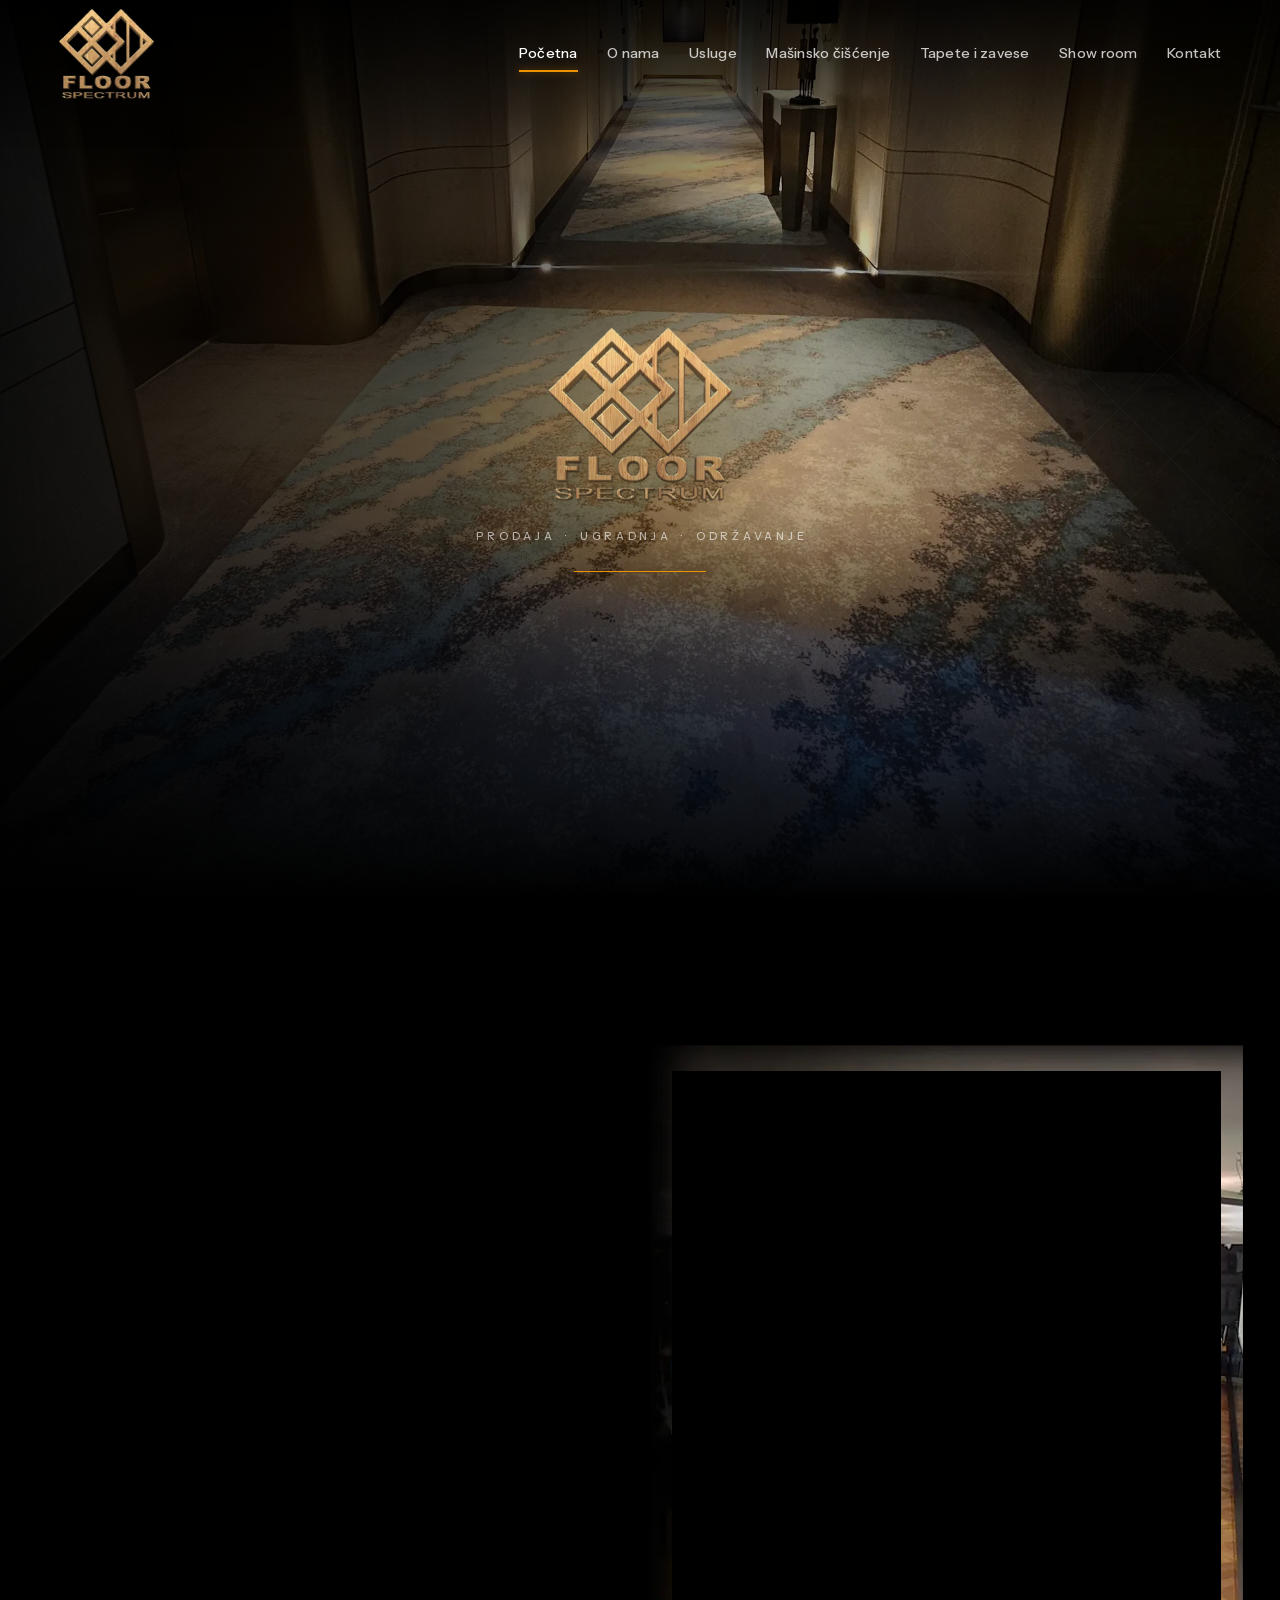
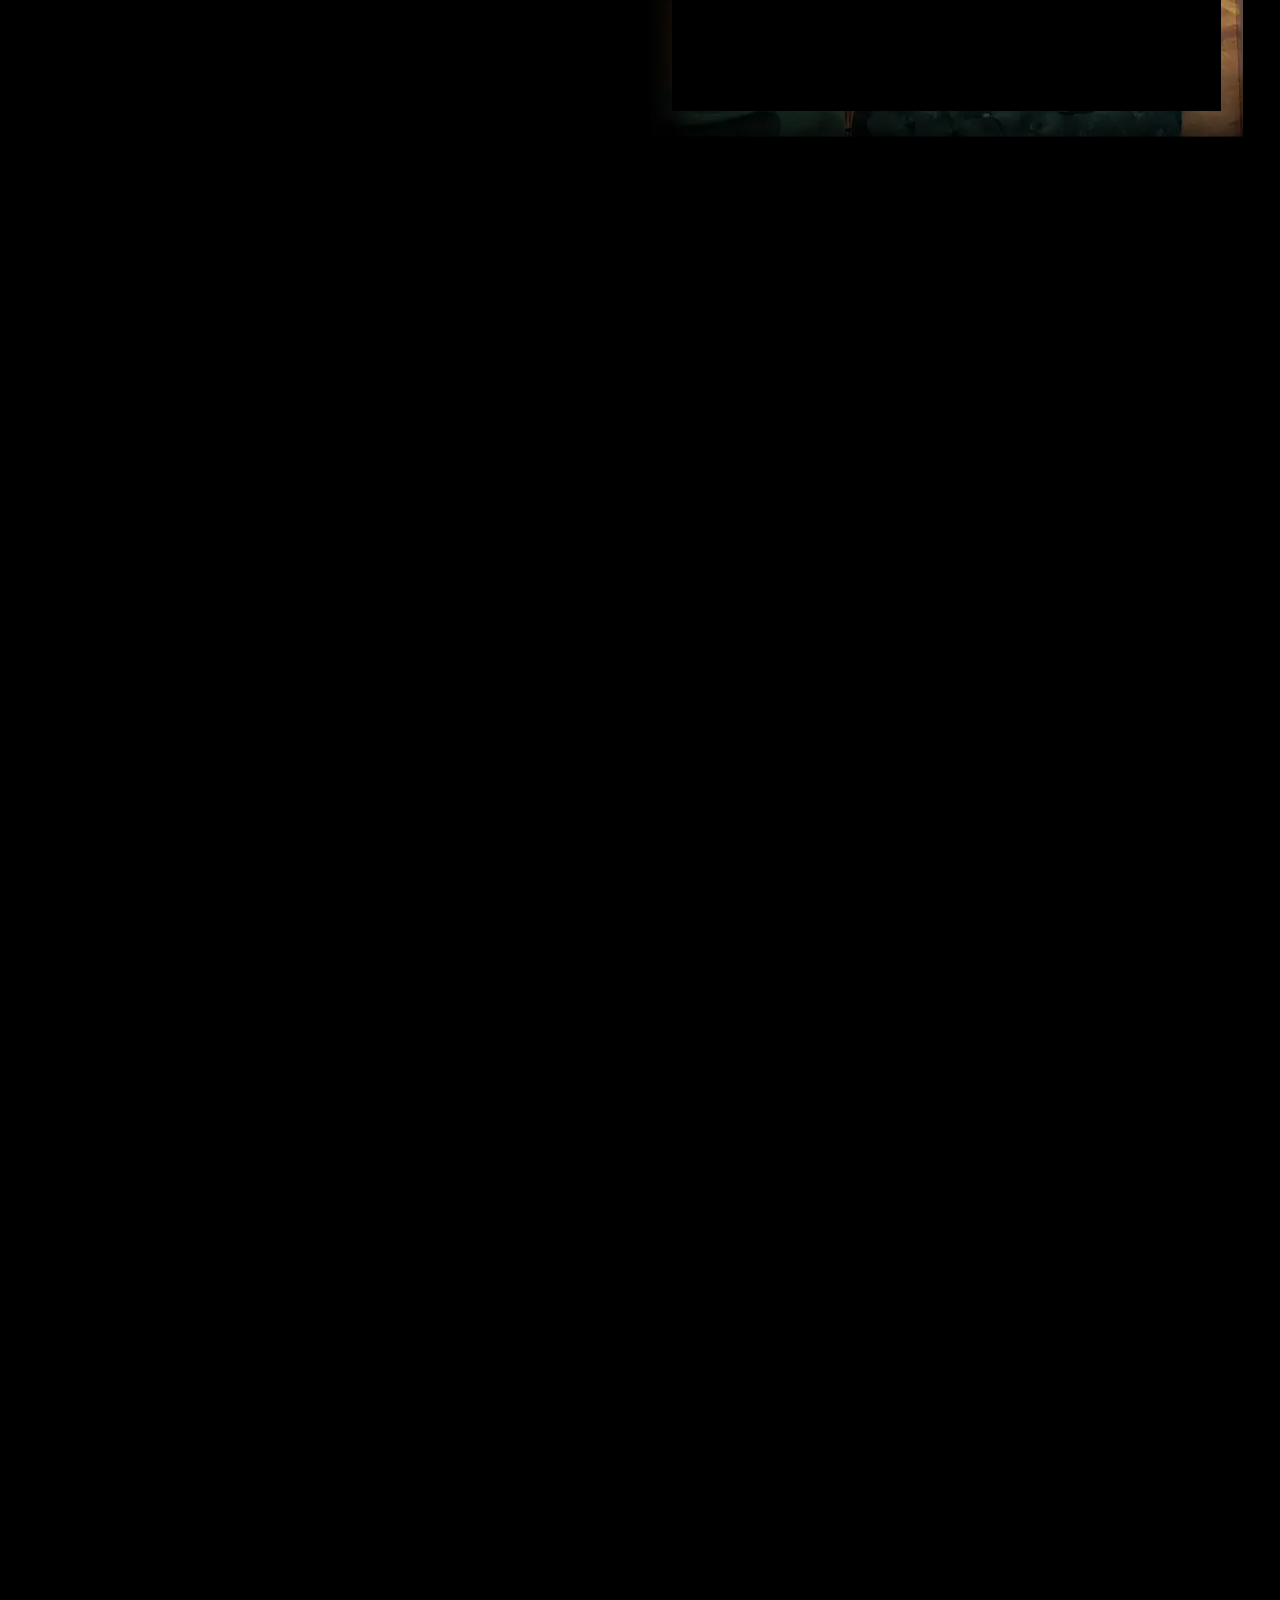
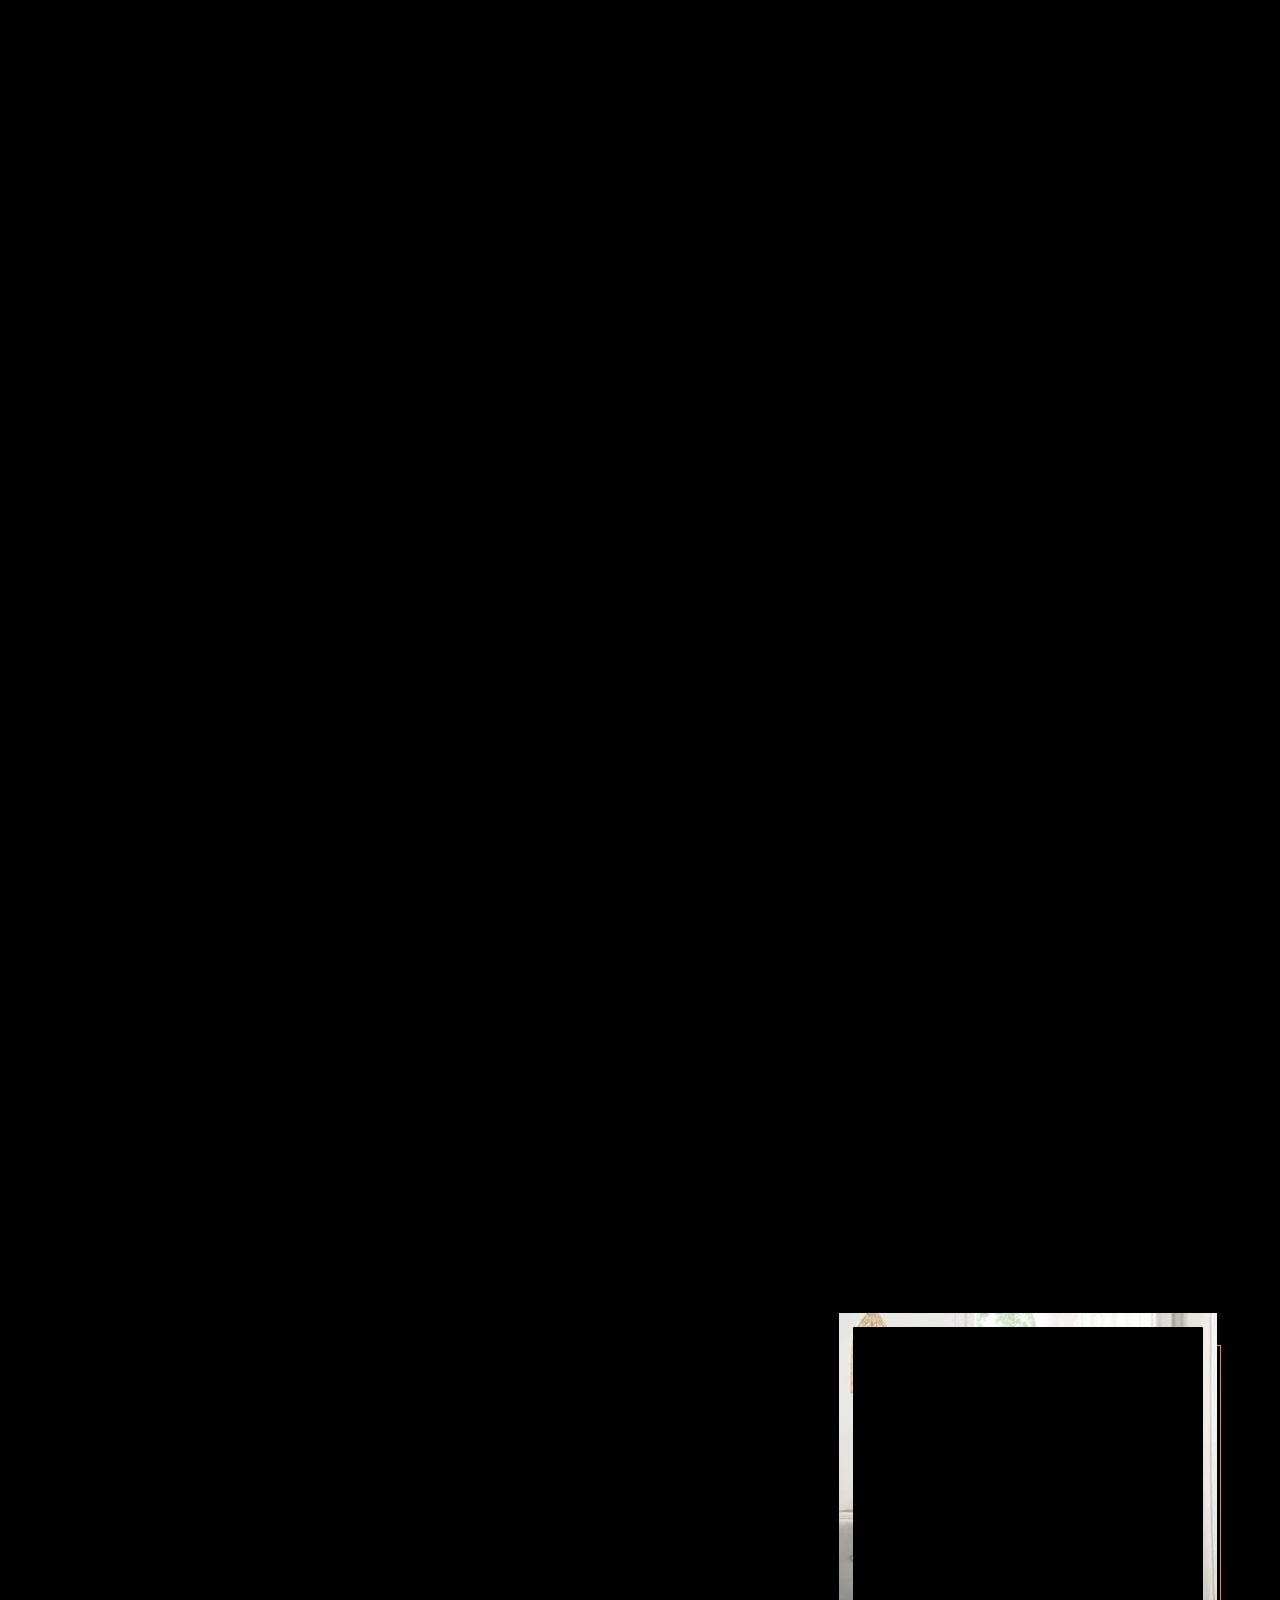
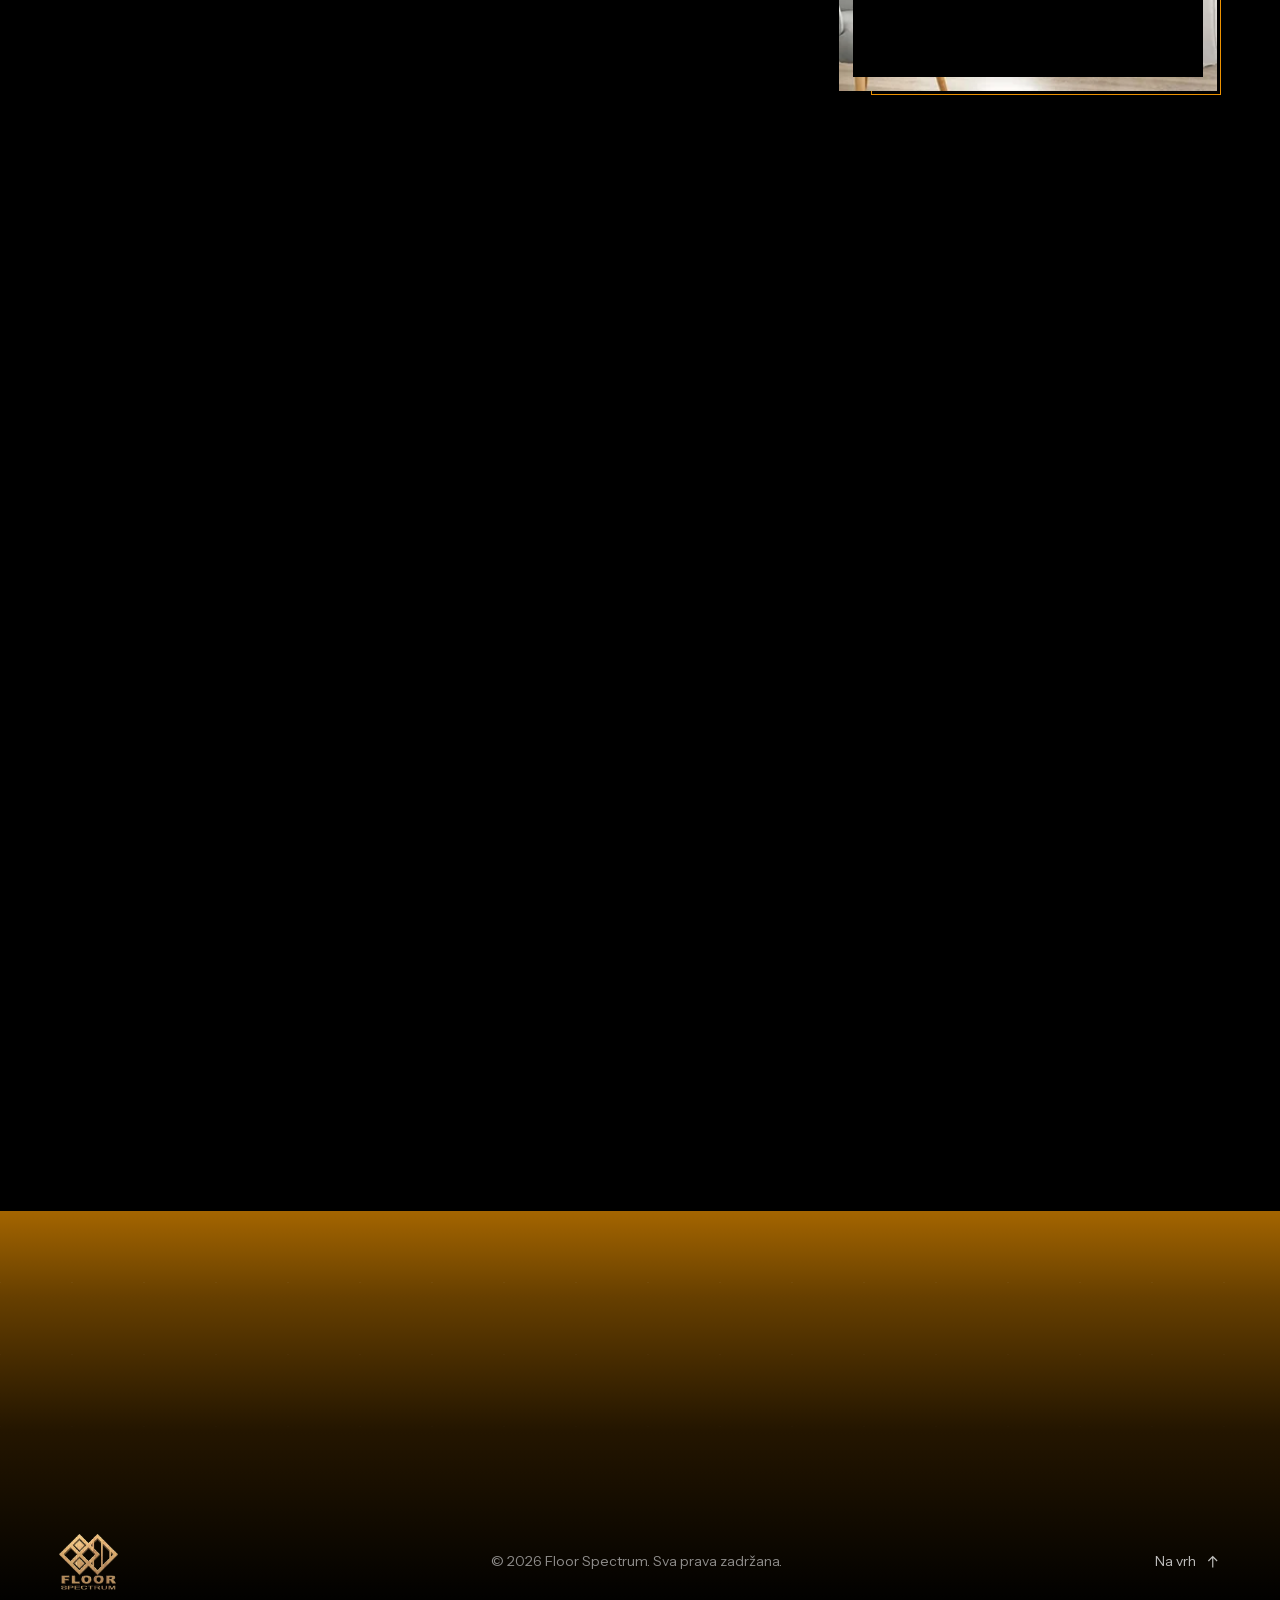
==== commit 7dfbde96: "Align Mašinsko čišćenje with Usluge layout - Content card on the left, illustration on the right on " ====
--- a/index.html
+++ b/index.html
@@ -47,8 +47,8 @@
       })(document);
     </script>
 
-    <link rel="stylesheet" href="css/styles.css">
-    <script src="js/scripts.js" defer></script>
+    <link rel="stylesheet" href="css/styles.css?v=20261112-1">
+    <script src="js/scripts.js?v=20261112-1" defer></script>
 
     <script type="application/ld+json">
       {
@@ -372,33 +372,31 @@
 
       <!-- ============ MAŠINSKO ČIŠĆENJE ============ -->
       <section class="section section--screen cleaning" id="masinsko" aria-labelledby="masinskoTitle">
-        <div class="container">
-          <header class="section-head section-head--center" data-reveal>
+        <div class="container cleaning__grid">
+          <div class="panel cleaning__panel" data-reveal>
             <p class="eyebrow"><span class="eyebrow__num">04</span>Održavanje</p>
             <h2 class="h2" id="masinskoTitle">Mašinsko čišćenje</h2>
-          </header>
-          <div class="cleaning__grid">
-            <div class="cleaning__art" data-reveal>
-              <span class="cleaning__orbit" aria-hidden="true"></span>
-              <div class="cleaning__icon">
-                <img src="assets/img/masinsko-480.webp" srcset="assets/img/masinsko-480.webp 480w, assets/img/masinsko-800.webp 800w"
-                  sizes="(min-width: 900px) 30vw, 70vw" width="480" height="480" loading="lazy" decoding="async"
-                  alt="Ikonica mašine za čišćenje podova">
-                <span class="cleaning__sheen" aria-hidden="true"></span>
-              </div>
-            </div>
-            <div class="panel cleaning__panel" data-reveal style="--d: 1">
-              <p class="lead">Koristimo najmoderniju opremu i procedure za dubinsko čišćenje podova, osiguravajući vrhunski kvalitet usluge.</p>
-              <ol class="steps" role="list">
-                <li class="step"><span class="step__num">01</span><div><h3 class="step__title">Procena</h3><p>Pregled podloge i izbor odgovarajuće procedure i sredstava.</p></div></li>
-                <li class="step"><span class="step__num">02</span><div><h3 class="step__title">Dubinsko čišćenje</h3><p>Mašinsko čišćenje profesionalnom opremom, bez oštećenja površine.</p></div></li>
-                <li class="step"><span class="step__num">03</span><div><h3 class="step__title">Završna provera</h3><p>Osvežena, čista površina spremna za svakodnevnu upotrebu.</p></div></li>
-              </ol>
-              <a class="btn btn--primary" href="tel:+381638852376">
-                <svg class="icon" aria-hidden="true"><use href="#i-phone"/></svg><span>Zakažite&nbsp;čišćenje</span>
-              </a>
-            </div>
-          </div>
+            <p class="lead">Koristimo najmoderniju opremu i procedure za dubinsko čišćenje podova, osiguravajući vrhunski kvalitet usluge.</p>
+            <ol class="steps" role="list">
+              <li class="step"><span class="step__num">01</span><div><h3 class="step__title">Procena</h3><p>Pregled podloge i izbor odgovarajuće procedure i sredstava.</p></div></li>
+              <li class="step"><span class="step__num">02</span><div><h3 class="step__title">Dubinsko čišćenje</h3><p>Mašinsko čišćenje profesionalnom opremom, bez oštećenja površine.</p></div></li>
+              <li class="step"><span class="step__num">03</span><div><h3 class="step__title">Završna provera</h3><p>Osvežena, čista površina spremna za svakodnevnu upotrebu.</p></div></li>
+            </ol>
+            <a class="btn btn--primary" href="tel:+381638852376">
+              <svg class="icon" aria-hidden="true"><use href="#i-phone"/></svg><span>Zakažite&nbsp;čišćenje</span>
+            </a>
+          </div>
+
+          <div class="cleaning__art" data-reveal style="--d: 1">
+            <span class="cleaning__orbit" aria-hidden="true"></span>
+            <div class="cleaning__icon">
+              <img src="assets/img/masinsko-480.webp" srcset="assets/img/masinsko-480.webp 480w, assets/img/masinsko-800.webp 800w"
+                sizes="(min-width: 900px) 30vw, 70vw" width="480" height="480" loading="lazy" decoding="async"
+                alt="Ikonica mašine za čišćenje podova">
+              <span class="cleaning__sheen" aria-hidden="true"></span>
+            </div>
+          </div>
+
         </div>
         <div class="rule container" data-reveal aria-hidden="true"></div>
       </section>
--- a/css/styles.css
+++ b/css/styles.css
@@ -1242,11 +1242,12 @@
    ========================================================================== */
 .cleaning__grid {
   display: grid;
-  grid-template-columns: minmax(0, 1fr) minmax(0, 1fr);
-  gap: clamp(32px, 5vw, 96px);
+  grid-template-columns: repeat(12, minmax(0, 1fr));
+  gap: clamp(20px, 2.4vw, 32px);
   align-items: center;
-  margin-top: clamp(24px, 4vw, 56px);
-}
+}
+.cleaning__panel { grid-column: 1 / span 7; grid-row: 1; }
+.cleaning__art { grid-column: 8 / -1; grid-row: 1; }
 .cleaning__art {
   position: relative;
   display: grid;
@@ -1904,9 +1905,7 @@
   .services__cards .card__icon { width: 40px; height: 40px; margin: 0; }
   .services__cards .card__text { grid-column: 1 / -1; }
 
-  .cleaning .section-head .h2 { margin-bottom: 0; }
-  .cleaning__grid { margin-top: clamp(12px, 2.6vh, 40px); }
-  .cleaning__art { width: min(440px, calc(100svh - 380px)); }
+  .cleaning__art { width: min(440px, calc(100svh - 300px)); }
   .steps { margin: 1.2em 0 1.4em; }
   .step { padding: clamp(10px, 1.6vh, 18px) 0; }
 
@@ -2354,11 +2353,10 @@
   .about__panel > p:not(.lead):not(.eyebrow) { margin-top: 1.1em; }
   .checklist { margin-top: 1.2em; gap: 8px; }
 
-  /* Mašinsko čišćenje: centred title, icon left + intro right, steps below */
-  .cleaning .section-head { margin-bottom: clamp(16px, 5vw, 24px); }
-  .cleaning__grid { grid-template-columns: minmax(0, 0.62fr) minmax(0, 1fr); align-items: center; margin-top: 0; }
-  .cleaning__art { grid-column: 1; grid-row: 1; width: 100%; justify-self: center; }
-  .cleaning__panel > .lead { grid-column: 2; grid-row: 1; font-size: clamp(0.9375rem, 0.82rem + 0.6vw, 1.0625rem); }
+  /* Mašinsko čišćenje: heading + intro left, illustration right, steps + button below */
+  .cleaning__panel > .eyebrow { margin-bottom: 2px; }
+  .cleaning__panel > .eyebrow, .cleaning__panel > .h2, .cleaning__panel > .lead { grid-column: 1; }
+  .cleaning__art { grid-column: 2; grid-row: 1 / span 3; width: 100%; align-self: center; justify-self: center; }
   .steps { margin: 1.2em 0 1.4em; }
   .step { grid-template-columns: 38px 1fr; padding: 14px 0; }
 
@@ -2564,8 +2562,9 @@
 
 /* Mašinsko čišćenje on phones: compact steps so the section fits one screen. */
 @media (max-width: 640px) {
-  .cleaning .section-head { margin-bottom: clamp(10px, 3vw, 18px); }
-  .cleaning__grid { grid-template-columns: minmax(0, 0.5fr) minmax(0, 1fr); }
+  .cleaning__grid { grid-template-columns: minmax(0, 1fr) minmax(0, 0.62fr); }
+  .cleaning__panel > .lead { grid-column: 1 / -1; }
+  .cleaning__art { grid-row: 1 / span 2; }
   .steps { margin: 0.9em 0 1.1em; }
   .step { grid-template-columns: 32px 1fr; gap: 8px; padding: 10px 0; }
   .step__title { font-size: 0.9375rem; }
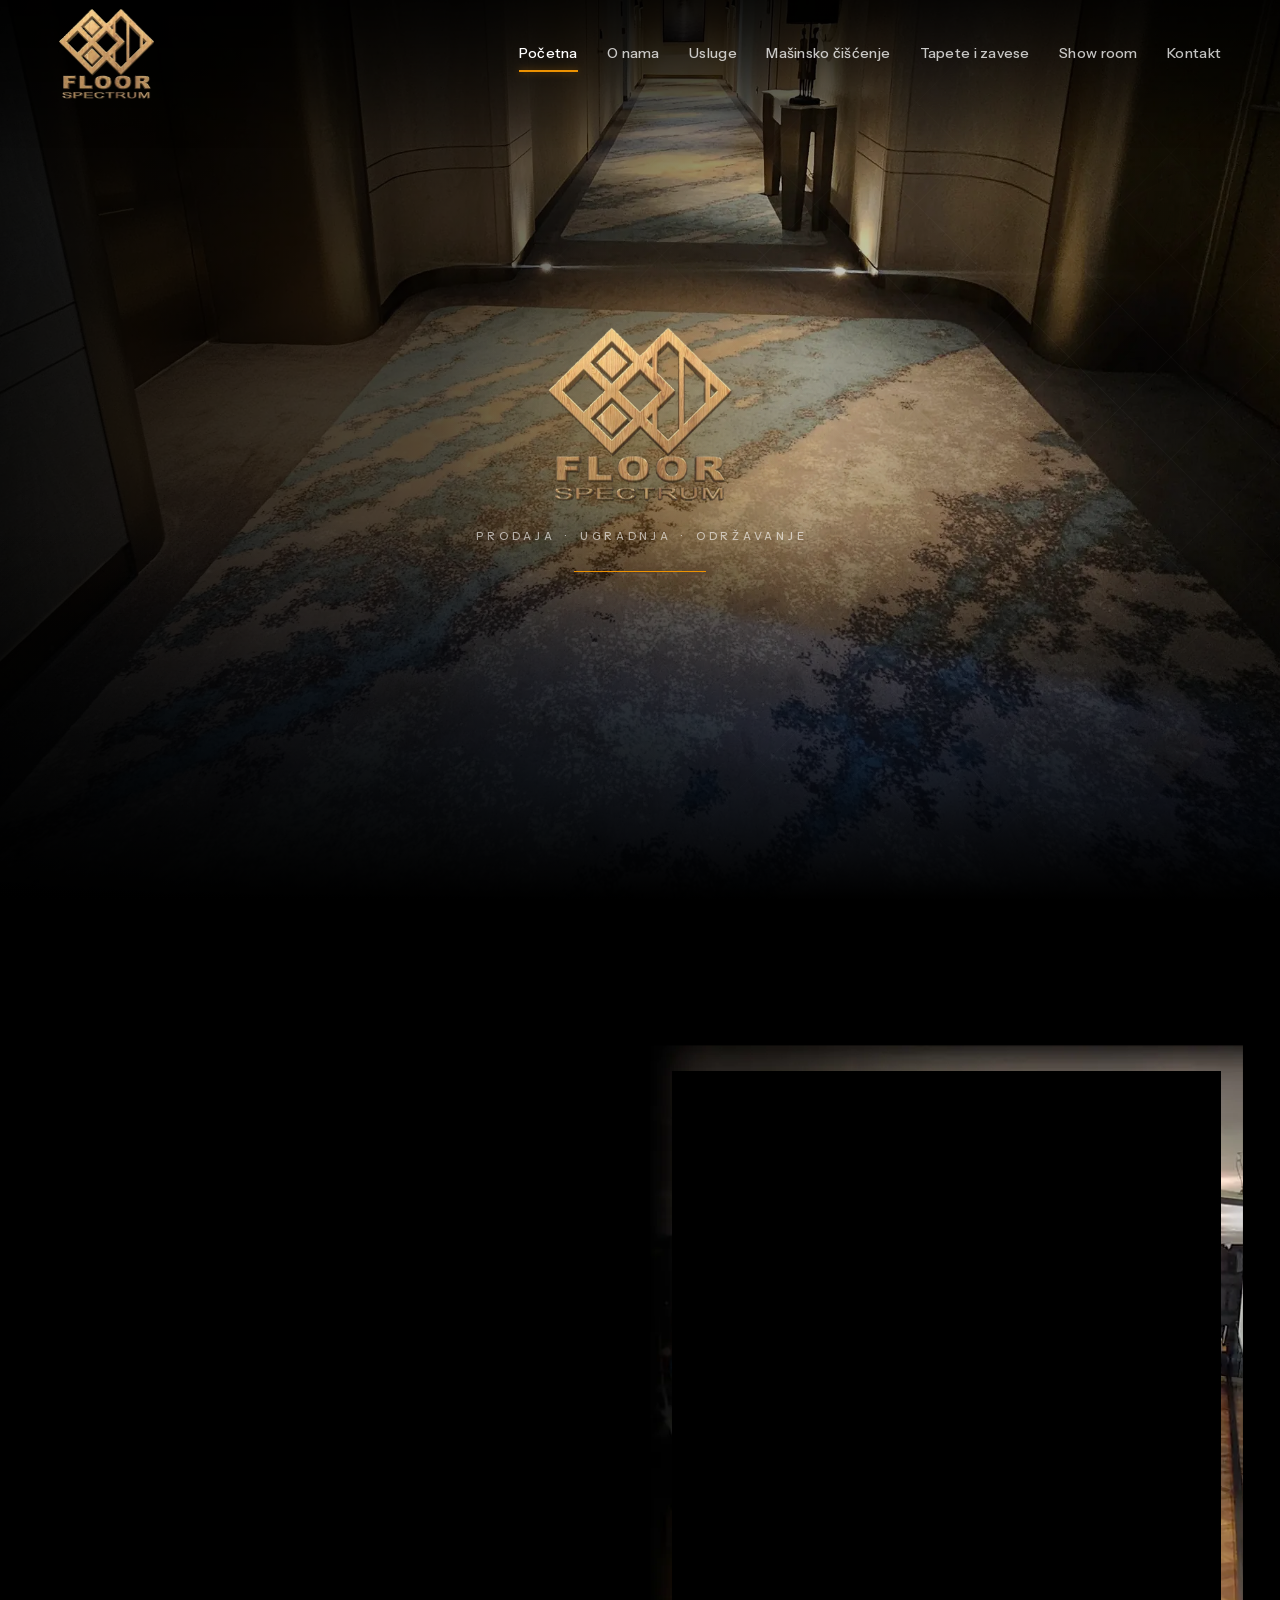
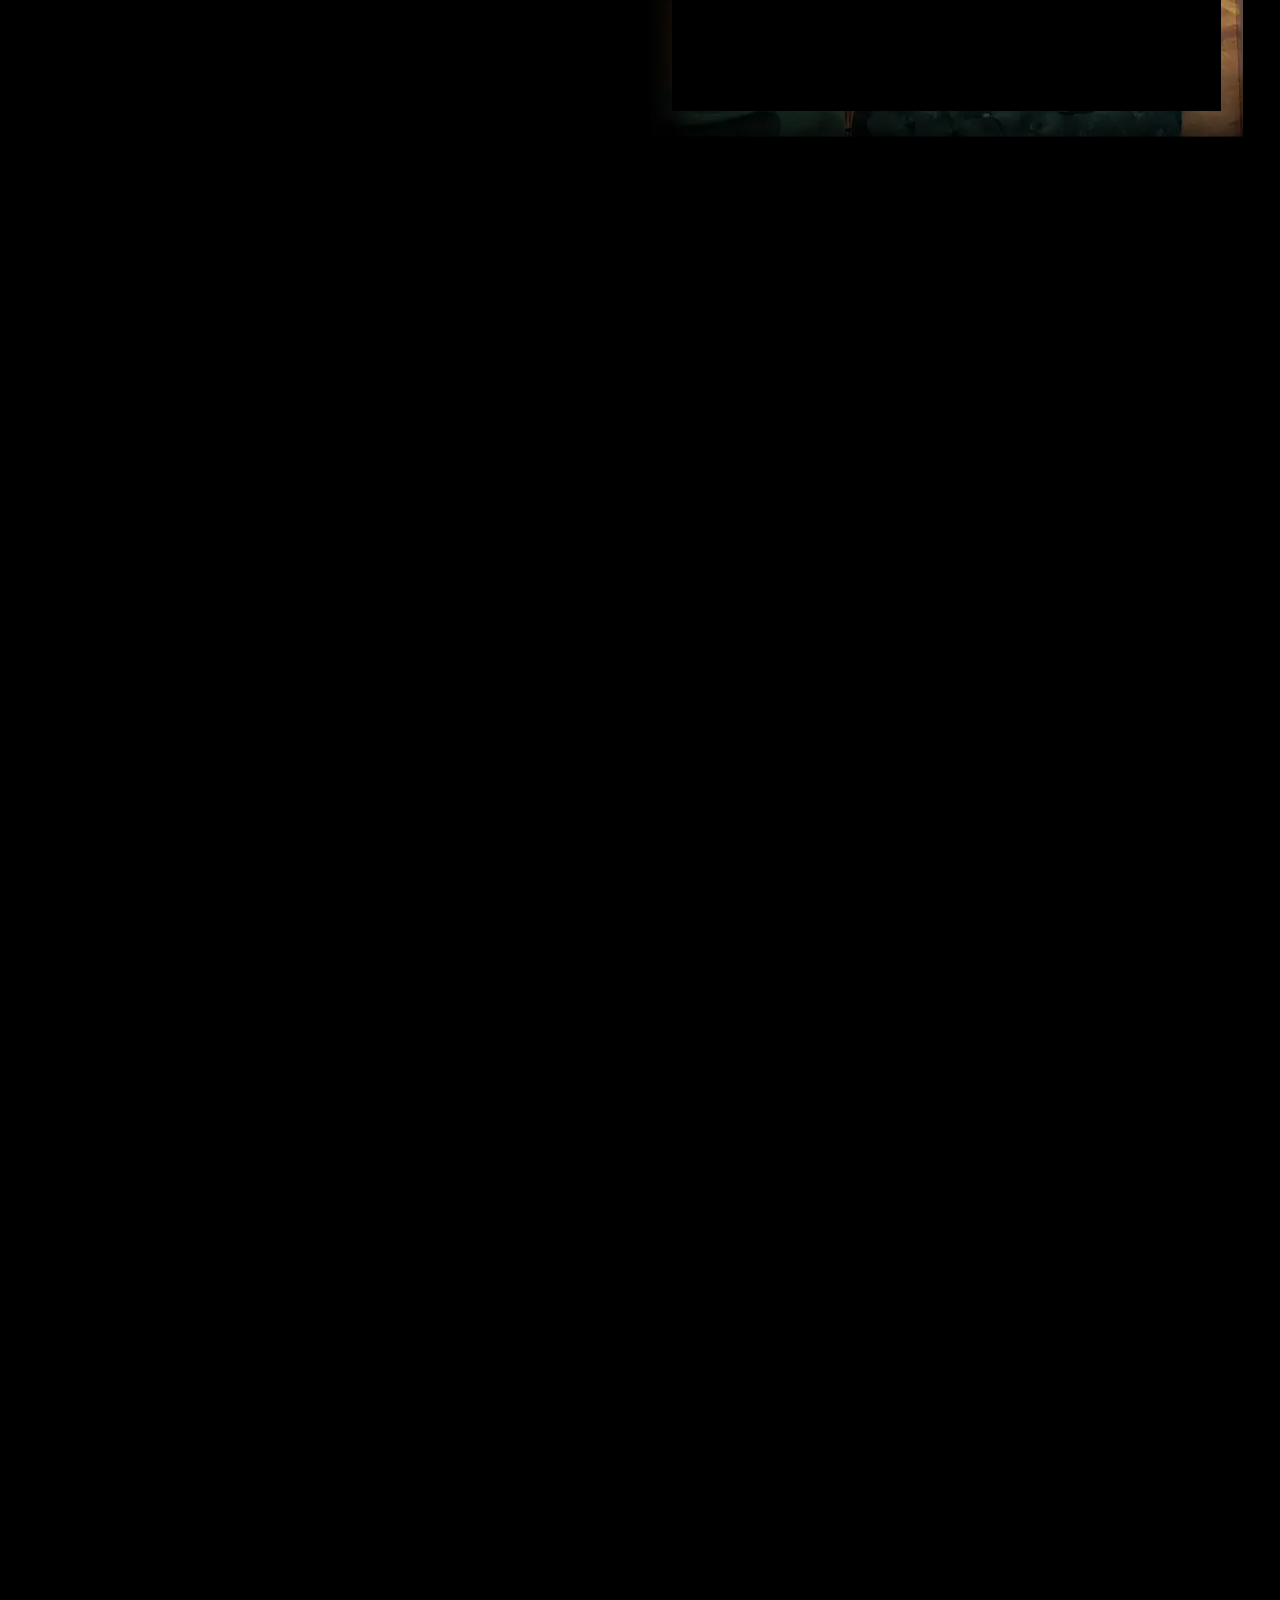
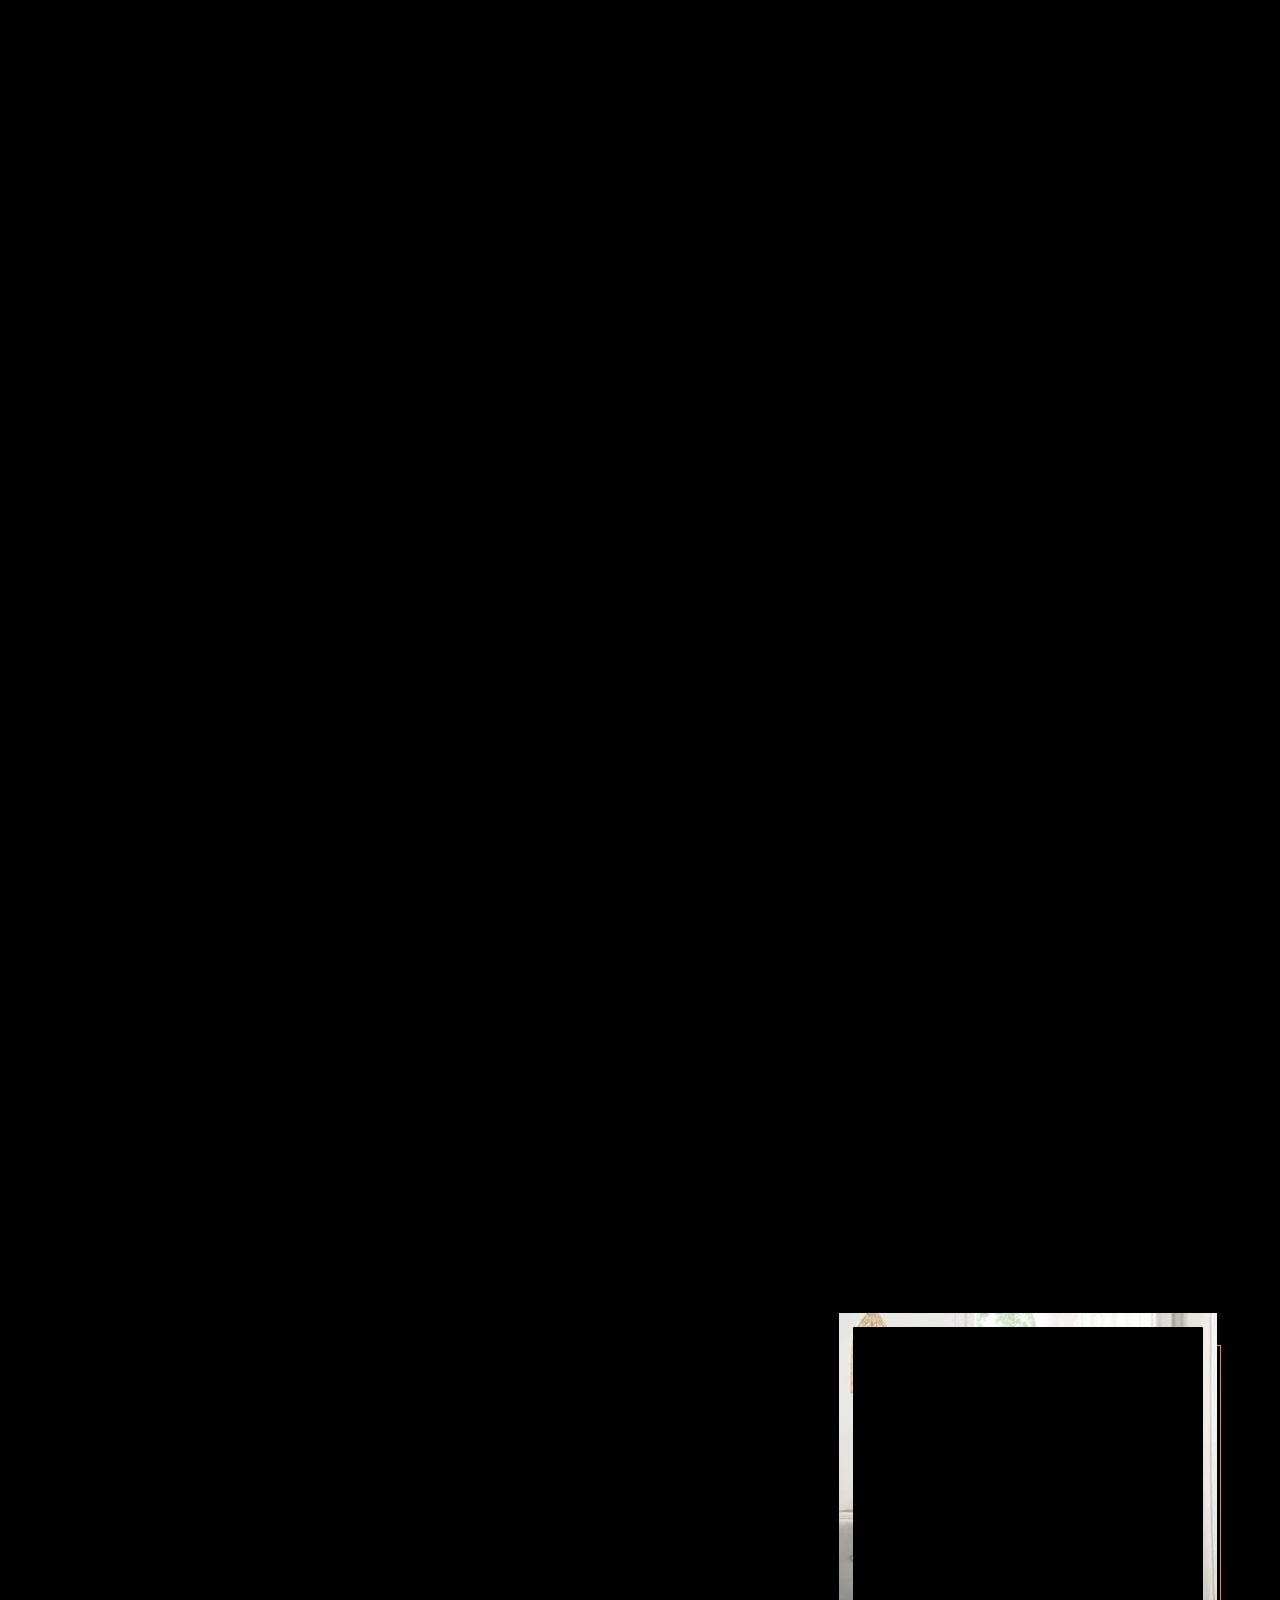
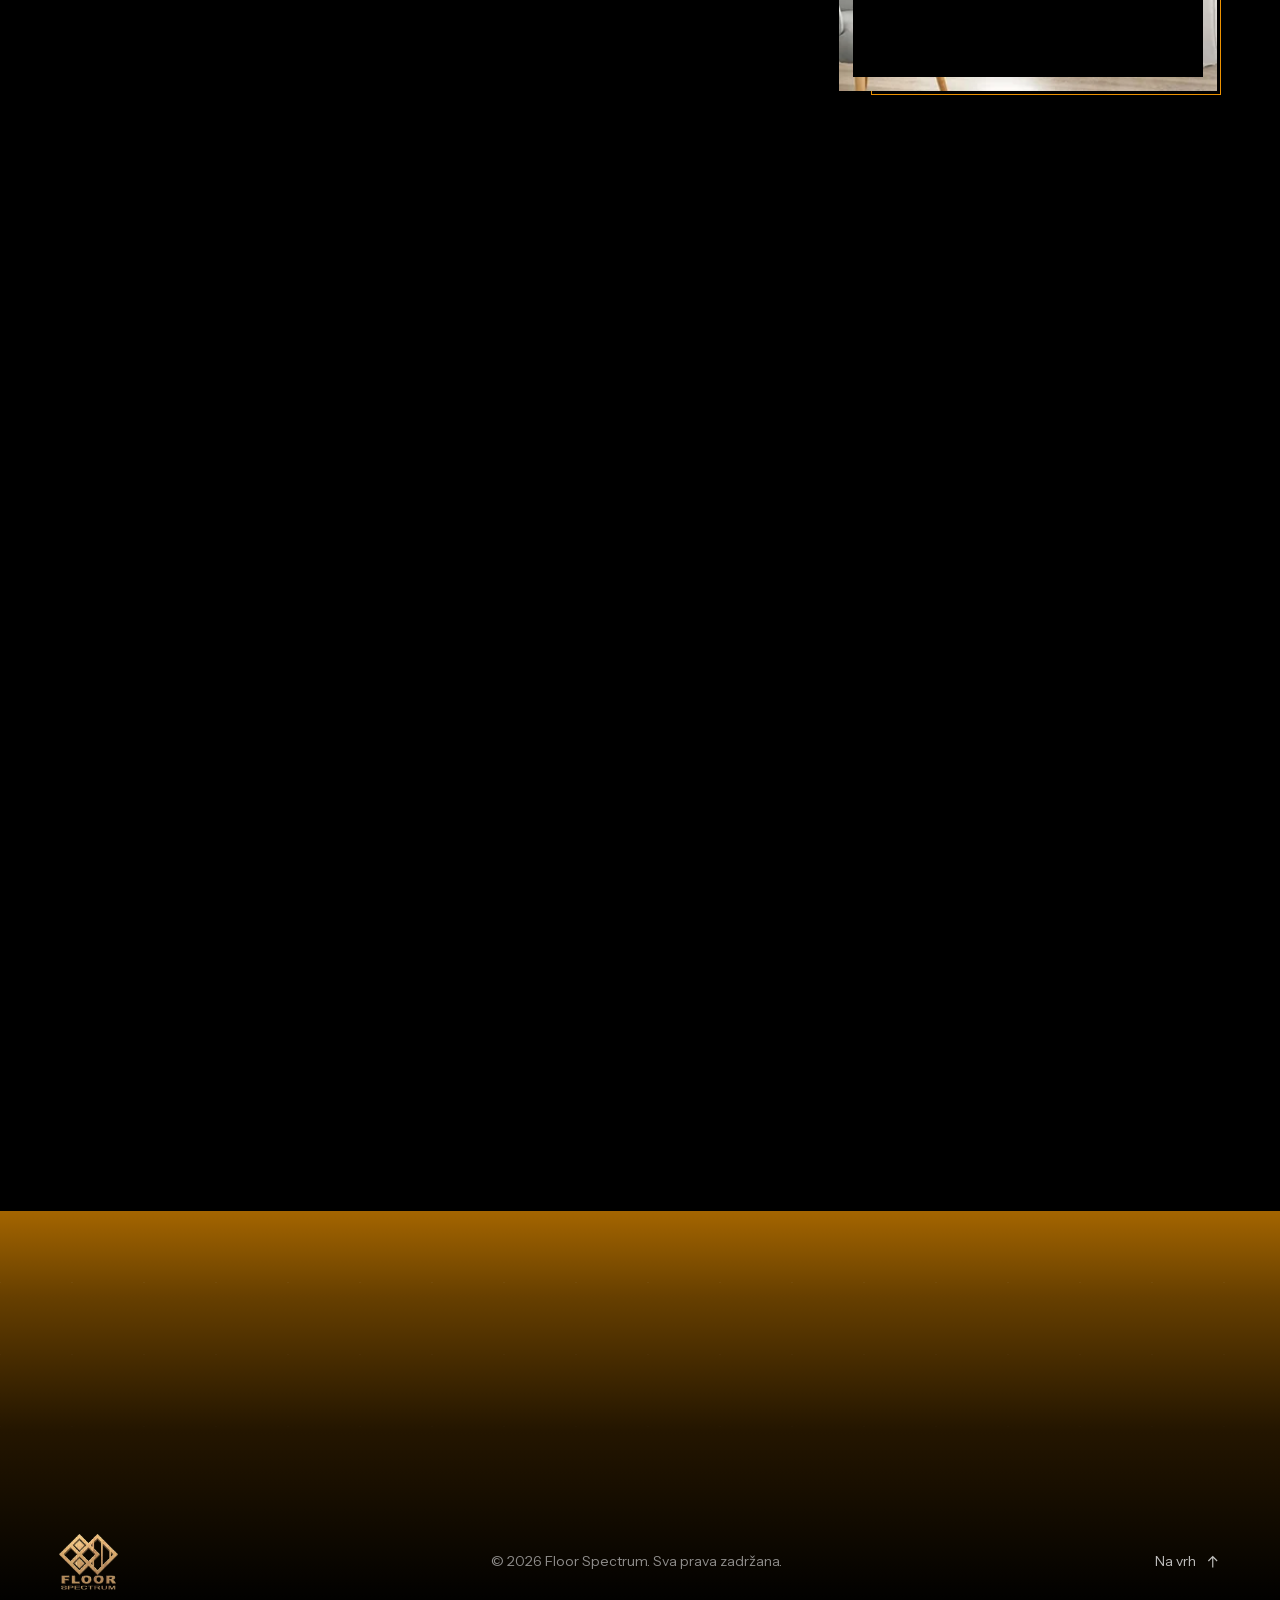
==== commit 7a83f4bf: "Add Risscapita to satisfied clients" ====
--- a/index.html
+++ b/index.html
@@ -437,6 +437,7 @@
               <li class="client"><span class="client__logo"><img src="assets/img/client-symplify-outsourcing.webp" width="154" height="38" loading="lazy" decoding="async" alt="Symplify Outsourcing D.O.O logo"></span><span class="client__name">Symplify Outsourcing D.O.O</span></li>
               <li class="client"><span class="client__logo"><img src="assets/img/client-hotel-zona.webp" width="150" height="150" loading="lazy" decoding="async" alt="Hotel Zona Krnješevci logo"></span><span class="client__name">Hotel Zona Krnješevci</span></li>
               <li class="client"><span class="client__logo"><img src="assets/img/client-dom-pegaz.webp" width="305" height="150" loading="lazy" decoding="async" alt="Dom za smeštaj starih Pegaz logo"></span><span class="client__name">Dom za smeštaj starih Pegaz</span></li>
+              <li class="client"><span class="client__logo"><img src="assets/img/client-risscapita.webp" width="274" height="150" loading="lazy" decoding="async" alt="Risscapita logo"></span><span class="client__name">Risscapita</span></li>
             </ul>
           </div>
         </div>
